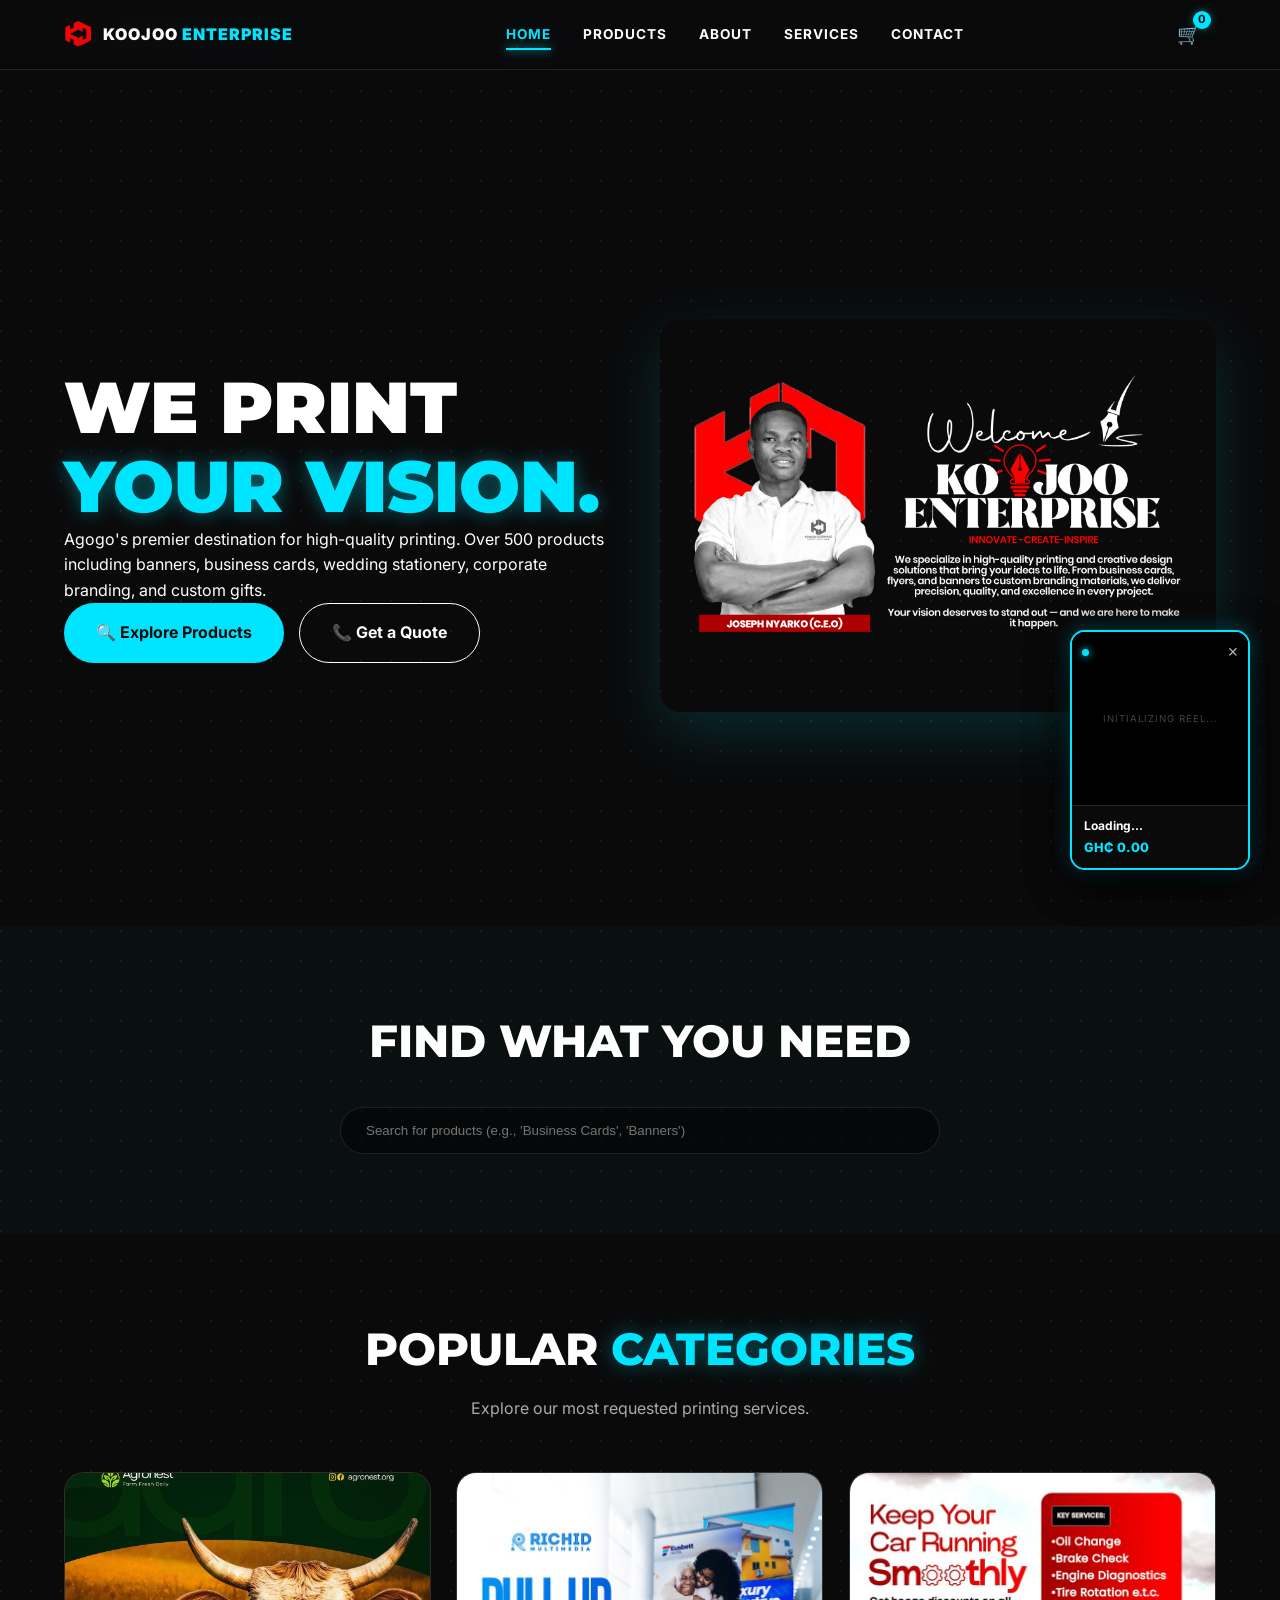
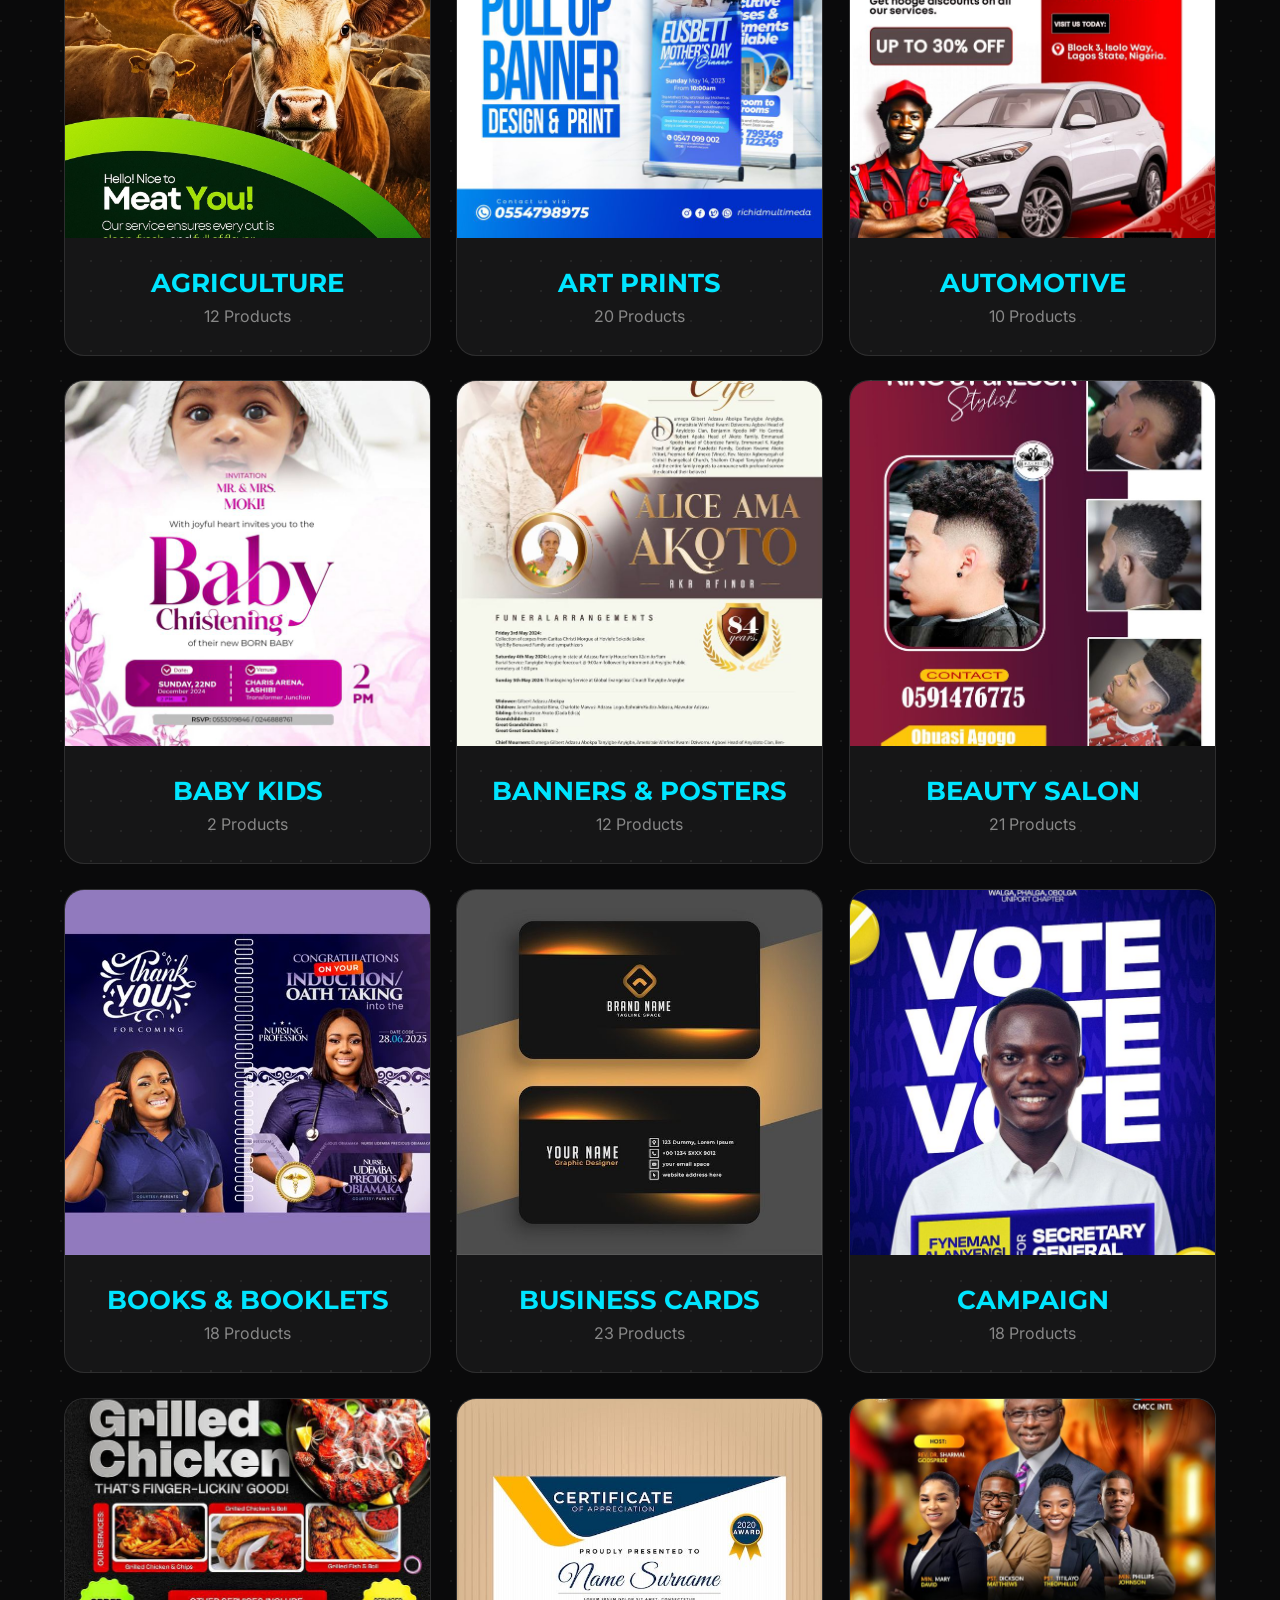
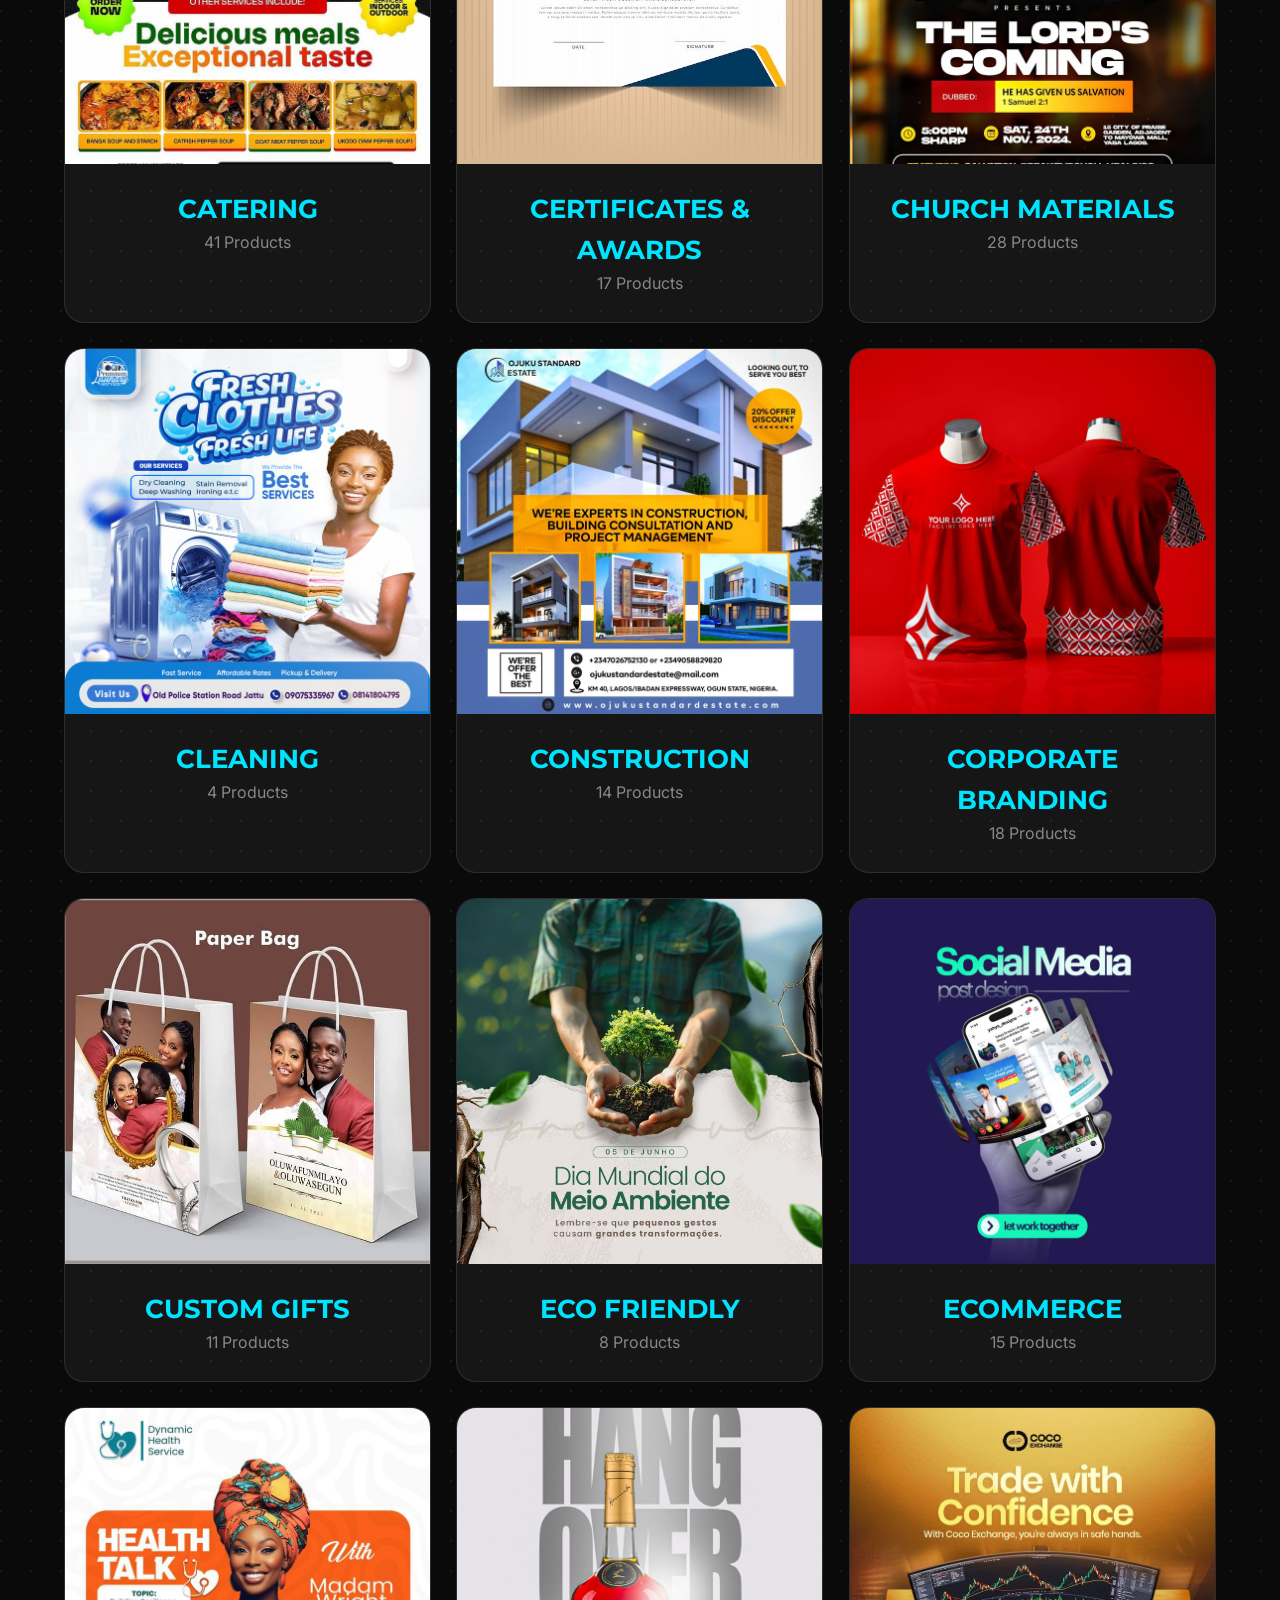
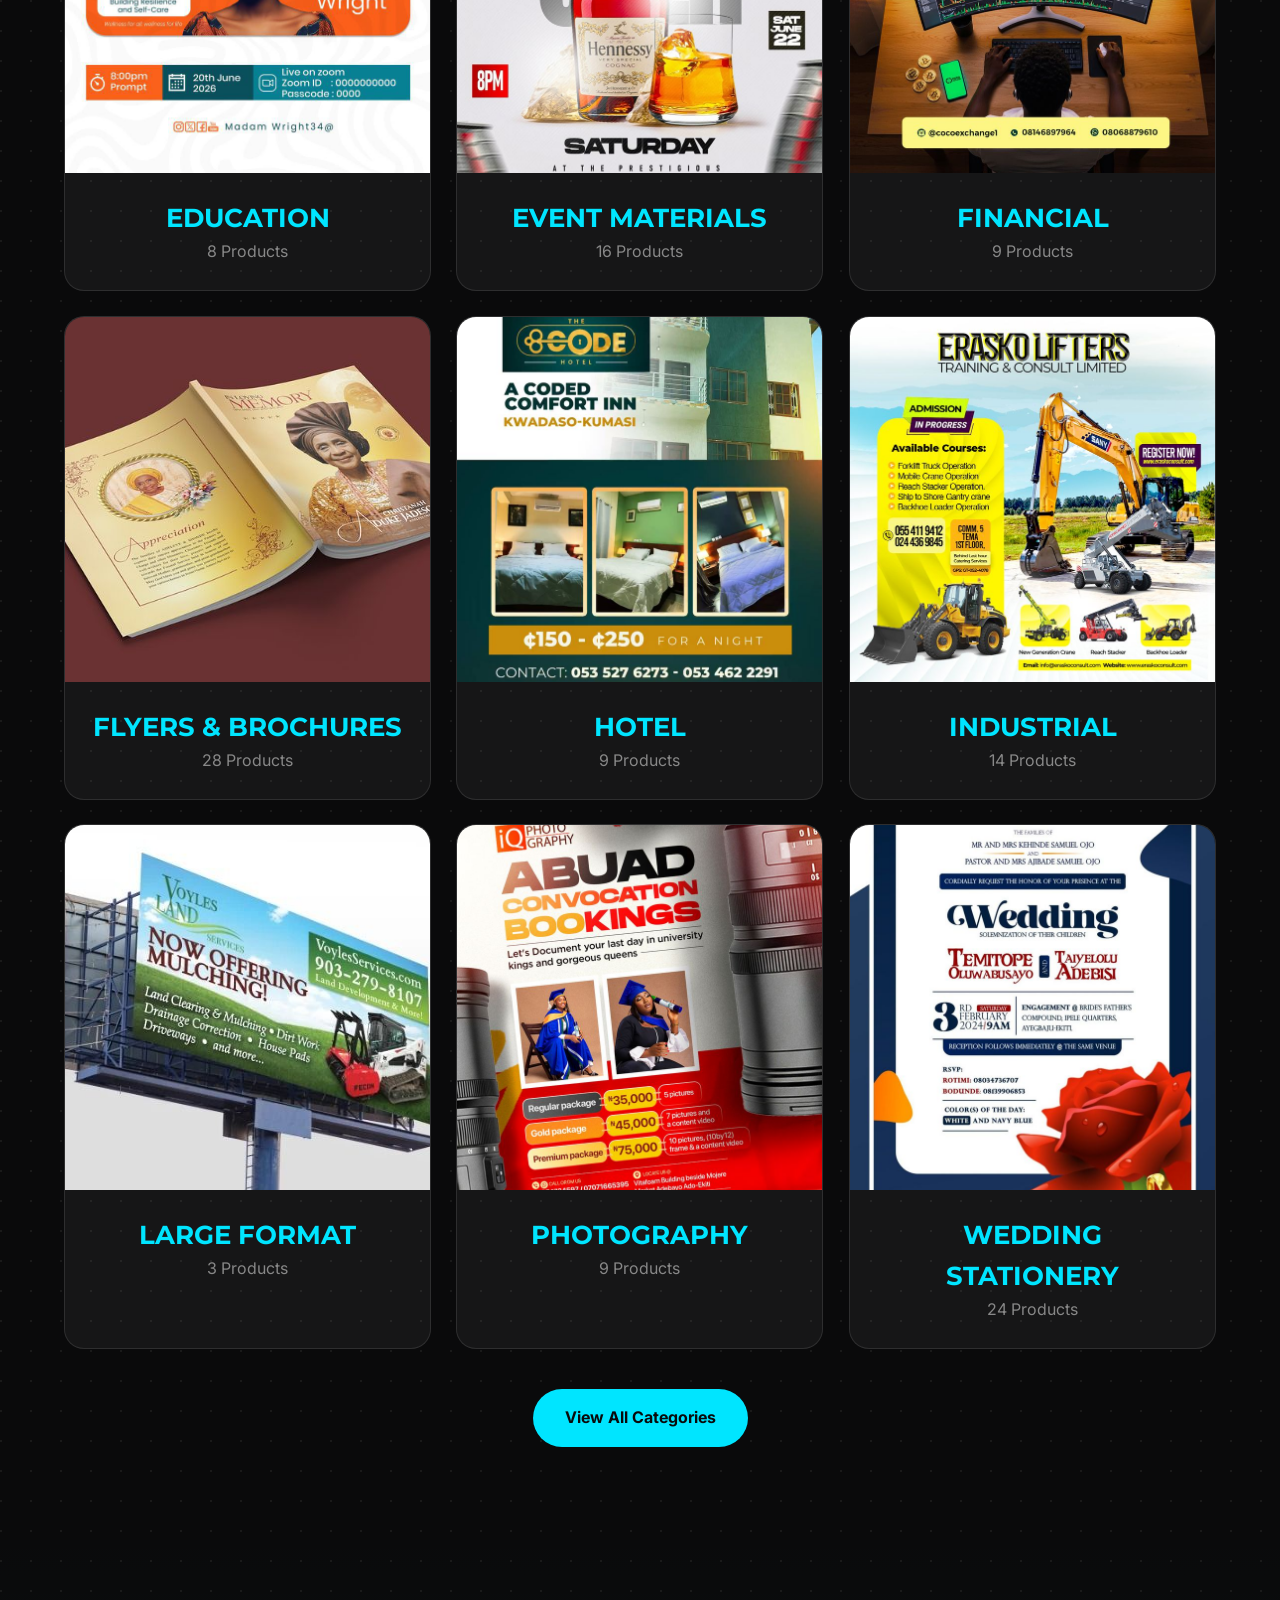
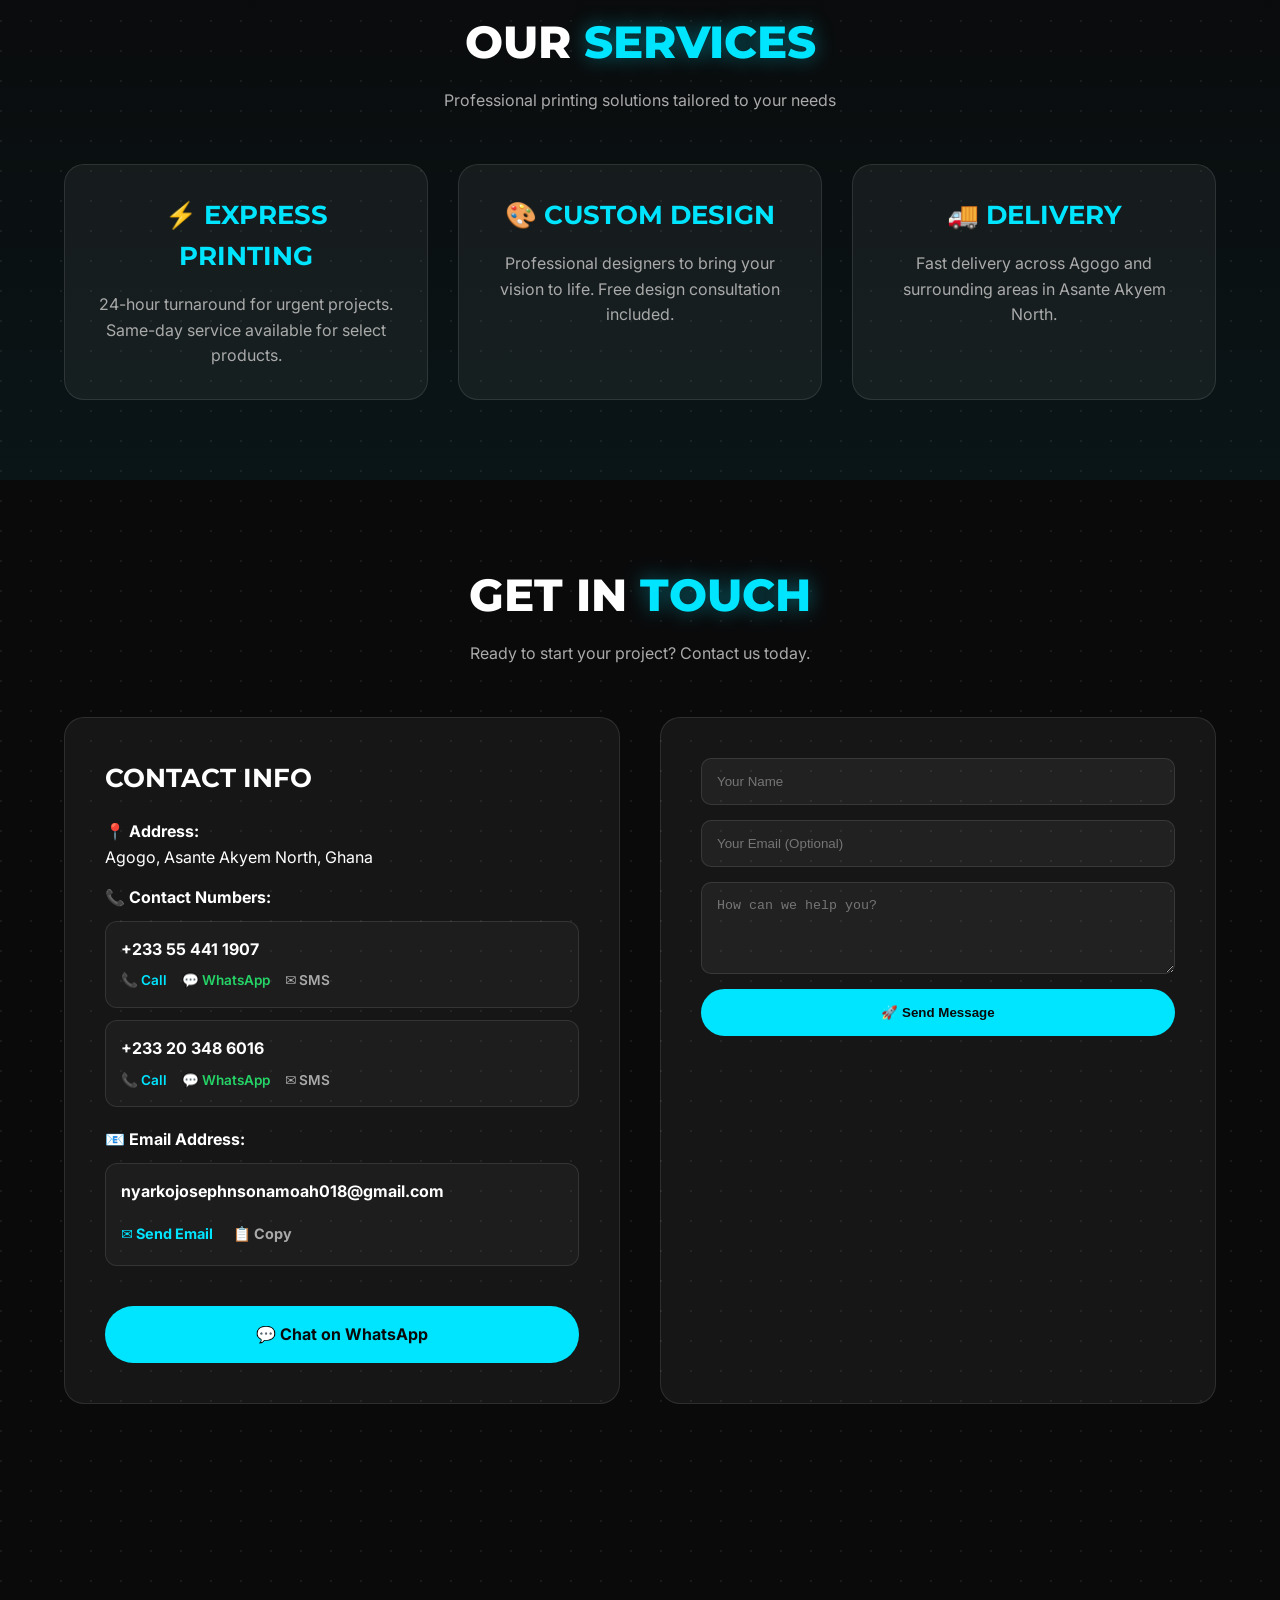
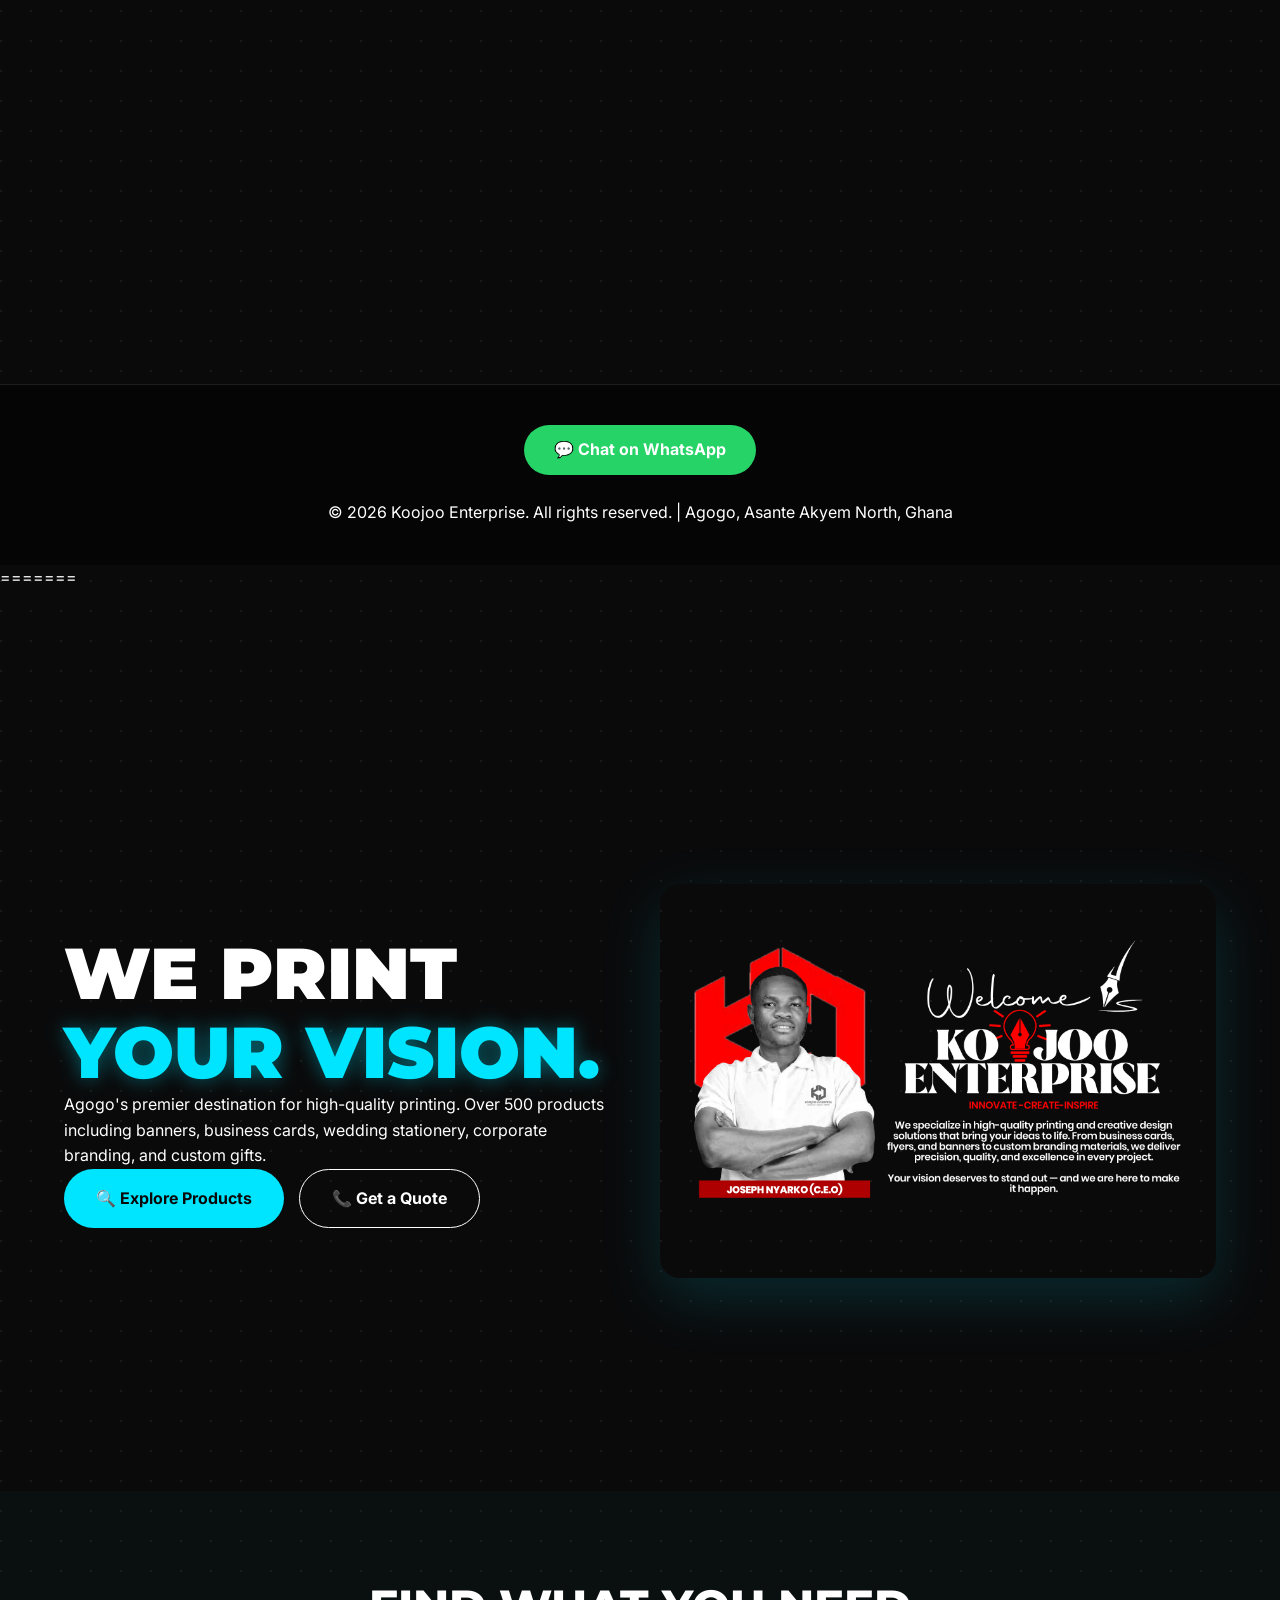
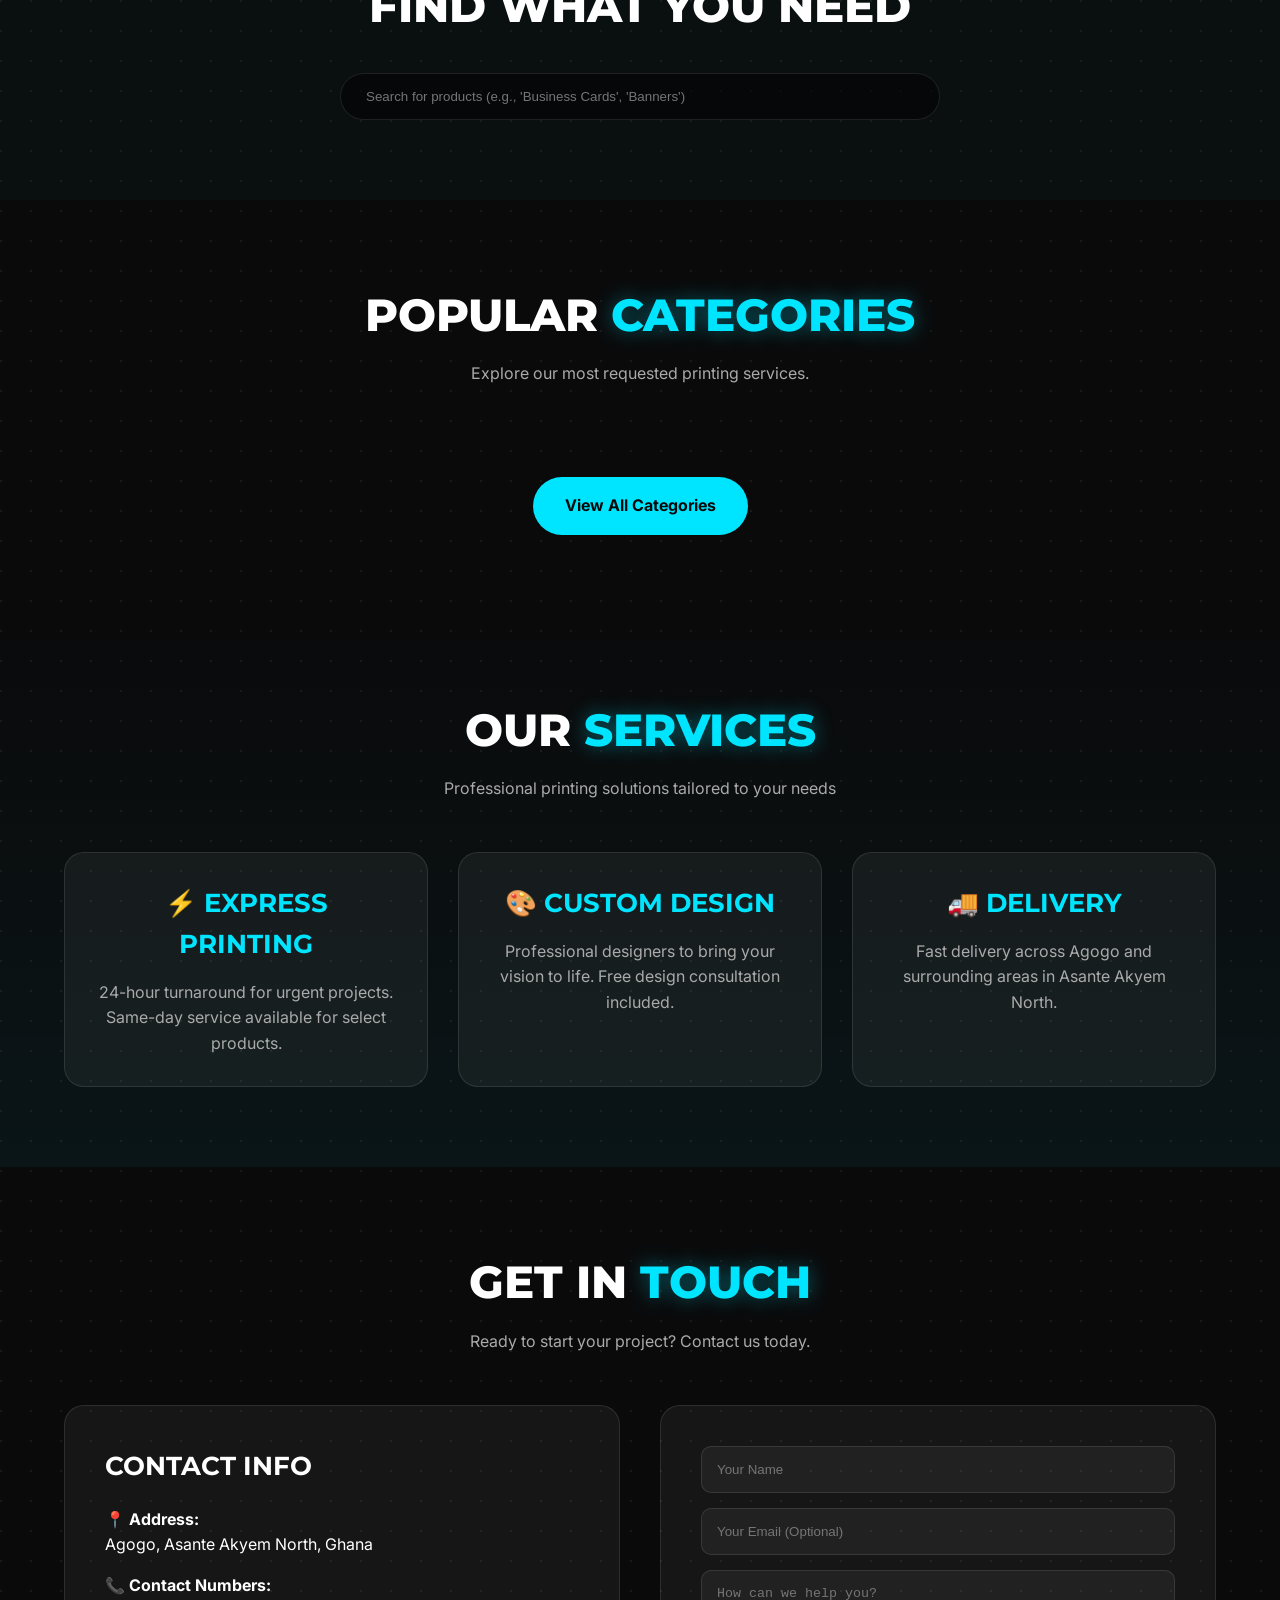
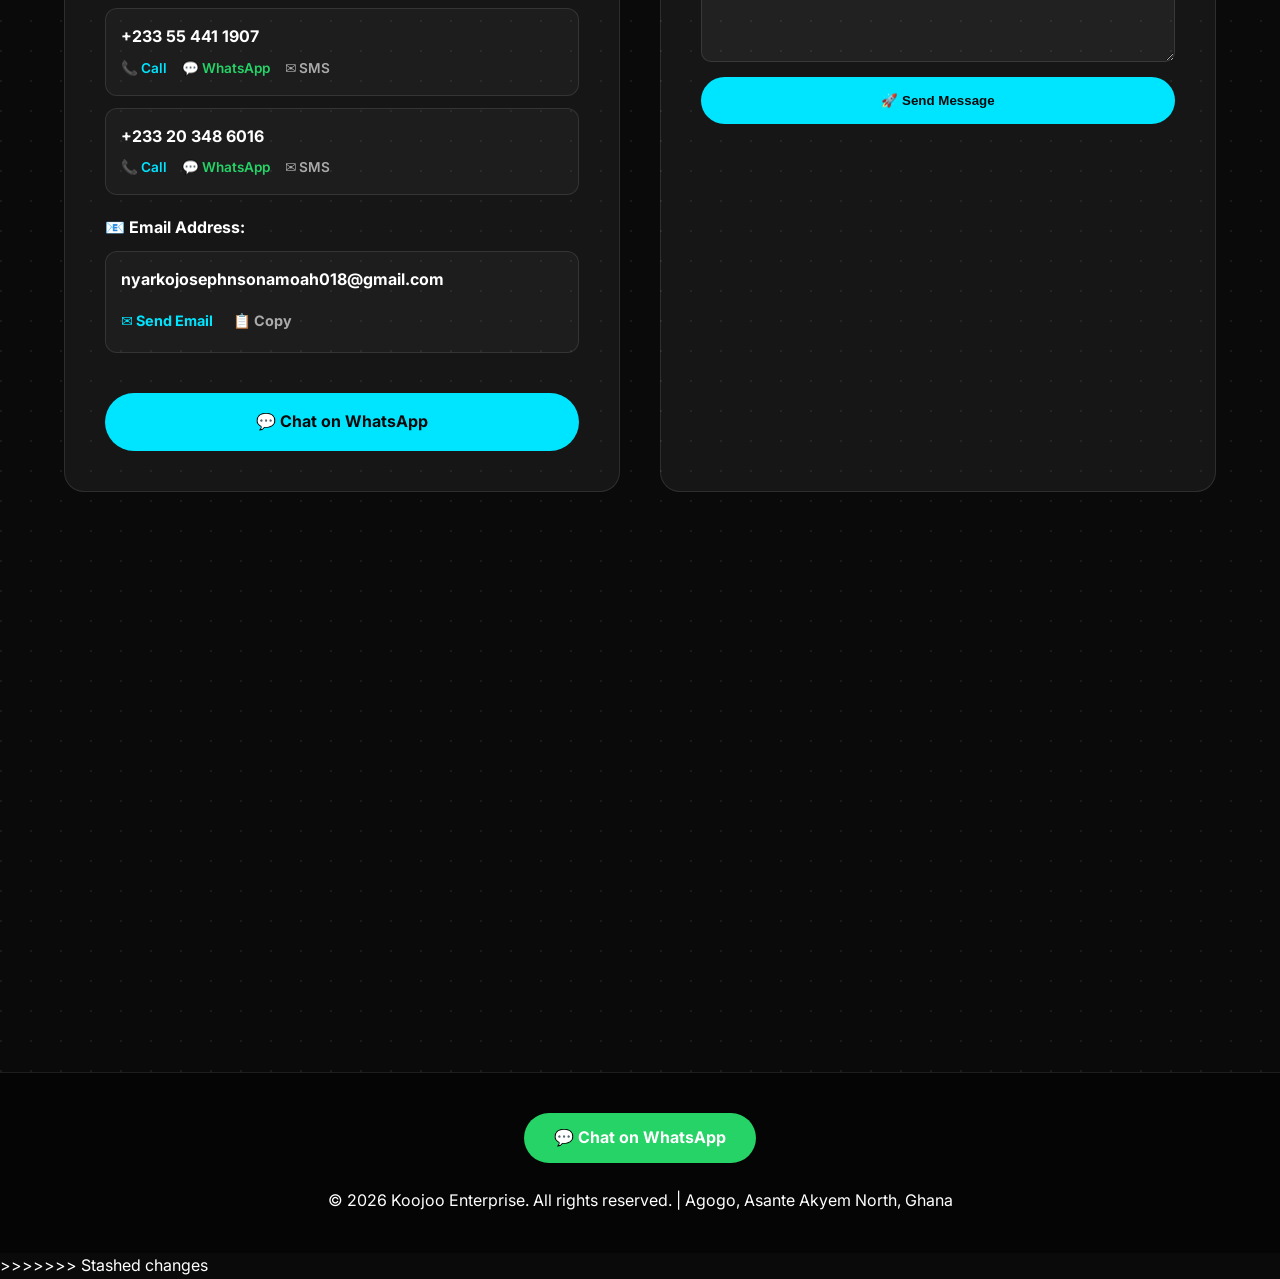
==== index.html @ 6f065e7a "UPDATED CHAGES" ====
<<<<<<< Updated upstream

<!DOCTYPE html>
<html lang="en">
<head>
    <meta charset="UTF-8">
    <meta name="viewport" content="width=device-width, initial-scale=1.0">
    <title>Koojoo Enterprise | Premium Printing Services</title>
    <meta name="description" content="Professional printing press in Asante Akyem North. 400+ products including banners, business cards, wedding stationery, flyers, church materials, event designs, and custom gifts.">
    <link href="https://fonts.googleapis.com/css2?family=Montserrat:wght@800;900&family=Inter:wght@400;600;700&display=swap" rel="stylesheet">
    <link rel="stylesheet" href="css/style.css">
    <link rel="apple-touch-icon" sizes="180x180" href="favicon_io/apple-touch-icon.png">
    <link rel="icon" type="image/png" sizes="32x32" href="favicon_io/favicon-32x32.png">
    <link rel="icon" type="image/png" sizes="16x16" href="favicon_io/favicon-16x16.png">
    <link rel="manifest" href="favicon_io/site.webmanifest">
    <link rel="icon" type="image/x-icon" href="favicon_io/favicon.ico">
    <meta http-equiv="X-Frame-Options" content="DENY">
    <meta http-equiv="X-Content-Type-Options" content="nosniff">
    <meta http-equiv="Content-Security-Policy" content="default-src 'self'; script-src 'self' 'unsafe-inline' https://maps.googleapis.com; style-src 'self' 'unsafe-inline' https://fonts.googleapis.com; font-src 'self' https://fonts.gstatic.com; img-src 'self' data: https://via.placeholder.com https://maps.gstatic.com https://maps.googleapis.com; frame-src https://www.google.com;">
    <link rel="preload" as="image" href="images/hero/welcome image.png">
    <style>
        /* Custom tweaks for landing page */
        .featured-grid {
            display: grid;
            grid-template-columns: repeat(auto-fill, minmax(280px, 1fr));
            gap: 25px;
        }
        .hero { padding-top: 140px; } /* Push down for fixed nav */
    </style>
</head>
<body>

    <!-- NAVIGATION -->
    <nav class="navbar" id="navbar">
        <a href="index.html" class="logo">
            <img src="logo/logo.png" alt="Koojoo Enterprise Logo">
            <span>KOOJOO <span>ENTERPRISE</span></span>
        </a>

        <div class="nav-links" id="navLinks">
            <a href="index.html" class="active">Home</a>
            <a href="products.html">Products</a>
            <a href="about.html">About</a>
            <a href="#services">Services</a>
            <a href="#contact">Contact</a>
        </div>

        <div style="display: flex; align-items: center; gap: 15px;">
            <div class="cart-btn-nav" onclick="toggleCart()">
                🛒 <span class="cart-count">0</span>
            </div>
            <button class="mobile-nav-toggle" onclick="toggleMobileNav()" aria-label="Toggle Menu">
                <span></span>
                <span></span>
                <span></span>
            </button>
        </div>
    </nav>

    <!-- HERO SECTION -->
    <header class="hero">
        <div class="hero-content">
            <h1>WE PRINT <br><span class="highlight">YOUR VISION.</span></h1>
            <p>Agogo's premier destination for high-quality printing. Over 500 products including banners, business cards, wedding stationery, corporate branding, and custom gifts.</p>
            <div style="display: flex; gap: 15px;">
                <a href="products.html" class="btn-primary">🔍 Explore Products</a>
                <a href="#contact" class="btn-secondary" style="border: 1px solid var(--white); padding: 1rem 2rem; border-radius: 50px; font-weight: 700; color:white;">📞 Get a Quote</a>
            </div>
        </div>
        <div class="hero-image">
            <img src="images/hero/welcome image.png" alt="Welcome to Koojoo Enterprise" fetchpriority="high" onerror="this.style.display='none'">
        </div>
    </header>

    <!-- SEARCH SECTION -->
    <section class="container" style="background: rgba(0,229,255,0.02); text-align: center;">
        <h2 style="margin-bottom: 30px;">Find What You Need</h2>
        <div class="search-box" style="position: relative; max-width: 600px; margin: 0 auto;">
            <input type="text" id="masterSearch" placeholder="Search for products (e.g., 'Business Cards', 'Banners')" 
                   style="width: 100%; padding: 15px 25px; border-radius: 50px; border: 1px solid var(--border); background: rgba(0,0,0,0.5); color: white; outline: none;">
            <div id="searchResults" class="search-results">
                <!-- Results injected here -->
            </div>
        </div>
    </section>

    <!-- FEATURED CATEGORIES -->
    <section class="container" id="categories">
        <div class="section-header">
            <h2>Popular <span class="highlight">Categories</span></h2>
            <p>Explore our most requested printing services.</p>
        </div>
        
        <div class="featured-grid" id="home-categories">
            <!-- Categories injected by JS -->
        </div>

        <div style="text-align: center; margin-top: 40px;">
            <a href="products.html" class="btn-primary">View All Categories</a>
        </div>
    </section>

    <!-- SERVICES SECTION -->
    <section class="container" id="services" style="background: linear-gradient(to bottom, transparent, rgba(0,229,255,0.05));">
        <div class="section-header">
            <h2>Our <span class="highlight">Services</span></h2>
            <p>Professional printing solutions tailored to your needs</p>
        </div>

        <div class="grid-auto">
            <div class="card" style="padding: 30px; text-align: center;">
                <h3 style="color: var(--primary); margin-bottom: 15px;">⚡ Express Printing</h3>
                <p style="color: #aaa;">24-hour turnaround for urgent projects. Same-day service available for select products.</p>
            </div>
            <div class="card" style="padding: 30px; text-align: center;">
                <h3 style="color: var(--primary); margin-bottom: 15px;">🎨 Custom Design</h3>
                <p style="color: #aaa;">Professional designers to bring your vision to life. Free design consultation included.</p>
            </div>
            <div class="card" style="padding: 30px; text-align: center;">
                <h3 style="color: var(--primary); margin-bottom: 15px;">🚚 Delivery</h3>
                <p style="color: #aaa;">Fast delivery across Agogo and surrounding areas in Asante Akyem North.</p>
            </div>
        </div>
    </section>

    <!-- CONTACT SECTION -->
    <section class="container" id="contact">
        <div class="section-header">
            <h2>Get In <span class="highlight">Touch</span></h2>
            <p>Ready to start your project? Contact us today.</p>
        </div>

        <div style="display: grid; grid-template-columns: repeat(auto-fit, minmax(300px, 1fr)); gap: 40px;">
            <div style="background: var(--glass); padding: 40px; border-radius: 20px; border: 1px solid var(--border);">
                <h3 style="margin-bottom: 20px;">Contact Info</h3>
                <p style="margin-bottom: 15px;"><strong>📍 Address:</strong><br>Agogo, Asante Akyem North, Ghana</p>
                
                <div style="margin-bottom: 20px;">
                    <strong style="display: block; margin-bottom: 10px;">📞 Contact Numbers:</strong>
                    <div style="display: flex; flex-direction: column; gap: 12px;">
                        <!-- Primary Number -->
                        <div style="background: rgba(255,255,255,0.03); padding: 15px; border-radius: 12px; border: 1px solid var(--border);">
                            <div style="font-weight: 700; color: var(--white); margin-bottom: 8px;">+233 55 441 1907</div>
                            <div style="display: flex; gap: 15px; font-size: 0.85rem; font-weight: 600;">
                                <a href="tel:+233554411907" style="color: var(--primary); display: flex; align-items: center; gap: 4px;">📞 Call</a>
                                <a href="https://wa.me/233554411907" target="_blank" style="color: #25d366; display: flex; align-items: center; gap: 4px;">💬 WhatsApp</a>
                                <a href="sms:+233554411907" style="color: var(--text-muted); display: flex; align-items: center; gap: 4px;">✉️ SMS</a>
                            </div>
                        </div>
                        <!-- Secondary Number -->
                        <div style="background: rgba(255,255,255,0.03); padding: 15px; border-radius: 12px; border: 1px solid var(--border);">
                            <div style="font-weight: 700; color: var(--white); margin-bottom: 8px;">+233 20 348 6016</div>
                            <div style="display: flex; gap: 15px; font-size: 0.85rem; font-weight: 600;">
                                <a href="tel:+233203486016" style="color: var(--primary); display: flex; align-items: center; gap: 4px;">📞 Call</a>
                                <a href="https://wa.me/233203486016" target="_blank" style="color: #25d366; display: flex; align-items: center; gap: 4px;">💬 WhatsApp</a>
                                <a href="sms:+233203486016" style="color: var(--text-muted); display: flex; align-items: center; gap: 4px;">✉️ SMS</a>
                            </div>
                        </div>
                    </div>
                </div>

                <div style="margin-bottom: 20px;">
                    <strong style="display: block; margin-bottom: 10px;">📧 Email Address:</strong>
                    <div style="background: rgba(255,255,255,0.03); padding: 15px; border-radius: 12px; border: 1px solid var(--border);">
                        <a href="mailto:nyarkojosephnsonamoah018@gmail.com" id="emailAddress" style="font-weight: 700; color: var(--white); margin-bottom: 12px; word-break: break-all; display: block; text-decoration: none; transition: color 0.3s;">nyarkojosephnsonamoah018@gmail.com</a>
                        <div style="display: flex; gap: 20px; font-size: 0.9rem; font-weight: 700;">
                            <a href="mailto:nyarkojosephnsonamoah018@gmail.com" style="color: var(--primary); display: flex; align-items: center; gap: 6px; padding: 5px 0;">✉️ Send Email</a>
                            <a href="javascript:void(0)" onclick="copyEmail()" id="copyBtn" style="color: var(--text-muted); display: flex; align-items: center; gap: 6px; padding: 5px 0;">📋 Copy</a>
                        </div>
                    </div>
                </div>

                <script>
                    function copyEmail() {
                        const email = document.getElementById('emailAddress').innerText;
                        navigator.clipboard.writeText(email).then(() => {
                            const btn = document.getElementById('copyBtn');
                            const originalText = btn.innerHTML;
                            btn.innerHTML = '✅ Copied!';
                            btn.style.color = 'var(--primary)';
                            setTimeout(() => {
                                btn.innerHTML = originalText;
                                btn.style.color = 'var(--text-muted)';
                            }, 2000);
                        });
                    }
                </script>
                <a href="https://wa.me/233554411907" class="btn-primary" target="_blank" style="margin-top: 20px; width: 100%; justify-content: center;">💬 Chat on WhatsApp</a>
            </div>

            <div style="background: var(--glass); padding: 40px; border-radius: 20px; border: 1px solid var(--border);">
                <form id="contactForm">
                    <input type="text" id="contactName" placeholder="Your Name" required style="width: 100%; padding: 15px; margin-bottom: 15px; background: rgba(255,255,255,0.05); border: 1px solid var(--border); border-radius: 10px; color: white;">
                    <input type="email" id="contactEmail" placeholder="Your Email (Optional)" style="width: 100%; padding: 15px; margin-bottom: 15px; background: rgba(255,255,255,0.05); border: 1px solid var(--border); border-radius: 10px; color: white;">
                    <textarea id="contactMessage" placeholder="How can we help you?" required rows="4" style="width: 100%; padding: 15px; margin-bottom: 15px; background: rgba(255,255,255,0.05); border: 1px solid var(--border); border-radius: 10px; color: white;"></textarea>
                    <button type="submit" class="btn-primary" style="width: 100%;">🚀 Send Message</button>
                </form>
            </div>
        </div>

        <div class="map-container" style="margin-top: 50px;">
            <iframe src="https://www.google.com/maps/embed?pb=!1m18!1m12!1m3!1d15000!2d-1.0838317!3d6.7977585!2m3!1f0!2f0!3f0!3m2!1i1024!2i768!4f13.1!3m3!1m2!1s0xfd94186411d3101%3A0x6b16027429683952!2sAgogo!5e0!3m2!1sen!2sgh!4v1709156000000!5m2!1sen!2sgh"
                    width="100%" height="450" style="border:0; border-radius: 20px;" allowfullscreen="" loading="lazy" referrerpolicy="no-referrer-when-downgrade"></iframe>
        </div>
    </section>

    <!-- PRODUCT VIDEO PREVIEW (FLOAT REEL) -->
    <div class="product-reel-pip" id="productReel" onclick="goToReelProduct()" style="cursor: pointer;">
        <div class="pip-header">
            <div class="pip-status-dot"></div>
            <button onclick="closeReel(event)">&times;</button>
        </div>
        <div class="pip-content" id="pipContent">
            <!-- Product images cycle here -->
             <div class="pip-loading">Initializing Reel...</div>
        </div>
        <div class="pip-info">
            <div id="pipName">Loading...</div>
            <div id="pipPrice">GH₵ 0.00</div>
        </div>
        <div class="pip-overlay"></div>
    </div>

    <!-- FOOTER -->
    <footer style="background: #050505; border-top: 1px solid var(--border); padding: 40px 5%; text-align: center;">
        <div style="margin-bottom: 25px;">
            <a href="https://wa.me/233554411907" class="cta-btn" target="_blank" style="display: inline-flex; margin: 0 auto; padding: 12px 30px; font-size: 1rem;">💬 Chat on WhatsApp</a>
        </div>
        <p>© 2026 Koojoo Enterprise. All rights reserved. | Agogo, Asante Akyem North, Ghana</p>
    </footer>

    <!-- SCRIPTS -->
    <script src="js/data.js"></script>
    <script src="js/app.js"></script>
</body>
</html>
=======

<!DOCTYPE html>
<html lang="en">
<head>
    <meta charset="UTF-8">
    <meta name="viewport" content="width=device-width, initial-scale=1.0">
    <title>Koojoo Enterprise | Premium Printing Services</title>
    <meta name="description" content="Professional printing press in Asante Akyem North. 400+ products including banners, business cards, wedding stationery, flyers, church materials, event designs, and custom gifts.">
    <link href="https://fonts.googleapis.com/css2?family=Montserrat:wght@800;900&family=Inter:wght@400;600;700&display=swap" rel="stylesheet">
    <link rel="stylesheet" href="css/style.css">
    <link rel="apple-touch-icon" sizes="180x180" href="favicon_io/apple-touch-icon.png">
    <link rel="icon" type="image/png" sizes="32x32" href="favicon_io/favicon-32x32.png">
    <link rel="icon" type="image/png" sizes="16x16" href="favicon_io/favicon-16x16.png">
    <link rel="manifest" href="favicon_io/site.webmanifest">
    <link rel="icon" type="image/x-icon" href="favicon_io/favicon.ico">
    <meta http-equiv="X-Frame-Options" content="DENY">
    <meta http-equiv="X-Content-Type-Options" content="nosniff">
    <meta http-equiv="Content-Security-Policy" content="default-src 'self'; script-src 'self' 'unsafe-inline' https://maps.googleapis.com; style-src 'self' 'unsafe-inline' https://fonts.googleapis.com; font-src 'self' https://fonts.gstatic.com; img-src 'self' data: https://via.placeholder.com https://maps.gstatic.com https://maps.googleapis.com; frame-src https://www.google.com;">
    <link rel="preload" as="image" href="images/hero/welcome image.png">
    <style>
        /* Custom tweaks for landing page */
        .featured-grid {
            display: grid;
            grid-template-columns: repeat(auto-fill, minmax(280px, 1fr));
            gap: 25px;
        }
        .hero { padding-top: 140px; } /* Push down for fixed nav */
    </style>
</head>
<body>

    <!-- NAVIGATION -->
    <nav class="navbar" id="navbar">
        <a href="index.html" class="logo">
            <img src="logo/logo.png" alt="Koojoo Enterprise Logo">
            <span>KOOJOO <span>ENTERPRISE</span></span>
        </a>

        <div class="nav-links" id="navLinks">
            <a href="index.html" class="active">Home</a>
            <a href="products.html">Products</a>
            <a href="about.html">About</a>
            <a href="#services">Services</a>
            <a href="#contact">Contact</a>
        </div>

        <div style="display: flex; align-items: center; gap: 15px;">
            <div class="cart-btn-nav" onclick="toggleCart()">
                🛒 <span class="cart-count">0</span>
            </div>
            <button class="mobile-nav-toggle" onclick="toggleMobileNav()" aria-label="Toggle Menu">
                <span></span>
                <span></span>
                <span></span>
            </button>
        </div>
    </nav>

    <!-- HERO SECTION -->
    <header class="hero">
        <div class="hero-content">
            <h1>WE PRINT <br><span class="highlight">YOUR VISION.</span></h1>
            <p>Agogo's premier destination for high-quality printing. Over 500 products including banners, business cards, wedding stationery, corporate branding, and custom gifts.</p>
            <div style="display: flex; gap: 15px;">
                <a href="products.html" class="btn-primary">🔍 Explore Products</a>
                <a href="#contact" class="btn-secondary" style="border: 1px solid var(--white); padding: 1rem 2rem; border-radius: 50px; font-weight: 700; color:white;">📞 Get a Quote</a>
            </div>
        </div>
        <div class="hero-image">
            <img src="images/hero/welcome image.png" alt="Welcome to Koojoo Enterprise" fetchpriority="high" onerror="this.style.display='none'">
        </div>
    </header>

    <!-- SEARCH SECTION -->
    <section class="container" style="background: rgba(0,229,255,0.02); text-align: center;">
        <h2 style="margin-bottom: 30px;">Find What You Need</h2>
        <div class="search-box" style="position: relative; max-width: 600px; margin: 0 auto;">
            <input type="text" id="masterSearch" placeholder="Search for products (e.g., 'Business Cards', 'Banners')" 
                   style="width: 100%; padding: 15px 25px; border-radius: 50px; border: 1px solid var(--border); background: rgba(0,0,0,0.5); color: white; outline: none;">
            <div id="searchResults" class="search-results">
                <!-- Results injected here -->
            </div>
        </div>
    </section>

    <!-- FEATURED CATEGORIES -->
    <section class="container" id="categories">
        <div class="section-header">
            <h2>Popular <span class="highlight">Categories</span></h2>
            <p>Explore our most requested printing services.</p>
        </div>
        
        <div class="featured-grid" id="home-categories">
            <!-- Categories injected by JS -->
        </div>

        <div style="text-align: center; margin-top: 40px;">
            <a href="products.html" class="btn-primary">View All Categories</a>
        </div>
    </section>

    <!-- SERVICES SECTION -->
    <section class="container" id="services" style="background: linear-gradient(to bottom, transparent, rgba(0,229,255,0.05));">
        <div class="section-header">
            <h2>Our <span class="highlight">Services</span></h2>
            <p>Professional printing solutions tailored to your needs</p>
        </div>

        <div class="grid-auto">
            <div class="card" style="padding: 30px; text-align: center;">
                <h3 style="color: var(--primary); margin-bottom: 15px;">⚡ Express Printing</h3>
                <p style="color: #aaa;">24-hour turnaround for urgent projects. Same-day service available for select products.</p>
            </div>
            <div class="card" style="padding: 30px; text-align: center;">
                <h3 style="color: var(--primary); margin-bottom: 15px;">🎨 Custom Design</h3>
                <p style="color: #aaa;">Professional designers to bring your vision to life. Free design consultation included.</p>
            </div>
            <div class="card" style="padding: 30px; text-align: center;">
                <h3 style="color: var(--primary); margin-bottom: 15px;">🚚 Delivery</h3>
                <p style="color: #aaa;">Fast delivery across Agogo and surrounding areas in Asante Akyem North.</p>
            </div>
        </div>
    </section>

    <!-- CONTACT SECTION -->
    <section class="container" id="contact">
        <div class="section-header">
            <h2>Get In <span class="highlight">Touch</span></h2>
            <p>Ready to start your project? Contact us today.</p>
        </div>

        <div style="display: grid; grid-template-columns: repeat(auto-fit, minmax(300px, 1fr)); gap: 40px;">
            <div style="background: var(--glass); padding: 40px; border-radius: 20px; border: 1px solid var(--border);">
                <h3 style="margin-bottom: 20px;">Contact Info</h3>
                <p style="margin-bottom: 15px;"><strong>📍 Address:</strong><br>Agogo, Asante Akyem North, Ghana</p>
                
                <div style="margin-bottom: 20px;">
                    <strong style="display: block; margin-bottom: 10px;">📞 Contact Numbers:</strong>
                    <div style="display: flex; flex-direction: column; gap: 12px;">
                        <!-- Primary Number -->
                        <div style="background: rgba(255,255,255,0.03); padding: 15px; border-radius: 12px; border: 1px solid var(--border);">
                            <div style="font-weight: 700; color: var(--white); margin-bottom: 8px;">+233 55 441 1907</div>
                            <div style="display: flex; gap: 15px; font-size: 0.85rem; font-weight: 600;">
                                <a href="tel:+233554411907" style="color: var(--primary); display: flex; align-items: center; gap: 4px;">📞 Call</a>
                                <a href="https://wa.me/233554411907" target="_blank" style="color: #25d366; display: flex; align-items: center; gap: 4px;">💬 WhatsApp</a>
                                <a href="sms:+233554411907" style="color: var(--text-muted); display: flex; align-items: center; gap: 4px;">✉️ SMS</a>
                            </div>
                        </div>
                        <!-- Secondary Number -->
                        <div style="background: rgba(255,255,255,0.03); padding: 15px; border-radius: 12px; border: 1px solid var(--border);">
                            <div style="font-weight: 700; color: var(--white); margin-bottom: 8px;">+233 20 348 6016</div>
                            <div style="display: flex; gap: 15px; font-size: 0.85rem; font-weight: 600;">
                                <a href="tel:+233203486016" style="color: var(--primary); display: flex; align-items: center; gap: 4px;">📞 Call</a>
                                <a href="https://wa.me/233203486016" target="_blank" style="color: #25d366; display: flex; align-items: center; gap: 4px;">💬 WhatsApp</a>
                                <a href="sms:+233203486016" style="color: var(--text-muted); display: flex; align-items: center; gap: 4px;">✉️ SMS</a>
                            </div>
                        </div>
                    </div>
                </div>

                <div style="margin-bottom: 20px;">
                    <strong style="display: block; margin-bottom: 10px;">📧 Email Address:</strong>
                    <div style="background: rgba(255,255,255,0.03); padding: 15px; border-radius: 12px; border: 1px solid var(--border);">
                        <a href="mailto:nyarkojosephnsonamoah018@gmail.com" id="emailAddress" style="font-weight: 700; color: var(--white); margin-bottom: 12px; word-break: break-all; display: block; text-decoration: none; transition: color 0.3s;">nyarkojosephnsonamoah018@gmail.com</a>
                        <div style="display: flex; gap: 20px; font-size: 0.9rem; font-weight: 700;">
                            <a href="mailto:nyarkojosephnsonamoah018@gmail.com" style="color: var(--primary); display: flex; align-items: center; gap: 6px; padding: 5px 0;">✉️ Send Email</a>
                            <a href="javascript:void(0)" onclick="copyEmail()" id="copyBtn" style="color: var(--text-muted); display: flex; align-items: center; gap: 6px; padding: 5px 0;">📋 Copy</a>
                        </div>
                    </div>
                </div>

                <script>
                    function copyEmail() {
                        const email = document.getElementById('emailAddress').innerText;
                        navigator.clipboard.writeText(email).then(() => {
                            const btn = document.getElementById('copyBtn');
                            const originalText = btn.innerHTML;
                            btn.innerHTML = '✅ Copied!';
                            btn.style.color = 'var(--primary)';
                            setTimeout(() => {
                                btn.innerHTML = originalText;
                                btn.style.color = 'var(--text-muted)';
                            }, 2000);
                        });
                    }
                </script>
                <a href="https://wa.me/233554411907" class="btn-primary" target="_blank" style="margin-top: 20px; width: 100%; justify-content: center;">💬 Chat on WhatsApp</a>
            </div>

            <div style="background: var(--glass); padding: 40px; border-radius: 20px; border: 1px solid var(--border);">
                <form id="contactForm">
                    <input type="text" id="contactName" placeholder="Your Name" required style="width: 100%; padding: 15px; margin-bottom: 15px; background: rgba(255,255,255,0.05); border: 1px solid var(--border); border-radius: 10px; color: white;">
                    <input type="email" id="contactEmail" placeholder="Your Email (Optional)" style="width: 100%; padding: 15px; margin-bottom: 15px; background: rgba(255,255,255,0.05); border: 1px solid var(--border); border-radius: 10px; color: white;">
                    <textarea id="contactMessage" placeholder="How can we help you?" required rows="4" style="width: 100%; padding: 15px; margin-bottom: 15px; background: rgba(255,255,255,0.05); border: 1px solid var(--border); border-radius: 10px; color: white;"></textarea>
                    <button type="submit" class="btn-primary" style="width: 100%;">🚀 Send Message</button>
                </form>
            </div>
        </div>

        <div class="map-container" style="margin-top: 50px;">
            <iframe src="https://www.google.com/maps/embed?pb=!1m18!1m12!1m3!1d15000!2d-1.0838317!3d6.7977585!2m3!1f0!2f0!3f0!3m2!1i1024!2i768!4f13.1!3m3!1m2!1s0xfd94186411d3101%3A0x6b16027429683952!2sAgogo!5e0!3m2!1sen!2sgh!4v1709156000000!5m2!1sen!2sgh"
                    width="100%" height="450" style="border:0; border-radius: 20px;" allowfullscreen="" loading="lazy" referrerpolicy="no-referrer-when-downgrade"></iframe>
        </div>
    </section>

    <!-- PRODUCT VIDEO PREVIEW (FLOAT REEL) -->
    <div class="product-reel-pip" id="productReel" onclick="goToReelProduct()" style="cursor: pointer;">
        <div class="pip-header">
            <div class="pip-status-dot"></div>
            <button onclick="closeReel(event)">&times;</button>
        </div>
        <div class="pip-content" id="pipContent">
            <!-- Product images cycle here -->
             <div class="pip-loading">Initializing Reel...</div>
        </div>
        <div class="pip-info">
            <div id="pipName">Loading...</div>
            <div id="pipPrice">GH₵ 0.00</div>
        </div>
        <div class="pip-overlay"></div>
    </div>

    <!-- FOOTER -->
    <footer style="background: #050505; border-top: 1px solid var(--border); padding: 40px 5%; text-align: center;">
        <div style="margin-bottom: 25px;">
            <a href="https://wa.me/233554411907" class="cta-btn" target="_blank" style="display: inline-flex; margin: 0 auto; padding: 12px 30px; font-size: 1rem;">💬 Chat on WhatsApp</a>
        </div>
        <p>© 2026 Koojoo Enterprise. All rights reserved. | Agogo, Asante Akyem North, Ghana</p>
    </footer>

    <!-- SCRIPTS -->
    <script src="js/data.js"></script>
    <script src="js/app.js"></script>
</body>
</html>
>>>>>>> Stashed changes
---- css/style.css ----
/* ========================================
   ROOT VARIABLES & RESET
   ======================================== */
:root {
    --primary: #00E5FF;
    --primary-glow: rgba(0, 229, 255, 0.4);
    --dark: #0A0A0B;
    --dark-overlay: rgba(10, 10, 11, 0.95);
    --glass: rgba(255, 255, 255, 0.05);
    --border: rgba(255, 255, 255, 0.1);
    --light: #f8f9fa;
    --white: #ffffff;
    --success: #25d366;
    --text-muted: #aaa;
    --nav-height: 70px;
    --container-padding: 5%;
}

* { 
    margin: 0; 
    padding: 0; 
    box-sizing: border-box; 
    -webkit-tap-highlight-color: transparent; 
}

html { 
    scroll-behavior: smooth; 
    font-size: 16px; 
}

body {
    background-color: var(--dark);
    color: var(--white);
    font-family: 'Inter', system-ui, -apple-system, sans-serif;
    background-image: radial-gradient(circle at 1px 1px, #1a1a1a 1px, transparent 0);
    background-size: 30px 30px;
    line-height: 1.6;
    overflow-x: hidden;
    text-rendering: optimizeLegibility;
    -webkit-font-smoothing: antialiased;
}

/* --- TYPOGRAPHY (FLUID) --- */
h1 { font-family: 'Montserrat', sans-serif; font-size: clamp(2rem, 8vw, 4.5rem); font-weight: 900; line-height: 1.1; text-transform: uppercase; }
h2 { font-family: 'Montserrat', sans-serif; font-size: clamp(1.5rem, 5vw, 2.8rem); font-weight: 800; text-transform: uppercase; }
h3 { font-family: 'Montserrat', sans-serif; font-size: clamp(1.1rem, 3vw, 1.6rem); font-weight: 700; text-transform: uppercase; }

.highlight {
    color: var(--primary);
    text-shadow: 0 0 20px var(--primary-glow);
}

a { text-decoration: none; color: inherit; transition: all 0.3s ease; }
ul { list-style: none; }

/* --- NAVIGATION --- */
.navbar {
    display: flex;
    justify-content: space-between;
    align-items: center;
    padding: 0 var(--container-padding);
    position: fixed;
    width: 100%;
    height: var(--nav-height);
    top: 0;
    z-index: 1000;
    background: var(--dark-overlay);
    backdrop-filter: blur(15px);
    border-bottom: 1px solid var(--border);
}

.logo {
    display: flex;
    align-items: center;
    gap: 10px;
    font-size: 1rem;
    letter-spacing: 1px;
    font-weight: 900;
    text-decoration: none;
    color: var(--white);
}

.logo img {
    height: 30px;
    width: auto;
    object-fit: contain;
}

.logo span span { color: var(--primary); }

.nav-links {
    display: flex;
    gap: clamp(15px, 2.5vw, 35px);
    align-items: center;
}

.nav-links a {
    font-size: 0.85rem;
    font-weight: 700;
    text-transform: uppercase;
    letter-spacing: 1px;
    position: relative;
    padding: 5px 0;
    color: var(--white);
}

.nav-links a:hover, .nav-links a.active { 
    color: var(--primary);
}

/* Animated Underline */
.nav-links a::after {
    content: '';
    position: absolute;
    bottom: 0; left: 0;
    width: 0; height: 2px;
    background: var(--primary);
    transition: 0.3s;
    box-shadow: 0 0 10px var(--primary);
}

.nav-links a:hover::after,
.nav-links a.active::after {
    width: 100%;
}

.cart-btn-nav {
    position: relative;
    font-size: 1.2rem;
    cursor: pointer;
    margin-right: 15px;
}

.cart-count {
    position: absolute;
    top: -8px;
    right: -10px;
    background: var(--primary);
    color: var(--dark);
    font-size: 0.7rem;
    width: 18px;
    height: 18px;
    border-radius: 50%;
    display: flex;
    align-items: center;
    justify-content: center;
    font-weight: bold;
    box-shadow: 0 0 10px var(--primary-glow);
}

/* --- MOBILE NAV TOGGLE --- */
.mobile-nav-toggle {
    display: none;
    flex-direction: column;
    gap: 5px;
    background: none;
    border: none;
    cursor: pointer;
    padding: 5px;
    z-index: 1001;
}

.mobile-nav-toggle span {
    display: block;
    width: 25px;
    height: 2px;
    background: var(--white);
    transition: 0.3s;
}

.mobile-nav-toggle.active span:nth-child(1) { transform: translateY(7px) rotate(45deg); }
.mobile-nav-toggle.active span:nth-child(2) { opacity: 0; }
.mobile-nav-toggle.active span:nth-child(3) { transform: translateY(-7px) rotate(-45deg); }

@media (max-width: 992px) {
    .nav-links {
        position: fixed;
        top: 0; right: -100%;
        width: 100%; height: 100vh;
        background: var(--dark);
        flex-direction: column;
        justify-content: center;
        align-items: center;
        gap: 40px;
        transition: 0.4s cubic-bezier(0.4, 0, 0.2, 1);
        z-index: 1000;
    }

    .nav-links.active { right: 0; }
    .nav-links a { font-size: 1.5rem; }
    .mobile-nav-toggle { display: flex; }
}

/* --- HERO SECTION --- */
.hero {
    min-height: 100vh;
    display: flex;
    align-items: center;
    padding: calc(var(--nav-height) + 40px) var(--container-padding) 60px;
    gap: 40px;
}

@media (max-width: 992px) {
    .hero {
        flex-direction: column;
        text-align: center;
        justify-content: center;
    }
}

.hero-content {
    flex: 1;
    width: 100%;
}

.hero-image {
    flex: 1;
    width: 100%;
    display: flex;
    justify-content: center;
}

.hero-image img {
    width: 100%;
    max-width: 600px;
    height: auto;
    border-radius: 20px;
    box-shadow: 0 20px 60px rgba(0, 229, 255, 0.15);
}

.btn-primary {
    background: var(--primary);
    color: var(--dark);
    padding: 1rem 2rem;
    border-radius: 50px;
    font-weight: 700;
    display: inline-flex;
    align-items: center;
    justify-content: center;
    gap: 10px;
    border: none;
    cursor: pointer;
    width: fit-content;
}

@media (max-width: 480px) {
    .btn-primary { width: 100%; }
}

.btn-primary:hover {
    background: var(--white);
    transform: translateY(-3px);
}

.btn-secondary {
    border: 1px solid var(--white);
    padding: 1rem 2rem;
    border-radius: 50px;
    font-weight: 700;
    color: var(--white);
    display: inline-flex;
    align-items: center;
    justify-content: center;
    transition: 0.3s;
}

.btn-secondary:hover {
    background: var(--white);
    color: var(--dark);
    transform: translateY(-3px);
}

.cta-btn {
    background: var(--success);
    color: var(--white);
    padding: 0.5rem 1.5rem;
    border-radius: 50px;
    font-weight: 700;
    display: inline-flex;
    align-items: center;
    gap: 8px;
    transition: 0.3s;
}

.cta-btn:hover {
    transform: translateY(-3px);
    box-shadow: 0 10px 20px rgba(37, 211, 102, 0.3);
}

/* --- GRID LAYOUTS --- */
.container { padding: 80px var(--container-padding); }

@media (max-width: 768px) {
    .container { padding: 60px var(--container-padding); }
}

.section-header { text-align: center; margin-bottom: 50px; }
.section-header p { color: var(--text-muted); max-width: 600px; margin: 10px auto 0; }

.grid-auto {
    display: grid;
    grid-template-columns: repeat(auto-fill, minmax(300px, 1fr));
    gap: 30px;
}

.featured-grid {
    display: grid;
    grid-template-columns: repeat(auto-fill, minmax(280px, 1fr));
    gap: 25px;
}

@media (max-width: 480px) {
    .grid-auto, .featured-grid {
        grid-template-columns: 1fr;
        gap: 20px;
    }
}

/* --- FLOATING PRODUCT REEL (PIP) --- */
.product-reel-pip {
    position: fixed;
    bottom: 30px;
    right: 30px;
    width: 180px;
    height: 240px;
    background: #000;
    border-radius: 15px;
    overflow: hidden;
    z-index: 5000;
    border: 2px solid var(--primary);
    box-shadow: 0 10px 40px rgba(0,0,0,0.8), 0 0 20px rgba(0,229,255,0.2);
    display: flex;
    flex-direction: column;
    transition: all 0.5s cubic-bezier(0.4, 0, 0.2, 1);
    animation: slideInPip 1s ease-out forwards;
}

@keyframes slideInPip {
    from { transform: translateX(120%) scale(0.8); opacity: 0; }
    to { transform: translateX(0) scale(1); opacity: 1; }
}

.pip-header {
    position: absolute;
    top: 0; left: 0; right: 0;
    padding: 10px;
    display: flex;
    justify-content: space-between;
    align-items: center;
    z-index: 10;
    background: linear-gradient(to bottom, rgba(0,0,0,0.8), transparent);
}

.pip-status-dot {
    width: 7px;
    height: 7px;
    background: var(--primary);
    border-radius: 50%;
    box-shadow: 0 0 8px var(--primary);
    animation: pulse-cyan 2s infinite;
}

@keyframes pulse-cyan {
    0% { opacity: 1; transform: scale(1); }
    50% { opacity: 0.5; transform: scale(1.2); }
    100% { opacity: 1; transform: scale(1); }
}

.pip-header button {
    background: none;
    border: none;
    color: white;
    font-size: 1.1rem;
    cursor: pointer;
    opacity: 0.7;
}

.pip-content {
    flex: 1;
    position: relative;
    background: #000;
    display: flex;
    align-items: center;
    justify-content: center;
    overflow: hidden;
    transition: opacity 1s ease-in-out, filter 1s ease-in-out;
}

.pip-content.blending {
    opacity: 0;
    filter: blur(10px) brightness(1.5);
}

.pip-content img {
    max-width: 85%;
    max-height: 85%;
    object-fit: contain;
    transition: transform 6s ease-in-out;
    filter: brightness(1.05) contrast(1.05);
    transform: scale(0.95);
}

.pip-content .zoom-effect {
    transform: scale(1.1);
}

.pip-info {
    background: #0a0a0b;
    padding: 10px 12px;
    border-top: 1px solid var(--border);
    position: relative;
    z-index: 5;
}

#pipName {
    font-weight: 700;
    font-size: 0.75rem;
    color: var(--white);
    margin-bottom: 2px;
    white-space: nowrap;
    overflow: hidden;
    text-overflow: ellipsis;
}

#pipPrice {
    color: var(--primary);
    font-size: 0.8rem;
    font-weight: 800;
}

.pip-overlay {
    position: absolute;
    inset: 0;
    pointer-events: none;
    box-shadow: inset 0 0 30px rgba(0,0,0,0.5);
    z-index: 4;
}

.pip-loading {
    font-size: 0.6rem;
    color: #444;
    text-transform: uppercase;
    letter-spacing: 1px;
}

@media (max-width: 768px) {
    .product-reel-pip {
        width: 140px;
        height: 180px;
        bottom: 20px;
        right: 20px;
        border-radius: 12px;
    }
    #pipName { font-size: 0.65rem; }
    #pipPrice { font-size: 0.7rem; }
}

/* --- CARDS --- */
.card {
    background: var(--glass);
    border: 1px solid var(--border);
    border-radius: 20px;
    overflow: hidden;
    transition: 0.4s;
    height: 100%;
    display: flex;
    flex-direction: column;
}

.card:hover {
    border-color: var(--primary);
    transform: translateY(-10px);
    background: rgba(255, 255, 255, 0.08);
}

.card-image {
    width: 100%;
    aspect-ratio: 1;
    overflow: hidden;
}

.card-image img {
    width: 100%;
    height: 100%;
    object-fit: cover;
    transition: 0.5s;
}

.card:hover .card-image img { transform: scale(1.1); }

.card-content { 
    padding: 25px; 
    flex: 1;
    display: flex;
    flex-direction: column;
}

.card-title { font-size: 1.25rem; margin-bottom: 10px; }
.card-price { color: var(--primary); font-weight: 800; font-size: 1.5rem; margin-bottom: 15px; }

.btn-sm {
    padding: 0.5rem 1rem;
    border-radius: 20px;
    font-size: 0.85rem;
    border: 1px solid var(--border);
    background: rgba(255,255,255,0.1);
    color: white;
    cursor: pointer;
    transition: 0.3s;
    text-align: center;
}

.btn-sm:hover { background: var(--primary); color: var(--dark); border-color: var(--primary); }

/* --- CART MODAL --- */
.cart-overlay {
    position: fixed;
    inset: 0;
    background: rgba(0,0,0,0.85);
    z-index: 2000;
    display: none;
    opacity: 0;
    transition: 0.3s;
    backdrop-filter: blur(5px);
}

.cart-overlay.open { display: block; opacity: 1; }

.cart-sidebar {
    position: absolute;
    top: 0; right: 0; bottom: 0;
    width: 100%;
    max-width: 450px;
    background: #0A0A0B;
    border-left: 1px solid var(--border);
    transform: translateX(100%);
    transition: 0.4s cubic-bezier(0.4, 0, 0.2, 1);
    display: flex;
    flex-direction: column;
}

.cart-overlay.open .cart-sidebar { transform: translateX(0); }

.cart-header {
    padding: 25px;
    border-bottom: 1px solid var(--border);
    display: flex;
    justify-content: space-between;
    align-items: center;
}

.cart-items {
    flex: 1;
    overflow-y: auto;
    padding: 25px;
}

.cart-item {
    display: flex;
    gap: 15px;
    margin-bottom: 20px;
    padding-bottom: 15px;
    border-bottom: 1px solid var(--border);
}

.cart-item-details { flex: 1; }
.cart-item-title { font-weight: 700; margin-bottom: 5px; }
.cart-item-price { color: var(--primary); font-weight: 600; }

.cart-controls {
    display: flex;
    align-items: center;
    gap: 10px;
    margin-top: 10px;
}

.cart-controls button {
    background: var(--glass);
    border: 1px solid var(--border);
    color: white;
    width: 25px;
    height: 25px;
    border-radius: 5px;
    cursor: pointer;
}

.cart-footer {
    padding: 25px;
    border-top: 1px solid var(--border);
    background: #050505;
}

.cart-total {
    display: flex;
    justify-content: space-between;
    font-size: 1.25rem;
    font-weight: 800;
    margin-bottom: 20px;
}

.btn-checkout {
    width: 100%;
    background: var(--success);
    color: white;
    border: none;
    padding: 15px;
    border-radius: 12px;
    font-weight: 800;
    cursor: pointer;
    transition: 0.3s;
}

.btn-checkout:hover { opacity: 0.9; transform: translateY(-2px); }

/* --- PRODUCTS PAGE LAYOUT --- */
.products-page {
    padding-top: var(--nav-height);
}

.main-layout {
    display: flex;
    min-height: calc(100vh - var(--nav-height));
}

.sidebar {
    width: 300px;
    background: rgba(10, 10, 11, 0.5);
    border-right: 1px solid var(--border);
    overflow-y: auto;
    height: calc(100vh - var(--nav-height));
    position: sticky;
    top: var(--nav-height);
    z-index: 100;
}

.sidebar-header {
    padding: 20px;
    border-bottom: 1px solid var(--border);
    display: flex;
    justify-content: space-between;
    align-items: center;
}

.category-list {
    padding: 15px;
}

.category-list li {
    padding: 12px 20px;
    margin-bottom: 8px;
    border-radius: 10px;
    cursor: pointer;
    transition: 0.3s;
    font-weight: 600;
    font-size: 0.9rem;
    color: var(--text-muted);
}

.category-list li:hover {
    background: var(--glass);
    color: var(--primary);
}

.category-list li.active {
    background: var(--primary);
    color: var(--dark);
    box-shadow: 0 0 15px var(--primary-glow);
}

.content-area {
    flex: 1;
    padding: 40px var(--container-padding);
}

.content-header {
    display: flex;
    justify-content: space-between;
    align-items: center;
    margin-bottom: 40px;
    gap: 30px;
}

.search-box-mini {
    position: relative;
    width: 350px;
}

.search-box-mini input {
    width: 100%;
    padding: 12px 20px;
    border-radius: 50px;
    border: 1px solid var(--border);
    background: var(--glass);
    color: white;
    outline: none;
}

.search-box-mini input:focus { border-color: var(--primary); }

.mobile-filter-btn {
    display: none;
    background: var(--primary);
    color: var(--dark);
    border: none;
    padding: 10px 20px;
    border-radius: 50px;
    font-weight: 800;
    cursor: pointer;
}

.mobile-close { display: none; background: none; border: none; color: white; font-size: 1.5rem; }

/* --- SEARCH RESULTS --- */
.search-results {
    position: absolute;
    top: 100%; left: 0; right: 0;
    background: #111;
    border: 1px solid var(--border);
    border-radius: 15px;
    margin-top: 10px;
    max-height: 350px;
    overflow-y: auto;
    display: none;
    z-index: 2000;
}

.search-results.active { display: block; }

.search-result-item {
    padding: 15px 20px;
    border-bottom: 1px solid var(--border);
    cursor: pointer;
    display: flex;
    justify-content: space-between;
    transition: 0.3s;
}

.search-result-item:hover { background: var(--glass); color: var(--primary); }

/* --- RESPONSIVE ADJUSTMENTS --- */
@media (max-width: 992px) {
    .sidebar {
        position: fixed;
        left: -100%;
        top: 0;
        height: 100vh;
        width: 300px;
        z-index: 3000;
        background: var(--dark);
        transition: 0.4s cubic-bezier(0.4, 0, 0.2, 1);
    }
    
    .sidebar.active { left: 0; }
    
    .mobile-filter-btn, .mobile-close { display: block; }
    
    .content-header {
        flex-direction: column;
        align-items: flex-start;
    }
    
    .search-box-mini { width: 100%; }
}

@media (max-width: 768px) {
    .container { padding: 60px var(--container-padding); }
    .content-area { padding: 30px 20px; }
}

@media (max-width: 480px) {
    :root { --nav-height: 60px; }
    .container { padding: 40px 15px; }
    .hero { padding-top: calc(var(--nav-height) + 20px); }
    .card-content { padding: 15px; }
    .grid-auto { grid-template-columns: 1fr; }
}

/* --- ANIMATIONS --- */
.reveal {
    opacity: 0;
    transform: translateY(20px);
    transition: all 0.6s cubic-bezier(0.4, 0, 0.2, 1);
    will-change: transform, opacity;
}

.reveal.active {
    opacity: 1;
    transform: translateY(0);
}
---- css/style.css ----
/* ========================================
   ROOT VARIABLES & RESET
   ======================================== */
:root {
    --primary: #00E5FF;
    --primary-glow: rgba(0, 229, 255, 0.4);
    --dark: #0A0A0B;
    --dark-overlay: rgba(10, 10, 11, 0.95);
    --glass: rgba(255, 255, 255, 0.05);
    --border: rgba(255, 255, 255, 0.1);
    --light: #f8f9fa;
    --white: #ffffff;
    --success: #25d366;
    --text-muted: #aaa;
    --nav-height: 70px;
    --container-padding: 5%;
}

* { 
    margin: 0; 
    padding: 0; 
    box-sizing: border-box; 
    -webkit-tap-highlight-color: transparent; 
}

html { 
    scroll-behavior: smooth; 
    font-size: 16px; 
}

body {
    background-color: var(--dark);
    color: var(--white);
    font-family: 'Inter', system-ui, -apple-system, sans-serif;
    background-image: radial-gradient(circle at 1px 1px, #1a1a1a 1px, transparent 0);
    background-size: 30px 30px;
    line-height: 1.6;
    overflow-x: hidden;
    text-rendering: optimizeLegibility;
    -webkit-font-smoothing: antialiased;
}

/* --- TYPOGRAPHY (FLUID) --- */
h1 { font-family: 'Montserrat', sans-serif; font-size: clamp(2rem, 8vw, 4.5rem); font-weight: 900; line-height: 1.1; text-transform: uppercase; }
h2 { font-family: 'Montserrat', sans-serif; font-size: clamp(1.5rem, 5vw, 2.8rem); font-weight: 800; text-transform: uppercase; }
h3 { font-family: 'Montserrat', sans-serif; font-size: clamp(1.1rem, 3vw, 1.6rem); font-weight: 700; text-transform: uppercase; }

.highlight {
    color: var(--primary);
    text-shadow: 0 0 20px var(--primary-glow);
}

a { text-decoration: none; color: inherit; transition: all 0.3s ease; }
ul { list-style: none; }

/* --- NAVIGATION --- */
.navbar {
    display: flex;
    justify-content: space-between;
    align-items: center;
    padding: 0 var(--container-padding);
    position: fixed;
    width: 100%;
    height: var(--nav-height);
    top: 0;
    z-index: 1000;
    background: var(--dark-overlay);
    backdrop-filter: blur(15px);
    border-bottom: 1px solid var(--border);
}

.logo {
    display: flex;
    align-items: center;
    gap: 10px;
    font-size: 1rem;
    letter-spacing: 1px;
    font-weight: 900;
    text-decoration: none;
    color: var(--white);
}

.logo img {
    height: 30px;
    width: auto;
    object-fit: contain;
}

.logo span span { color: var(--primary); }

.nav-links {
    display: flex;
    gap: clamp(15px, 2.5vw, 35px);
    align-items: center;
}

.nav-links a {
    font-size: 0.85rem;
    font-weight: 700;
    text-transform: uppercase;
    letter-spacing: 1px;
    position: relative;
    padding: 5px 0;
    color: var(--white);
}

.nav-links a:hover, .nav-links a.active { 
    color: var(--primary);
}

/* Animated Underline */
.nav-links a::after {
    content: '';
    position: absolute;
    bottom: 0; left: 0;
    width: 0; height: 2px;
    background: var(--primary);
    transition: 0.3s;
    box-shadow: 0 0 10px var(--primary);
}

.nav-links a:hover::after,
.nav-links a.active::after {
    width: 100%;
}

.cart-btn-nav {
    position: relative;
    font-size: 1.2rem;
    cursor: pointer;
    margin-right: 15px;
}

.cart-count {
    position: absolute;
    top: -8px;
    right: -10px;
    background: var(--primary);
    color: var(--dark);
    font-size: 0.7rem;
    width: 18px;
    height: 18px;
    border-radius: 50%;
    display: flex;
    align-items: center;
    justify-content: center;
    font-weight: bold;
    box-shadow: 0 0 10px var(--primary-glow);
}

/* --- MOBILE NAV TOGGLE --- */
.mobile-nav-toggle {
    display: none;
    flex-direction: column;
    gap: 5px;
    background: none;
    border: none;
    cursor: pointer;
    padding: 5px;
    z-index: 1001;
}

.mobile-nav-toggle span {
    display: block;
    width: 25px;
    height: 2px;
    background: var(--white);
    transition: 0.3s;
}

.mobile-nav-toggle.active span:nth-child(1) { transform: translateY(7px) rotate(45deg); }
.mobile-nav-toggle.active span:nth-child(2) { opacity: 0; }
.mobile-nav-toggle.active span:nth-child(3) { transform: translateY(-7px) rotate(-45deg); }

@media (max-width: 992px) {
    .nav-links {
        position: fixed;
        top: 0; right: -100%;
        width: 100%; height: 100vh;
        background: var(--dark);
        flex-direction: column;
        justify-content: center;
        align-items: center;
        gap: 40px;
        transition: 0.4s cubic-bezier(0.4, 0, 0.2, 1);
        z-index: 1000;
    }

    .nav-links.active { right: 0; }
    .nav-links a { font-size: 1.5rem; }
    .mobile-nav-toggle { display: flex; }
}

/* --- HERO SECTION --- */
.hero {
    min-height: 100vh;
    display: flex;
    align-items: center;
    padding: calc(var(--nav-height) + 40px) var(--container-padding) 60px;
    gap: 40px;
}

@media (max-width: 992px) {
    .hero {
        flex-direction: column;
        text-align: center;
        justify-content: center;
    }
}

.hero-content {
    flex: 1;
    width: 100%;
}

.hero-image {
    flex: 1;
    width: 100%;
    display: flex;
    justify-content: center;
}

.hero-image img {
    width: 100%;
    max-width: 600px;
    height: auto;
    border-radius: 20px;
    box-shadow: 0 20px 60px rgba(0, 229, 255, 0.15);
}

.btn-primary {
    background: var(--primary);
    color: var(--dark);
    padding: 1rem 2rem;
    border-radius: 50px;
    font-weight: 700;
    display: inline-flex;
    align-items: center;
    justify-content: center;
    gap: 10px;
    border: none;
    cursor: pointer;
    width: fit-content;
}

@media (max-width: 480px) {
    .btn-primary { width: 100%; }
}

.btn-primary:hover {
    background: var(--white);
    transform: translateY(-3px);
}

.btn-secondary {
    border: 1px solid var(--white);
    padding: 1rem 2rem;
    border-radius: 50px;
    font-weight: 700;
    color: var(--white);
    display: inline-flex;
    align-items: center;
    justify-content: center;
    transition: 0.3s;
}

.btn-secondary:hover {
    background: var(--white);
    color: var(--dark);
    transform: translateY(-3px);
}

.cta-btn {
    background: var(--success);
    color: var(--white);
    padding: 0.5rem 1.5rem;
    border-radius: 50px;
    font-weight: 700;
    display: inline-flex;
    align-items: center;
    gap: 8px;
    transition: 0.3s;
}

.cta-btn:hover {
    transform: translateY(-3px);
    box-shadow: 0 10px 20px rgba(37, 211, 102, 0.3);
}

/* --- GRID LAYOUTS --- */
.container { padding: 80px var(--container-padding); }

@media (max-width: 768px) {
    .container { padding: 60px var(--container-padding); }
}

.section-header { text-align: center; margin-bottom: 50px; }
.section-header p { color: var(--text-muted); max-width: 600px; margin: 10px auto 0; }

.grid-auto {
    display: grid;
    grid-template-columns: repeat(auto-fill, minmax(300px, 1fr));
    gap: 30px;
}

.featured-grid {
    display: grid;
    grid-template-columns: repeat(auto-fill, minmax(280px, 1fr));
    gap: 25px;
}

@media (max-width: 480px) {
    .grid-auto, .featured-grid {
        grid-template-columns: 1fr;
        gap: 20px;
    }
}

/* --- FLOATING PRODUCT REEL (PIP) --- */
.product-reel-pip {
    position: fixed;
    bottom: 30px;
    right: 30px;
    width: 180px;
    height: 240px;
    background: #000;
    border-radius: 15px;
    overflow: hidden;
    z-index: 5000;
    border: 2px solid var(--primary);
    box-shadow: 0 10px 40px rgba(0,0,0,0.8), 0 0 20px rgba(0,229,255,0.2);
    display: flex;
    flex-direction: column;
    transition: all 0.5s cubic-bezier(0.4, 0, 0.2, 1);
    animation: slideInPip 1s ease-out forwards;
}

@keyframes slideInPip {
    from { transform: translateX(120%) scale(0.8); opacity: 0; }
    to { transform: translateX(0) scale(1); opacity: 1; }
}

.pip-header {
    position: absolute;
    top: 0; left: 0; right: 0;
    padding: 10px;
    display: flex;
    justify-content: space-between;
    align-items: center;
    z-index: 10;
    background: linear-gradient(to bottom, rgba(0,0,0,0.8), transparent);
}

.pip-status-dot {
    width: 7px;
    height: 7px;
    background: var(--primary);
    border-radius: 50%;
    box-shadow: 0 0 8px var(--primary);
    animation: pulse-cyan 2s infinite;
}

@keyframes pulse-cyan {
    0% { opacity: 1; transform: scale(1); }
    50% { opacity: 0.5; transform: scale(1.2); }
    100% { opacity: 1; transform: scale(1); }
}

.pip-header button {
    background: none;
    border: none;
    color: white;
    font-size: 1.1rem;
    cursor: pointer;
    opacity: 0.7;
}

.pip-content {
    flex: 1;
    position: relative;
    background: #000;
    display: flex;
    align-items: center;
    justify-content: center;
    overflow: hidden;
    transition: opacity 1s ease-in-out, filter 1s ease-in-out;
}

.pip-content.blending {
    opacity: 0;
    filter: blur(10px) brightness(1.5);
}

.pip-content img {
    max-width: 85%;
    max-height: 85%;
    object-fit: contain;
    transition: transform 6s ease-in-out;
    filter: brightness(1.05) contrast(1.05);
    transform: scale(0.95);
}

.pip-content .zoom-effect {
    transform: scale(1.1);
}

.pip-info {
    background: #0a0a0b;
    padding: 10px 12px;
    border-top: 1px solid var(--border);
    position: relative;
    z-index: 5;
}

#pipName {
    font-weight: 700;
    font-size: 0.75rem;
    color: var(--white);
    margin-bottom: 2px;
    white-space: nowrap;
    overflow: hidden;
    text-overflow: ellipsis;
}

#pipPrice {
    color: var(--primary);
    font-size: 0.8rem;
    font-weight: 800;
}

.pip-overlay {
    position: absolute;
    inset: 0;
    pointer-events: none;
    box-shadow: inset 0 0 30px rgba(0,0,0,0.5);
    z-index: 4;
}

.pip-loading {
    font-size: 0.6rem;
    color: #444;
    text-transform: uppercase;
    letter-spacing: 1px;
}

@media (max-width: 768px) {
    .product-reel-pip {
        width: 140px;
        height: 180px;
        bottom: 20px;
        right: 20px;
        border-radius: 12px;
    }
    #pipName { font-size: 0.65rem; }
    #pipPrice { font-size: 0.7rem; }
}

/* --- CARDS --- */
.card {
    background: var(--glass);
    border: 1px solid var(--border);
    border-radius: 20px;
    overflow: hidden;
    transition: 0.4s;
    height: 100%;
    display: flex;
    flex-direction: column;
}

.card:hover {
    border-color: var(--primary);
    transform: translateY(-10px);
    background: rgba(255, 255, 255, 0.08);
}

.card-image {
    width: 100%;
    aspect-ratio: 1;
    overflow: hidden;
}

.card-image img {
    width: 100%;
    height: 100%;
    object-fit: cover;
    transition: 0.5s;
}

.card:hover .card-image img { transform: scale(1.1); }

.card-content { 
    padding: 25px; 
    flex: 1;
    display: flex;
    flex-direction: column;
}

.card-title { font-size: 1.25rem; margin-bottom: 10px; }
.card-price { color: var(--primary); font-weight: 800; font-size: 1.5rem; margin-bottom: 15px; }

.btn-sm {
    padding: 0.5rem 1rem;
    border-radius: 20px;
    font-size: 0.85rem;
    border: 1px solid var(--border);
    background: rgba(255,255,255,0.1);
    color: white;
    cursor: pointer;
    transition: 0.3s;
    text-align: center;
}

.btn-sm:hover { background: var(--primary); color: var(--dark); border-color: var(--primary); }

/* --- CART MODAL --- */
.cart-overlay {
    position: fixed;
    inset: 0;
    background: rgba(0,0,0,0.85);
    z-index: 2000;
    display: none;
    opacity: 0;
    transition: 0.3s;
    backdrop-filter: blur(5px);
}

.cart-overlay.open { display: block; opacity: 1; }

.cart-sidebar {
    position: absolute;
    top: 0; right: 0; bottom: 0;
    width: 100%;
    max-width: 450px;
    background: #0A0A0B;
    border-left: 1px solid var(--border);
    transform: translateX(100%);
    transition: 0.4s cubic-bezier(0.4, 0, 0.2, 1);
    display: flex;
    flex-direction: column;
}

.cart-overlay.open .cart-sidebar { transform: translateX(0); }

.cart-header {
    padding: 25px;
    border-bottom: 1px solid var(--border);
    display: flex;
    justify-content: space-between;
    align-items: center;
}

.cart-items {
    flex: 1;
    overflow-y: auto;
    padding: 25px;
}

.cart-item {
    display: flex;
    gap: 15px;
    margin-bottom: 20px;
    padding-bottom: 15px;
    border-bottom: 1px solid var(--border);
}

.cart-item-details { flex: 1; }
.cart-item-title { font-weight: 700; margin-bottom: 5px; }
.cart-item-price { color: var(--primary); font-weight: 600; }

.cart-controls {
    display: flex;
    align-items: center;
    gap: 10px;
    margin-top: 10px;
}

.cart-controls button {
    background: var(--glass);
    border: 1px solid var(--border);
    color: white;
    width: 25px;
    height: 25px;
    border-radius: 5px;
    cursor: pointer;
}

.cart-footer {
    padding: 25px;
    border-top: 1px solid var(--border);
    background: #050505;
}

.cart-total {
    display: flex;
    justify-content: space-between;
    font-size: 1.25rem;
    font-weight: 800;
    margin-bottom: 20px;
}

.btn-checkout {
    width: 100%;
    background: var(--success);
    color: white;
    border: none;
    padding: 15px;
    border-radius: 12px;
    font-weight: 800;
    cursor: pointer;
    transition: 0.3s;
}

.btn-checkout:hover { opacity: 0.9; transform: translateY(-2px); }

/* --- PRODUCTS PAGE LAYOUT --- */
.products-page {
    padding-top: var(--nav-height);
}

.main-layout {
    display: flex;
    min-height: calc(100vh - var(--nav-height));
}

.sidebar {
    width: 300px;
    background: rgba(10, 10, 11, 0.5);
    border-right: 1px solid var(--border);
    overflow-y: auto;
    height: calc(100vh - var(--nav-height));
    position: sticky;
    top: var(--nav-height);
    z-index: 100;
}

.sidebar-header {
    padding: 20px;
    border-bottom: 1px solid var(--border);
    display: flex;
    justify-content: space-between;
    align-items: center;
}

.category-list {
    padding: 15px;
}

.category-list li {
    padding: 12px 20px;
    margin-bottom: 8px;
    border-radius: 10px;
    cursor: pointer;
    transition: 0.3s;
    font-weight: 600;
    font-size: 0.9rem;
    color: var(--text-muted);
}

.category-list li:hover {
    background: var(--glass);
    color: var(--primary);
}

.category-list li.active {
    background: var(--primary);
    color: var(--dark);
    box-shadow: 0 0 15px var(--primary-glow);
}

.content-area {
    flex: 1;
    padding: 40px var(--container-padding);
}

.content-header {
    display: flex;
    justify-content: space-between;
    align-items: center;
    margin-bottom: 40px;
    gap: 30px;
}

.search-box-mini {
    position: relative;
    width: 350px;
}

.search-box-mini input {
    width: 100%;
    padding: 12px 20px;
    border-radius: 50px;
    border: 1px solid var(--border);
    background: var(--glass);
    color: white;
    outline: none;
}

.search-box-mini input:focus { border-color: var(--primary); }

.mobile-filter-btn {
    display: none;
    background: var(--primary);
    color: var(--dark);
    border: none;
    padding: 10px 20px;
    border-radius: 50px;
    font-weight: 800;
    cursor: pointer;
}

.mobile-close { display: none; background: none; border: none; color: white; font-size: 1.5rem; }

/* --- SEARCH RESULTS --- */
.search-results {
    position: absolute;
    top: 100%; left: 0; right: 0;
    background: #111;
    border: 1px solid var(--border);
    border-radius: 15px;
    margin-top: 10px;
    max-height: 350px;
    overflow-y: auto;
    display: none;
    z-index: 2000;
}

.search-results.active { display: block; }

.search-result-item {
    padding: 15px 20px;
    border-bottom: 1px solid var(--border);
    cursor: pointer;
    display: flex;
    justify-content: space-between;
    transition: 0.3s;
}

.search-result-item:hover { background: var(--glass); color: var(--primary); }

/* --- RESPONSIVE ADJUSTMENTS --- */
@media (max-width: 992px) {
    .sidebar {
        position: fixed;
        left: -100%;
        top: 0;
        height: 100vh;
        width: 300px;
        z-index: 3000;
        background: var(--dark);
        transition: 0.4s cubic-bezier(0.4, 0, 0.2, 1);
    }
    
    .sidebar.active { left: 0; }
    
    .mobile-filter-btn, .mobile-close { display: block; }
    
    .content-header {
        flex-direction: column;
        align-items: flex-start;
    }
    
    .search-box-mini { width: 100%; }
}

@media (max-width: 768px) {
    .container { padding: 60px var(--container-padding); }
    .content-area { padding: 30px 20px; }
}

@media (max-width: 480px) {
    :root { --nav-height: 60px; }
    .container { padding: 40px 15px; }
    .hero { padding-top: calc(var(--nav-height) + 20px); }
    .card-content { padding: 15px; }
    .grid-auto { grid-template-columns: 1fr; }
}

/* --- ANIMATIONS --- */
.reveal {
    opacity: 0;
    transform: translateY(20px);
    transition: all 0.6s cubic-bezier(0.4, 0, 0.2, 1);
    will-change: transform, opacity;
}

.reveal.active {
    opacity: 1;
    transform: translateY(0);
}
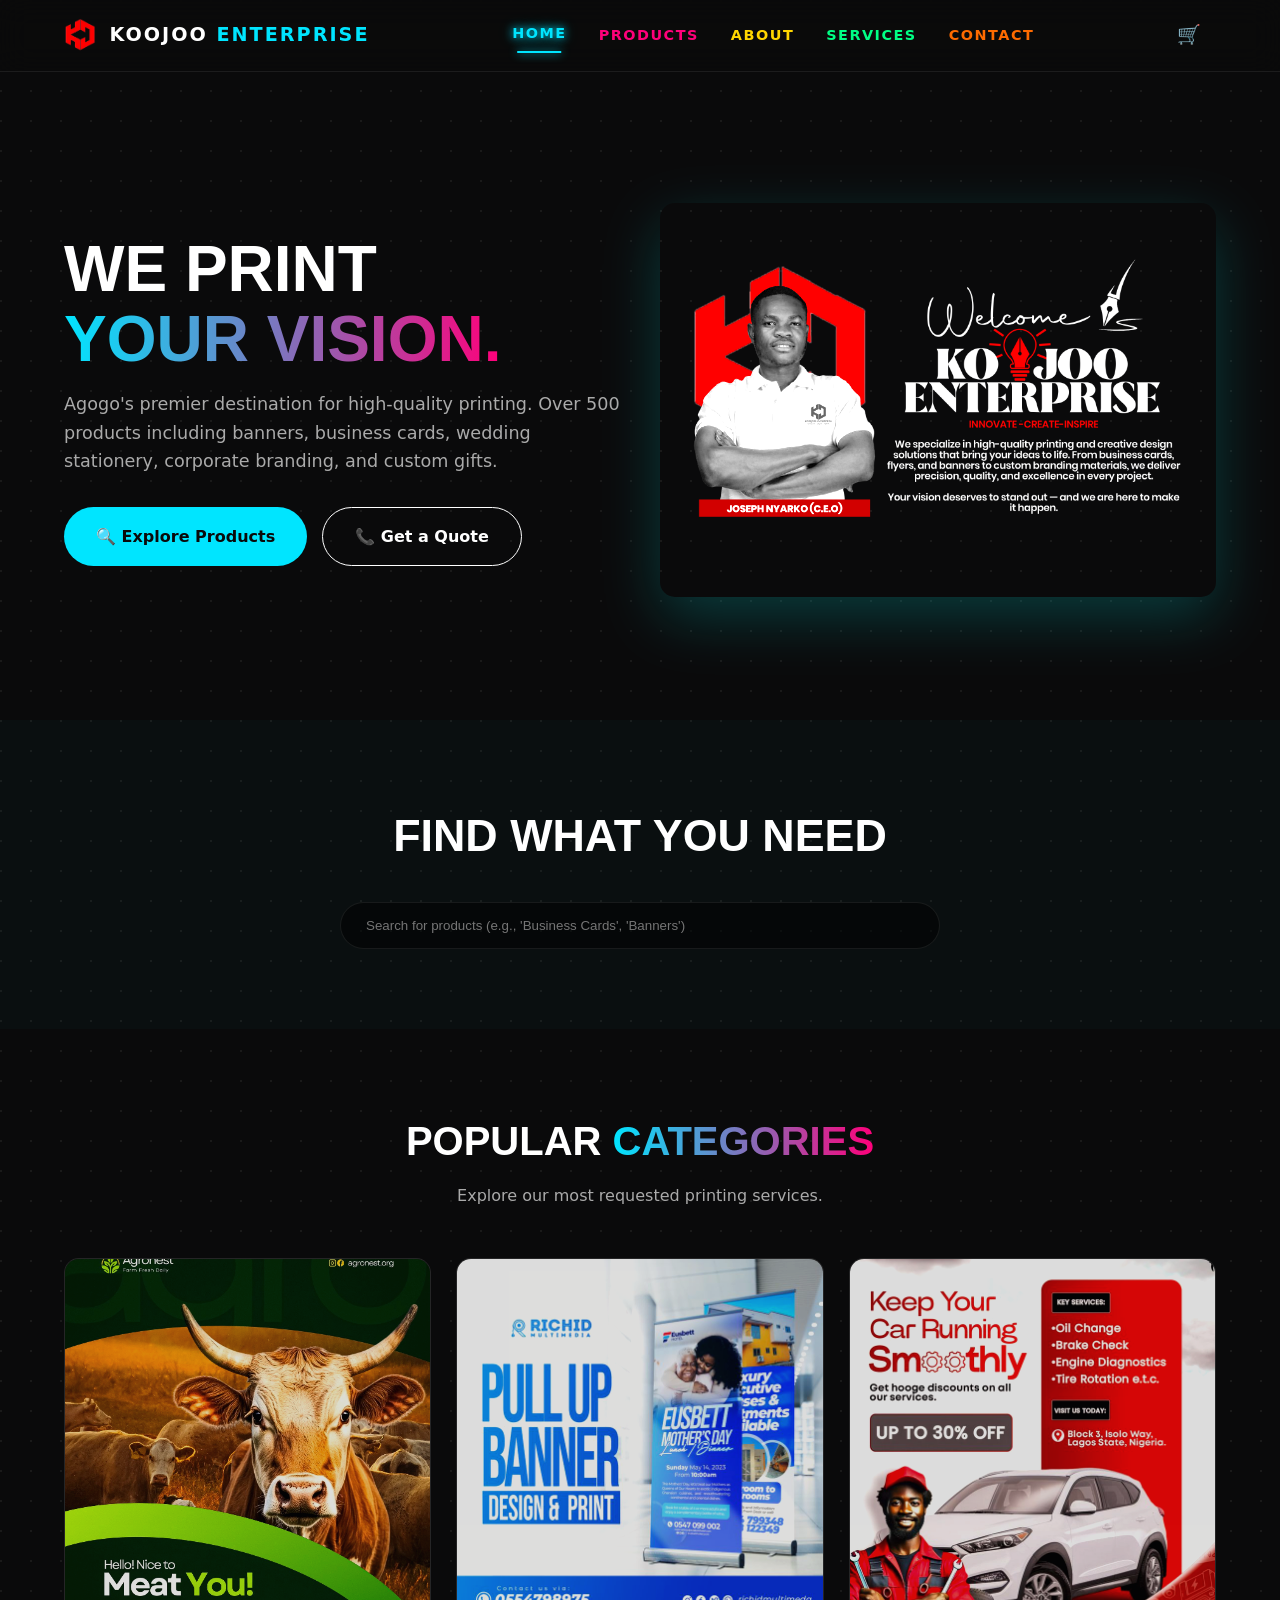
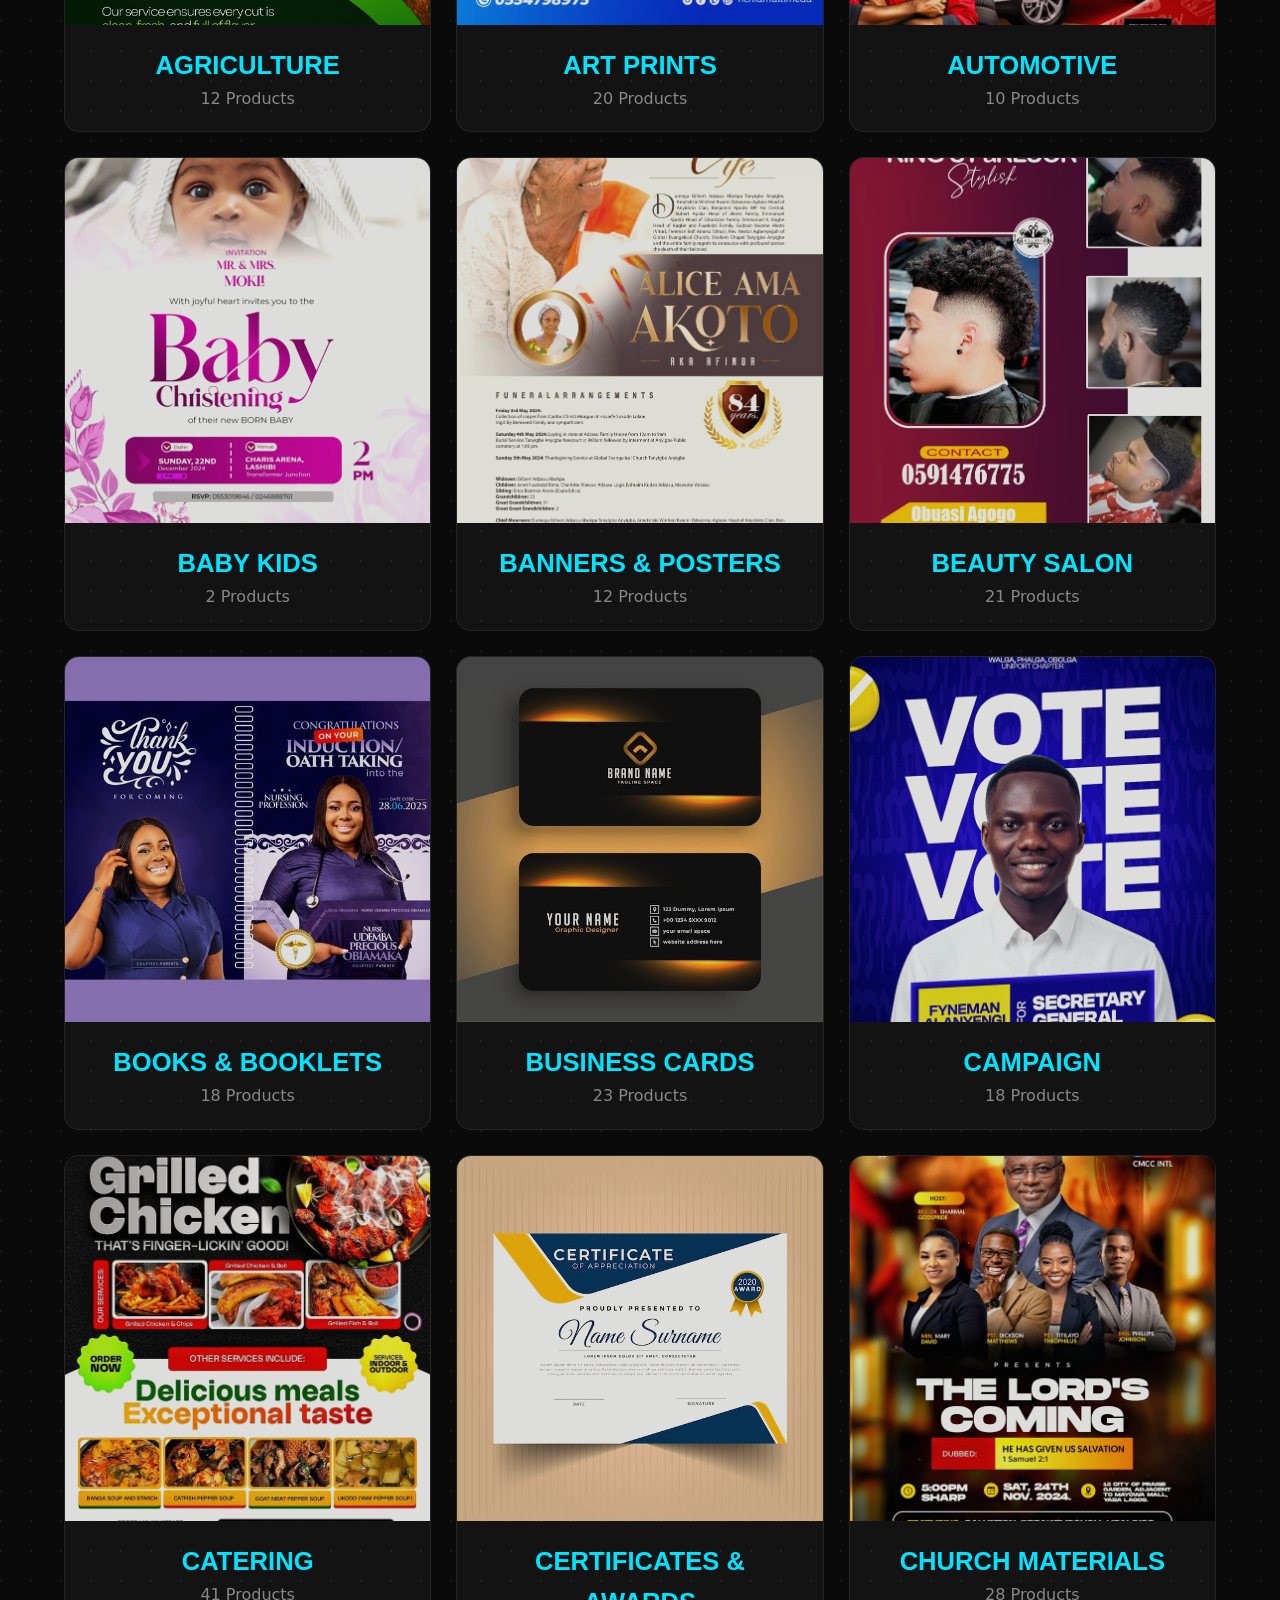
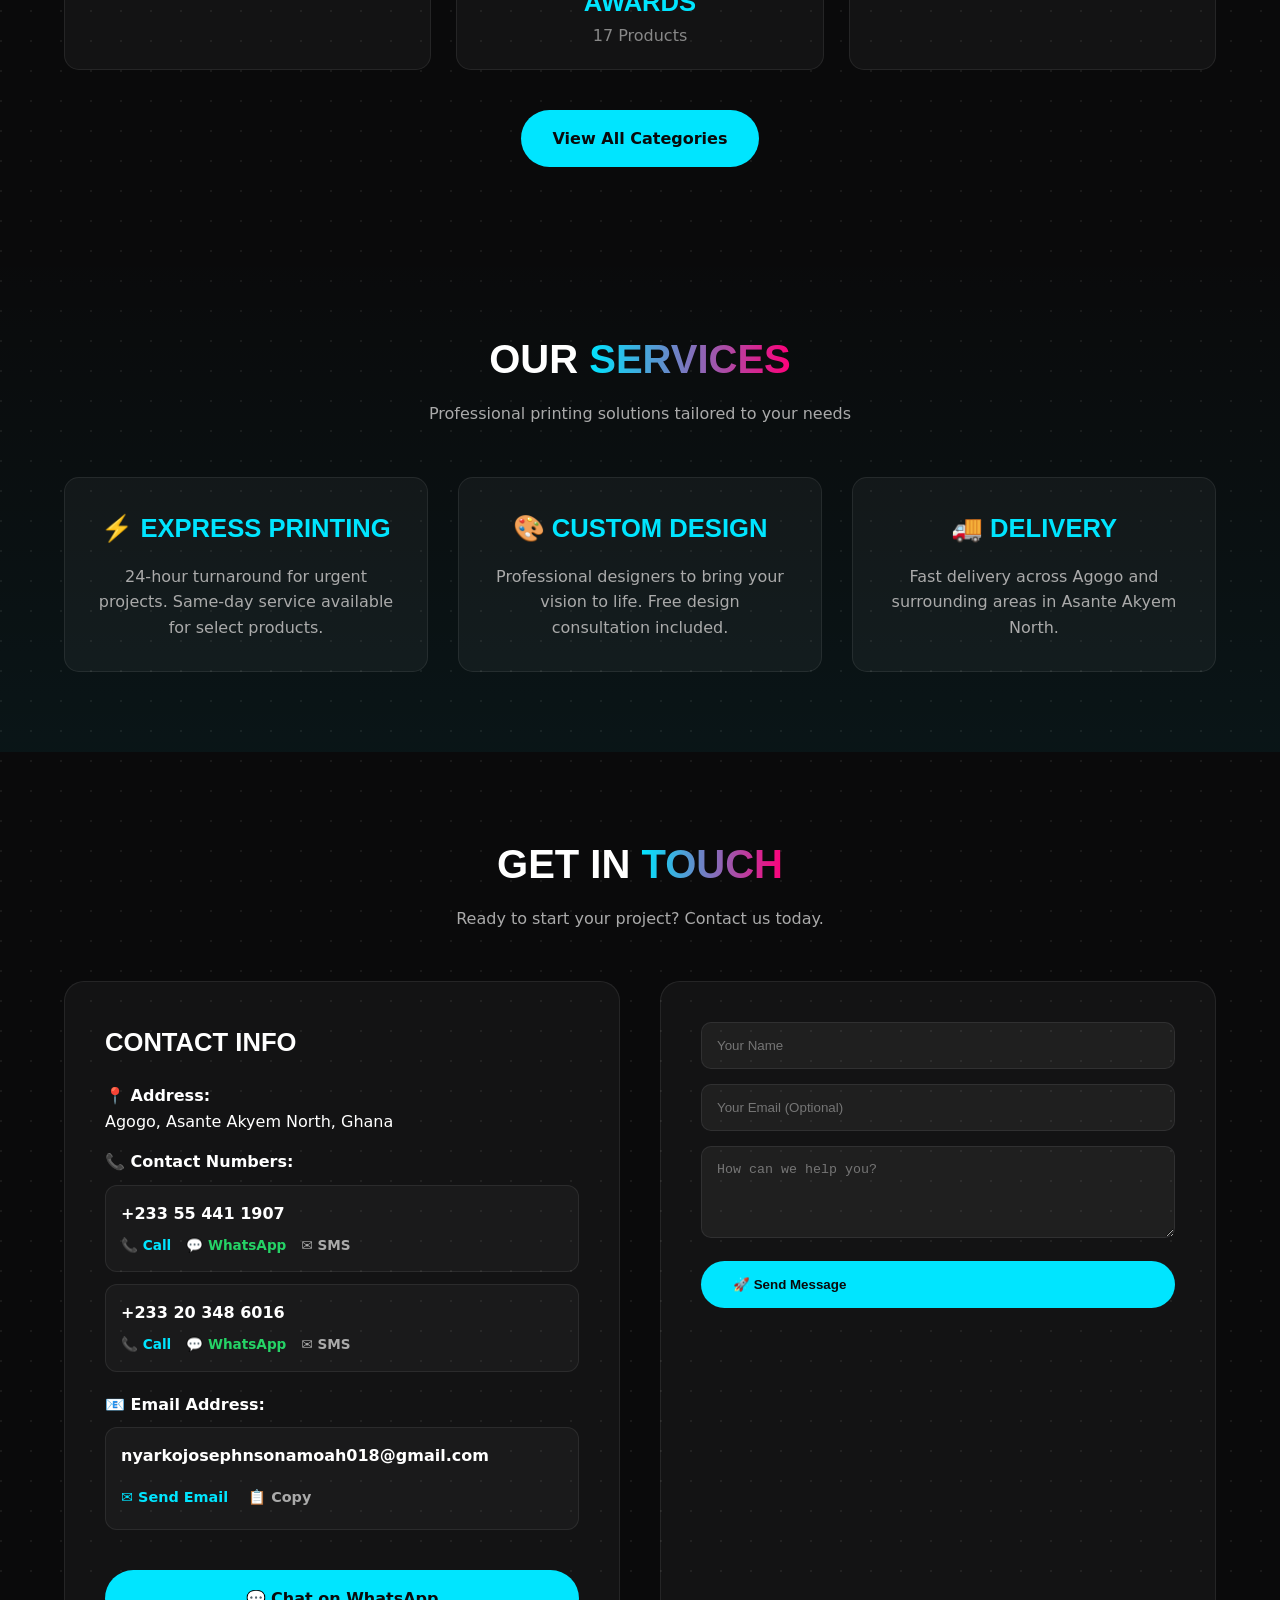
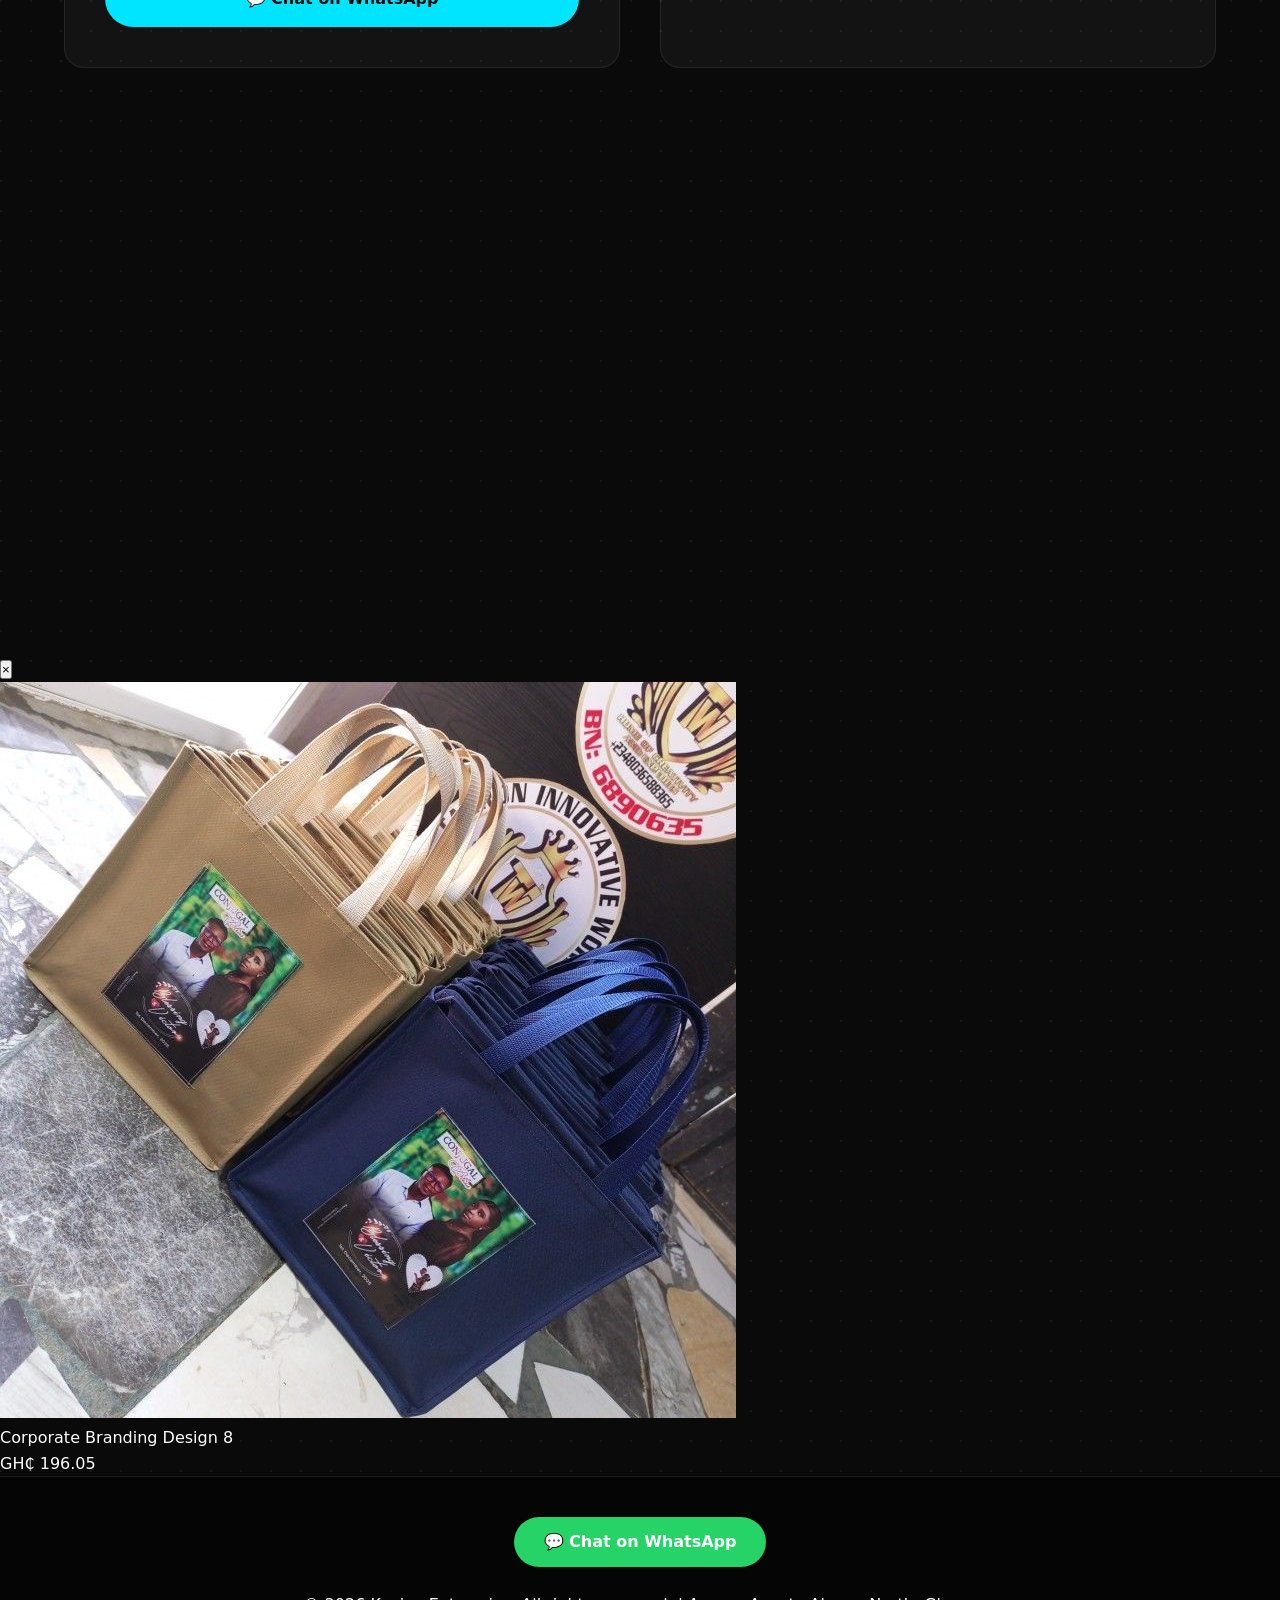
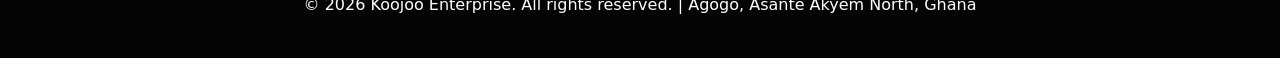
==== commit ebe06efe: "Revert "UPDATED CHAGES" This reverts commit 6f065e7a95839b5dd52705d7085e463180535ab5." ====
--- a/index.html
+++ b/index.html
@@ -1,4 +1,3 @@
-<<<<<<< Updated upstream
 
 <!DOCTYPE html>
 <html lang="en">
@@ -234,240 +233,3 @@
     <script src="js/app.js"></script>
 </body>
 </html>
-=======
-
-<!DOCTYPE html>
-<html lang="en">
-<head>
-    <meta charset="UTF-8">
-    <meta name="viewport" content="width=device-width, initial-scale=1.0">
-    <title>Koojoo Enterprise | Premium Printing Services</title>
-    <meta name="description" content="Professional printing press in Asante Akyem North. 400+ products including banners, business cards, wedding stationery, flyers, church materials, event designs, and custom gifts.">
-    <link href="https://fonts.googleapis.com/css2?family=Montserrat:wght@800;900&family=Inter:wght@400;600;700&display=swap" rel="stylesheet">
-    <link rel="stylesheet" href="css/style.css">
-    <link rel="apple-touch-icon" sizes="180x180" href="favicon_io/apple-touch-icon.png">
-    <link rel="icon" type="image/png" sizes="32x32" href="favicon_io/favicon-32x32.png">
-    <link rel="icon" type="image/png" sizes="16x16" href="favicon_io/favicon-16x16.png">
-    <link rel="manifest" href="favicon_io/site.webmanifest">
-    <link rel="icon" type="image/x-icon" href="favicon_io/favicon.ico">
-    <meta http-equiv="X-Frame-Options" content="DENY">
-    <meta http-equiv="X-Content-Type-Options" content="nosniff">
-    <meta http-equiv="Content-Security-Policy" content="default-src 'self'; script-src 'self' 'unsafe-inline' https://maps.googleapis.com; style-src 'self' 'unsafe-inline' https://fonts.googleapis.com; font-src 'self' https://fonts.gstatic.com; img-src 'self' data: https://via.placeholder.com https://maps.gstatic.com https://maps.googleapis.com; frame-src https://www.google.com;">
-    <link rel="preload" as="image" href="images/hero/welcome image.png">
-    <style>
-        /* Custom tweaks for landing page */
-        .featured-grid {
-            display: grid;
-            grid-template-columns: repeat(auto-fill, minmax(280px, 1fr));
-            gap: 25px;
-        }
-        .hero { padding-top: 140px; } /* Push down for fixed nav */
-    </style>
-</head>
-<body>
-
-    <!-- NAVIGATION -->
-    <nav class="navbar" id="navbar">
-        <a href="index.html" class="logo">
-            <img src="logo/logo.png" alt="Koojoo Enterprise Logo">
-            <span>KOOJOO <span>ENTERPRISE</span></span>
-        </a>
-
-        <div class="nav-links" id="navLinks">
-            <a href="index.html" class="active">Home</a>
-            <a href="products.html">Products</a>
-            <a href="about.html">About</a>
-            <a href="#services">Services</a>
-            <a href="#contact">Contact</a>
-        </div>
-
-        <div style="display: flex; align-items: center; gap: 15px;">
-            <div class="cart-btn-nav" onclick="toggleCart()">
-                🛒 <span class="cart-count">0</span>
-            </div>
-            <button class="mobile-nav-toggle" onclick="toggleMobileNav()" aria-label="Toggle Menu">
-                <span></span>
-                <span></span>
-                <span></span>
-            </button>
-        </div>
-    </nav>
-
-    <!-- HERO SECTION -->
-    <header class="hero">
-        <div class="hero-content">
-            <h1>WE PRINT <br><span class="highlight">YOUR VISION.</span></h1>
-            <p>Agogo's premier destination for high-quality printing. Over 500 products including banners, business cards, wedding stationery, corporate branding, and custom gifts.</p>
-            <div style="display: flex; gap: 15px;">
-                <a href="products.html" class="btn-primary">🔍 Explore Products</a>
-                <a href="#contact" class="btn-secondary" style="border: 1px solid var(--white); padding: 1rem 2rem; border-radius: 50px; font-weight: 700; color:white;">📞 Get a Quote</a>
-            </div>
-        </div>
-        <div class="hero-image">
-            <img src="images/hero/welcome image.png" alt="Welcome to Koojoo Enterprise" fetchpriority="high" onerror="this.style.display='none'">
-        </div>
-    </header>
-
-    <!-- SEARCH SECTION -->
-    <section class="container" style="background: rgba(0,229,255,0.02); text-align: center;">
-        <h2 style="margin-bottom: 30px;">Find What You Need</h2>
-        <div class="search-box" style="position: relative; max-width: 600px; margin: 0 auto;">
-            <input type="text" id="masterSearch" placeholder="Search for products (e.g., 'Business Cards', 'Banners')" 
-                   style="width: 100%; padding: 15px 25px; border-radius: 50px; border: 1px solid var(--border); background: rgba(0,0,0,0.5); color: white; outline: none;">
-            <div id="searchResults" class="search-results">
-                <!-- Results injected here -->
-            </div>
-        </div>
-    </section>
-
-    <!-- FEATURED CATEGORIES -->
-    <section class="container" id="categories">
-        <div class="section-header">
-            <h2>Popular <span class="highlight">Categories</span></h2>
-            <p>Explore our most requested printing services.</p>
-        </div>
-        
-        <div class="featured-grid" id="home-categories">
-            <!-- Categories injected by JS -->
-        </div>
-
-        <div style="text-align: center; margin-top: 40px;">
-            <a href="products.html" class="btn-primary">View All Categories</a>
-        </div>
-    </section>
-
-    <!-- SERVICES SECTION -->
-    <section class="container" id="services" style="background: linear-gradient(to bottom, transparent, rgba(0,229,255,0.05));">
-        <div class="section-header">
-            <h2>Our <span class="highlight">Services</span></h2>
-            <p>Professional printing solutions tailored to your needs</p>
-        </div>
-
-        <div class="grid-auto">
-            <div class="card" style="padding: 30px; text-align: center;">
-                <h3 style="color: var(--primary); margin-bottom: 15px;">⚡ Express Printing</h3>
-                <p style="color: #aaa;">24-hour turnaround for urgent projects. Same-day service available for select products.</p>
-            </div>
-            <div class="card" style="padding: 30px; text-align: center;">
-                <h3 style="color: var(--primary); margin-bottom: 15px;">🎨 Custom Design</h3>
-                <p style="color: #aaa;">Professional designers to bring your vision to life. Free design consultation included.</p>
-            </div>
-            <div class="card" style="padding: 30px; text-align: center;">
-                <h3 style="color: var(--primary); margin-bottom: 15px;">🚚 Delivery</h3>
-                <p style="color: #aaa;">Fast delivery across Agogo and surrounding areas in Asante Akyem North.</p>
-            </div>
-        </div>
-    </section>
-
-    <!-- CONTACT SECTION -->
-    <section class="container" id="contact">
-        <div class="section-header">
-            <h2>Get In <span class="highlight">Touch</span></h2>
-            <p>Ready to start your project? Contact us today.</p>
-        </div>
-
-        <div style="display: grid; grid-template-columns: repeat(auto-fit, minmax(300px, 1fr)); gap: 40px;">
-            <div style="background: var(--glass); padding: 40px; border-radius: 20px; border: 1px solid var(--border);">
-                <h3 style="margin-bottom: 20px;">Contact Info</h3>
-                <p style="margin-bottom: 15px;"><strong>📍 Address:</strong><br>Agogo, Asante Akyem North, Ghana</p>
-                
-                <div style="margin-bottom: 20px;">
-                    <strong style="display: block; margin-bottom: 10px;">📞 Contact Numbers:</strong>
-                    <div style="display: flex; flex-direction: column; gap: 12px;">
-                        <!-- Primary Number -->
-                        <div style="background: rgba(255,255,255,0.03); padding: 15px; border-radius: 12px; border: 1px solid var(--border);">
-                            <div style="font-weight: 700; color: var(--white); margin-bottom: 8px;">+233 55 441 1907</div>
-                            <div style="display: flex; gap: 15px; font-size: 0.85rem; font-weight: 600;">
-                                <a href="tel:+233554411907" style="color: var(--primary); display: flex; align-items: center; gap: 4px;">📞 Call</a>
-                                <a href="https://wa.me/233554411907" target="_blank" style="color: #25d366; display: flex; align-items: center; gap: 4px;">💬 WhatsApp</a>
-                                <a href="sms:+233554411907" style="color: var(--text-muted); display: flex; align-items: center; gap: 4px;">✉️ SMS</a>
-                            </div>
-                        </div>
-                        <!-- Secondary Number -->
-                        <div style="background: rgba(255,255,255,0.03); padding: 15px; border-radius: 12px; border: 1px solid var(--border);">
-                            <div style="font-weight: 700; color: var(--white); margin-bottom: 8px;">+233 20 348 6016</div>
-                            <div style="display: flex; gap: 15px; font-size: 0.85rem; font-weight: 600;">
-                                <a href="tel:+233203486016" style="color: var(--primary); display: flex; align-items: center; gap: 4px;">📞 Call</a>
-                                <a href="https://wa.me/233203486016" target="_blank" style="color: #25d366; display: flex; align-items: center; gap: 4px;">💬 WhatsApp</a>
-                                <a href="sms:+233203486016" style="color: var(--text-muted); display: flex; align-items: center; gap: 4px;">✉️ SMS</a>
-                            </div>
-                        </div>
-                    </div>
-                </div>
-
-                <div style="margin-bottom: 20px;">
-                    <strong style="display: block; margin-bottom: 10px;">📧 Email Address:</strong>
-                    <div style="background: rgba(255,255,255,0.03); padding: 15px; border-radius: 12px; border: 1px solid var(--border);">
-                        <a href="mailto:nyarkojosephnsonamoah018@gmail.com" id="emailAddress" style="font-weight: 700; color: var(--white); margin-bottom: 12px; word-break: break-all; display: block; text-decoration: none; transition: color 0.3s;">nyarkojosephnsonamoah018@gmail.com</a>
-                        <div style="display: flex; gap: 20px; font-size: 0.9rem; font-weight: 700;">
-                            <a href="mailto:nyarkojosephnsonamoah018@gmail.com" style="color: var(--primary); display: flex; align-items: center; gap: 6px; padding: 5px 0;">✉️ Send Email</a>
-                            <a href="javascript:void(0)" onclick="copyEmail()" id="copyBtn" style="color: var(--text-muted); display: flex; align-items: center; gap: 6px; padding: 5px 0;">📋 Copy</a>
-                        </div>
-                    </div>
-                </div>
-
-                <script>
-                    function copyEmail() {
-                        const email = document.getElementById('emailAddress').innerText;
-                        navigator.clipboard.writeText(email).then(() => {
-                            const btn = document.getElementById('copyBtn');
-                            const originalText = btn.innerHTML;
-                            btn.innerHTML = '✅ Copied!';
-                            btn.style.color = 'var(--primary)';
-                            setTimeout(() => {
-                                btn.innerHTML = originalText;
-                                btn.style.color = 'var(--text-muted)';
-                            }, 2000);
-                        });
-                    }
-                </script>
-                <a href="https://wa.me/233554411907" class="btn-primary" target="_blank" style="margin-top: 20px; width: 100%; justify-content: center;">💬 Chat on WhatsApp</a>
-            </div>
-
-            <div style="background: var(--glass); padding: 40px; border-radius: 20px; border: 1px solid var(--border);">
-                <form id="contactForm">
-                    <input type="text" id="contactName" placeholder="Your Name" required style="width: 100%; padding: 15px; margin-bottom: 15px; background: rgba(255,255,255,0.05); border: 1px solid var(--border); border-radius: 10px; color: white;">
-                    <input type="email" id="contactEmail" placeholder="Your Email (Optional)" style="width: 100%; padding: 15px; margin-bottom: 15px; background: rgba(255,255,255,0.05); border: 1px solid var(--border); border-radius: 10px; color: white;">
-                    <textarea id="contactMessage" placeholder="How can we help you?" required rows="4" style="width: 100%; padding: 15px; margin-bottom: 15px; background: rgba(255,255,255,0.05); border: 1px solid var(--border); border-radius: 10px; color: white;"></textarea>
-                    <button type="submit" class="btn-primary" style="width: 100%;">🚀 Send Message</button>
-                </form>
-            </div>
-        </div>
-
-        <div class="map-container" style="margin-top: 50px;">
-            <iframe src="https://www.google.com/maps/embed?pb=!1m18!1m12!1m3!1d15000!2d-1.0838317!3d6.7977585!2m3!1f0!2f0!3f0!3m2!1i1024!2i768!4f13.1!3m3!1m2!1s0xfd94186411d3101%3A0x6b16027429683952!2sAgogo!5e0!3m2!1sen!2sgh!4v1709156000000!5m2!1sen!2sgh"
-                    width="100%" height="450" style="border:0; border-radius: 20px;" allowfullscreen="" loading="lazy" referrerpolicy="no-referrer-when-downgrade"></iframe>
-        </div>
-    </section>
-
-    <!-- PRODUCT VIDEO PREVIEW (FLOAT REEL) -->
-    <div class="product-reel-pip" id="productReel" onclick="goToReelProduct()" style="cursor: pointer;">
-        <div class="pip-header">
-            <div class="pip-status-dot"></div>
-            <button onclick="closeReel(event)">&times;</button>
-        </div>
-        <div class="pip-content" id="pipContent">
-            <!-- Product images cycle here -->
-             <div class="pip-loading">Initializing Reel...</div>
-        </div>
-        <div class="pip-info">
-            <div id="pipName">Loading...</div>
-            <div id="pipPrice">GH₵ 0.00</div>
-        </div>
-        <div class="pip-overlay"></div>
-    </div>
-
-    <!-- FOOTER -->
-    <footer style="background: #050505; border-top: 1px solid var(--border); padding: 40px 5%; text-align: center;">
-        <div style="margin-bottom: 25px;">
-            <a href="https://wa.me/233554411907" class="cta-btn" target="_blank" style="display: inline-flex; margin: 0 auto; padding: 12px 30px; font-size: 1rem;">💬 Chat on WhatsApp</a>
-        </div>
-        <p>© 2026 Koojoo Enterprise. All rights reserved. | Agogo, Asante Akyem North, Ghana</p>
-    </footer>
-
-    <!-- SCRIPTS -->
-    <script src="js/data.js"></script>
-    <script src="js/app.js"></script>
-</body>
-</html>
->>>>>>> Stashed changes
--- a/css/style.css
+++ b/css/style.css
@@ -1,19 +1,19 @@
+
 /* ========================================
    ROOT VARIABLES & RESET
    ======================================== */
 :root {
     --primary: #00E5FF;
-    --primary-glow: rgba(0, 229, 255, 0.4);
+    --secondary: #FF007A;
+    --yellow: #FFD600;
     --dark: #0A0A0B;
-    --dark-overlay: rgba(10, 10, 11, 0.95);
-    --glass: rgba(255, 255, 255, 0.05);
-    --border: rgba(255, 255, 255, 0.1);
+    --dark-overlay: rgba(10, 10, 11, 0.9);
+    --glass: rgba(255, 255, 255, 0.04);
+    --border: rgba(255, 255, 255, 0.08);
     --light: #f8f9fa;
     --white: #ffffff;
     --success: #25d366;
     --text-muted: #aaa;
-    --nav-height: 70px;
-    --container-padding: 5%;
 }
 
 * { 
@@ -41,16 +41,17 @@
 }
 
 /* --- TYPOGRAPHY (FLUID) --- */
-h1 { font-family: 'Montserrat', sans-serif; font-size: clamp(2rem, 8vw, 4.5rem); font-weight: 900; line-height: 1.1; text-transform: uppercase; }
-h2 { font-family: 'Montserrat', sans-serif; font-size: clamp(1.5rem, 5vw, 2.8rem); font-weight: 800; text-transform: uppercase; }
-h3 { font-family: 'Montserrat', sans-serif; font-size: clamp(1.1rem, 3vw, 1.6rem); font-weight: 700; text-transform: uppercase; }
+h1 { font-family: 'Montserrat', sans-serif; font-size: clamp(2.2rem, 8vw, 4.5rem); font-weight: 900; line-height: 1.1; text-transform: uppercase; }
+h2 { font-family: 'Montserrat', sans-serif; font-size: clamp(1.8rem, 5vw, 2.8rem); font-weight: 800; text-transform: uppercase; }
+h3 { font-family: 'Montserrat', sans-serif; font-size: clamp(1.2rem, 3vw, 1.6rem); font-weight: 700; text-transform: uppercase; }
 
 .highlight {
-    color: var(--primary);
-    text-shadow: 0 0 20px var(--primary-glow);
-}
-
-a { text-decoration: none; color: inherit; transition: all 0.3s ease; }
+    background: linear-gradient(to right, var(--primary), var(--secondary));
+    -webkit-background-clip: text;
+    -webkit-text-fill-color: transparent;
+}
+
+a { text-decoration: none; color: inherit; transition: color 0.3s ease, transform 0.3s ease; }
 ul { list-style: none; }
 
 /* --- NAVIGATION --- */
@@ -58,10 +59,9 @@
     display: flex;
     justify-content: space-between;
     align-items: center;
-    padding: 0 var(--container-padding);
+    padding: 1rem 5%;
     position: fixed;
     width: 100%;
-    height: var(--nav-height);
     top: 0;
     z-index: 1000;
     background: var(--dark-overlay);
@@ -72,16 +72,16 @@
 .logo {
     display: flex;
     align-items: center;
-    gap: 10px;
-    font-size: 1rem;
-    letter-spacing: 1px;
+    gap: 12px;
+    font-size: 1.2rem;
+    letter-spacing: 2px;
     font-weight: 900;
     text-decoration: none;
     color: var(--white);
 }
 
 .logo img {
-    height: 30px;
+    height: 35px;
     width: auto;
     object-fit: contain;
 }
@@ -95,68 +95,60 @@
 }
 
 .nav-links a {
-    font-size: 0.85rem;
+    font-size: 0.9rem;
     font-weight: 700;
     text-transform: uppercase;
-    letter-spacing: 1px;
+    letter-spacing: 1.5px;
+    transition: all 0.3s cubic-bezier(0.4, 0, 0.2, 1);
     position: relative;
-    padding: 5px 0;
-    color: var(--white);
-}
-
-.nav-links a:hover, .nav-links a.active { 
-    color: var(--primary);
-}
+    padding: 8px 0;
+}
+
+/* Individual Neon Glows */
+.nav-links a:nth-child(1) { color: #00E5FF; } /* Home - Cyan */
+.nav-links a:nth-child(1):hover, .nav-links a:nth-child(1).active { text-shadow: 0 0 8px #00E5FF, 0 0 15px rgba(0,229,255,0.4); }
+
+.nav-links a:nth-child(2) { color: #FF007A; } /* Products - Magenta */
+.nav-links a:nth-child(2):hover, .nav-links a:nth-child(2).active { text-shadow: 0 0 8px #FF007A, 0 0 15px rgba(255,0,122,0.4); }
+
+.nav-links a:nth-child(3) { color: #FFD600; } /* About - Yellow */
+.nav-links a:nth-child(3):hover, .nav-links a:nth-child(3).active { text-shadow: 0 0 8px #FFD600, 0 0 15px rgba(255,214,0,0.4); }
+
+.nav-links a:nth-child(4) { color: #00FF85; } /* Services - Green */
+.nav-links a:nth-child(4):hover, .nav-links a:nth-child(4).active { text-shadow: 0 0 8px #00FF85, 0 0 15px rgba(0,255,133,0.4); }
+
+.nav-links a:nth-child(5) { color: #FF6B00; } /* Contact - Orange */
+.nav-links a:nth-child(5):hover, .nav-links a:nth-child(5).active { text-shadow: 0 0 8px #FF6B00, 0 0 15px rgba(255,107,0,0.4); }
 
 /* Animated Underline */
 .nav-links a::after {
     content: '';
     position: absolute;
-    bottom: 0; left: 0;
+    bottom: 0; left: 50%;
     width: 0; height: 2px;
-    background: var(--primary);
+    background: currentColor;
     transition: 0.3s;
-    box-shadow: 0 0 10px var(--primary);
+    transform: translateX(-50%);
+    box-shadow: 0 0 10px currentColor;
 }
 
 .nav-links a:hover::after,
 .nav-links a.active::after {
-    width: 100%;
-}
-
-.cart-btn-nav {
-    position: relative;
-    font-size: 1.2rem;
-    cursor: pointer;
-    margin-right: 15px;
-}
-
-.cart-count {
-    position: absolute;
-    top: -8px;
-    right: -10px;
-    background: var(--primary);
-    color: var(--dark);
-    font-size: 0.7rem;
-    width: 18px;
-    height: 18px;
-    border-radius: 50%;
-    display: flex;
-    align-items: center;
-    justify-content: center;
-    font-weight: bold;
-    box-shadow: 0 0 10px var(--primary-glow);
-}
+    width: 80%;
+}
+
+.nav-links a:hover,
+.nav-links a.active { transform: translateY(-2px); }
 
 /* --- MOBILE NAV TOGGLE --- */
 .mobile-nav-toggle {
     display: none;
     flex-direction: column;
-    gap: 5px;
+    gap: 6px;
     background: none;
     border: none;
     cursor: pointer;
-    padding: 5px;
+    padding: 10px;
     z-index: 1001;
 }
 
@@ -165,68 +157,112 @@
     width: 25px;
     height: 2px;
     background: var(--white);
-    transition: 0.3s;
-}
-
-.mobile-nav-toggle.active span:nth-child(1) { transform: translateY(7px) rotate(45deg); }
+    transition: 0.3s cubic-bezier(0.4, 0, 0.2, 1);
+}
+
+.mobile-nav-toggle.active span:nth-child(1) { transform: translateY(8px) rotate(45deg); }
 .mobile-nav-toggle.active span:nth-child(2) { opacity: 0; }
-.mobile-nav-toggle.active span:nth-child(3) { transform: translateY(-7px) rotate(-45deg); }
-
-@media (max-width: 992px) {
+.mobile-nav-toggle.active span:nth-child(3) { transform: translateY(-8px) rotate(-45deg); }
+
+@media (max-width: 768px) {
+    .mobile-nav-toggle { display: flex; }
+
     .nav-links {
         position: fixed;
         top: 0; right: -100%;
-        width: 100%; height: 100vh;
+        width: 80%; height: 100vh;
         background: var(--dark);
+        border-left: 1px solid var(--border);
         flex-direction: column;
         justify-content: center;
         align-items: center;
-        gap: 40px;
-        transition: 0.4s cubic-bezier(0.4, 0, 0.2, 1);
+        gap: 30px;
+        transition: 0.5s cubic-bezier(0.4, 0, 0.2, 1);
         z-index: 1000;
+        box-shadow: -20px 0 50px rgba(0,0,0,0.5);
     }
 
     .nav-links.active { right: 0; }
-    .nav-links a { font-size: 1.5rem; }
-    .mobile-nav-toggle { display: flex; }
-}
+    .nav-links a { font-size: 1.5rem; font-weight: 700; }
+}
+
+.cart-btn-nav {
+    position: relative;
+    font-size: 1.2rem;
+    cursor: pointer;
+    margin-right: 15px;
+}
+
+.cart-count {
+    position: absolute;
+    top: -8px;
+    right: -10px;
+    background: var(--secondary);
+    color: white;
+    font-size: 0.7rem;
+    width: 18px;
+    height: 18px;
+    border-radius: 50%;
+    display: flex;
+    align-items: center;
+    justify-content: center;
+    font-weight: bold;
+}
+
+.cta-btn {
+    background: var(--success);
+    color: var(--white);
+    padding: 0.5rem 1rem;
+    border-radius: 50px;
+    font-weight: 700;
+    font-size: 0.9rem;
+    display: flex;
+    align-items: center;
+    gap: 5px;
+}
+
+.cta-btn:hover { transform: translateY(-2px); box-shadow: 0 5px 20px rgba(37, 211, 102, 0.4); }
 
 /* --- HERO SECTION --- */
 .hero {
-    min-height: 100vh;
-    display: flex;
-    align-items: center;
-    padding: calc(var(--nav-height) + 40px) var(--container-padding) 60px;
+    min-height: 80vh;
+    display: flex;
+    align-items: center;
+    justify-content: space-between;
+    padding: 100px 5% 60px;
     gap: 40px;
 }
 
-@media (max-width: 992px) {
-    .hero {
-        flex-direction: column;
-        text-align: center;
-        justify-content: center;
-    }
-}
-
 .hero-content {
-    flex: 1;
-    width: 100%;
+    flex: 1; /* Keep text content flexible */
+    min-width: 300px;
 }
 
 .hero-image {
-    flex: 1;
-    width: 100%;
-    display: flex;
+    flex: 1; /* Revert flex to 1 to balance with content */
+    min-width: 300px;
+    display: flex;
+    align-items: center;
     justify-content: center;
 }
 
 .hero-image img {
     width: 100%;
-    max-width: 600px;
+    max-width: 700px; /* Reduced from 900px */
     height: auto;
-    border-radius: 20px;
-    box-shadow: 0 20px 60px rgba(0, 229, 255, 0.15);
-}
+    border-radius: 15px;
+    filter: contrast(1.1) brightness(1.05) saturate(1.15);
+    box-shadow: 0 20px 60px rgba(0, 229, 255, 0.2);
+    transition: 0.3s;
+}
+
+.hero-image img:hover {
+    transform: scale(1.03);
+    box-shadow: 0 30px 80px rgba(0, 229, 255, 0.3);
+}
+
+.hero h1 { font-size: clamp(2.5rem, 5vw, 4.5rem); margin-bottom: 1rem; }
+.hero p { color: var(--text-muted); max-width: 600px; margin-bottom: 2rem; font-size: 1.1rem; }
 
 .btn-primary {
     background: var(--primary);
@@ -236,246 +272,40 @@
     font-weight: 700;
     display: inline-flex;
     align-items: center;
-    justify-content: center;
-    gap: 10px;
+    gap: 8px;
     border: none;
     cursor: pointer;
-    width: fit-content;
-}
-
-@media (max-width: 480px) {
-    .btn-primary { width: 100%; }
 }
 
 .btn-primary:hover {
     background: var(--white);
     transform: translateY(-3px);
-}
-
-.btn-secondary {
-    border: 1px solid var(--white);
-    padding: 1rem 2rem;
-    border-radius: 50px;
-    font-weight: 700;
-    color: var(--white);
-    display: inline-flex;
-    align-items: center;
-    justify-content: center;
-    transition: 0.3s;
-}
-
-.btn-secondary:hover {
-    background: var(--white);
-    color: var(--dark);
-    transform: translateY(-3px);
-}
-
-.cta-btn {
-    background: var(--success);
-    color: var(--white);
-    padding: 0.5rem 1.5rem;
-    border-radius: 50px;
-    font-weight: 700;
-    display: inline-flex;
-    align-items: center;
-    gap: 8px;
-    transition: 0.3s;
-}
-
-.cta-btn:hover {
-    transform: translateY(-3px);
-    box-shadow: 0 10px 20px rgba(37, 211, 102, 0.3);
+    box-shadow: 0 10px 30px rgba(0, 229, 255, 0.3);
 }
 
 /* --- GRID LAYOUTS --- */
-.container { padding: 80px var(--container-padding); }
-
-@media (max-width: 768px) {
-    .container { padding: 60px var(--container-padding); }
-}
+.container { padding: 80px 5%; }
 
 .section-header { text-align: center; margin-bottom: 50px; }
-.section-header p { color: var(--text-muted); max-width: 600px; margin: 10px auto 0; }
+.section-header h2 { font-size: 2.5rem; margin-bottom: 10px; }
+.section-header p { color: var(--text-muted); }
 
 .grid-auto {
     display: grid;
-    grid-template-columns: repeat(auto-fill, minmax(300px, 1fr));
+    /* slightly larger columns for bigger previews */
+    grid-template-columns: repeat(auto-fill, minmax(320px, 1fr));
     gap: 30px;
 }
 
-.featured-grid {
-    display: grid;
-    grid-template-columns: repeat(auto-fill, minmax(280px, 1fr));
-    gap: 25px;
-}
-
-@media (max-width: 480px) {
-    .grid-auto, .featured-grid {
-        grid-template-columns: 1fr;
-        gap: 20px;
-    }
-}
-
-/* --- FLOATING PRODUCT REEL (PIP) --- */
-.product-reel-pip {
-    position: fixed;
-    bottom: 30px;
-    right: 30px;
-    width: 180px;
-    height: 240px;
-    background: #000;
-    border-radius: 15px;
-    overflow: hidden;
-    z-index: 5000;
-    border: 2px solid var(--primary);
-    box-shadow: 0 10px 40px rgba(0,0,0,0.8), 0 0 20px rgba(0,229,255,0.2);
-    display: flex;
-    flex-direction: column;
-    transition: all 0.5s cubic-bezier(0.4, 0, 0.2, 1);
-    animation: slideInPip 1s ease-out forwards;
-}
-
-@keyframes slideInPip {
-    from { transform: translateX(120%) scale(0.8); opacity: 0; }
-    to { transform: translateX(0) scale(1); opacity: 1; }
-}
-
-.pip-header {
-    position: absolute;
-    top: 0; left: 0; right: 0;
-    padding: 10px;
-    display: flex;
-    justify-content: space-between;
-    align-items: center;
-    z-index: 10;
-    background: linear-gradient(to bottom, rgba(0,0,0,0.8), transparent);
-}
-
-.pip-status-dot {
-    width: 7px;
-    height: 7px;
-    background: var(--primary);
-    border-radius: 50%;
-    box-shadow: 0 0 8px var(--primary);
-    animation: pulse-cyan 2s infinite;
-}
-
-@keyframes pulse-cyan {
-    0% { opacity: 1; transform: scale(1); }
-    50% { opacity: 0.5; transform: scale(1.2); }
-    100% { opacity: 1; transform: scale(1); }
-}
-
-.pip-header button {
-    background: none;
-    border: none;
-    color: white;
-    font-size: 1.1rem;
-    cursor: pointer;
-    opacity: 0.7;
-}
-
-.pip-content {
-    flex: 1;
-    position: relative;
-    background: #000;
-    display: flex;
-    align-items: center;
-    justify-content: center;
-    overflow: hidden;
-    transition: opacity 1s ease-in-out, filter 1s ease-in-out;
-}
-
-.pip-content.blending {
-    opacity: 0;
-    filter: blur(10px) brightness(1.5);
-}
-
-.pip-content img {
-    max-width: 85%;
-    max-height: 85%;
-    object-fit: contain;
-    transition: transform 6s ease-in-out;
-    filter: brightness(1.05) contrast(1.05);
-    transform: scale(0.95);
-}
-
-.pip-content .zoom-effect {
-    transform: scale(1.1);
-}
-
-.pip-info {
-    background: #0a0a0b;
-    padding: 10px 12px;
-    border-top: 1px solid var(--border);
-    position: relative;
-    z-index: 5;
-}
-
-#pipName {
-    font-weight: 700;
-    font-size: 0.75rem;
-    color: var(--white);
-    margin-bottom: 2px;
-    white-space: nowrap;
-    overflow: hidden;
-    text-overflow: ellipsis;
-}
-
-#pipPrice {
-    color: var(--primary);
-    font-size: 0.8rem;
-    font-weight: 800;
-}
-
-.pip-overlay {
-    position: absolute;
-    inset: 0;
-    pointer-events: none;
-    box-shadow: inset 0 0 30px rgba(0,0,0,0.5);
-    z-index: 4;
-}
-
-.pip-loading {
-    font-size: 0.6rem;
-    color: #444;
-    text-transform: uppercase;
-    letter-spacing: 1px;
-}
-
-@media (max-width: 768px) {
-    .product-reel-pip {
-        width: 140px;
-        height: 180px;
-        bottom: 20px;
-        right: 20px;
-        border-radius: 12px;
-    }
-    #pipName { font-size: 0.65rem; }
-    #pipPrice { font-size: 0.7rem; }
-}
-
-/* --- CARDS --- */
-.card {
-    background: var(--glass);
-    border: 1px solid var(--border);
-    border-radius: 20px;
-    overflow: hidden;
-    transition: 0.4s;
-    height: 100%;
-    display: flex;
-    flex-direction: column;
-}
-
-.card:hover {
-    border-color: var(--primary);
-    transform: translateY(-10px);
-    background: rgba(255, 255, 255, 0.08);
-}
-
+/* enlarge card images for better preview quality */
 .card-image {
     width: 100%;
-    aspect-ratio: 1;
+    aspect-ratio: 1 / 1;
+    background: #1a1a1b;
+    display: flex;
+    align-items: center;
+    justify-content: center;
+    position: relative;
     overflow: hidden;
 }
 
@@ -483,20 +313,46 @@
     width: 100%;
     height: 100%;
     object-fit: cover;
-    transition: 0.5s;
-}
-
-.card:hover .card-image img { transform: scale(1.1); }
+    opacity: 0.85;
+    transition: 0.5s cubic-bezier(0.4, 0, 0.2, 1);
+    filter: contrast(1.05) brightness(1.02) saturate(1.1) sepia(0.05);
+    image-rendering: -webkit-optimize-contrast;
+    image-rendering: crisp-edges;
+}
+
+.card:hover .card-image img {
+    opacity: 1;
+    transform: scale(1.1);
+    filter: contrast(1.1) brightness(1.05) saturate(1.2) sepia(0);
+}
+
+/* --- PRODUCT & CATEGORY CARDS --- */
+.card {
+    background: var(--glass);
+    border: 1px solid var(--border);
+    border-radius: 15px;
+    overflow: hidden;
+    transition: 0.4s cubic-bezier(0.4, 0, 0.2, 1);
+    position: relative;
+    display: flex;
+    flex-direction: column;
+}
+
+.card:hover {
+    border-color: var(--primary);
+    transform: translateY(-8px);
+    box-shadow: 0 20px 40px rgba(0, 229, 255, 0.15);
+}
 
 .card-content { 
-    padding: 25px; 
-    flex: 1;
+    padding: 20px; 
+    flex-grow: 1;
     display: flex;
     flex-direction: column;
 }
-
-.card-title { font-size: 1.25rem; margin-bottom: 10px; }
-.card-price { color: var(--primary); font-weight: 800; font-size: 1.5rem; margin-bottom: 15px; }
+.card-title { font-size: 1.1rem; margin-bottom: 5px; color: var(--white); }
+.card-price { color: var(--primary); font-weight: 700; font-size: 1.2rem; margin-bottom: 15px; display: block; }
+.card-meta { color: var(--text-muted); font-size: 0.9rem; margin-bottom: 15px; display: block;}
 
 .btn-sm {
     padding: 0.5rem 1rem;
@@ -507,21 +363,21 @@
     color: white;
     cursor: pointer;
     transition: 0.3s;
-    text-align: center;
 }
 
 .btn-sm:hover { background: var(--primary); color: var(--dark); border-color: var(--primary); }
+
+.btn-add { width: 100%; text-align: center; }
 
 /* --- CART MODAL --- */
 .cart-overlay {
     position: fixed;
-    inset: 0;
-    background: rgba(0,0,0,0.85);
+    top: 0; right: 0; bottom: 0; left: 0;
+    background: rgba(0,0,0,0.8);
     z-index: 2000;
     display: none;
     opacity: 0;
     transition: 0.3s;
-    backdrop-filter: blur(5px);
 }
 
 .cart-overlay.open { display: block; opacity: 1; }
@@ -529,12 +385,12 @@
 .cart-sidebar {
     position: absolute;
     top: 0; right: 0; bottom: 0;
-    width: 100%;
-    max-width: 450px;
-    background: #0A0A0B;
+    width: 400px;
+    max-width: 90%;
+    background: #111;
     border-left: 1px solid var(--border);
     transform: translateX(100%);
-    transition: 0.4s cubic-bezier(0.4, 0, 0.2, 1);
+    transition: 0.3s;
     display: flex;
     flex-direction: column;
 }
@@ -542,7 +398,7 @@
 .cart-overlay.open .cart-sidebar { transform: translateX(0); }
 
 .cart-header {
-    padding: 25px;
+    padding: 20px;
     border-bottom: 1px solid var(--border);
     display: flex;
     justify-content: space-between;
@@ -552,49 +408,69 @@
 .cart-items {
     flex: 1;
     overflow-y: auto;
-    padding: 25px;
+    padding: 20px;
 }
 
 .cart-item {
     display: flex;
     gap: 15px;
     margin-bottom: 20px;
+    border-bottom: 1px solid var(--border);
     padding-bottom: 15px;
-    border-bottom: 1px solid var(--border);
+}
+
+.cart-item-img {
+    width: 60px;
+    height: 60px;
+    background: #222;
+    border-radius: 8px;
+    display: flex;
+    align-items: center;
+    justify-content: center;
+    font-size: 1.5rem;
 }
 
 .cart-item-details { flex: 1; }
-.cart-item-title { font-weight: 700; margin-bottom: 5px; }
-.cart-item-price { color: var(--primary); font-weight: 600; }
+.cart-item-title { font-weight: 600; margin-bottom: 5px; font-size: 0.95rem; }
+.cart-item-price { color: var(--primary); font-size: 0.9rem; }
 
 .cart-controls {
     display: flex;
     align-items: center;
     gap: 10px;
-    margin-top: 10px;
-}
-
-.cart-controls button {
-    background: var(--glass);
-    border: 1px solid var(--border);
+    margin-top: 5px;
+}
+
+.qty-btn {
+    background: var(--border);
     color: white;
+    border: none;
     width: 25px;
     height: 25px;
     border-radius: 5px;
     cursor: pointer;
 }
 
+.remove-btn {
+    color: var(--secondary);
+    background: none;
+    border: none;
+    font-size: 0.8rem;
+    cursor: pointer;
+    margin-left: auto;
+}
+
 .cart-footer {
-    padding: 25px;
+    padding: 20px;
     border-top: 1px solid var(--border);
-    background: #050505;
+    background: #0f0f0f;
 }
 
 .cart-total {
     display: flex;
     justify-content: space-between;
-    font-size: 1.25rem;
-    font-weight: 800;
+    font-size: 1.2rem;
+    font-weight: bold;
     margin-bottom: 20px;
 }
 
@@ -604,32 +480,38 @@
     color: white;
     border: none;
     padding: 15px;
-    border-radius: 12px;
-    font-weight: 800;
-    cursor: pointer;
-    transition: 0.3s;
-}
-
-.btn-checkout:hover { opacity: 0.9; transform: translateY(-2px); }
+    border-radius: 10px;
+    font-weight: bold;
+    font-size: 1rem;
+    cursor: pointer;
+    display: flex;
+    align-items: center;
+    justify-content: center;
+    gap: 10px;
+}
+
+.btn-checkout:hover { background: #1ebc57; }
+
+
 
 /* --- PRODUCTS PAGE LAYOUT --- */
 .products-page {
-    padding-top: var(--nav-height);
+    padding-top: 80px;
 }
 
 .main-layout {
     display: flex;
-    min-height: calc(100vh - var(--nav-height));
+    min-height: calc(100vh - 80px);
 }
 
 .sidebar {
-    width: 300px;
-    background: rgba(10, 10, 11, 0.5);
+    width: 280px;
+    background: #0f0f10;
     border-right: 1px solid var(--border);
     overflow-y: auto;
-    height: calc(100vh - var(--nav-height));
+    height: calc(100vh - 80px);
     position: sticky;
-    top: var(--nav-height);
+    top: 80px;
     z-index: 100;
 }
 
@@ -642,18 +524,16 @@
 }
 
 .category-list {
-    padding: 15px;
+    padding: 10px;
 }
 
 .category-list li {
-    padding: 12px 20px;
-    margin-bottom: 8px;
-    border-radius: 10px;
+    padding: 12px 15px;
+    margin-bottom: 5px;
+    border-radius: 8px;
     cursor: pointer;
     transition: 0.3s;
-    font-weight: 600;
     font-size: 0.9rem;
-    color: var(--text-muted);
 }
 
 .category-list li:hover {
@@ -664,12 +544,13 @@
 .category-list li.active {
     background: var(--primary);
     color: var(--dark);
-    box-shadow: 0 0 15px var(--primary-glow);
+    font-weight: 700;
 }
 
 .content-area {
     flex: 1;
-    padding: 40px var(--container-padding);
+    padding: 30px 5%;
+    overflow-x: hidden;
 }
 
 .content-header {
@@ -677,113 +558,150 @@
     justify-content: space-between;
     align-items: center;
     margin-bottom: 40px;
-    gap: 30px;
+    gap: 20px;
 }
 
 .search-box-mini {
     position: relative;
-    width: 350px;
+    width: 300px;
 }
 
 .search-box-mini input {
     width: 100%;
-    padding: 12px 20px;
+    padding: 10px 20px;
     border-radius: 50px;
     border: 1px solid var(--border);
     background: var(--glass);
     color: white;
-    outline: none;
-}
-
-.search-box-mini input:focus { border-color: var(--primary); }
+}
 
 .mobile-filter-btn {
     display: none;
     background: var(--primary);
     color: var(--dark);
     border: none;
-    padding: 10px 20px;
-    border-radius: 50px;
-    font-weight: 800;
-    cursor: pointer;
-}
-
-.mobile-close { display: none; background: none; border: none; color: white; font-size: 1.5rem; }
-
-/* --- SEARCH RESULTS --- */
-.search-results {
-    position: absolute;
-    top: 100%; left: 0; right: 0;
-    background: #111;
-    border: 1px solid var(--border);
-    border-radius: 15px;
-    margin-top: 10px;
-    max-height: 350px;
-    overflow-y: auto;
+    padding: 8px 15px;
+    border-radius: 20px;
+    font-weight: 700;
+    cursor: pointer;
+}
+
+.mobile-close {
     display: none;
-    z-index: 2000;
-}
-
-.search-results.active { display: block; }
-
-.search-result-item {
-    padding: 15px 20px;
-    border-bottom: 1px solid var(--border);
-    cursor: pointer;
-    display: flex;
-    justify-content: space-between;
-    transition: 0.3s;
-}
-
-.search-result-item:hover { background: var(--glass); color: var(--primary); }
-
-/* --- RESPONSIVE ADJUSTMENTS --- */
+}
+
+/* --- RESPONSIVE UPDATES --- */
 @media (max-width: 992px) {
     .sidebar {
         position: fixed;
         left: -100%;
         top: 0;
-        height: 100vh;
+        height: 100%;
+        transition: 0.3s;
+        z-index: 2000;
         width: 300px;
-        z-index: 3000;
-        background: var(--dark);
-        transition: 0.4s cubic-bezier(0.4, 0, 0.2, 1);
-    }
-    
-    .sidebar.active { left: 0; }
-    
-    .mobile-filter-btn, .mobile-close { display: block; }
+    }
+    
+    .sidebar.active {
+        left: 0;
+    }
+    
+    .mobile-filter-btn, .mobile-close {
+        display: block;
+    }
     
     .content-header {
         flex-direction: column;
         align-items: flex-start;
     }
-    
-    .search-box-mini { width: 100%; }
 }
 
 @media (max-width: 768px) {
-    .container { padding: 60px var(--container-padding); }
-    .content-area { padding: 30px 20px; }
+    .navbar {
+        padding: 0.8rem 4%;
+    }
+    
+    .nav-links { 
+        display: none; 
+    }
+    
+    .hero {
+        min-height: 60vh;
+        text-align: center;
+        padding-top: 120px;
+    }
+    
+    .hero-content {
+        margin: 0 auto;
+    }
+
+    .hero h1 { font-size: 2.2rem; }
+    
+    .grid-auto {
+        grid-template-columns: repeat(auto-fill, minmax(160px, 1fr));
+        gap: 15px;
+    }
+    
+    .card-content {
+        padding: 15px;
+    }
+    
+    .card-title {
+        font-size: 0.95rem;
+    }
+
+    .cart-sidebar { 
+        width: 100%; 
+    }
 }
 
 @media (max-width: 480px) {
-    :root { --nav-height: 60px; }
-    .container { padding: 40px 15px; }
-    .hero { padding-top: calc(var(--nav-height) + 20px); }
-    .card-content { padding: 15px; }
-    .grid-auto { grid-template-columns: 1fr; }
-}
-
-/* --- ANIMATIONS --- */
-.reveal {
-    opacity: 0;
-    transform: translateY(20px);
-    transition: all 0.6s cubic-bezier(0.4, 0, 0.2, 1);
-    will-change: transform, opacity;
-}
-
-.reveal.active {
-    opacity: 1;
-    transform: translateY(0);
-}
+    .grid-auto {
+        grid-template-columns: 1fr 1fr;
+    }
+    
+    .hero h1 { font-size: 1.8rem; }
+    
+    .btn-primary {
+        padding: 0.8rem 1.5rem;
+        font-size: 0.9rem;
+    }
+}
+
+
+/* --- SEARCH RESULTS --- */
+.search-results {
+    position: absolute;
+    top: 100%;
+    left: 0;
+    right: 0;
+    background: #111;
+    border: 1px solid var(--border);
+    border-radius: 15px;
+    margin-top: 10px;
+    max-height: 300px;
+    overflow-y: auto;
+    display: none;
+    z-index: 100;
+    text-align: left;
+}
+
+.search-results.active { display: block; }
+
+.search-result-item {
+    padding: 15px 25px;
+    border-bottom: 1px solid var(--border);
+    cursor: pointer;
+    transition: all 0.3s;
+    display: flex;
+    justify-content: space-between;
+    align-items: center;
+}
+
+.search-result-item:hover {
+    background: rgba(0,229,255,0.1);
+}
+
+.search-result-item:last-child { border-bottom: none; }
+
+.no-results { padding: 20px; text-align: center; color: #666; }
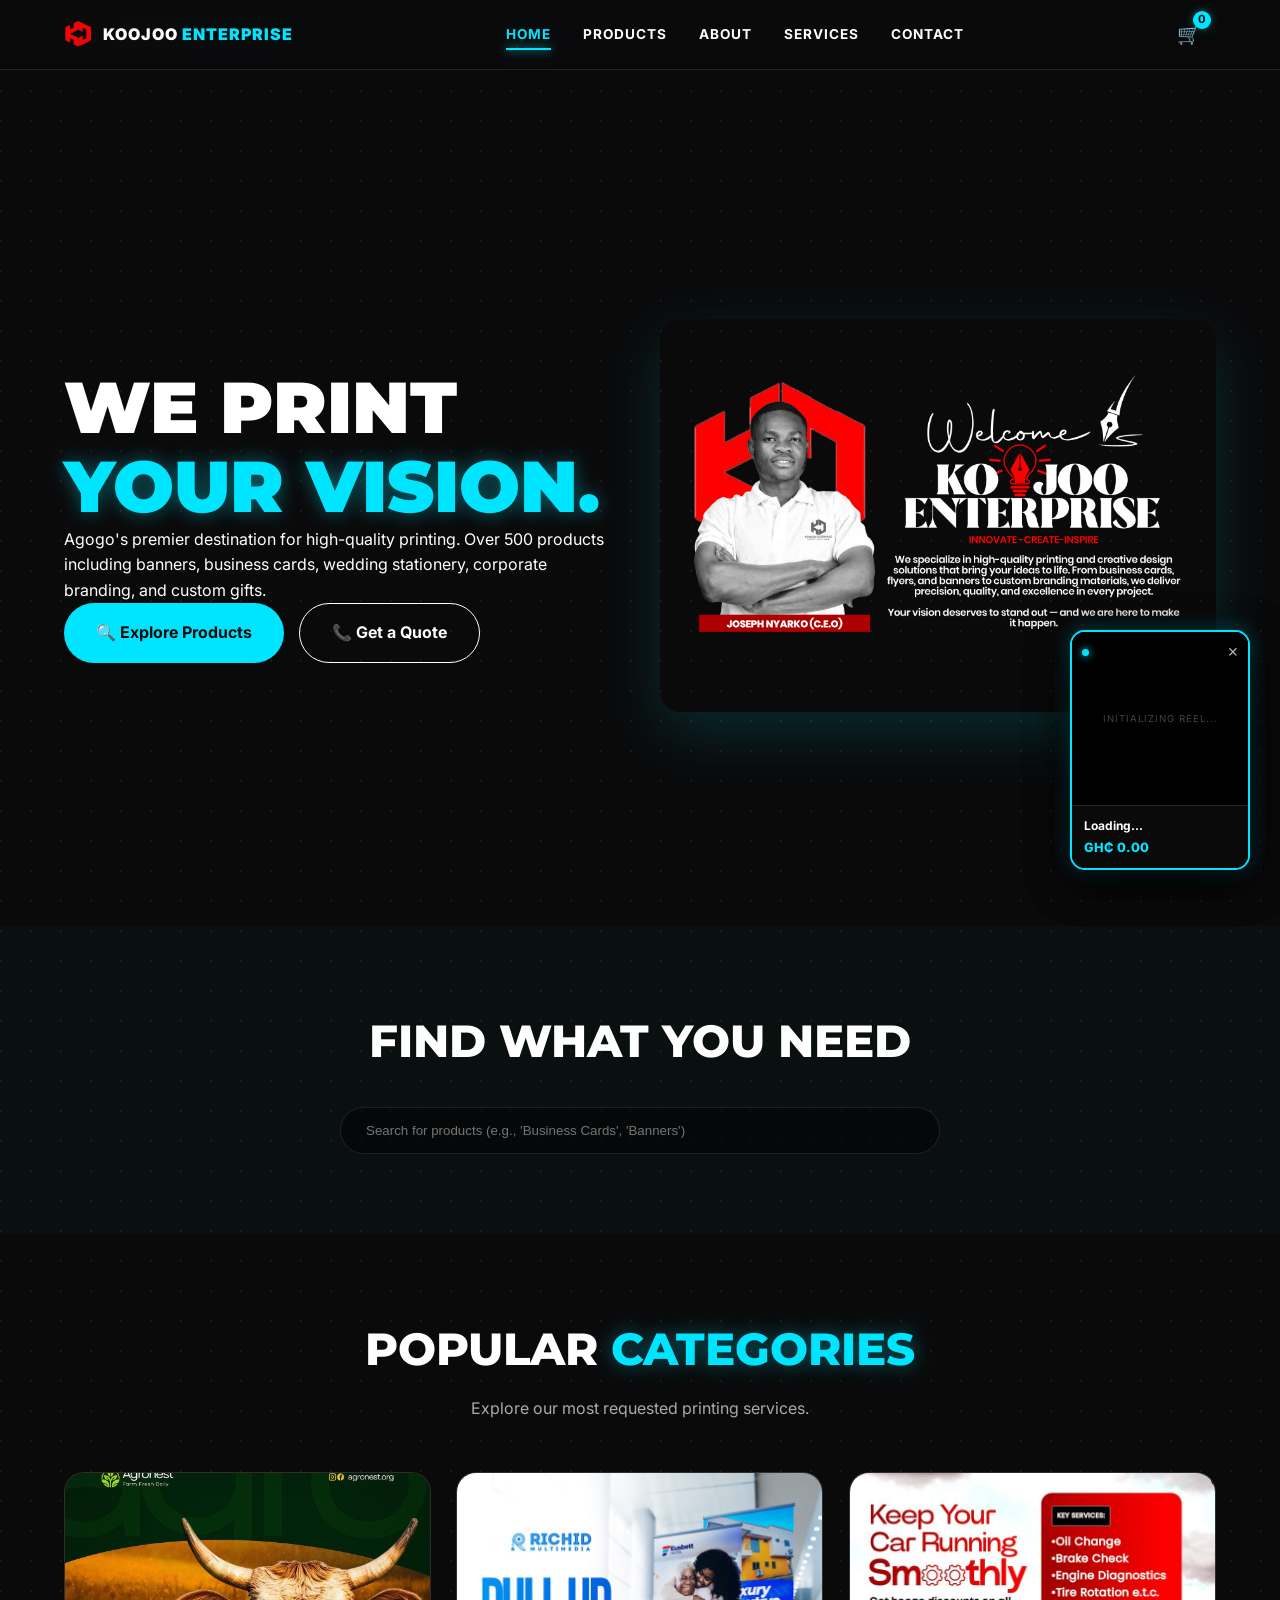
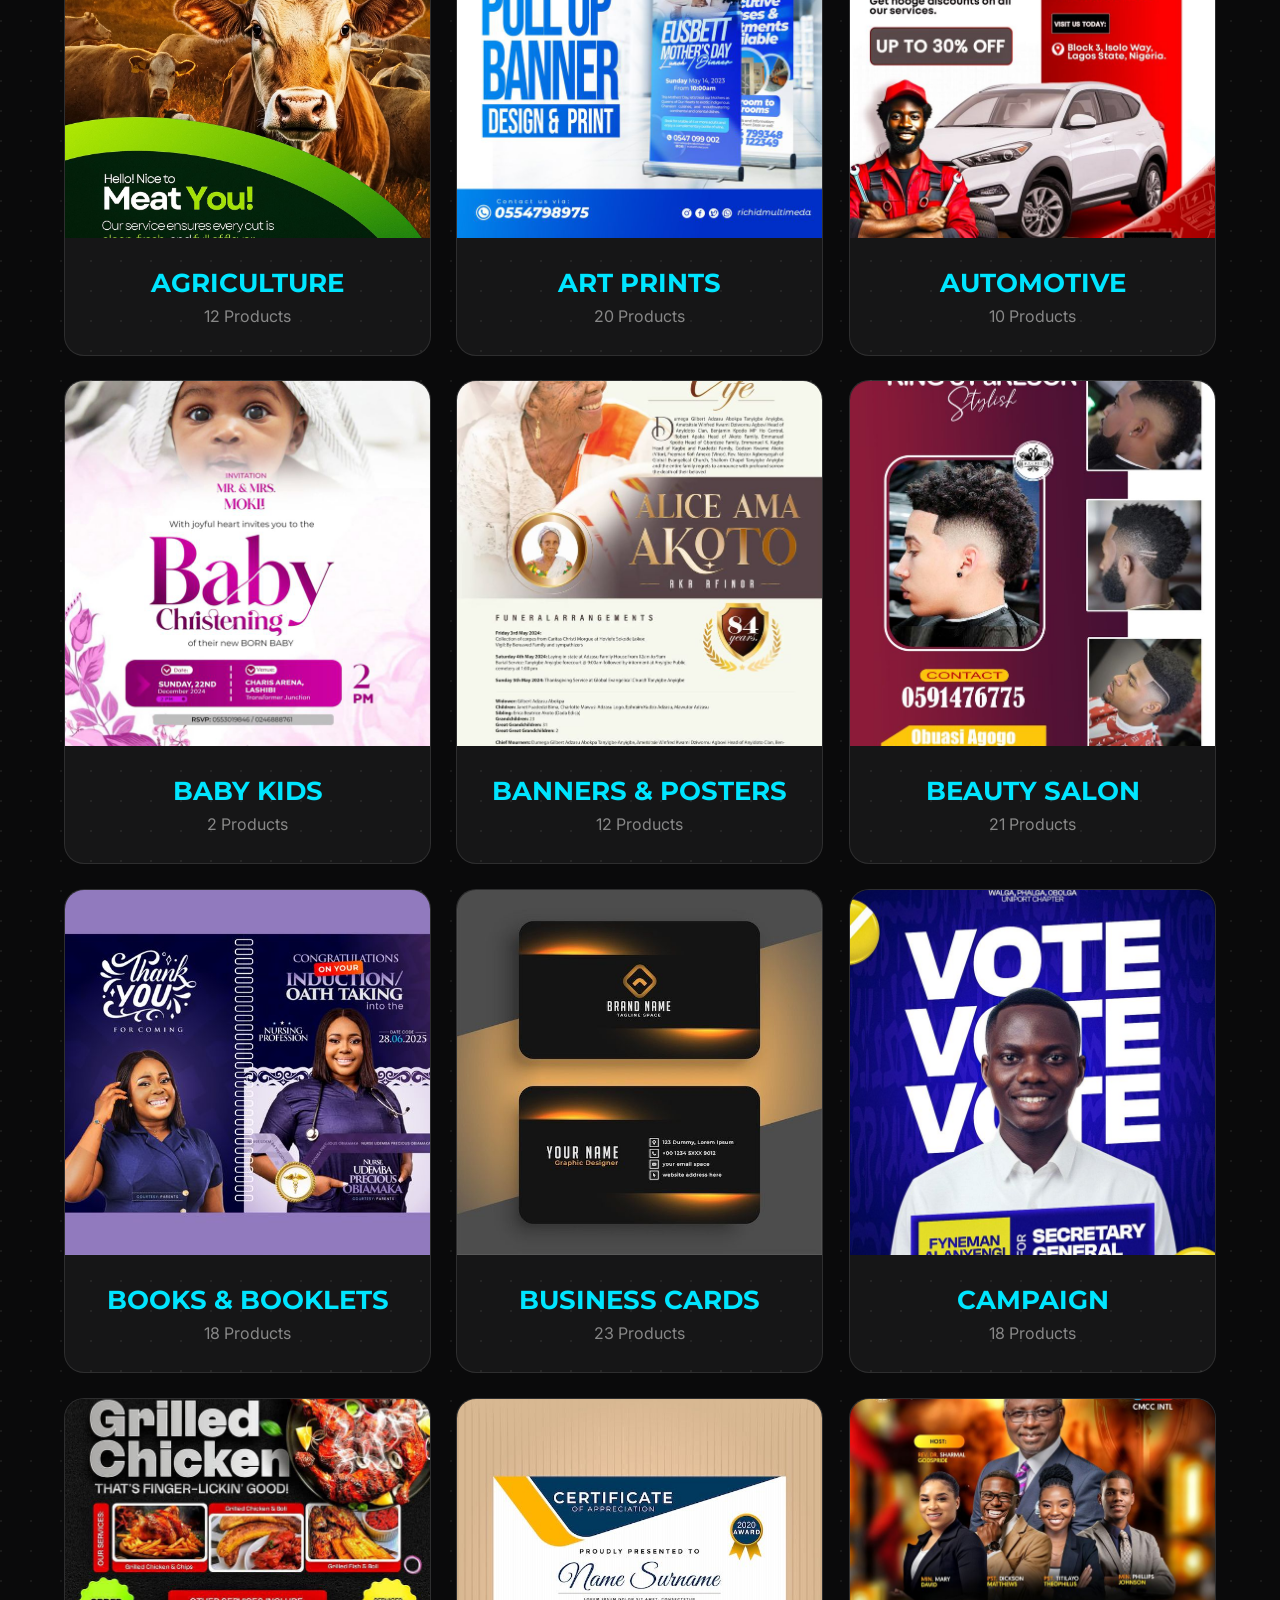
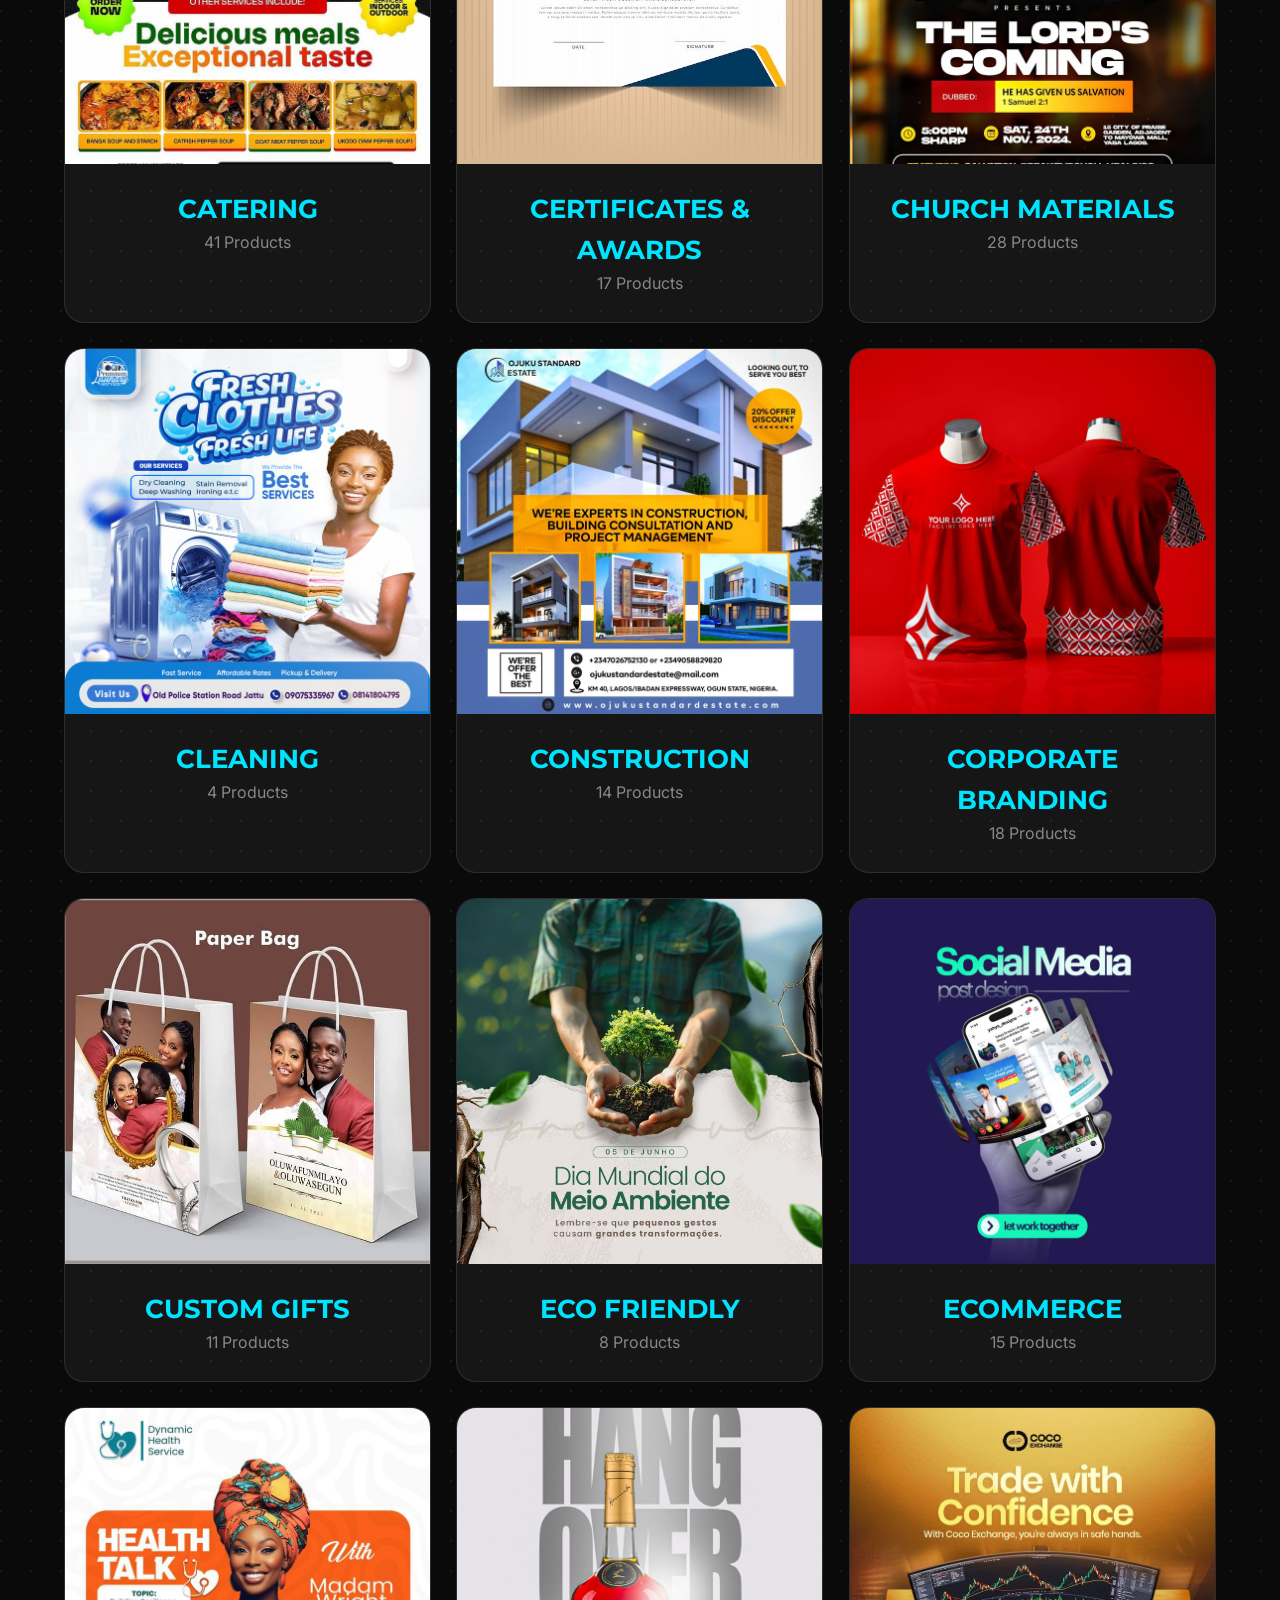
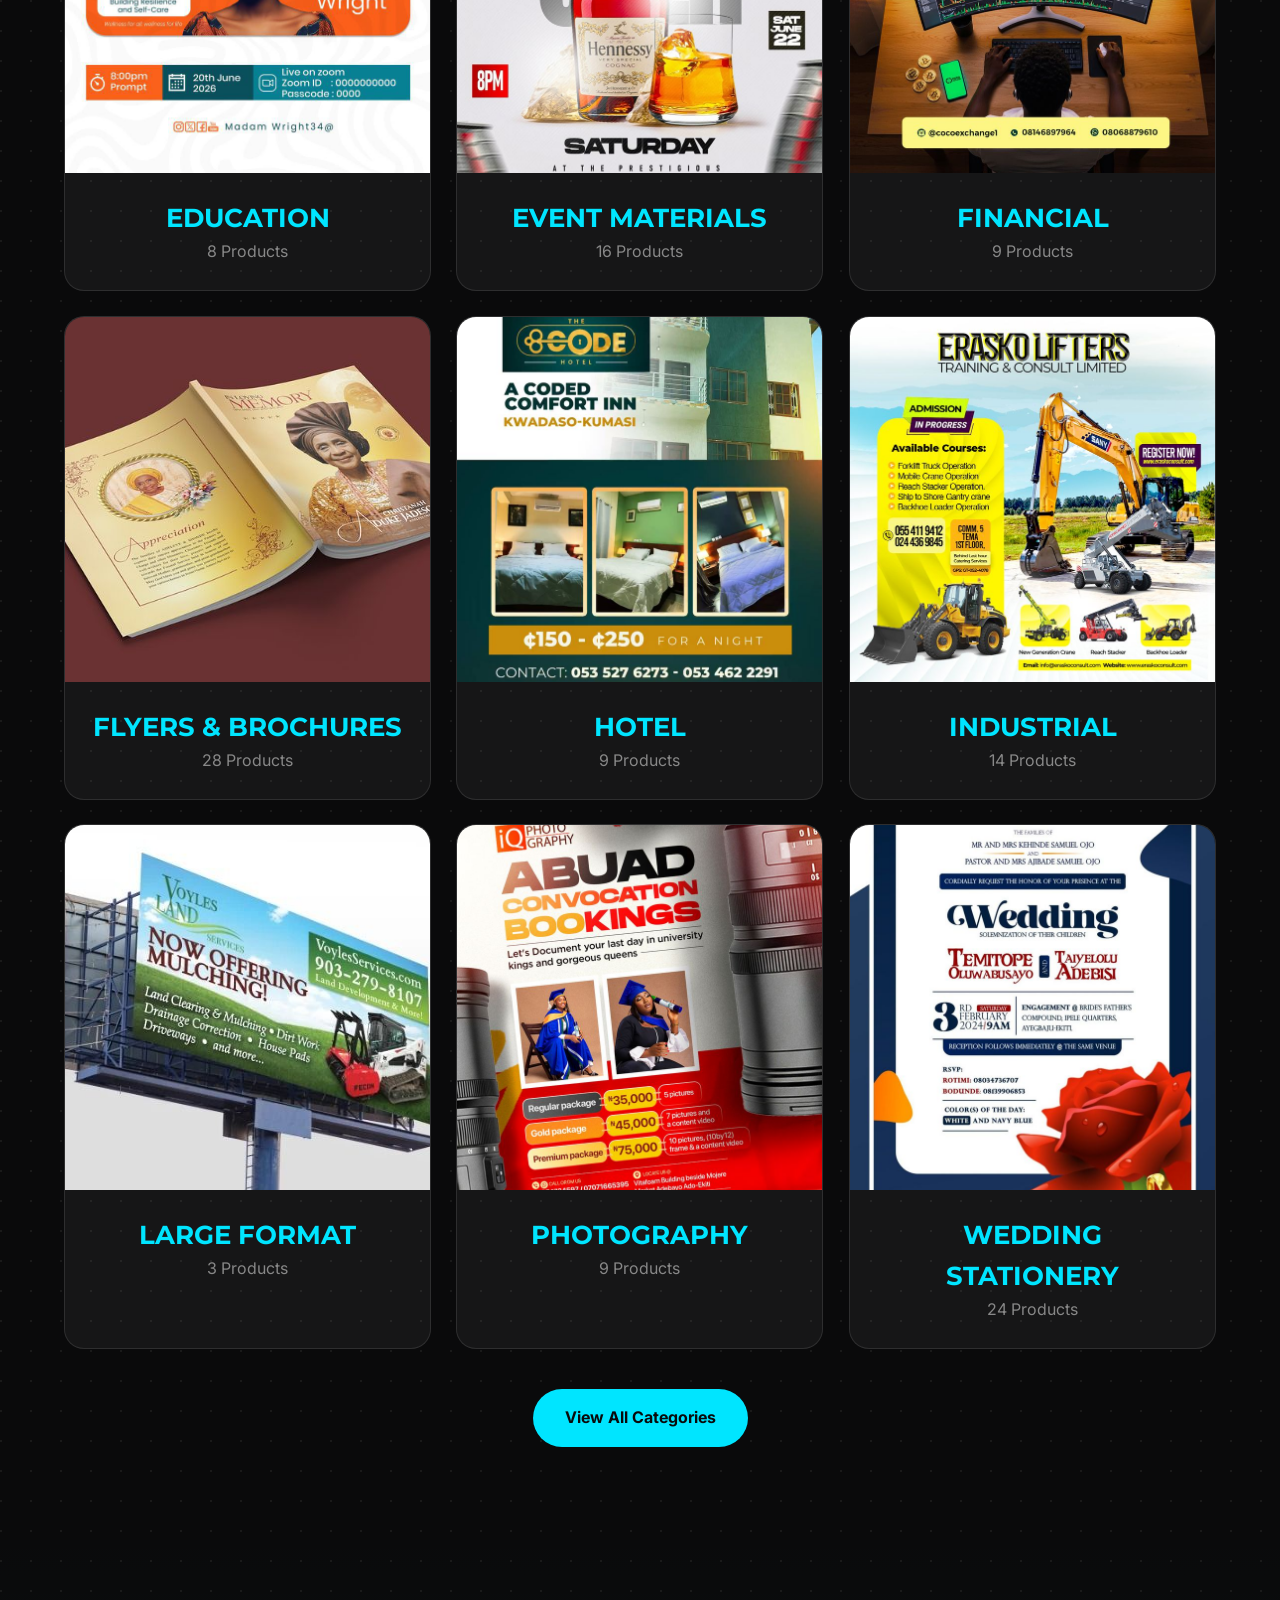
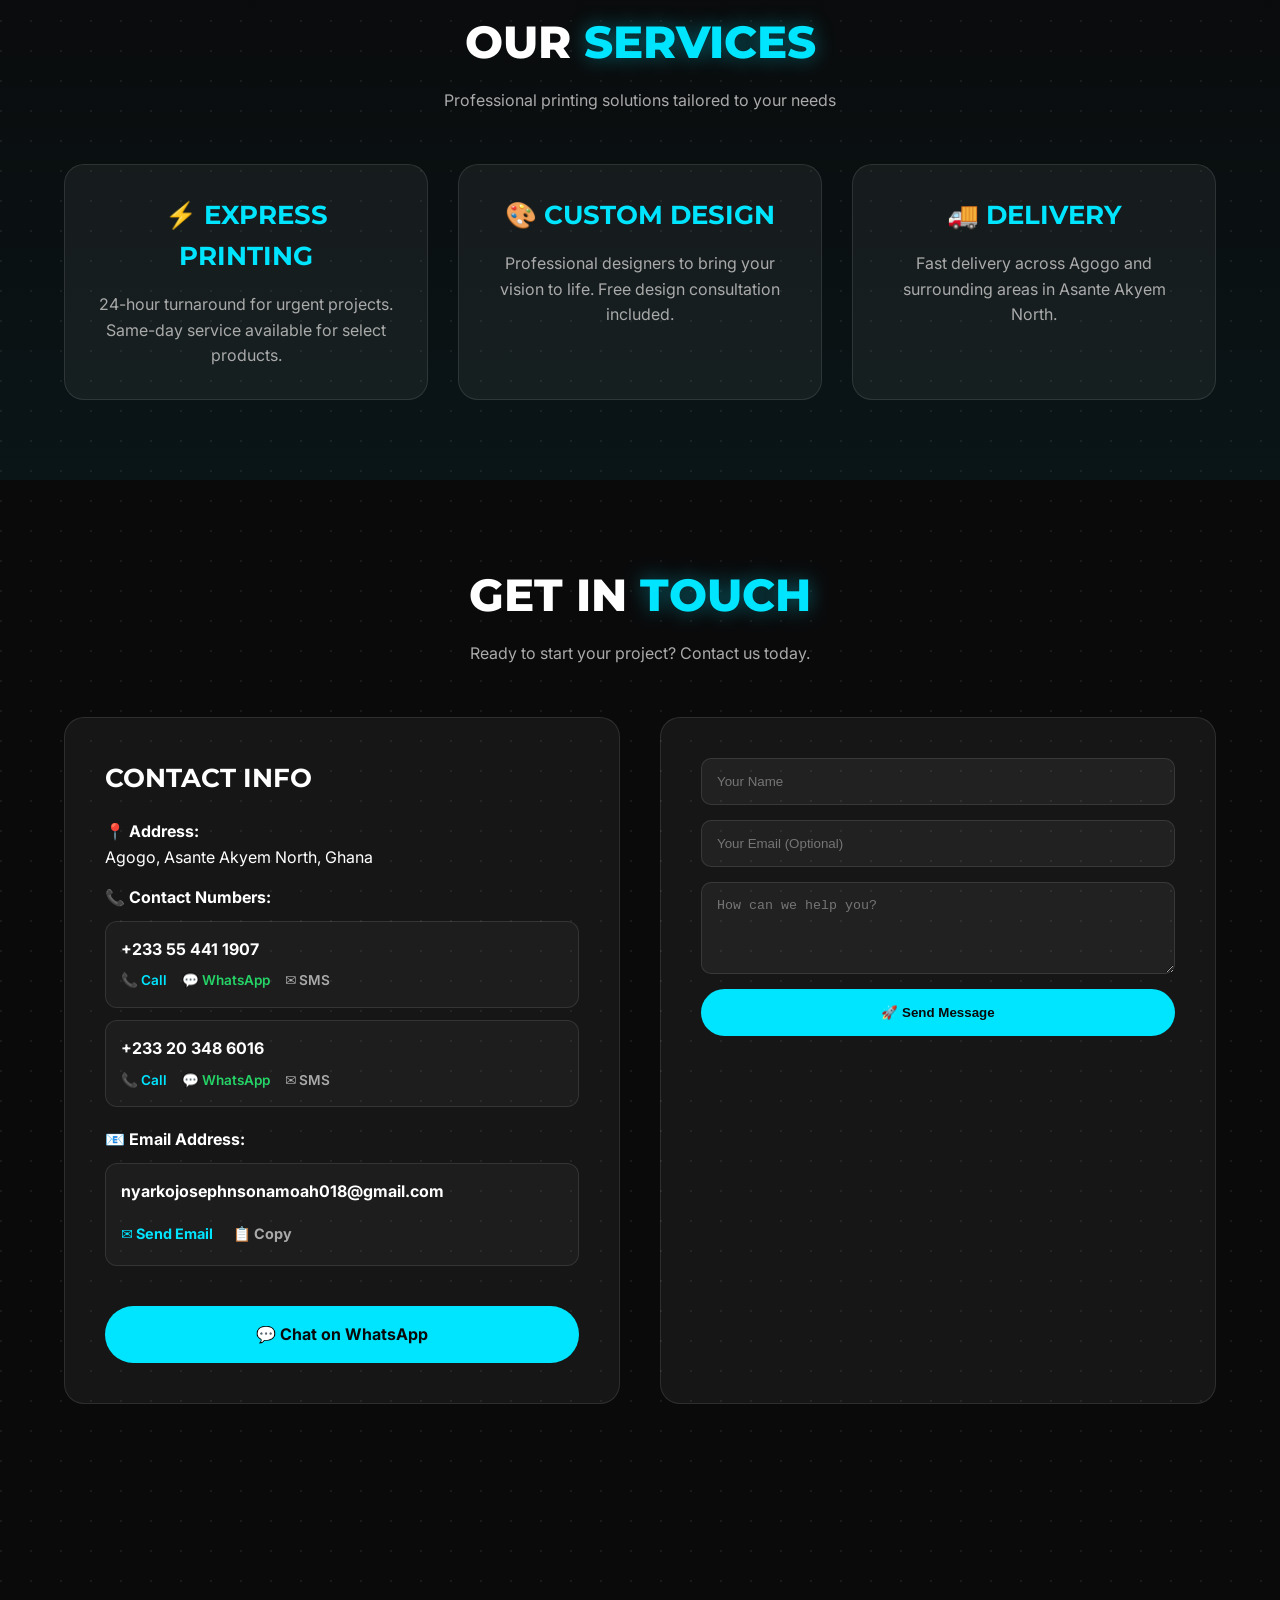
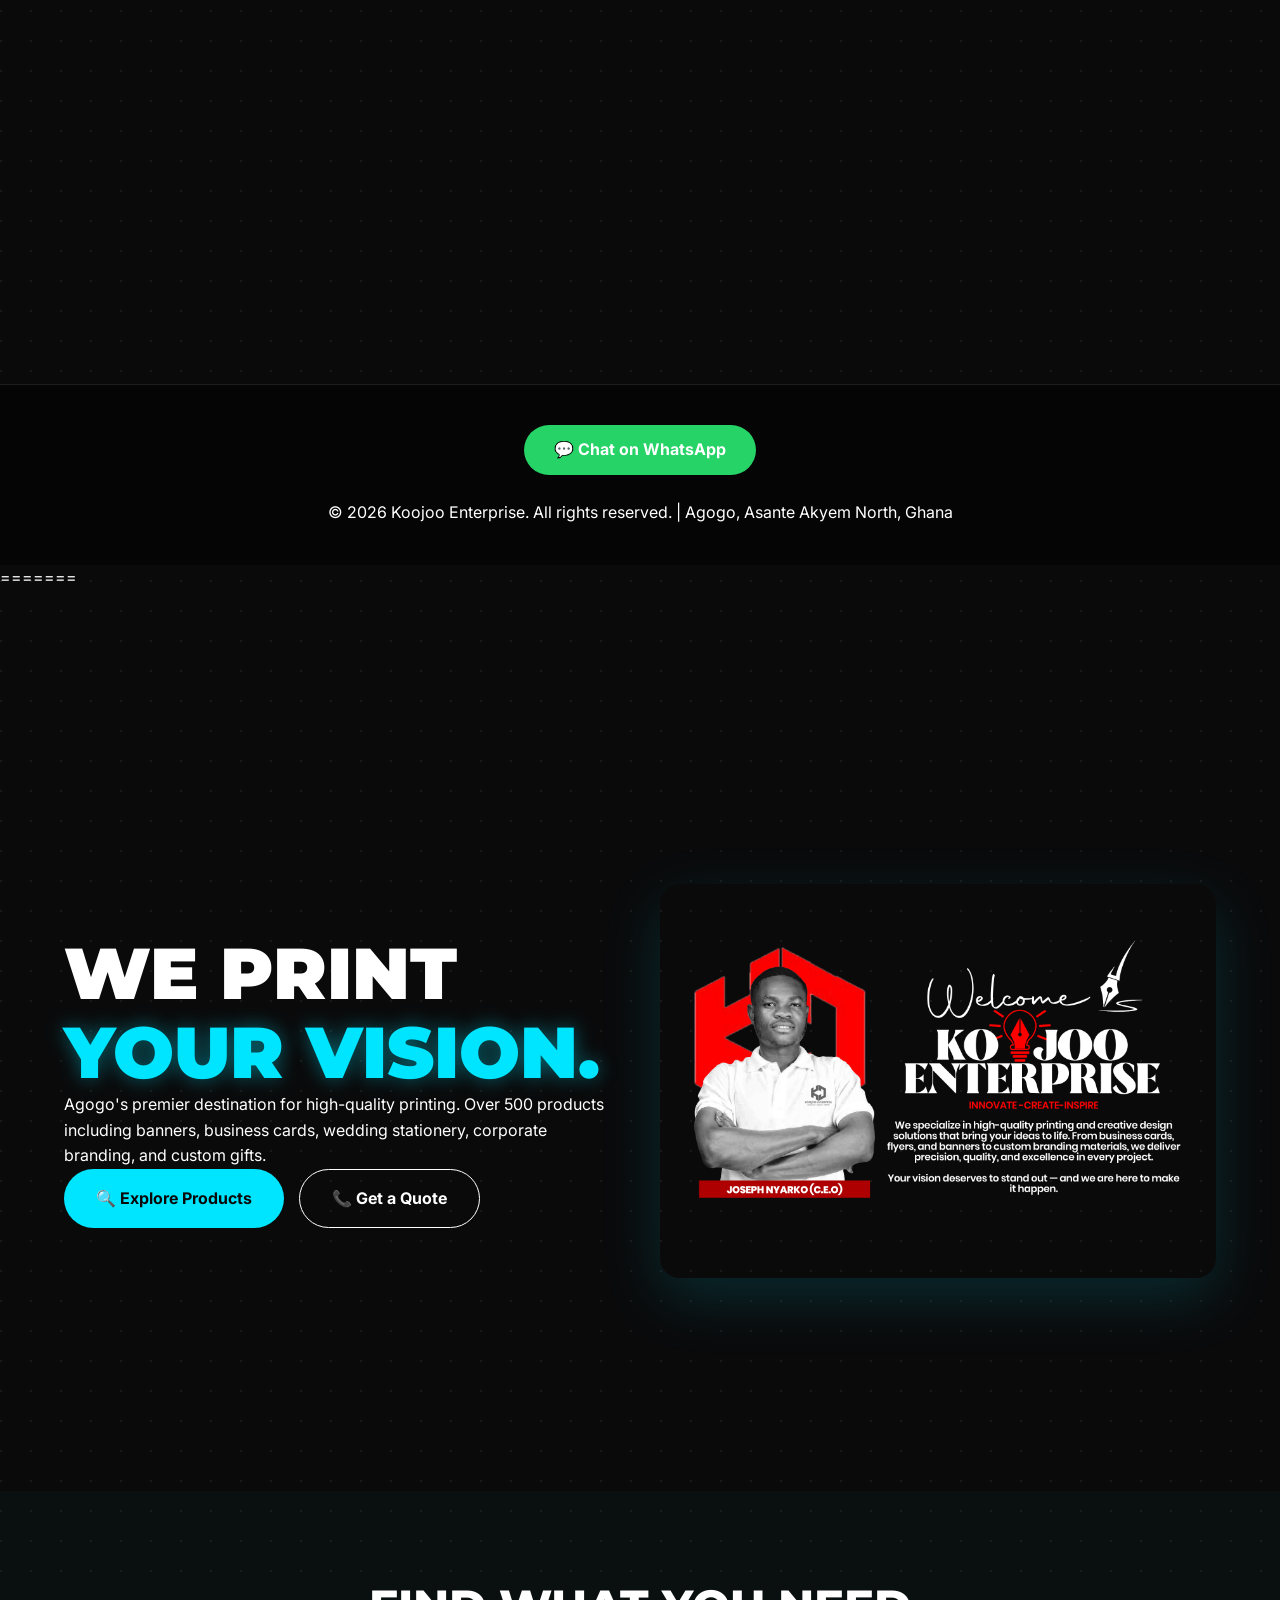
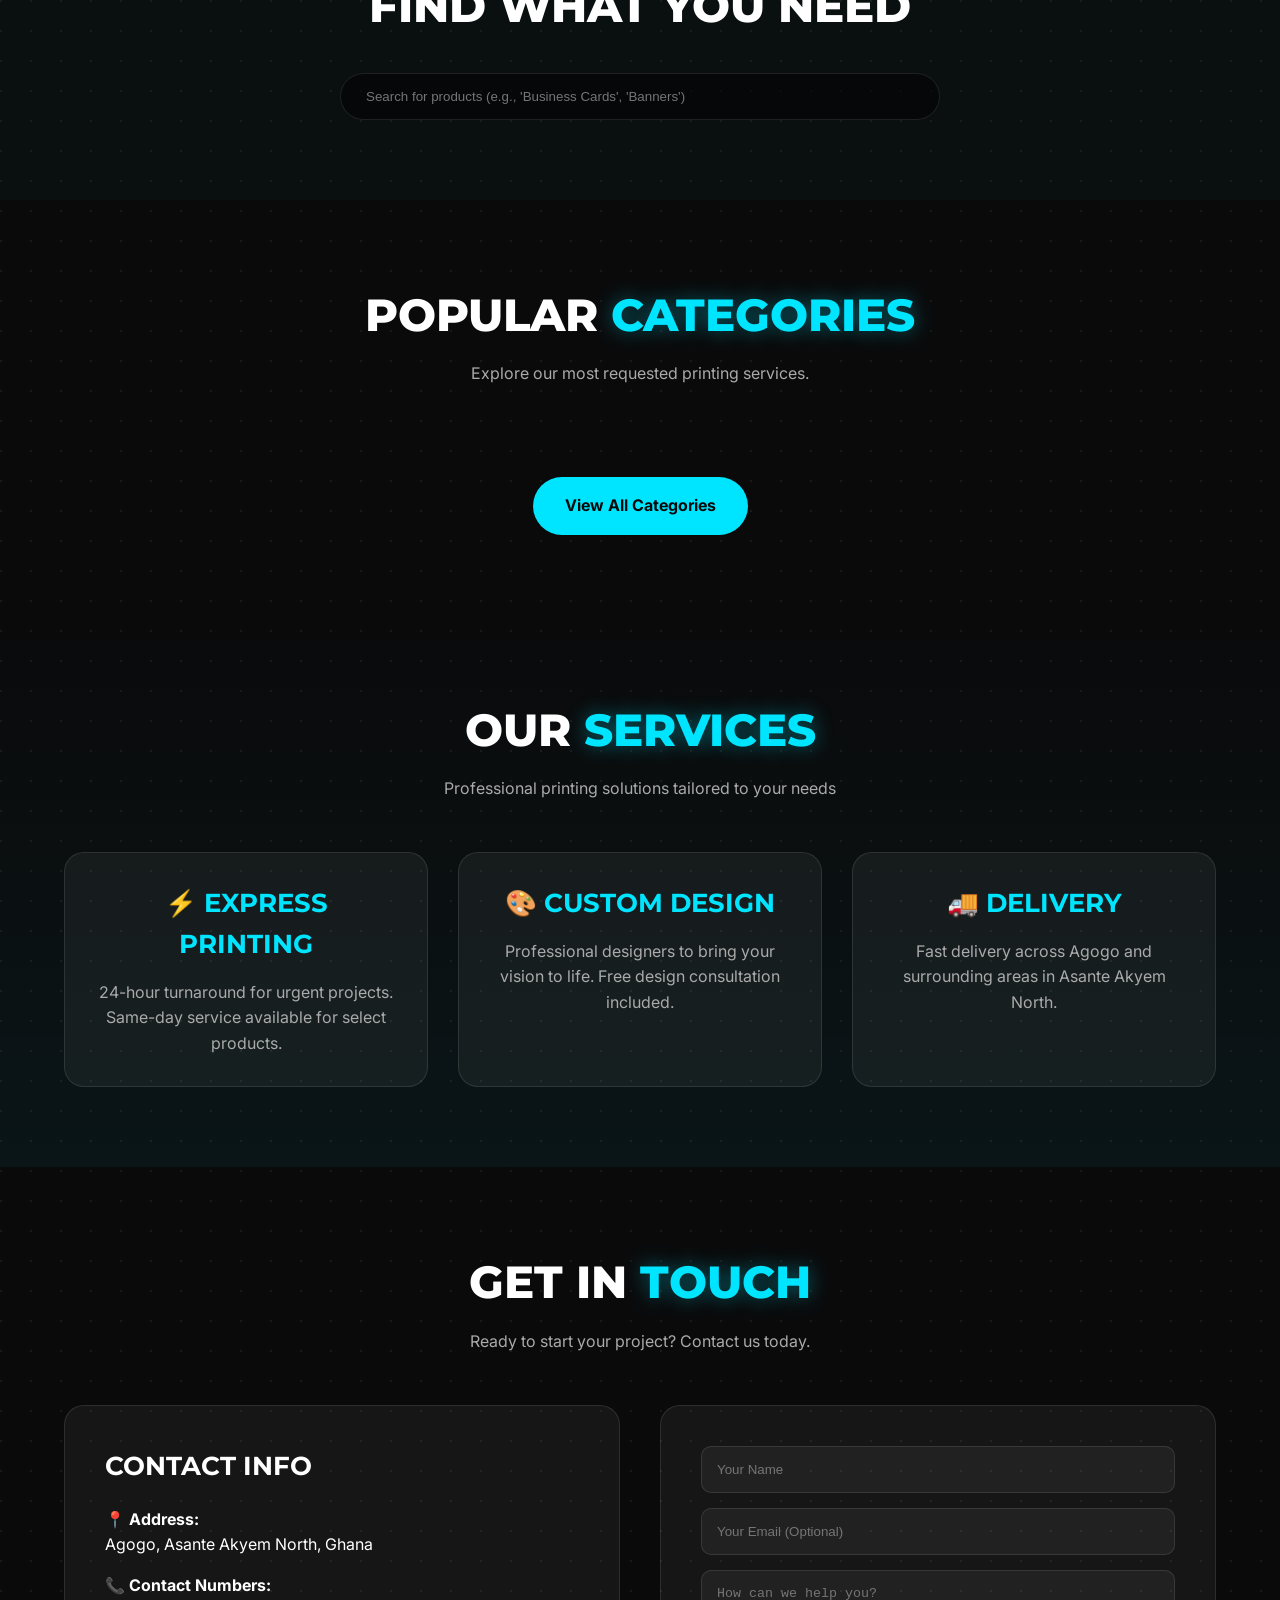
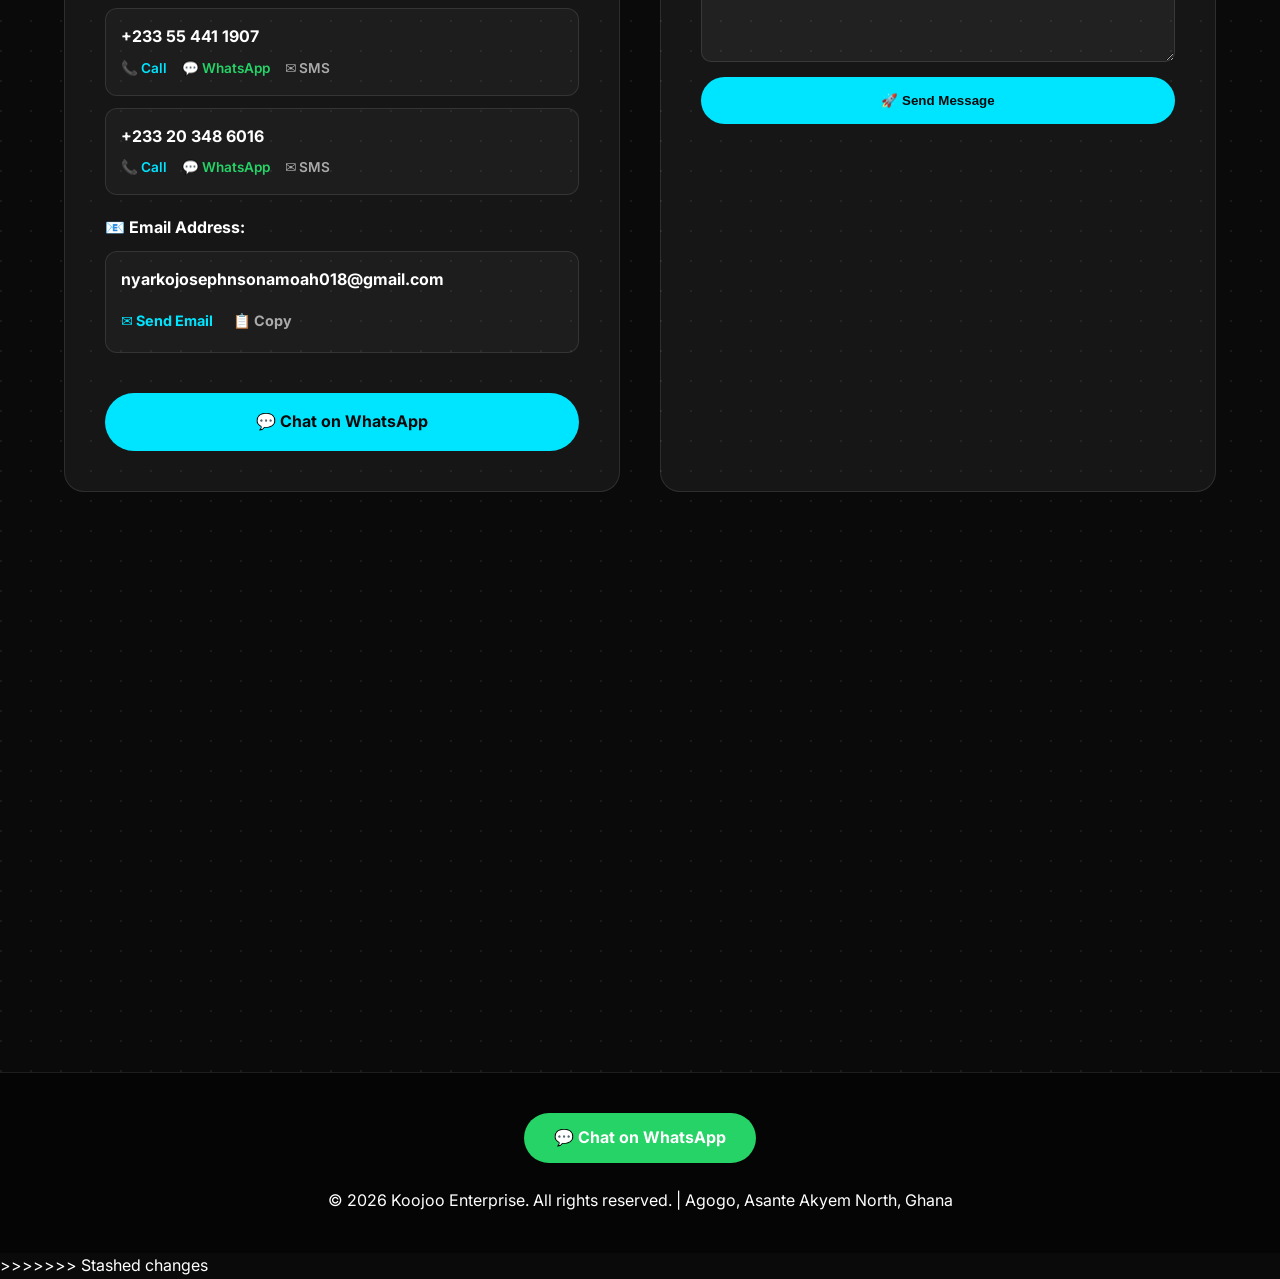
==== commit 5e09dbc0: "Reapply "UPDATED CHAGES" This reverts commit ebe06efe98c3616ad16f2248408660991670e56d." ====
--- a/index.html
+++ b/index.html
@@ -1,3 +1,4 @@
+<<<<<<< Updated upstream
 
 <!DOCTYPE html>
 <html lang="en">
@@ -233,3 +234,240 @@
     <script src="js/app.js"></script>
 </body>
 </html>
+=======
+
+<!DOCTYPE html>
+<html lang="en">
+<head>
+    <meta charset="UTF-8">
+    <meta name="viewport" content="width=device-width, initial-scale=1.0">
+    <title>Koojoo Enterprise | Premium Printing Services</title>
+    <meta name="description" content="Professional printing press in Asante Akyem North. 400+ products including banners, business cards, wedding stationery, flyers, church materials, event designs, and custom gifts.">
+    <link href="https://fonts.googleapis.com/css2?family=Montserrat:wght@800;900&family=Inter:wght@400;600;700&display=swap" rel="stylesheet">
+    <link rel="stylesheet" href="css/style.css">
+    <link rel="apple-touch-icon" sizes="180x180" href="favicon_io/apple-touch-icon.png">
+    <link rel="icon" type="image/png" sizes="32x32" href="favicon_io/favicon-32x32.png">
+    <link rel="icon" type="image/png" sizes="16x16" href="favicon_io/favicon-16x16.png">
+    <link rel="manifest" href="favicon_io/site.webmanifest">
+    <link rel="icon" type="image/x-icon" href="favicon_io/favicon.ico">
+    <meta http-equiv="X-Frame-Options" content="DENY">
+    <meta http-equiv="X-Content-Type-Options" content="nosniff">
+    <meta http-equiv="Content-Security-Policy" content="default-src 'self'; script-src 'self' 'unsafe-inline' https://maps.googleapis.com; style-src 'self' 'unsafe-inline' https://fonts.googleapis.com; font-src 'self' https://fonts.gstatic.com; img-src 'self' data: https://via.placeholder.com https://maps.gstatic.com https://maps.googleapis.com; frame-src https://www.google.com;">
+    <link rel="preload" as="image" href="images/hero/welcome image.png">
+    <style>
+        /* Custom tweaks for landing page */
+        .featured-grid {
+            display: grid;
+            grid-template-columns: repeat(auto-fill, minmax(280px, 1fr));
+            gap: 25px;
+        }
+        .hero { padding-top: 140px; } /* Push down for fixed nav */
+    </style>
+</head>
+<body>
+
+    <!-- NAVIGATION -->
+    <nav class="navbar" id="navbar">
+        <a href="index.html" class="logo">
+            <img src="logo/logo.png" alt="Koojoo Enterprise Logo">
+            <span>KOOJOO <span>ENTERPRISE</span></span>
+        </a>
+
+        <div class="nav-links" id="navLinks">
+            <a href="index.html" class="active">Home</a>
+            <a href="products.html">Products</a>
+            <a href="about.html">About</a>
+            <a href="#services">Services</a>
+            <a href="#contact">Contact</a>
+        </div>
+
+        <div style="display: flex; align-items: center; gap: 15px;">
+            <div class="cart-btn-nav" onclick="toggleCart()">
+                🛒 <span class="cart-count">0</span>
+            </div>
+            <button class="mobile-nav-toggle" onclick="toggleMobileNav()" aria-label="Toggle Menu">
+                <span></span>
+                <span></span>
+                <span></span>
+            </button>
+        </div>
+    </nav>
+
+    <!-- HERO SECTION -->
+    <header class="hero">
+        <div class="hero-content">
+            <h1>WE PRINT <br><span class="highlight">YOUR VISION.</span></h1>
+            <p>Agogo's premier destination for high-quality printing. Over 500 products including banners, business cards, wedding stationery, corporate branding, and custom gifts.</p>
+            <div style="display: flex; gap: 15px;">
+                <a href="products.html" class="btn-primary">🔍 Explore Products</a>
+                <a href="#contact" class="btn-secondary" style="border: 1px solid var(--white); padding: 1rem 2rem; border-radius: 50px; font-weight: 700; color:white;">📞 Get a Quote</a>
+            </div>
+        </div>
+        <div class="hero-image">
+            <img src="images/hero/welcome image.png" alt="Welcome to Koojoo Enterprise" fetchpriority="high" onerror="this.style.display='none'">
+        </div>
+    </header>
+
+    <!-- SEARCH SECTION -->
+    <section class="container" style="background: rgba(0,229,255,0.02); text-align: center;">
+        <h2 style="margin-bottom: 30px;">Find What You Need</h2>
+        <div class="search-box" style="position: relative; max-width: 600px; margin: 0 auto;">
+            <input type="text" id="masterSearch" placeholder="Search for products (e.g., 'Business Cards', 'Banners')" 
+                   style="width: 100%; padding: 15px 25px; border-radius: 50px; border: 1px solid var(--border); background: rgba(0,0,0,0.5); color: white; outline: none;">
+            <div id="searchResults" class="search-results">
+                <!-- Results injected here -->
+            </div>
+        </div>
+    </section>
+
+    <!-- FEATURED CATEGORIES -->
+    <section class="container" id="categories">
+        <div class="section-header">
+            <h2>Popular <span class="highlight">Categories</span></h2>
+            <p>Explore our most requested printing services.</p>
+        </div>
+        
+        <div class="featured-grid" id="home-categories">
+            <!-- Categories injected by JS -->
+        </div>
+
+        <div style="text-align: center; margin-top: 40px;">
+            <a href="products.html" class="btn-primary">View All Categories</a>
+        </div>
+    </section>
+
+    <!-- SERVICES SECTION -->
+    <section class="container" id="services" style="background: linear-gradient(to bottom, transparent, rgba(0,229,255,0.05));">
+        <div class="section-header">
+            <h2>Our <span class="highlight">Services</span></h2>
+            <p>Professional printing solutions tailored to your needs</p>
+        </div>
+
+        <div class="grid-auto">
+            <div class="card" style="padding: 30px; text-align: center;">
+                <h3 style="color: var(--primary); margin-bottom: 15px;">⚡ Express Printing</h3>
+                <p style="color: #aaa;">24-hour turnaround for urgent projects. Same-day service available for select products.</p>
+            </div>
+            <div class="card" style="padding: 30px; text-align: center;">
+                <h3 style="color: var(--primary); margin-bottom: 15px;">🎨 Custom Design</h3>
+                <p style="color: #aaa;">Professional designers to bring your vision to life. Free design consultation included.</p>
+            </div>
+            <div class="card" style="padding: 30px; text-align: center;">
+                <h3 style="color: var(--primary); margin-bottom: 15px;">🚚 Delivery</h3>
+                <p style="color: #aaa;">Fast delivery across Agogo and surrounding areas in Asante Akyem North.</p>
+            </div>
+        </div>
+    </section>
+
+    <!-- CONTACT SECTION -->
+    <section class="container" id="contact">
+        <div class="section-header">
+            <h2>Get In <span class="highlight">Touch</span></h2>
+            <p>Ready to start your project? Contact us today.</p>
+        </div>
+
+        <div style="display: grid; grid-template-columns: repeat(auto-fit, minmax(300px, 1fr)); gap: 40px;">
+            <div style="background: var(--glass); padding: 40px; border-radius: 20px; border: 1px solid var(--border);">
+                <h3 style="margin-bottom: 20px;">Contact Info</h3>
+                <p style="margin-bottom: 15px;"><strong>📍 Address:</strong><br>Agogo, Asante Akyem North, Ghana</p>
+                
+                <div style="margin-bottom: 20px;">
+                    <strong style="display: block; margin-bottom: 10px;">📞 Contact Numbers:</strong>
+                    <div style="display: flex; flex-direction: column; gap: 12px;">
+                        <!-- Primary Number -->
+                        <div style="background: rgba(255,255,255,0.03); padding: 15px; border-radius: 12px; border: 1px solid var(--border);">
+                            <div style="font-weight: 700; color: var(--white); margin-bottom: 8px;">+233 55 441 1907</div>
+                            <div style="display: flex; gap: 15px; font-size: 0.85rem; font-weight: 600;">
+                                <a href="tel:+233554411907" style="color: var(--primary); display: flex; align-items: center; gap: 4px;">📞 Call</a>
+                                <a href="https://wa.me/233554411907" target="_blank" style="color: #25d366; display: flex; align-items: center; gap: 4px;">💬 WhatsApp</a>
+                                <a href="sms:+233554411907" style="color: var(--text-muted); display: flex; align-items: center; gap: 4px;">✉️ SMS</a>
+                            </div>
+                        </div>
+                        <!-- Secondary Number -->
+                        <div style="background: rgba(255,255,255,0.03); padding: 15px; border-radius: 12px; border: 1px solid var(--border);">
+                            <div style="font-weight: 700; color: var(--white); margin-bottom: 8px;">+233 20 348 6016</div>
+                            <div style="display: flex; gap: 15px; font-size: 0.85rem; font-weight: 600;">
+                                <a href="tel:+233203486016" style="color: var(--primary); display: flex; align-items: center; gap: 4px;">📞 Call</a>
+                                <a href="https://wa.me/233203486016" target="_blank" style="color: #25d366; display: flex; align-items: center; gap: 4px;">💬 WhatsApp</a>
+                                <a href="sms:+233203486016" style="color: var(--text-muted); display: flex; align-items: center; gap: 4px;">✉️ SMS</a>
+                            </div>
+                        </div>
+                    </div>
+                </div>
+
+                <div style="margin-bottom: 20px;">
+                    <strong style="display: block; margin-bottom: 10px;">📧 Email Address:</strong>
+                    <div style="background: rgba(255,255,255,0.03); padding: 15px; border-radius: 12px; border: 1px solid var(--border);">
+                        <a href="mailto:nyarkojosephnsonamoah018@gmail.com" id="emailAddress" style="font-weight: 700; color: var(--white); margin-bottom: 12px; word-break: break-all; display: block; text-decoration: none; transition: color 0.3s;">nyarkojosephnsonamoah018@gmail.com</a>
+                        <div style="display: flex; gap: 20px; font-size: 0.9rem; font-weight: 700;">
+                            <a href="mailto:nyarkojosephnsonamoah018@gmail.com" style="color: var(--primary); display: flex; align-items: center; gap: 6px; padding: 5px 0;">✉️ Send Email</a>
+                            <a href="javascript:void(0)" onclick="copyEmail()" id="copyBtn" style="color: var(--text-muted); display: flex; align-items: center; gap: 6px; padding: 5px 0;">📋 Copy</a>
+                        </div>
+                    </div>
+                </div>
+
+                <script>
+                    function copyEmail() {
+                        const email = document.getElementById('emailAddress').innerText;
+                        navigator.clipboard.writeText(email).then(() => {
+                            const btn = document.getElementById('copyBtn');
+                            const originalText = btn.innerHTML;
+                            btn.innerHTML = '✅ Copied!';
+                            btn.style.color = 'var(--primary)';
+                            setTimeout(() => {
+                                btn.innerHTML = originalText;
+                                btn.style.color = 'var(--text-muted)';
+                            }, 2000);
+                        });
+                    }
+                </script>
+                <a href="https://wa.me/233554411907" class="btn-primary" target="_blank" style="margin-top: 20px; width: 100%; justify-content: center;">💬 Chat on WhatsApp</a>
+            </div>
+
+            <div style="background: var(--glass); padding: 40px; border-radius: 20px; border: 1px solid var(--border);">
+                <form id="contactForm">
+                    <input type="text" id="contactName" placeholder="Your Name" required style="width: 100%; padding: 15px; margin-bottom: 15px; background: rgba(255,255,255,0.05); border: 1px solid var(--border); border-radius: 10px; color: white;">
+                    <input type="email" id="contactEmail" placeholder="Your Email (Optional)" style="width: 100%; padding: 15px; margin-bottom: 15px; background: rgba(255,255,255,0.05); border: 1px solid var(--border); border-radius: 10px; color: white;">
+                    <textarea id="contactMessage" placeholder="How can we help you?" required rows="4" style="width: 100%; padding: 15px; margin-bottom: 15px; background: rgba(255,255,255,0.05); border: 1px solid var(--border); border-radius: 10px; color: white;"></textarea>
+                    <button type="submit" class="btn-primary" style="width: 100%;">🚀 Send Message</button>
+                </form>
+            </div>
+        </div>
+
+        <div class="map-container" style="margin-top: 50px;">
+            <iframe src="https://www.google.com/maps/embed?pb=!1m18!1m12!1m3!1d15000!2d-1.0838317!3d6.7977585!2m3!1f0!2f0!3f0!3m2!1i1024!2i768!4f13.1!3m3!1m2!1s0xfd94186411d3101%3A0x6b16027429683952!2sAgogo!5e0!3m2!1sen!2sgh!4v1709156000000!5m2!1sen!2sgh"
+                    width="100%" height="450" style="border:0; border-radius: 20px;" allowfullscreen="" loading="lazy" referrerpolicy="no-referrer-when-downgrade"></iframe>
+        </div>
+    </section>
+
+    <!-- PRODUCT VIDEO PREVIEW (FLOAT REEL) -->
+    <div class="product-reel-pip" id="productReel" onclick="goToReelProduct()" style="cursor: pointer;">
+        <div class="pip-header">
+            <div class="pip-status-dot"></div>
+            <button onclick="closeReel(event)">&times;</button>
+        </div>
+        <div class="pip-content" id="pipContent">
+            <!-- Product images cycle here -->
+             <div class="pip-loading">Initializing Reel...</div>
+        </div>
+        <div class="pip-info">
+            <div id="pipName">Loading...</div>
+            <div id="pipPrice">GH₵ 0.00</div>
+        </div>
+        <div class="pip-overlay"></div>
+    </div>
+
+    <!-- FOOTER -->
+    <footer style="background: #050505; border-top: 1px solid var(--border); padding: 40px 5%; text-align: center;">
+        <div style="margin-bottom: 25px;">
+            <a href="https://wa.me/233554411907" class="cta-btn" target="_blank" style="display: inline-flex; margin: 0 auto; padding: 12px 30px; font-size: 1rem;">💬 Chat on WhatsApp</a>
+        </div>
+        <p>© 2026 Koojoo Enterprise. All rights reserved. | Agogo, Asante Akyem North, Ghana</p>
+    </footer>
+
+    <!-- SCRIPTS -->
+    <script src="js/data.js"></script>
+    <script src="js/app.js"></script>
+</body>
+</html>
+>>>>>>> Stashed changes
--- a/css/style.css
+++ b/css/style.css
@@ -1,19 +1,19 @@
-
 /* ========================================
    ROOT VARIABLES & RESET
    ======================================== */
 :root {
     --primary: #00E5FF;
-    --secondary: #FF007A;
-    --yellow: #FFD600;
+    --primary-glow: rgba(0, 229, 255, 0.4);
     --dark: #0A0A0B;
-    --dark-overlay: rgba(10, 10, 11, 0.9);
-    --glass: rgba(255, 255, 255, 0.04);
-    --border: rgba(255, 255, 255, 0.08);
+    --dark-overlay: rgba(10, 10, 11, 0.95);
+    --glass: rgba(255, 255, 255, 0.05);
+    --border: rgba(255, 255, 255, 0.1);
     --light: #f8f9fa;
     --white: #ffffff;
     --success: #25d366;
     --text-muted: #aaa;
+    --nav-height: 70px;
+    --container-padding: 5%;
 }
 
 * { 
@@ -41,17 +41,16 @@
 }
 
 /* --- TYPOGRAPHY (FLUID) --- */
-h1 { font-family: 'Montserrat', sans-serif; font-size: clamp(2.2rem, 8vw, 4.5rem); font-weight: 900; line-height: 1.1; text-transform: uppercase; }
-h2 { font-family: 'Montserrat', sans-serif; font-size: clamp(1.8rem, 5vw, 2.8rem); font-weight: 800; text-transform: uppercase; }
-h3 { font-family: 'Montserrat', sans-serif; font-size: clamp(1.2rem, 3vw, 1.6rem); font-weight: 700; text-transform: uppercase; }
+h1 { font-family: 'Montserrat', sans-serif; font-size: clamp(2rem, 8vw, 4.5rem); font-weight: 900; line-height: 1.1; text-transform: uppercase; }
+h2 { font-family: 'Montserrat', sans-serif; font-size: clamp(1.5rem, 5vw, 2.8rem); font-weight: 800; text-transform: uppercase; }
+h3 { font-family: 'Montserrat', sans-serif; font-size: clamp(1.1rem, 3vw, 1.6rem); font-weight: 700; text-transform: uppercase; }
 
 .highlight {
-    background: linear-gradient(to right, var(--primary), var(--secondary));
-    -webkit-background-clip: text;
-    -webkit-text-fill-color: transparent;
-}
-
-a { text-decoration: none; color: inherit; transition: color 0.3s ease, transform 0.3s ease; }
+    color: var(--primary);
+    text-shadow: 0 0 20px var(--primary-glow);
+}
+
+a { text-decoration: none; color: inherit; transition: all 0.3s ease; }
 ul { list-style: none; }
 
 /* --- NAVIGATION --- */
@@ -59,9 +58,10 @@
     display: flex;
     justify-content: space-between;
     align-items: center;
-    padding: 1rem 5%;
+    padding: 0 var(--container-padding);
     position: fixed;
     width: 100%;
+    height: var(--nav-height);
     top: 0;
     z-index: 1000;
     background: var(--dark-overlay);
@@ -72,16 +72,16 @@
 .logo {
     display: flex;
     align-items: center;
-    gap: 12px;
-    font-size: 1.2rem;
-    letter-spacing: 2px;
+    gap: 10px;
+    font-size: 1rem;
+    letter-spacing: 1px;
     font-weight: 900;
     text-decoration: none;
     color: var(--white);
 }
 
 .logo img {
-    height: 35px;
+    height: 30px;
     width: auto;
     object-fit: contain;
 }
@@ -95,60 +95,68 @@
 }
 
 .nav-links a {
-    font-size: 0.9rem;
+    font-size: 0.85rem;
     font-weight: 700;
     text-transform: uppercase;
-    letter-spacing: 1.5px;
-    transition: all 0.3s cubic-bezier(0.4, 0, 0.2, 1);
+    letter-spacing: 1px;
     position: relative;
-    padding: 8px 0;
-}
-
-/* Individual Neon Glows */
-.nav-links a:nth-child(1) { color: #00E5FF; } /* Home - Cyan */
-.nav-links a:nth-child(1):hover, .nav-links a:nth-child(1).active { text-shadow: 0 0 8px #00E5FF, 0 0 15px rgba(0,229,255,0.4); }
-
-.nav-links a:nth-child(2) { color: #FF007A; } /* Products - Magenta */
-.nav-links a:nth-child(2):hover, .nav-links a:nth-child(2).active { text-shadow: 0 0 8px #FF007A, 0 0 15px rgba(255,0,122,0.4); }
-
-.nav-links a:nth-child(3) { color: #FFD600; } /* About - Yellow */
-.nav-links a:nth-child(3):hover, .nav-links a:nth-child(3).active { text-shadow: 0 0 8px #FFD600, 0 0 15px rgba(255,214,0,0.4); }
-
-.nav-links a:nth-child(4) { color: #00FF85; } /* Services - Green */
-.nav-links a:nth-child(4):hover, .nav-links a:nth-child(4).active { text-shadow: 0 0 8px #00FF85, 0 0 15px rgba(0,255,133,0.4); }
-
-.nav-links a:nth-child(5) { color: #FF6B00; } /* Contact - Orange */
-.nav-links a:nth-child(5):hover, .nav-links a:nth-child(5).active { text-shadow: 0 0 8px #FF6B00, 0 0 15px rgba(255,107,0,0.4); }
+    padding: 5px 0;
+    color: var(--white);
+}
+
+.nav-links a:hover, .nav-links a.active { 
+    color: var(--primary);
+}
 
 /* Animated Underline */
 .nav-links a::after {
     content: '';
     position: absolute;
-    bottom: 0; left: 50%;
+    bottom: 0; left: 0;
     width: 0; height: 2px;
-    background: currentColor;
-    transition: 0.3s;
-    transform: translateX(-50%);
-    box-shadow: 0 0 10px currentColor;
+    background: var(--primary);
+    transition: 0.3s;
+    box-shadow: 0 0 10px var(--primary);
 }
 
 .nav-links a:hover::after,
 .nav-links a.active::after {
-    width: 80%;
-}
-
-.nav-links a:hover,
-.nav-links a.active { transform: translateY(-2px); }
+    width: 100%;
+}
+
+.cart-btn-nav {
+    position: relative;
+    font-size: 1.2rem;
+    cursor: pointer;
+    margin-right: 15px;
+}
+
+.cart-count {
+    position: absolute;
+    top: -8px;
+    right: -10px;
+    background: var(--primary);
+    color: var(--dark);
+    font-size: 0.7rem;
+    width: 18px;
+    height: 18px;
+    border-radius: 50%;
+    display: flex;
+    align-items: center;
+    justify-content: center;
+    font-weight: bold;
+    box-shadow: 0 0 10px var(--primary-glow);
+}
 
 /* --- MOBILE NAV TOGGLE --- */
 .mobile-nav-toggle {
     display: none;
     flex-direction: column;
-    gap: 6px;
+    gap: 5px;
     background: none;
     border: none;
     cursor: pointer;
-    padding: 10px;
+    padding: 5px;
     z-index: 1001;
 }
 
@@ -157,112 +165,68 @@
     width: 25px;
     height: 2px;
     background: var(--white);
-    transition: 0.3s cubic-bezier(0.4, 0, 0.2, 1);
-}
-
-.mobile-nav-toggle.active span:nth-child(1) { transform: translateY(8px) rotate(45deg); }
+    transition: 0.3s;
+}
+
+.mobile-nav-toggle.active span:nth-child(1) { transform: translateY(7px) rotate(45deg); }
 .mobile-nav-toggle.active span:nth-child(2) { opacity: 0; }
-.mobile-nav-toggle.active span:nth-child(3) { transform: translateY(-8px) rotate(-45deg); }
-
-@media (max-width: 768px) {
-    .mobile-nav-toggle { display: flex; }
-
+.mobile-nav-toggle.active span:nth-child(3) { transform: translateY(-7px) rotate(-45deg); }
+
+@media (max-width: 992px) {
     .nav-links {
         position: fixed;
         top: 0; right: -100%;
-        width: 80%; height: 100vh;
+        width: 100%; height: 100vh;
         background: var(--dark);
-        border-left: 1px solid var(--border);
         flex-direction: column;
         justify-content: center;
         align-items: center;
-        gap: 30px;
-        transition: 0.5s cubic-bezier(0.4, 0, 0.2, 1);
+        gap: 40px;
+        transition: 0.4s cubic-bezier(0.4, 0, 0.2, 1);
         z-index: 1000;
-        box-shadow: -20px 0 50px rgba(0,0,0,0.5);
     }
 
     .nav-links.active { right: 0; }
-    .nav-links a { font-size: 1.5rem; font-weight: 700; }
-}
-
-.cart-btn-nav {
-    position: relative;
-    font-size: 1.2rem;
-    cursor: pointer;
-    margin-right: 15px;
-}
-
-.cart-count {
-    position: absolute;
-    top: -8px;
-    right: -10px;
-    background: var(--secondary);
-    color: white;
-    font-size: 0.7rem;
-    width: 18px;
-    height: 18px;
-    border-radius: 50%;
-    display: flex;
-    align-items: center;
-    justify-content: center;
-    font-weight: bold;
-}
-
-.cta-btn {
-    background: var(--success);
-    color: var(--white);
-    padding: 0.5rem 1rem;
-    border-radius: 50px;
-    font-weight: 700;
-    font-size: 0.9rem;
-    display: flex;
-    align-items: center;
-    gap: 5px;
-}
-
-.cta-btn:hover { transform: translateY(-2px); box-shadow: 0 5px 20px rgba(37, 211, 102, 0.4); }
+    .nav-links a { font-size: 1.5rem; }
+    .mobile-nav-toggle { display: flex; }
+}
 
 /* --- HERO SECTION --- */
 .hero {
-    min-height: 80vh;
-    display: flex;
-    align-items: center;
-    justify-content: space-between;
-    padding: 100px 5% 60px;
+    min-height: 100vh;
+    display: flex;
+    align-items: center;
+    padding: calc(var(--nav-height) + 40px) var(--container-padding) 60px;
     gap: 40px;
 }
 
+@media (max-width: 992px) {
+    .hero {
+        flex-direction: column;
+        text-align: center;
+        justify-content: center;
+    }
+}
+
 .hero-content {
-    flex: 1; /* Keep text content flexible */
-    min-width: 300px;
+    flex: 1;
+    width: 100%;
 }
 
 .hero-image {
-    flex: 1; /* Revert flex to 1 to balance with content */
-    min-width: 300px;
-    display: flex;
-    align-items: center;
+    flex: 1;
+    width: 100%;
+    display: flex;
     justify-content: center;
 }
 
 .hero-image img {
     width: 100%;
-    max-width: 700px; /* Reduced from 900px */
+    max-width: 600px;
     height: auto;
-    border-radius: 15px;
-    filter: contrast(1.1) brightness(1.05) saturate(1.15);
-    box-shadow: 0 20px 60px rgba(0, 229, 255, 0.2);
-    transition: 0.3s;
-}
-
-.hero-image img:hover {
-    transform: scale(1.03);
-    box-shadow: 0 30px 80px rgba(0, 229, 255, 0.3);
-}
-
-.hero h1 { font-size: clamp(2.5rem, 5vw, 4.5rem); margin-bottom: 1rem; }
-.hero p { color: var(--text-muted); max-width: 600px; margin-bottom: 2rem; font-size: 1.1rem; }
+    border-radius: 20px;
+    box-shadow: 0 20px 60px rgba(0, 229, 255, 0.15);
+}
 
 .btn-primary {
     background: var(--primary);
@@ -272,87 +236,267 @@
     font-weight: 700;
     display: inline-flex;
     align-items: center;
-    gap: 8px;
+    justify-content: center;
+    gap: 10px;
     border: none;
     cursor: pointer;
+    width: fit-content;
+}
+
+@media (max-width: 480px) {
+    .btn-primary { width: 100%; }
 }
 
 .btn-primary:hover {
     background: var(--white);
     transform: translateY(-3px);
-    box-shadow: 0 10px 30px rgba(0, 229, 255, 0.3);
+}
+
+.btn-secondary {
+    border: 1px solid var(--white);
+    padding: 1rem 2rem;
+    border-radius: 50px;
+    font-weight: 700;
+    color: var(--white);
+    display: inline-flex;
+    align-items: center;
+    justify-content: center;
+    transition: 0.3s;
+}
+
+.btn-secondary:hover {
+    background: var(--white);
+    color: var(--dark);
+    transform: translateY(-3px);
+}
+
+.cta-btn {
+    background: var(--success);
+    color: var(--white);
+    padding: 0.5rem 1.5rem;
+    border-radius: 50px;
+    font-weight: 700;
+    display: inline-flex;
+    align-items: center;
+    gap: 8px;
+    transition: 0.3s;
+}
+
+.cta-btn:hover {
+    transform: translateY(-3px);
+    box-shadow: 0 10px 20px rgba(37, 211, 102, 0.3);
 }
 
 /* --- GRID LAYOUTS --- */
-.container { padding: 80px 5%; }
+.container { padding: 80px var(--container-padding); }
+
+@media (max-width: 768px) {
+    .container { padding: 60px var(--container-padding); }
+}
 
 .section-header { text-align: center; margin-bottom: 50px; }
-.section-header h2 { font-size: 2.5rem; margin-bottom: 10px; }
-.section-header p { color: var(--text-muted); }
+.section-header p { color: var(--text-muted); max-width: 600px; margin: 10px auto 0; }
 
 .grid-auto {
     display: grid;
-    /* slightly larger columns for bigger previews */
-    grid-template-columns: repeat(auto-fill, minmax(320px, 1fr));
+    grid-template-columns: repeat(auto-fill, minmax(300px, 1fr));
     gap: 30px;
 }
 
-/* enlarge card images for better preview quality */
-.card-image {
-    width: 100%;
-    aspect-ratio: 1 / 1;
-    background: #1a1a1b;
+.featured-grid {
+    display: grid;
+    grid-template-columns: repeat(auto-fill, minmax(280px, 1fr));
+    gap: 25px;
+}
+
+@media (max-width: 480px) {
+    .grid-auto, .featured-grid {
+        grid-template-columns: 1fr;
+        gap: 20px;
+    }
+}
+
+/* --- FLOATING PRODUCT REEL (PIP) --- */
+.product-reel-pip {
+    position: fixed;
+    bottom: 30px;
+    right: 30px;
+    width: 180px;
+    height: 240px;
+    background: #000;
+    border-radius: 15px;
+    overflow: hidden;
+    z-index: 5000;
+    border: 2px solid var(--primary);
+    box-shadow: 0 10px 40px rgba(0,0,0,0.8), 0 0 20px rgba(0,229,255,0.2);
+    display: flex;
+    flex-direction: column;
+    transition: all 0.5s cubic-bezier(0.4, 0, 0.2, 1);
+    animation: slideInPip 1s ease-out forwards;
+}
+
+@keyframes slideInPip {
+    from { transform: translateX(120%) scale(0.8); opacity: 0; }
+    to { transform: translateX(0) scale(1); opacity: 1; }
+}
+
+.pip-header {
+    position: absolute;
+    top: 0; left: 0; right: 0;
+    padding: 10px;
+    display: flex;
+    justify-content: space-between;
+    align-items: center;
+    z-index: 10;
+    background: linear-gradient(to bottom, rgba(0,0,0,0.8), transparent);
+}
+
+.pip-status-dot {
+    width: 7px;
+    height: 7px;
+    background: var(--primary);
+    border-radius: 50%;
+    box-shadow: 0 0 8px var(--primary);
+    animation: pulse-cyan 2s infinite;
+}
+
+@keyframes pulse-cyan {
+    0% { opacity: 1; transform: scale(1); }
+    50% { opacity: 0.5; transform: scale(1.2); }
+    100% { opacity: 1; transform: scale(1); }
+}
+
+.pip-header button {
+    background: none;
+    border: none;
+    color: white;
+    font-size: 1.1rem;
+    cursor: pointer;
+    opacity: 0.7;
+}
+
+.pip-content {
+    flex: 1;
+    position: relative;
+    background: #000;
     display: flex;
     align-items: center;
     justify-content: center;
+    overflow: hidden;
+    transition: opacity 1s ease-in-out, filter 1s ease-in-out;
+}
+
+.pip-content.blending {
+    opacity: 0;
+    filter: blur(10px) brightness(1.5);
+}
+
+.pip-content img {
+    max-width: 85%;
+    max-height: 85%;
+    object-fit: contain;
+    transition: transform 6s ease-in-out;
+    filter: brightness(1.05) contrast(1.05);
+    transform: scale(0.95);
+}
+
+.pip-content .zoom-effect {
+    transform: scale(1.1);
+}
+
+.pip-info {
+    background: #0a0a0b;
+    padding: 10px 12px;
+    border-top: 1px solid var(--border);
     position: relative;
+    z-index: 5;
+}
+
+#pipName {
+    font-weight: 700;
+    font-size: 0.75rem;
+    color: var(--white);
+    margin-bottom: 2px;
+    white-space: nowrap;
     overflow: hidden;
-}
-
-.card-image img {
-    width: 100%;
-    height: 100%;
-    object-fit: cover;
-    opacity: 0.85;
-    transition: 0.5s cubic-bezier(0.4, 0, 0.2, 1);
-    filter: contrast(1.05) brightness(1.02) saturate(1.1) sepia(0.05);
-    image-rendering: -webkit-optimize-contrast;
-    image-rendering: crisp-edges;
-}
-
-.card:hover .card-image img {
-    opacity: 1;
-    transform: scale(1.1);
-    filter: contrast(1.1) brightness(1.05) saturate(1.2) sepia(0);
-}
-
-/* --- PRODUCT & CATEGORY CARDS --- */
+    text-overflow: ellipsis;
+}
+
+#pipPrice {
+    color: var(--primary);
+    font-size: 0.8rem;
+    font-weight: 800;
+}
+
+.pip-overlay {
+    position: absolute;
+    inset: 0;
+    pointer-events: none;
+    box-shadow: inset 0 0 30px rgba(0,0,0,0.5);
+    z-index: 4;
+}
+
+.pip-loading {
+    font-size: 0.6rem;
+    color: #444;
+    text-transform: uppercase;
+    letter-spacing: 1px;
+}
+
+@media (max-width: 768px) {
+    .product-reel-pip {
+        width: 140px;
+        height: 180px;
+        bottom: 20px;
+        right: 20px;
+        border-radius: 12px;
+    }
+    #pipName { font-size: 0.65rem; }
+    #pipPrice { font-size: 0.7rem; }
+}
+
+/* --- CARDS --- */
 .card {
     background: var(--glass);
     border: 1px solid var(--border);
-    border-radius: 15px;
+    border-radius: 20px;
     overflow: hidden;
-    transition: 0.4s cubic-bezier(0.4, 0, 0.2, 1);
-    position: relative;
+    transition: 0.4s;
+    height: 100%;
     display: flex;
     flex-direction: column;
 }
 
 .card:hover {
     border-color: var(--primary);
-    transform: translateY(-8px);
-    box-shadow: 0 20px 40px rgba(0, 229, 255, 0.15);
-}
+    transform: translateY(-10px);
+    background: rgba(255, 255, 255, 0.08);
+}
+
+.card-image {
+    width: 100%;
+    aspect-ratio: 1;
+    overflow: hidden;
+}
+
+.card-image img {
+    width: 100%;
+    height: 100%;
+    object-fit: cover;
+    transition: 0.5s;
+}
+
+.card:hover .card-image img { transform: scale(1.1); }
 
 .card-content { 
-    padding: 20px; 
-    flex-grow: 1;
+    padding: 25px; 
+    flex: 1;
     display: flex;
     flex-direction: column;
 }
-.card-title { font-size: 1.1rem; margin-bottom: 5px; color: var(--white); }
-.card-price { color: var(--primary); font-weight: 700; font-size: 1.2rem; margin-bottom: 15px; display: block; }
-.card-meta { color: var(--text-muted); font-size: 0.9rem; margin-bottom: 15px; display: block;}
+
+.card-title { font-size: 1.25rem; margin-bottom: 10px; }
+.card-price { color: var(--primary); font-weight: 800; font-size: 1.5rem; margin-bottom: 15px; }
 
 .btn-sm {
     padding: 0.5rem 1rem;
@@ -363,21 +507,21 @@
     color: white;
     cursor: pointer;
     transition: 0.3s;
+    text-align: center;
 }
 
 .btn-sm:hover { background: var(--primary); color: var(--dark); border-color: var(--primary); }
-
-.btn-add { width: 100%; text-align: center; }
 
 /* --- CART MODAL --- */
 .cart-overlay {
     position: fixed;
-    top: 0; right: 0; bottom: 0; left: 0;
-    background: rgba(0,0,0,0.8);
+    inset: 0;
+    background: rgba(0,0,0,0.85);
     z-index: 2000;
     display: none;
     opacity: 0;
     transition: 0.3s;
+    backdrop-filter: blur(5px);
 }
 
 .cart-overlay.open { display: block; opacity: 1; }
@@ -385,12 +529,12 @@
 .cart-sidebar {
     position: absolute;
     top: 0; right: 0; bottom: 0;
-    width: 400px;
-    max-width: 90%;
-    background: #111;
+    width: 100%;
+    max-width: 450px;
+    background: #0A0A0B;
     border-left: 1px solid var(--border);
     transform: translateX(100%);
-    transition: 0.3s;
+    transition: 0.4s cubic-bezier(0.4, 0, 0.2, 1);
     display: flex;
     flex-direction: column;
 }
@@ -398,7 +542,7 @@
 .cart-overlay.open .cart-sidebar { transform: translateX(0); }
 
 .cart-header {
-    padding: 20px;
+    padding: 25px;
     border-bottom: 1px solid var(--border);
     display: flex;
     justify-content: space-between;
@@ -408,69 +552,49 @@
 .cart-items {
     flex: 1;
     overflow-y: auto;
-    padding: 20px;
+    padding: 25px;
 }
 
 .cart-item {
     display: flex;
     gap: 15px;
     margin-bottom: 20px;
+    padding-bottom: 15px;
     border-bottom: 1px solid var(--border);
-    padding-bottom: 15px;
-}
-
-.cart-item-img {
-    width: 60px;
-    height: 60px;
-    background: #222;
-    border-radius: 8px;
-    display: flex;
-    align-items: center;
-    justify-content: center;
-    font-size: 1.5rem;
 }
 
 .cart-item-details { flex: 1; }
-.cart-item-title { font-weight: 600; margin-bottom: 5px; font-size: 0.95rem; }
-.cart-item-price { color: var(--primary); font-size: 0.9rem; }
+.cart-item-title { font-weight: 700; margin-bottom: 5px; }
+.cart-item-price { color: var(--primary); font-weight: 600; }
 
 .cart-controls {
     display: flex;
     align-items: center;
     gap: 10px;
-    margin-top: 5px;
-}
-
-.qty-btn {
-    background: var(--border);
+    margin-top: 10px;
+}
+
+.cart-controls button {
+    background: var(--glass);
+    border: 1px solid var(--border);
     color: white;
-    border: none;
     width: 25px;
     height: 25px;
     border-radius: 5px;
     cursor: pointer;
 }
 
-.remove-btn {
-    color: var(--secondary);
-    background: none;
-    border: none;
-    font-size: 0.8rem;
-    cursor: pointer;
-    margin-left: auto;
-}
-
 .cart-footer {
-    padding: 20px;
+    padding: 25px;
     border-top: 1px solid var(--border);
-    background: #0f0f0f;
+    background: #050505;
 }
 
 .cart-total {
     display: flex;
     justify-content: space-between;
-    font-size: 1.2rem;
-    font-weight: bold;
+    font-size: 1.25rem;
+    font-weight: 800;
     margin-bottom: 20px;
 }
 
@@ -480,38 +604,32 @@
     color: white;
     border: none;
     padding: 15px;
-    border-radius: 10px;
-    font-weight: bold;
-    font-size: 1rem;
-    cursor: pointer;
-    display: flex;
-    align-items: center;
-    justify-content: center;
-    gap: 10px;
-}
-
-.btn-checkout:hover { background: #1ebc57; }
-
-
+    border-radius: 12px;
+    font-weight: 800;
+    cursor: pointer;
+    transition: 0.3s;
+}
+
+.btn-checkout:hover { opacity: 0.9; transform: translateY(-2px); }
 
 /* --- PRODUCTS PAGE LAYOUT --- */
 .products-page {
-    padding-top: 80px;
+    padding-top: var(--nav-height);
 }
 
 .main-layout {
     display: flex;
-    min-height: calc(100vh - 80px);
+    min-height: calc(100vh - var(--nav-height));
 }
 
 .sidebar {
-    width: 280px;
-    background: #0f0f10;
+    width: 300px;
+    background: rgba(10, 10, 11, 0.5);
     border-right: 1px solid var(--border);
     overflow-y: auto;
-    height: calc(100vh - 80px);
+    height: calc(100vh - var(--nav-height));
     position: sticky;
-    top: 80px;
+    top: var(--nav-height);
     z-index: 100;
 }
 
@@ -524,16 +642,18 @@
 }
 
 .category-list {
-    padding: 10px;
+    padding: 15px;
 }
 
 .category-list li {
-    padding: 12px 15px;
-    margin-bottom: 5px;
-    border-radius: 8px;
-    cursor: pointer;
-    transition: 0.3s;
+    padding: 12px 20px;
+    margin-bottom: 8px;
+    border-radius: 10px;
+    cursor: pointer;
+    transition: 0.3s;
+    font-weight: 600;
     font-size: 0.9rem;
+    color: var(--text-muted);
 }
 
 .category-list li:hover {
@@ -544,13 +664,12 @@
 .category-list li.active {
     background: var(--primary);
     color: var(--dark);
-    font-weight: 700;
+    box-shadow: 0 0 15px var(--primary-glow);
 }
 
 .content-area {
     flex: 1;
-    padding: 30px 5%;
-    overflow-x: hidden;
+    padding: 40px var(--container-padding);
 }
 
 .content-header {
@@ -558,150 +677,113 @@
     justify-content: space-between;
     align-items: center;
     margin-bottom: 40px;
-    gap: 20px;
+    gap: 30px;
 }
 
 .search-box-mini {
     position: relative;
-    width: 300px;
+    width: 350px;
 }
 
 .search-box-mini input {
     width: 100%;
-    padding: 10px 20px;
+    padding: 12px 20px;
     border-radius: 50px;
     border: 1px solid var(--border);
     background: var(--glass);
     color: white;
-}
+    outline: none;
+}
+
+.search-box-mini input:focus { border-color: var(--primary); }
 
 .mobile-filter-btn {
     display: none;
     background: var(--primary);
     color: var(--dark);
     border: none;
-    padding: 8px 15px;
-    border-radius: 20px;
-    font-weight: 700;
-    cursor: pointer;
-}
-
-.mobile-close {
+    padding: 10px 20px;
+    border-radius: 50px;
+    font-weight: 800;
+    cursor: pointer;
+}
+
+.mobile-close { display: none; background: none; border: none; color: white; font-size: 1.5rem; }
+
+/* --- SEARCH RESULTS --- */
+.search-results {
+    position: absolute;
+    top: 100%; left: 0; right: 0;
+    background: #111;
+    border: 1px solid var(--border);
+    border-radius: 15px;
+    margin-top: 10px;
+    max-height: 350px;
+    overflow-y: auto;
     display: none;
-}
-
-/* --- RESPONSIVE UPDATES --- */
+    z-index: 2000;
+}
+
+.search-results.active { display: block; }
+
+.search-result-item {
+    padding: 15px 20px;
+    border-bottom: 1px solid var(--border);
+    cursor: pointer;
+    display: flex;
+    justify-content: space-between;
+    transition: 0.3s;
+}
+
+.search-result-item:hover { background: var(--glass); color: var(--primary); }
+
+/* --- RESPONSIVE ADJUSTMENTS --- */
 @media (max-width: 992px) {
     .sidebar {
         position: fixed;
         left: -100%;
         top: 0;
-        height: 100%;
-        transition: 0.3s;
-        z-index: 2000;
+        height: 100vh;
         width: 300px;
+        z-index: 3000;
+        background: var(--dark);
+        transition: 0.4s cubic-bezier(0.4, 0, 0.2, 1);
     }
     
-    .sidebar.active {
-        left: 0;
-    }
+    .sidebar.active { left: 0; }
     
-    .mobile-filter-btn, .mobile-close {
-        display: block;
-    }
+    .mobile-filter-btn, .mobile-close { display: block; }
     
     .content-header {
         flex-direction: column;
         align-items: flex-start;
     }
+    
+    .search-box-mini { width: 100%; }
 }
 
 @media (max-width: 768px) {
-    .navbar {
-        padding: 0.8rem 4%;
-    }
-    
-    .nav-links { 
-        display: none; 
-    }
-    
-    .hero {
-        min-height: 60vh;
-        text-align: center;
-        padding-top: 120px;
-    }
-    
-    .hero-content {
-        margin: 0 auto;
-    }
-
-    .hero h1 { font-size: 2.2rem; }
-    
-    .grid-auto {
-        grid-template-columns: repeat(auto-fill, minmax(160px, 1fr));
-        gap: 15px;
-    }
-    
-    .card-content {
-        padding: 15px;
-    }
-    
-    .card-title {
-        font-size: 0.95rem;
-    }
-
-    .cart-sidebar { 
-        width: 100%; 
-    }
+    .container { padding: 60px var(--container-padding); }
+    .content-area { padding: 30px 20px; }
 }
 
 @media (max-width: 480px) {
-    .grid-auto {
-        grid-template-columns: 1fr 1fr;
-    }
-    
-    .hero h1 { font-size: 1.8rem; }
-    
-    .btn-primary {
-        padding: 0.8rem 1.5rem;
-        font-size: 0.9rem;
-    }
-}
-
-
-/* --- SEARCH RESULTS --- */
-.search-results {
-    position: absolute;
-    top: 100%;
-    left: 0;
-    right: 0;
-    background: #111;
-    border: 1px solid var(--border);
-    border-radius: 15px;
-    margin-top: 10px;
-    max-height: 300px;
-    overflow-y: auto;
-    display: none;
-    z-index: 100;
-    text-align: left;
-}
-
-.search-results.active { display: block; }
-
-.search-result-item {
-    padding: 15px 25px;
-    border-bottom: 1px solid var(--border);
-    cursor: pointer;
-    transition: all 0.3s;
-    display: flex;
-    justify-content: space-between;
-    align-items: center;
-}
-
-.search-result-item:hover {
-    background: rgba(0,229,255,0.1);
-}
-
-.search-result-item:last-child { border-bottom: none; }
-
-.no-results { padding: 20px; text-align: center; color: #666; }
+    :root { --nav-height: 60px; }
+    .container { padding: 40px 15px; }
+    .hero { padding-top: calc(var(--nav-height) + 20px); }
+    .card-content { padding: 15px; }
+    .grid-auto { grid-template-columns: 1fr; }
+}
+
+/* --- ANIMATIONS --- */
+.reveal {
+    opacity: 0;
+    transform: translateY(20px);
+    transition: all 0.6s cubic-bezier(0.4, 0, 0.2, 1);
+    will-change: transform, opacity;
+}
+
+.reveal.active {
+    opacity: 1;
+    transform: translateY(0);
+}
--- a/css/style.css
+++ b/css/style.css
@@ -1,19 +1,19 @@
-
 /* ========================================
    ROOT VARIABLES & RESET
    ======================================== */
 :root {
     --primary: #00E5FF;
-    --secondary: #FF007A;
-    --yellow: #FFD600;
+    --primary-glow: rgba(0, 229, 255, 0.4);
     --dark: #0A0A0B;
-    --dark-overlay: rgba(10, 10, 11, 0.9);
-    --glass: rgba(255, 255, 255, 0.04);
-    --border: rgba(255, 255, 255, 0.08);
+    --dark-overlay: rgba(10, 10, 11, 0.95);
+    --glass: rgba(255, 255, 255, 0.05);
+    --border: rgba(255, 255, 255, 0.1);
     --light: #f8f9fa;
     --white: #ffffff;
     --success: #25d366;
     --text-muted: #aaa;
+    --nav-height: 70px;
+    --container-padding: 5%;
 }
 
 * { 
@@ -41,17 +41,16 @@
 }
 
 /* --- TYPOGRAPHY (FLUID) --- */
-h1 { font-family: 'Montserrat', sans-serif; font-size: clamp(2.2rem, 8vw, 4.5rem); font-weight: 900; line-height: 1.1; text-transform: uppercase; }
-h2 { font-family: 'Montserrat', sans-serif; font-size: clamp(1.8rem, 5vw, 2.8rem); font-weight: 800; text-transform: uppercase; }
-h3 { font-family: 'Montserrat', sans-serif; font-size: clamp(1.2rem, 3vw, 1.6rem); font-weight: 700; text-transform: uppercase; }
+h1 { font-family: 'Montserrat', sans-serif; font-size: clamp(2rem, 8vw, 4.5rem); font-weight: 900; line-height: 1.1; text-transform: uppercase; }
+h2 { font-family: 'Montserrat', sans-serif; font-size: clamp(1.5rem, 5vw, 2.8rem); font-weight: 800; text-transform: uppercase; }
+h3 { font-family: 'Montserrat', sans-serif; font-size: clamp(1.1rem, 3vw, 1.6rem); font-weight: 700; text-transform: uppercase; }
 
 .highlight {
-    background: linear-gradient(to right, var(--primary), var(--secondary));
-    -webkit-background-clip: text;
-    -webkit-text-fill-color: transparent;
-}
-
-a { text-decoration: none; color: inherit; transition: color 0.3s ease, transform 0.3s ease; }
+    color: var(--primary);
+    text-shadow: 0 0 20px var(--primary-glow);
+}
+
+a { text-decoration: none; color: inherit; transition: all 0.3s ease; }
 ul { list-style: none; }
 
 /* --- NAVIGATION --- */
@@ -59,9 +58,10 @@
     display: flex;
     justify-content: space-between;
     align-items: center;
-    padding: 1rem 5%;
+    padding: 0 var(--container-padding);
     position: fixed;
     width: 100%;
+    height: var(--nav-height);
     top: 0;
     z-index: 1000;
     background: var(--dark-overlay);
@@ -72,16 +72,16 @@
 .logo {
     display: flex;
     align-items: center;
-    gap: 12px;
-    font-size: 1.2rem;
-    letter-spacing: 2px;
+    gap: 10px;
+    font-size: 1rem;
+    letter-spacing: 1px;
     font-weight: 900;
     text-decoration: none;
     color: var(--white);
 }
 
 .logo img {
-    height: 35px;
+    height: 30px;
     width: auto;
     object-fit: contain;
 }
@@ -95,60 +95,68 @@
 }
 
 .nav-links a {
-    font-size: 0.9rem;
+    font-size: 0.85rem;
     font-weight: 700;
     text-transform: uppercase;
-    letter-spacing: 1.5px;
-    transition: all 0.3s cubic-bezier(0.4, 0, 0.2, 1);
+    letter-spacing: 1px;
     position: relative;
-    padding: 8px 0;
-}
-
-/* Individual Neon Glows */
-.nav-links a:nth-child(1) { color: #00E5FF; } /* Home - Cyan */
-.nav-links a:nth-child(1):hover, .nav-links a:nth-child(1).active { text-shadow: 0 0 8px #00E5FF, 0 0 15px rgba(0,229,255,0.4); }
-
-.nav-links a:nth-child(2) { color: #FF007A; } /* Products - Magenta */
-.nav-links a:nth-child(2):hover, .nav-links a:nth-child(2).active { text-shadow: 0 0 8px #FF007A, 0 0 15px rgba(255,0,122,0.4); }
-
-.nav-links a:nth-child(3) { color: #FFD600; } /* About - Yellow */
-.nav-links a:nth-child(3):hover, .nav-links a:nth-child(3).active { text-shadow: 0 0 8px #FFD600, 0 0 15px rgba(255,214,0,0.4); }
-
-.nav-links a:nth-child(4) { color: #00FF85; } /* Services - Green */
-.nav-links a:nth-child(4):hover, .nav-links a:nth-child(4).active { text-shadow: 0 0 8px #00FF85, 0 0 15px rgba(0,255,133,0.4); }
-
-.nav-links a:nth-child(5) { color: #FF6B00; } /* Contact - Orange */
-.nav-links a:nth-child(5):hover, .nav-links a:nth-child(5).active { text-shadow: 0 0 8px #FF6B00, 0 0 15px rgba(255,107,0,0.4); }
+    padding: 5px 0;
+    color: var(--white);
+}
+
+.nav-links a:hover, .nav-links a.active { 
+    color: var(--primary);
+}
 
 /* Animated Underline */
 .nav-links a::after {
     content: '';
     position: absolute;
-    bottom: 0; left: 50%;
+    bottom: 0; left: 0;
     width: 0; height: 2px;
-    background: currentColor;
-    transition: 0.3s;
-    transform: translateX(-50%);
-    box-shadow: 0 0 10px currentColor;
+    background: var(--primary);
+    transition: 0.3s;
+    box-shadow: 0 0 10px var(--primary);
 }
 
 .nav-links a:hover::after,
 .nav-links a.active::after {
-    width: 80%;
-}
-
-.nav-links a:hover,
-.nav-links a.active { transform: translateY(-2px); }
+    width: 100%;
+}
+
+.cart-btn-nav {
+    position: relative;
+    font-size: 1.2rem;
+    cursor: pointer;
+    margin-right: 15px;
+}
+
+.cart-count {
+    position: absolute;
+    top: -8px;
+    right: -10px;
+    background: var(--primary);
+    color: var(--dark);
+    font-size: 0.7rem;
+    width: 18px;
+    height: 18px;
+    border-radius: 50%;
+    display: flex;
+    align-items: center;
+    justify-content: center;
+    font-weight: bold;
+    box-shadow: 0 0 10px var(--primary-glow);
+}
 
 /* --- MOBILE NAV TOGGLE --- */
 .mobile-nav-toggle {
     display: none;
     flex-direction: column;
-    gap: 6px;
+    gap: 5px;
     background: none;
     border: none;
     cursor: pointer;
-    padding: 10px;
+    padding: 5px;
     z-index: 1001;
 }
 
@@ -157,112 +165,68 @@
     width: 25px;
     height: 2px;
     background: var(--white);
-    transition: 0.3s cubic-bezier(0.4, 0, 0.2, 1);
-}
-
-.mobile-nav-toggle.active span:nth-child(1) { transform: translateY(8px) rotate(45deg); }
+    transition: 0.3s;
+}
+
+.mobile-nav-toggle.active span:nth-child(1) { transform: translateY(7px) rotate(45deg); }
 .mobile-nav-toggle.active span:nth-child(2) { opacity: 0; }
-.mobile-nav-toggle.active span:nth-child(3) { transform: translateY(-8px) rotate(-45deg); }
-
-@media (max-width: 768px) {
-    .mobile-nav-toggle { display: flex; }
-
+.mobile-nav-toggle.active span:nth-child(3) { transform: translateY(-7px) rotate(-45deg); }
+
+@media (max-width: 992px) {
     .nav-links {
         position: fixed;
         top: 0; right: -100%;
-        width: 80%; height: 100vh;
+        width: 100%; height: 100vh;
         background: var(--dark);
-        border-left: 1px solid var(--border);
         flex-direction: column;
         justify-content: center;
         align-items: center;
-        gap: 30px;
-        transition: 0.5s cubic-bezier(0.4, 0, 0.2, 1);
+        gap: 40px;
+        transition: 0.4s cubic-bezier(0.4, 0, 0.2, 1);
         z-index: 1000;
-        box-shadow: -20px 0 50px rgba(0,0,0,0.5);
     }
 
     .nav-links.active { right: 0; }
-    .nav-links a { font-size: 1.5rem; font-weight: 700; }
-}
-
-.cart-btn-nav {
-    position: relative;
-    font-size: 1.2rem;
-    cursor: pointer;
-    margin-right: 15px;
-}
-
-.cart-count {
-    position: absolute;
-    top: -8px;
-    right: -10px;
-    background: var(--secondary);
-    color: white;
-    font-size: 0.7rem;
-    width: 18px;
-    height: 18px;
-    border-radius: 50%;
-    display: flex;
-    align-items: center;
-    justify-content: center;
-    font-weight: bold;
-}
-
-.cta-btn {
-    background: var(--success);
-    color: var(--white);
-    padding: 0.5rem 1rem;
-    border-radius: 50px;
-    font-weight: 700;
-    font-size: 0.9rem;
-    display: flex;
-    align-items: center;
-    gap: 5px;
-}
-
-.cta-btn:hover { transform: translateY(-2px); box-shadow: 0 5px 20px rgba(37, 211, 102, 0.4); }
+    .nav-links a { font-size: 1.5rem; }
+    .mobile-nav-toggle { display: flex; }
+}
 
 /* --- HERO SECTION --- */
 .hero {
-    min-height: 80vh;
-    display: flex;
-    align-items: center;
-    justify-content: space-between;
-    padding: 100px 5% 60px;
+    min-height: 100vh;
+    display: flex;
+    align-items: center;
+    padding: calc(var(--nav-height) + 40px) var(--container-padding) 60px;
     gap: 40px;
 }
 
+@media (max-width: 992px) {
+    .hero {
+        flex-direction: column;
+        text-align: center;
+        justify-content: center;
+    }
+}
+
 .hero-content {
-    flex: 1; /* Keep text content flexible */
-    min-width: 300px;
+    flex: 1;
+    width: 100%;
 }
 
 .hero-image {
-    flex: 1; /* Revert flex to 1 to balance with content */
-    min-width: 300px;
-    display: flex;
-    align-items: center;
+    flex: 1;
+    width: 100%;
+    display: flex;
     justify-content: center;
 }
 
 .hero-image img {
     width: 100%;
-    max-width: 700px; /* Reduced from 900px */
+    max-width: 600px;
     height: auto;
-    border-radius: 15px;
-    filter: contrast(1.1) brightness(1.05) saturate(1.15);
-    box-shadow: 0 20px 60px rgba(0, 229, 255, 0.2);
-    transition: 0.3s;
-}
-
-.hero-image img:hover {
-    transform: scale(1.03);
-    box-shadow: 0 30px 80px rgba(0, 229, 255, 0.3);
-}
-
-.hero h1 { font-size: clamp(2.5rem, 5vw, 4.5rem); margin-bottom: 1rem; }
-.hero p { color: var(--text-muted); max-width: 600px; margin-bottom: 2rem; font-size: 1.1rem; }
+    border-radius: 20px;
+    box-shadow: 0 20px 60px rgba(0, 229, 255, 0.15);
+}
 
 .btn-primary {
     background: var(--primary);
@@ -272,87 +236,267 @@
     font-weight: 700;
     display: inline-flex;
     align-items: center;
-    gap: 8px;
+    justify-content: center;
+    gap: 10px;
     border: none;
     cursor: pointer;
+    width: fit-content;
+}
+
+@media (max-width: 480px) {
+    .btn-primary { width: 100%; }
 }
 
 .btn-primary:hover {
     background: var(--white);
     transform: translateY(-3px);
-    box-shadow: 0 10px 30px rgba(0, 229, 255, 0.3);
+}
+
+.btn-secondary {
+    border: 1px solid var(--white);
+    padding: 1rem 2rem;
+    border-radius: 50px;
+    font-weight: 700;
+    color: var(--white);
+    display: inline-flex;
+    align-items: center;
+    justify-content: center;
+    transition: 0.3s;
+}
+
+.btn-secondary:hover {
+    background: var(--white);
+    color: var(--dark);
+    transform: translateY(-3px);
+}
+
+.cta-btn {
+    background: var(--success);
+    color: var(--white);
+    padding: 0.5rem 1.5rem;
+    border-radius: 50px;
+    font-weight: 700;
+    display: inline-flex;
+    align-items: center;
+    gap: 8px;
+    transition: 0.3s;
+}
+
+.cta-btn:hover {
+    transform: translateY(-3px);
+    box-shadow: 0 10px 20px rgba(37, 211, 102, 0.3);
 }
 
 /* --- GRID LAYOUTS --- */
-.container { padding: 80px 5%; }
+.container { padding: 80px var(--container-padding); }
+
+@media (max-width: 768px) {
+    .container { padding: 60px var(--container-padding); }
+}
 
 .section-header { text-align: center; margin-bottom: 50px; }
-.section-header h2 { font-size: 2.5rem; margin-bottom: 10px; }
-.section-header p { color: var(--text-muted); }
+.section-header p { color: var(--text-muted); max-width: 600px; margin: 10px auto 0; }
 
 .grid-auto {
     display: grid;
-    /* slightly larger columns for bigger previews */
-    grid-template-columns: repeat(auto-fill, minmax(320px, 1fr));
+    grid-template-columns: repeat(auto-fill, minmax(300px, 1fr));
     gap: 30px;
 }
 
-/* enlarge card images for better preview quality */
-.card-image {
-    width: 100%;
-    aspect-ratio: 1 / 1;
-    background: #1a1a1b;
+.featured-grid {
+    display: grid;
+    grid-template-columns: repeat(auto-fill, minmax(280px, 1fr));
+    gap: 25px;
+}
+
+@media (max-width: 480px) {
+    .grid-auto, .featured-grid {
+        grid-template-columns: 1fr;
+        gap: 20px;
+    }
+}
+
+/* --- FLOATING PRODUCT REEL (PIP) --- */
+.product-reel-pip {
+    position: fixed;
+    bottom: 30px;
+    right: 30px;
+    width: 180px;
+    height: 240px;
+    background: #000;
+    border-radius: 15px;
+    overflow: hidden;
+    z-index: 5000;
+    border: 2px solid var(--primary);
+    box-shadow: 0 10px 40px rgba(0,0,0,0.8), 0 0 20px rgba(0,229,255,0.2);
+    display: flex;
+    flex-direction: column;
+    transition: all 0.5s cubic-bezier(0.4, 0, 0.2, 1);
+    animation: slideInPip 1s ease-out forwards;
+}
+
+@keyframes slideInPip {
+    from { transform: translateX(120%) scale(0.8); opacity: 0; }
+    to { transform: translateX(0) scale(1); opacity: 1; }
+}
+
+.pip-header {
+    position: absolute;
+    top: 0; left: 0; right: 0;
+    padding: 10px;
+    display: flex;
+    justify-content: space-between;
+    align-items: center;
+    z-index: 10;
+    background: linear-gradient(to bottom, rgba(0,0,0,0.8), transparent);
+}
+
+.pip-status-dot {
+    width: 7px;
+    height: 7px;
+    background: var(--primary);
+    border-radius: 50%;
+    box-shadow: 0 0 8px var(--primary);
+    animation: pulse-cyan 2s infinite;
+}
+
+@keyframes pulse-cyan {
+    0% { opacity: 1; transform: scale(1); }
+    50% { opacity: 0.5; transform: scale(1.2); }
+    100% { opacity: 1; transform: scale(1); }
+}
+
+.pip-header button {
+    background: none;
+    border: none;
+    color: white;
+    font-size: 1.1rem;
+    cursor: pointer;
+    opacity: 0.7;
+}
+
+.pip-content {
+    flex: 1;
+    position: relative;
+    background: #000;
     display: flex;
     align-items: center;
     justify-content: center;
+    overflow: hidden;
+    transition: opacity 1s ease-in-out, filter 1s ease-in-out;
+}
+
+.pip-content.blending {
+    opacity: 0;
+    filter: blur(10px) brightness(1.5);
+}
+
+.pip-content img {
+    max-width: 85%;
+    max-height: 85%;
+    object-fit: contain;
+    transition: transform 6s ease-in-out;
+    filter: brightness(1.05) contrast(1.05);
+    transform: scale(0.95);
+}
+
+.pip-content .zoom-effect {
+    transform: scale(1.1);
+}
+
+.pip-info {
+    background: #0a0a0b;
+    padding: 10px 12px;
+    border-top: 1px solid var(--border);
     position: relative;
+    z-index: 5;
+}
+
+#pipName {
+    font-weight: 700;
+    font-size: 0.75rem;
+    color: var(--white);
+    margin-bottom: 2px;
+    white-space: nowrap;
     overflow: hidden;
-}
-
-.card-image img {
-    width: 100%;
-    height: 100%;
-    object-fit: cover;
-    opacity: 0.85;
-    transition: 0.5s cubic-bezier(0.4, 0, 0.2, 1);
-    filter: contrast(1.05) brightness(1.02) saturate(1.1) sepia(0.05);
-    image-rendering: -webkit-optimize-contrast;
-    image-rendering: crisp-edges;
-}
-
-.card:hover .card-image img {
-    opacity: 1;
-    transform: scale(1.1);
-    filter: contrast(1.1) brightness(1.05) saturate(1.2) sepia(0);
-}
-
-/* --- PRODUCT & CATEGORY CARDS --- */
+    text-overflow: ellipsis;
+}
+
+#pipPrice {
+    color: var(--primary);
+    font-size: 0.8rem;
+    font-weight: 800;
+}
+
+.pip-overlay {
+    position: absolute;
+    inset: 0;
+    pointer-events: none;
+    box-shadow: inset 0 0 30px rgba(0,0,0,0.5);
+    z-index: 4;
+}
+
+.pip-loading {
+    font-size: 0.6rem;
+    color: #444;
+    text-transform: uppercase;
+    letter-spacing: 1px;
+}
+
+@media (max-width: 768px) {
+    .product-reel-pip {
+        width: 140px;
+        height: 180px;
+        bottom: 20px;
+        right: 20px;
+        border-radius: 12px;
+    }
+    #pipName { font-size: 0.65rem; }
+    #pipPrice { font-size: 0.7rem; }
+}
+
+/* --- CARDS --- */
 .card {
     background: var(--glass);
     border: 1px solid var(--border);
-    border-radius: 15px;
+    border-radius: 20px;
     overflow: hidden;
-    transition: 0.4s cubic-bezier(0.4, 0, 0.2, 1);
-    position: relative;
+    transition: 0.4s;
+    height: 100%;
     display: flex;
     flex-direction: column;
 }
 
 .card:hover {
     border-color: var(--primary);
-    transform: translateY(-8px);
-    box-shadow: 0 20px 40px rgba(0, 229, 255, 0.15);
-}
+    transform: translateY(-10px);
+    background: rgba(255, 255, 255, 0.08);
+}
+
+.card-image {
+    width: 100%;
+    aspect-ratio: 1;
+    overflow: hidden;
+}
+
+.card-image img {
+    width: 100%;
+    height: 100%;
+    object-fit: cover;
+    transition: 0.5s;
+}
+
+.card:hover .card-image img { transform: scale(1.1); }
 
 .card-content { 
-    padding: 20px; 
-    flex-grow: 1;
+    padding: 25px; 
+    flex: 1;
     display: flex;
     flex-direction: column;
 }
-.card-title { font-size: 1.1rem; margin-bottom: 5px; color: var(--white); }
-.card-price { color: var(--primary); font-weight: 700; font-size: 1.2rem; margin-bottom: 15px; display: block; }
-.card-meta { color: var(--text-muted); font-size: 0.9rem; margin-bottom: 15px; display: block;}
+
+.card-title { font-size: 1.25rem; margin-bottom: 10px; }
+.card-price { color: var(--primary); font-weight: 800; font-size: 1.5rem; margin-bottom: 15px; }
 
 .btn-sm {
     padding: 0.5rem 1rem;
@@ -363,21 +507,21 @@
     color: white;
     cursor: pointer;
     transition: 0.3s;
+    text-align: center;
 }
 
 .btn-sm:hover { background: var(--primary); color: var(--dark); border-color: var(--primary); }
-
-.btn-add { width: 100%; text-align: center; }
 
 /* --- CART MODAL --- */
 .cart-overlay {
     position: fixed;
-    top: 0; right: 0; bottom: 0; left: 0;
-    background: rgba(0,0,0,0.8);
+    inset: 0;
+    background: rgba(0,0,0,0.85);
     z-index: 2000;
     display: none;
     opacity: 0;
     transition: 0.3s;
+    backdrop-filter: blur(5px);
 }
 
 .cart-overlay.open { display: block; opacity: 1; }
@@ -385,12 +529,12 @@
 .cart-sidebar {
     position: absolute;
     top: 0; right: 0; bottom: 0;
-    width: 400px;
-    max-width: 90%;
-    background: #111;
+    width: 100%;
+    max-width: 450px;
+    background: #0A0A0B;
     border-left: 1px solid var(--border);
     transform: translateX(100%);
-    transition: 0.3s;
+    transition: 0.4s cubic-bezier(0.4, 0, 0.2, 1);
     display: flex;
     flex-direction: column;
 }
@@ -398,7 +542,7 @@
 .cart-overlay.open .cart-sidebar { transform: translateX(0); }
 
 .cart-header {
-    padding: 20px;
+    padding: 25px;
     border-bottom: 1px solid var(--border);
     display: flex;
     justify-content: space-between;
@@ -408,69 +552,49 @@
 .cart-items {
     flex: 1;
     overflow-y: auto;
-    padding: 20px;
+    padding: 25px;
 }
 
 .cart-item {
     display: flex;
     gap: 15px;
     margin-bottom: 20px;
+    padding-bottom: 15px;
     border-bottom: 1px solid var(--border);
-    padding-bottom: 15px;
-}
-
-.cart-item-img {
-    width: 60px;
-    height: 60px;
-    background: #222;
-    border-radius: 8px;
-    display: flex;
-    align-items: center;
-    justify-content: center;
-    font-size: 1.5rem;
 }
 
 .cart-item-details { flex: 1; }
-.cart-item-title { font-weight: 600; margin-bottom: 5px; font-size: 0.95rem; }
-.cart-item-price { color: var(--primary); font-size: 0.9rem; }
+.cart-item-title { font-weight: 700; margin-bottom: 5px; }
+.cart-item-price { color: var(--primary); font-weight: 600; }
 
 .cart-controls {
     display: flex;
     align-items: center;
     gap: 10px;
-    margin-top: 5px;
-}
-
-.qty-btn {
-    background: var(--border);
+    margin-top: 10px;
+}
+
+.cart-controls button {
+    background: var(--glass);
+    border: 1px solid var(--border);
     color: white;
-    border: none;
     width: 25px;
     height: 25px;
     border-radius: 5px;
     cursor: pointer;
 }
 
-.remove-btn {
-    color: var(--secondary);
-    background: none;
-    border: none;
-    font-size: 0.8rem;
-    cursor: pointer;
-    margin-left: auto;
-}
-
 .cart-footer {
-    padding: 20px;
+    padding: 25px;
     border-top: 1px solid var(--border);
-    background: #0f0f0f;
+    background: #050505;
 }
 
 .cart-total {
     display: flex;
     justify-content: space-between;
-    font-size: 1.2rem;
-    font-weight: bold;
+    font-size: 1.25rem;
+    font-weight: 800;
     margin-bottom: 20px;
 }
 
@@ -480,38 +604,32 @@
     color: white;
     border: none;
     padding: 15px;
-    border-radius: 10px;
-    font-weight: bold;
-    font-size: 1rem;
-    cursor: pointer;
-    display: flex;
-    align-items: center;
-    justify-content: center;
-    gap: 10px;
-}
-
-.btn-checkout:hover { background: #1ebc57; }
-
-
+    border-radius: 12px;
+    font-weight: 800;
+    cursor: pointer;
+    transition: 0.3s;
+}
+
+.btn-checkout:hover { opacity: 0.9; transform: translateY(-2px); }
 
 /* --- PRODUCTS PAGE LAYOUT --- */
 .products-page {
-    padding-top: 80px;
+    padding-top: var(--nav-height);
 }
 
 .main-layout {
     display: flex;
-    min-height: calc(100vh - 80px);
+    min-height: calc(100vh - var(--nav-height));
 }
 
 .sidebar {
-    width: 280px;
-    background: #0f0f10;
+    width: 300px;
+    background: rgba(10, 10, 11, 0.5);
     border-right: 1px solid var(--border);
     overflow-y: auto;
-    height: calc(100vh - 80px);
+    height: calc(100vh - var(--nav-height));
     position: sticky;
-    top: 80px;
+    top: var(--nav-height);
     z-index: 100;
 }
 
@@ -524,16 +642,18 @@
 }
 
 .category-list {
-    padding: 10px;
+    padding: 15px;
 }
 
 .category-list li {
-    padding: 12px 15px;
-    margin-bottom: 5px;
-    border-radius: 8px;
-    cursor: pointer;
-    transition: 0.3s;
+    padding: 12px 20px;
+    margin-bottom: 8px;
+    border-radius: 10px;
+    cursor: pointer;
+    transition: 0.3s;
+    font-weight: 600;
     font-size: 0.9rem;
+    color: var(--text-muted);
 }
 
 .category-list li:hover {
@@ -544,13 +664,12 @@
 .category-list li.active {
     background: var(--primary);
     color: var(--dark);
-    font-weight: 700;
+    box-shadow: 0 0 15px var(--primary-glow);
 }
 
 .content-area {
     flex: 1;
-    padding: 30px 5%;
-    overflow-x: hidden;
+    padding: 40px var(--container-padding);
 }
 
 .content-header {
@@ -558,150 +677,113 @@
     justify-content: space-between;
     align-items: center;
     margin-bottom: 40px;
-    gap: 20px;
+    gap: 30px;
 }
 
 .search-box-mini {
     position: relative;
-    width: 300px;
+    width: 350px;
 }
 
 .search-box-mini input {
     width: 100%;
-    padding: 10px 20px;
+    padding: 12px 20px;
     border-radius: 50px;
     border: 1px solid var(--border);
     background: var(--glass);
     color: white;
-}
+    outline: none;
+}
+
+.search-box-mini input:focus { border-color: var(--primary); }
 
 .mobile-filter-btn {
     display: none;
     background: var(--primary);
     color: var(--dark);
     border: none;
-    padding: 8px 15px;
-    border-radius: 20px;
-    font-weight: 700;
-    cursor: pointer;
-}
-
-.mobile-close {
+    padding: 10px 20px;
+    border-radius: 50px;
+    font-weight: 800;
+    cursor: pointer;
+}
+
+.mobile-close { display: none; background: none; border: none; color: white; font-size: 1.5rem; }
+
+/* --- SEARCH RESULTS --- */
+.search-results {
+    position: absolute;
+    top: 100%; left: 0; right: 0;
+    background: #111;
+    border: 1px solid var(--border);
+    border-radius: 15px;
+    margin-top: 10px;
+    max-height: 350px;
+    overflow-y: auto;
     display: none;
-}
-
-/* --- RESPONSIVE UPDATES --- */
+    z-index: 2000;
+}
+
+.search-results.active { display: block; }
+
+.search-result-item {
+    padding: 15px 20px;
+    border-bottom: 1px solid var(--border);
+    cursor: pointer;
+    display: flex;
+    justify-content: space-between;
+    transition: 0.3s;
+}
+
+.search-result-item:hover { background: var(--glass); color: var(--primary); }
+
+/* --- RESPONSIVE ADJUSTMENTS --- */
 @media (max-width: 992px) {
     .sidebar {
         position: fixed;
         left: -100%;
         top: 0;
-        height: 100%;
-        transition: 0.3s;
-        z-index: 2000;
+        height: 100vh;
         width: 300px;
+        z-index: 3000;
+        background: var(--dark);
+        transition: 0.4s cubic-bezier(0.4, 0, 0.2, 1);
     }
     
-    .sidebar.active {
-        left: 0;
-    }
+    .sidebar.active { left: 0; }
     
-    .mobile-filter-btn, .mobile-close {
-        display: block;
-    }
+    .mobile-filter-btn, .mobile-close { display: block; }
     
     .content-header {
         flex-direction: column;
         align-items: flex-start;
     }
+    
+    .search-box-mini { width: 100%; }
 }
 
 @media (max-width: 768px) {
-    .navbar {
-        padding: 0.8rem 4%;
-    }
-    
-    .nav-links { 
-        display: none; 
-    }
-    
-    .hero {
-        min-height: 60vh;
-        text-align: center;
-        padding-top: 120px;
-    }
-    
-    .hero-content {
-        margin: 0 auto;
-    }
-
-    .hero h1 { font-size: 2.2rem; }
-    
-    .grid-auto {
-        grid-template-columns: repeat(auto-fill, minmax(160px, 1fr));
-        gap: 15px;
-    }
-    
-    .card-content {
-        padding: 15px;
-    }
-    
-    .card-title {
-        font-size: 0.95rem;
-    }
-
-    .cart-sidebar { 
-        width: 100%; 
-    }
+    .container { padding: 60px var(--container-padding); }
+    .content-area { padding: 30px 20px; }
 }
 
 @media (max-width: 480px) {
-    .grid-auto {
-        grid-template-columns: 1fr 1fr;
-    }
-    
-    .hero h1 { font-size: 1.8rem; }
-    
-    .btn-primary {
-        padding: 0.8rem 1.5rem;
-        font-size: 0.9rem;
-    }
-}
-
-
-/* --- SEARCH RESULTS --- */
-.search-results {
-    position: absolute;
-    top: 100%;
-    left: 0;
-    right: 0;
-    background: #111;
-    border: 1px solid var(--border);
-    border-radius: 15px;
-    margin-top: 10px;
-    max-height: 300px;
-    overflow-y: auto;
-    display: none;
-    z-index: 100;
-    text-align: left;
-}
-
-.search-results.active { display: block; }
-
-.search-result-item {
-    padding: 15px 25px;
-    border-bottom: 1px solid var(--border);
-    cursor: pointer;
-    transition: all 0.3s;
-    display: flex;
-    justify-content: space-between;
-    align-items: center;
-}
-
-.search-result-item:hover {
-    background: rgba(0,229,255,0.1);
-}
-
-.search-result-item:last-child { border-bottom: none; }
-
-.no-results { padding: 20px; text-align: center; color: #666; }
+    :root { --nav-height: 60px; }
+    .container { padding: 40px 15px; }
+    .hero { padding-top: calc(var(--nav-height) + 20px); }
+    .card-content { padding: 15px; }
+    .grid-auto { grid-template-columns: 1fr; }
+}
+
+/* --- ANIMATIONS --- */
+.reveal {
+    opacity: 0;
+    transform: translateY(20px);
+    transition: all 0.6s cubic-bezier(0.4, 0, 0.2, 1);
+    will-change: transform, opacity;
+}
+
+.reveal.active {
+    opacity: 1;
+    transform: translateY(0);
+}
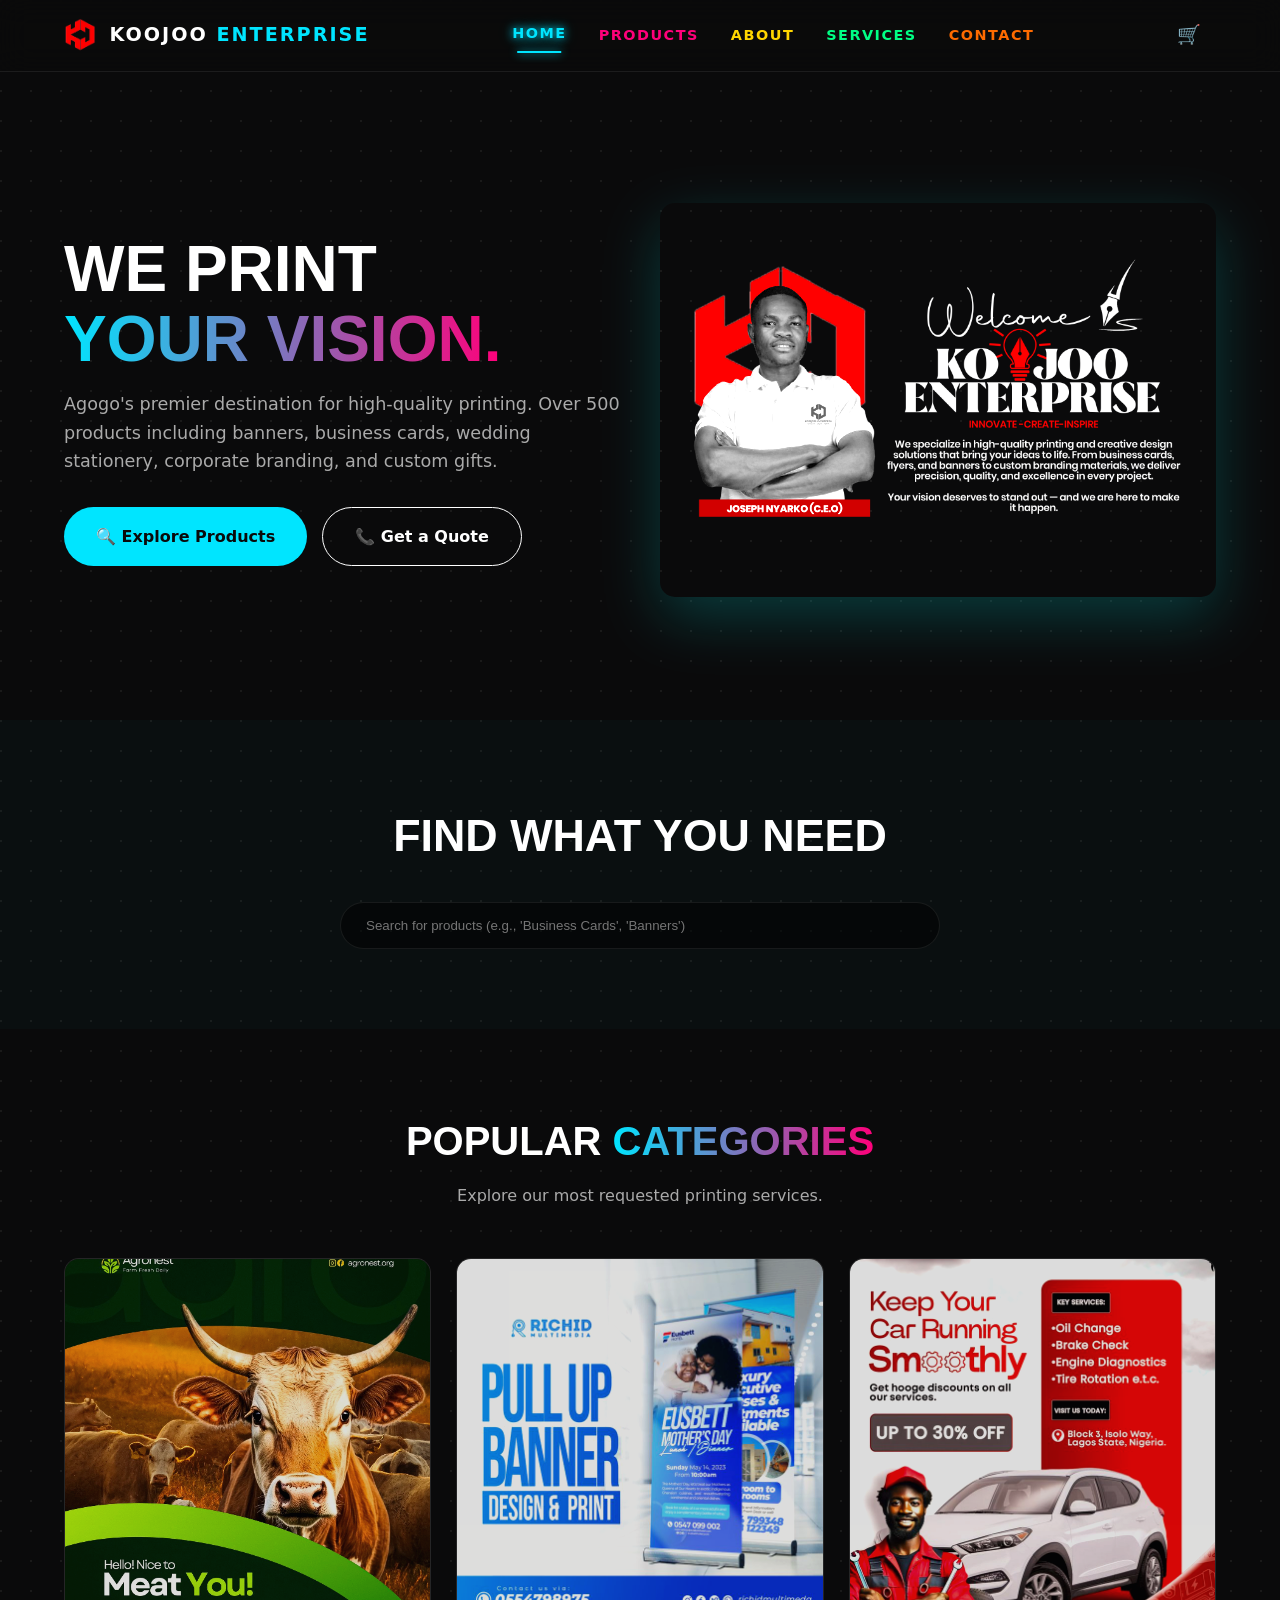
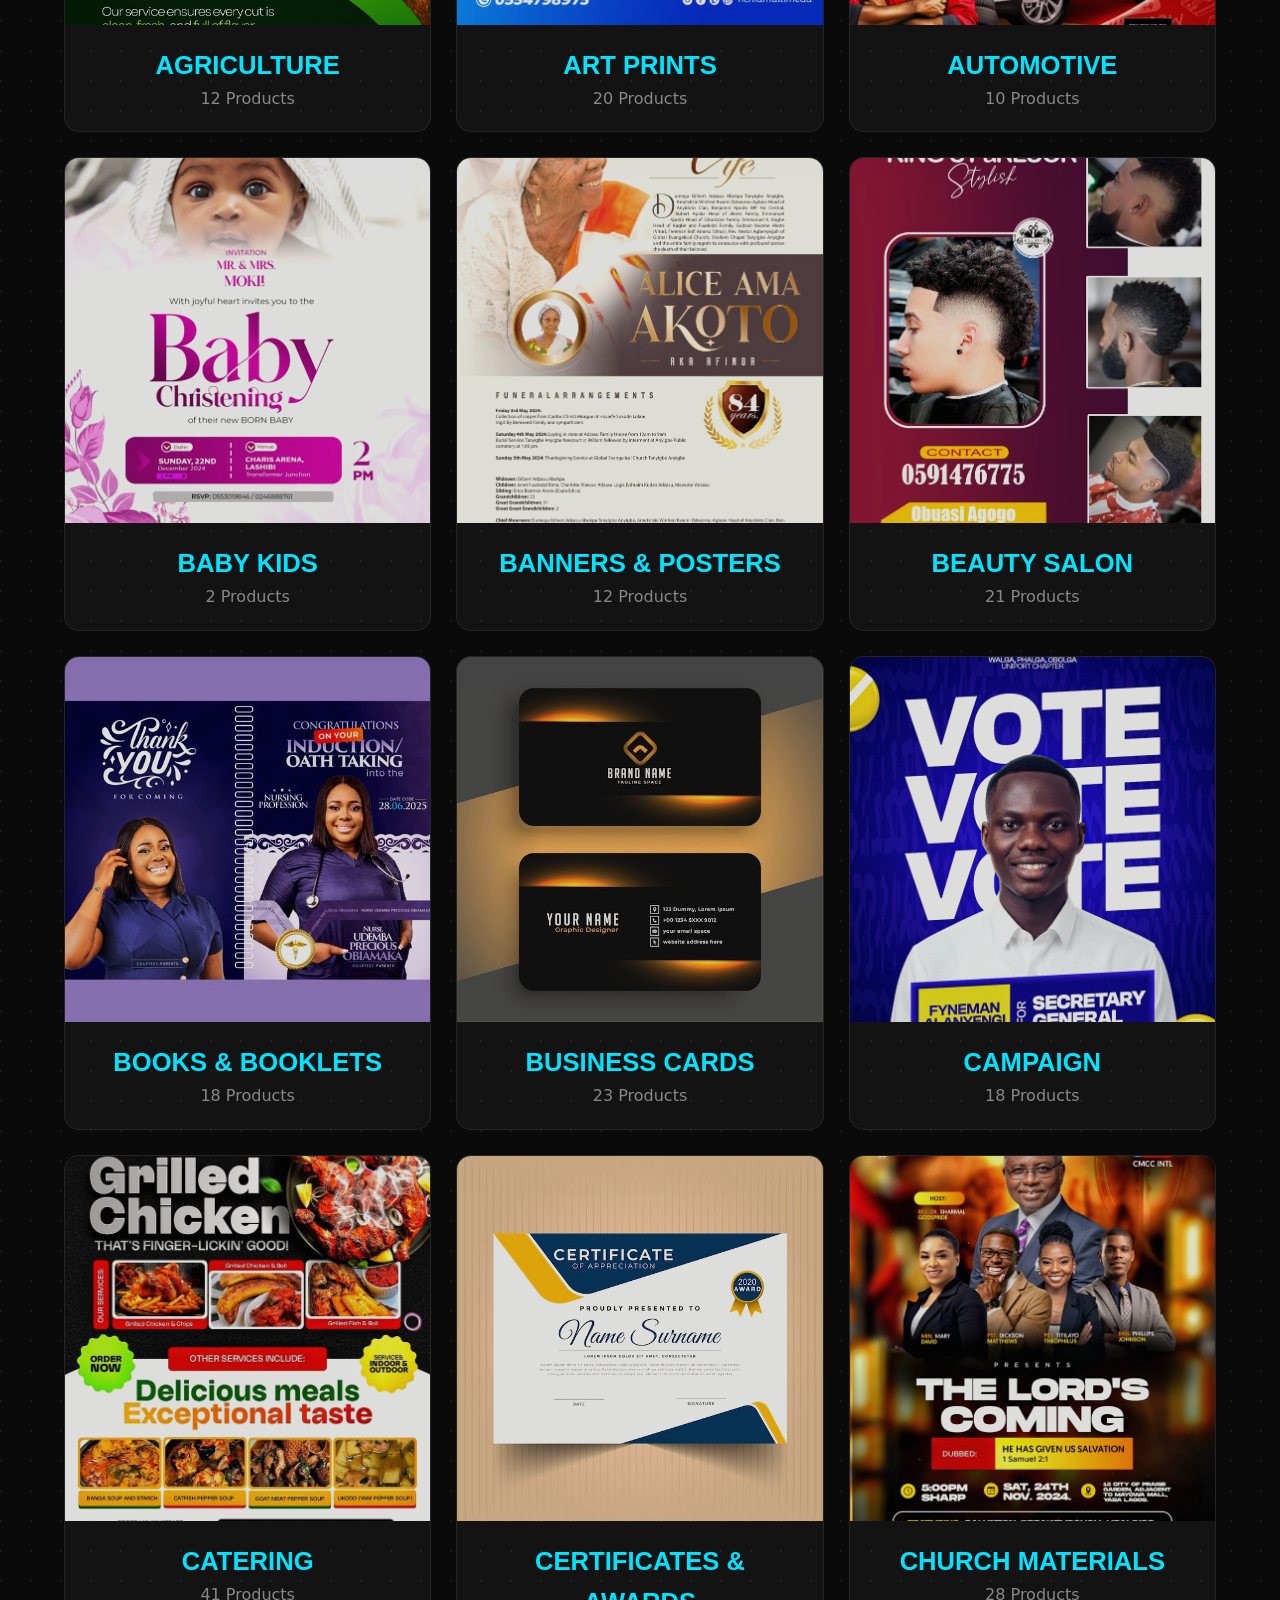
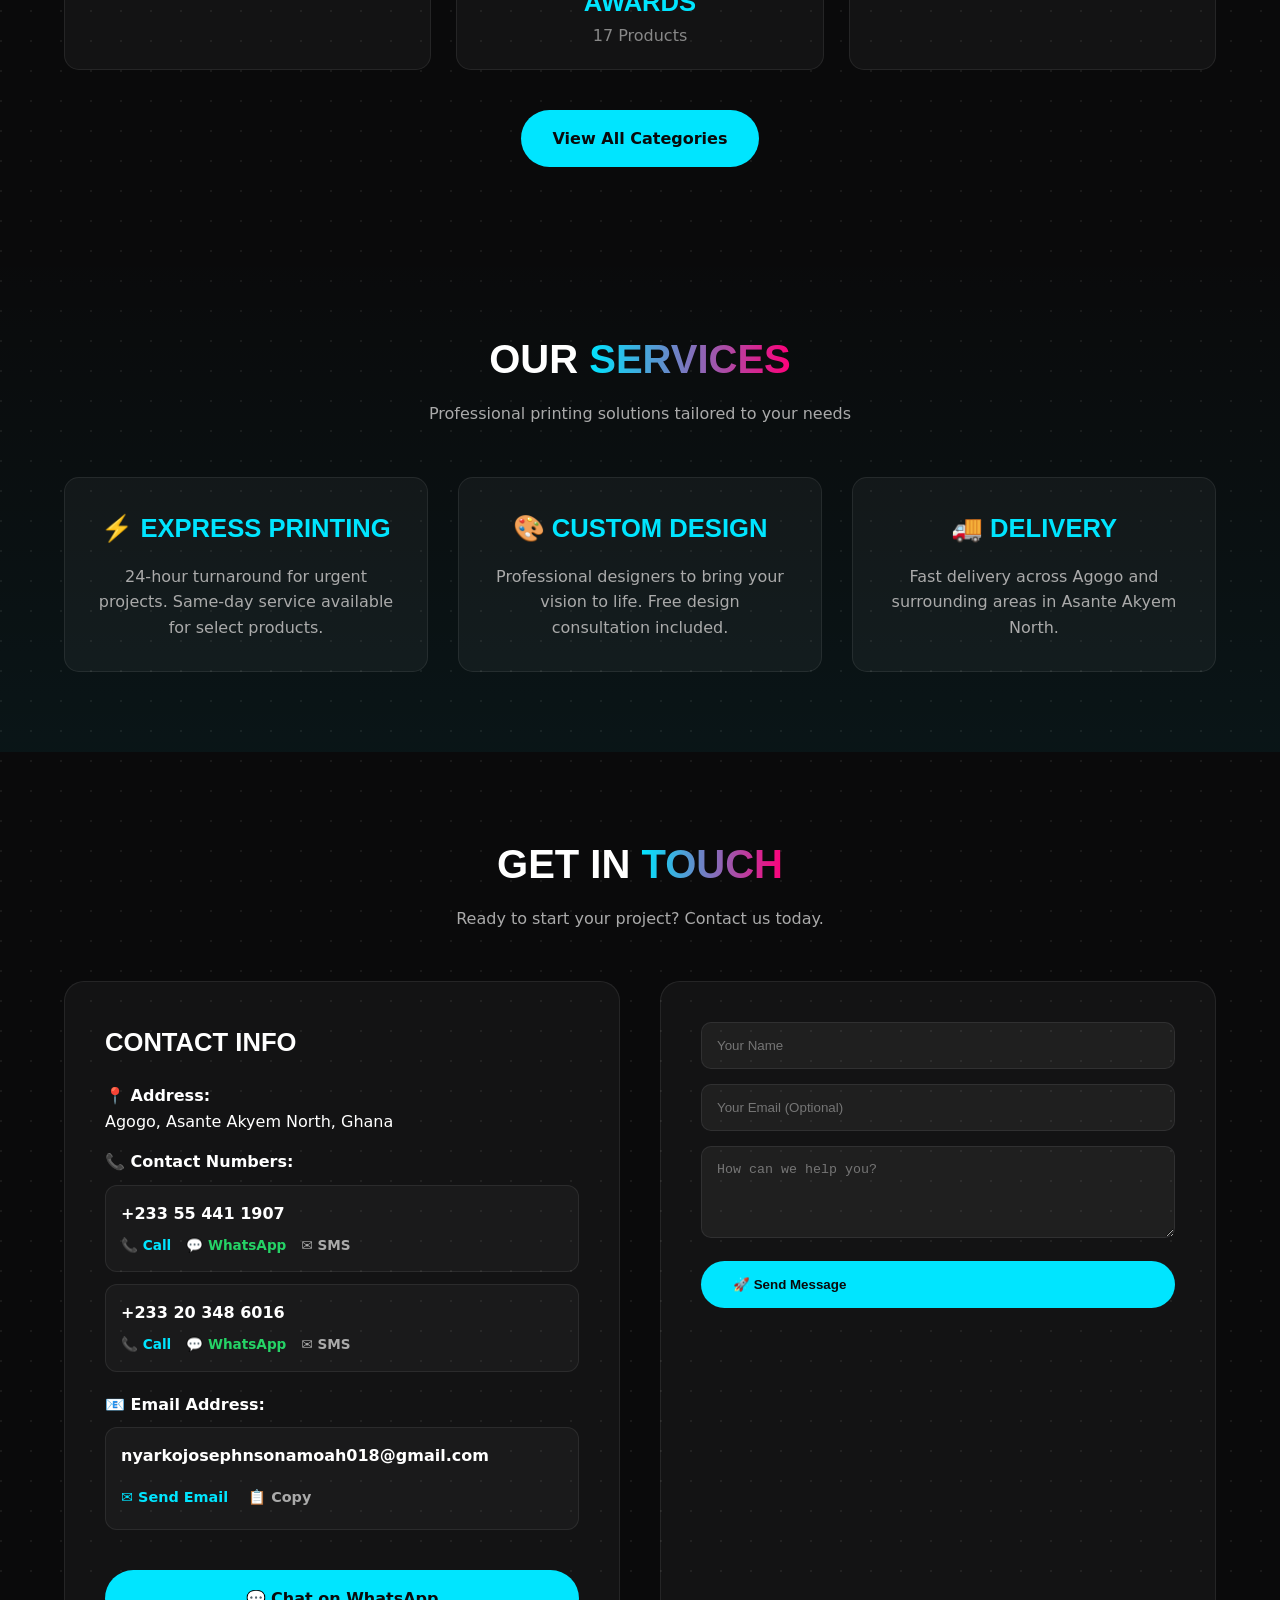
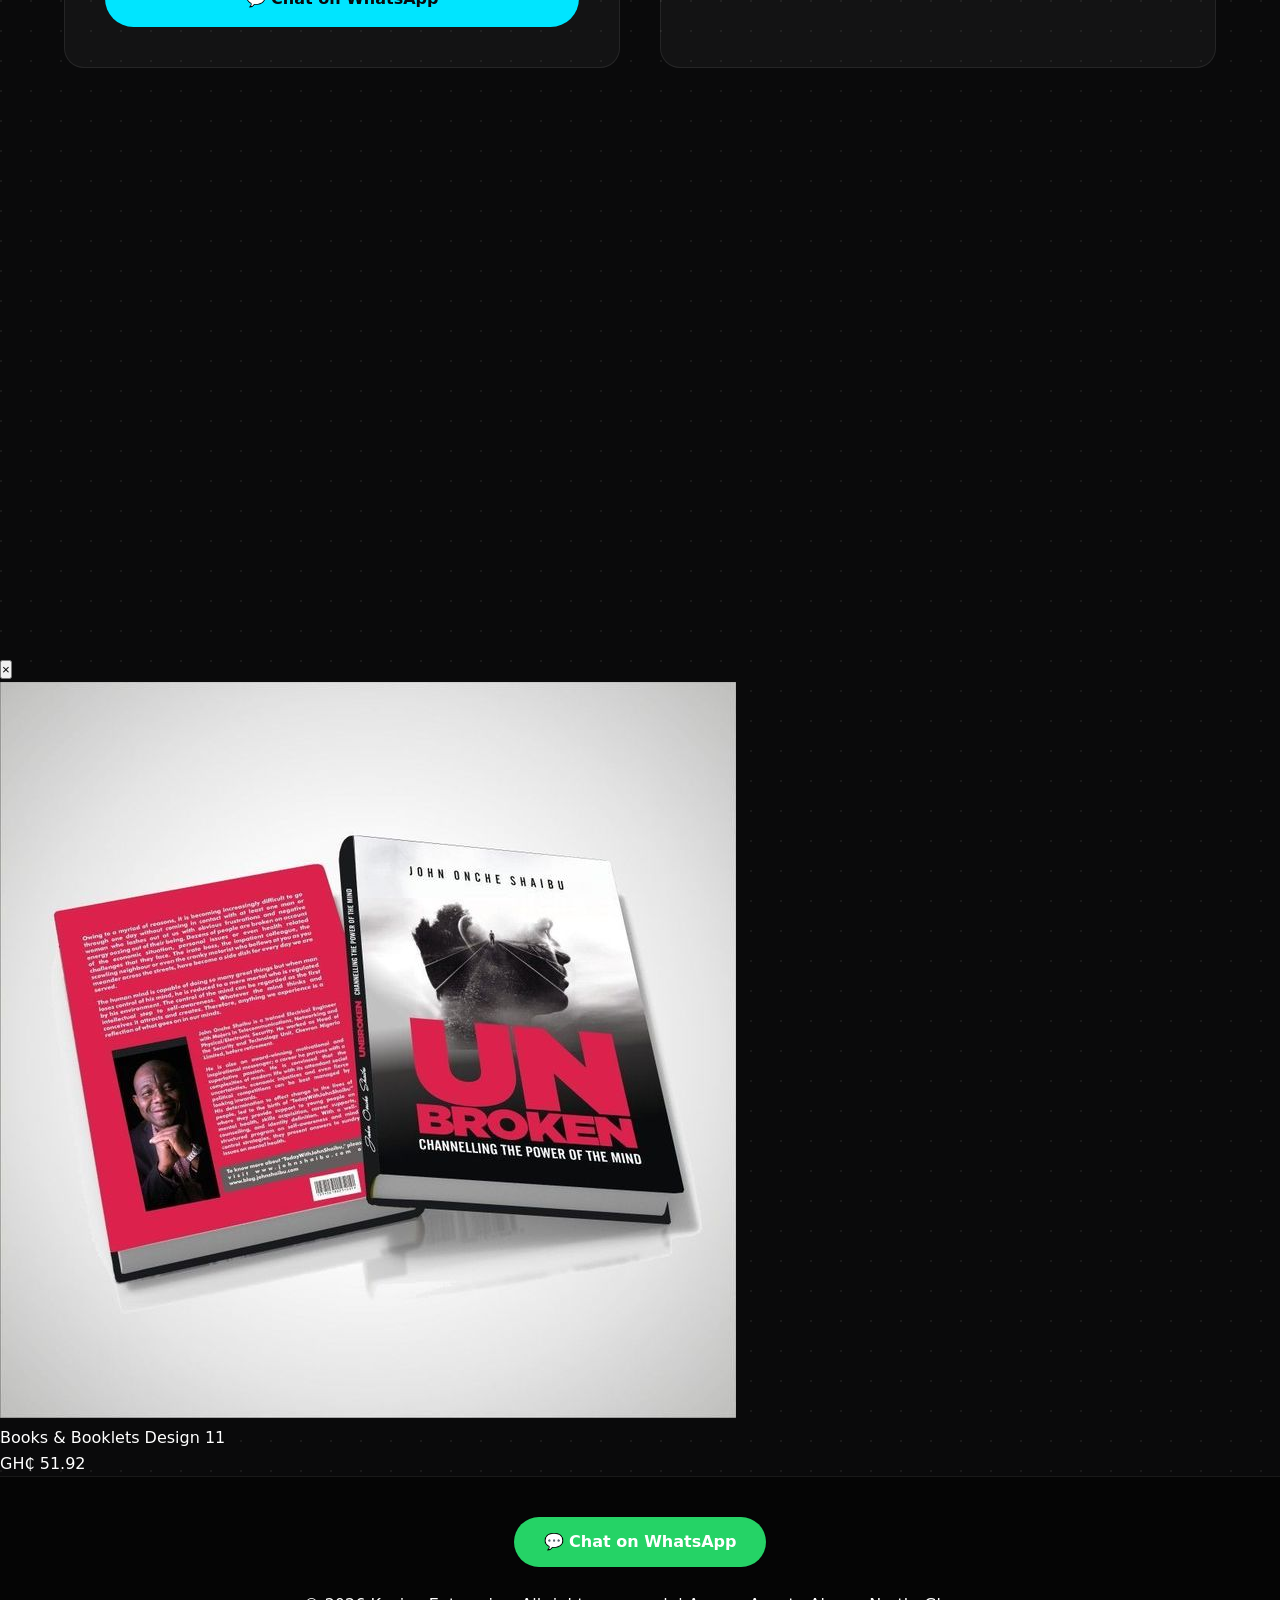
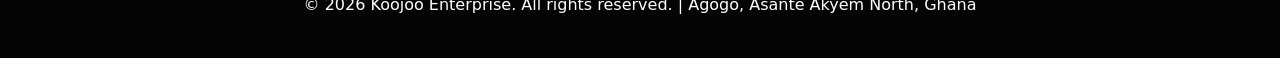
==== commit 5d5dc7dd: "Revert "Reapply "UPDATED CHAGES"" This reverts commit 5e09dbc0cb5dade0d39b9d231f2b54982a1958a5." ====
--- a/index.html
+++ b/index.html
@@ -1,4 +1,3 @@
-<<<<<<< Updated upstream
 
 <!DOCTYPE html>
 <html lang="en">
@@ -234,240 +233,3 @@
     <script src="js/app.js"></script>
 </body>
 </html>
-=======
-
-<!DOCTYPE html>
-<html lang="en">
-<head>
-    <meta charset="UTF-8">
-    <meta name="viewport" content="width=device-width, initial-scale=1.0">
-    <title>Koojoo Enterprise | Premium Printing Services</title>
-    <meta name="description" content="Professional printing press in Asante Akyem North. 400+ products including banners, business cards, wedding stationery, flyers, church materials, event designs, and custom gifts.">
-    <link href="https://fonts.googleapis.com/css2?family=Montserrat:wght@800;900&family=Inter:wght@400;600;700&display=swap" rel="stylesheet">
-    <link rel="stylesheet" href="css/style.css">
-    <link rel="apple-touch-icon" sizes="180x180" href="favicon_io/apple-touch-icon.png">
-    <link rel="icon" type="image/png" sizes="32x32" href="favicon_io/favicon-32x32.png">
-    <link rel="icon" type="image/png" sizes="16x16" href="favicon_io/favicon-16x16.png">
-    <link rel="manifest" href="favicon_io/site.webmanifest">
-    <link rel="icon" type="image/x-icon" href="favicon_io/favicon.ico">
-    <meta http-equiv="X-Frame-Options" content="DENY">
-    <meta http-equiv="X-Content-Type-Options" content="nosniff">
-    <meta http-equiv="Content-Security-Policy" content="default-src 'self'; script-src 'self' 'unsafe-inline' https://maps.googleapis.com; style-src 'self' 'unsafe-inline' https://fonts.googleapis.com; font-src 'self' https://fonts.gstatic.com; img-src 'self' data: https://via.placeholder.com https://maps.gstatic.com https://maps.googleapis.com; frame-src https://www.google.com;">
-    <link rel="preload" as="image" href="images/hero/welcome image.png">
-    <style>
-        /* Custom tweaks for landing page */
-        .featured-grid {
-            display: grid;
-            grid-template-columns: repeat(auto-fill, minmax(280px, 1fr));
-            gap: 25px;
-        }
-        .hero { padding-top: 140px; } /* Push down for fixed nav */
-    </style>
-</head>
-<body>
-
-    <!-- NAVIGATION -->
-    <nav class="navbar" id="navbar">
-        <a href="index.html" class="logo">
-            <img src="logo/logo.png" alt="Koojoo Enterprise Logo">
-            <span>KOOJOO <span>ENTERPRISE</span></span>
-        </a>
-
-        <div class="nav-links" id="navLinks">
-            <a href="index.html" class="active">Home</a>
-            <a href="products.html">Products</a>
-            <a href="about.html">About</a>
-            <a href="#services">Services</a>
-            <a href="#contact">Contact</a>
-        </div>
-
-        <div style="display: flex; align-items: center; gap: 15px;">
-            <div class="cart-btn-nav" onclick="toggleCart()">
-                🛒 <span class="cart-count">0</span>
-            </div>
-            <button class="mobile-nav-toggle" onclick="toggleMobileNav()" aria-label="Toggle Menu">
-                <span></span>
-                <span></span>
-                <span></span>
-            </button>
-        </div>
-    </nav>
-
-    <!-- HERO SECTION -->
-    <header class="hero">
-        <div class="hero-content">
-            <h1>WE PRINT <br><span class="highlight">YOUR VISION.</span></h1>
-            <p>Agogo's premier destination for high-quality printing. Over 500 products including banners, business cards, wedding stationery, corporate branding, and custom gifts.</p>
-            <div style="display: flex; gap: 15px;">
-                <a href="products.html" class="btn-primary">🔍 Explore Products</a>
-                <a href="#contact" class="btn-secondary" style="border: 1px solid var(--white); padding: 1rem 2rem; border-radius: 50px; font-weight: 700; color:white;">📞 Get a Quote</a>
-            </div>
-        </div>
-        <div class="hero-image">
-            <img src="images/hero/welcome image.png" alt="Welcome to Koojoo Enterprise" fetchpriority="high" onerror="this.style.display='none'">
-        </div>
-    </header>
-
-    <!-- SEARCH SECTION -->
-    <section class="container" style="background: rgba(0,229,255,0.02); text-align: center;">
-        <h2 style="margin-bottom: 30px;">Find What You Need</h2>
-        <div class="search-box" style="position: relative; max-width: 600px; margin: 0 auto;">
-            <input type="text" id="masterSearch" placeholder="Search for products (e.g., 'Business Cards', 'Banners')" 
-                   style="width: 100%; padding: 15px 25px; border-radius: 50px; border: 1px solid var(--border); background: rgba(0,0,0,0.5); color: white; outline: none;">
-            <div id="searchResults" class="search-results">
-                <!-- Results injected here -->
-            </div>
-        </div>
-    </section>
-
-    <!-- FEATURED CATEGORIES -->
-    <section class="container" id="categories">
-        <div class="section-header">
-            <h2>Popular <span class="highlight">Categories</span></h2>
-            <p>Explore our most requested printing services.</p>
-        </div>
-        
-        <div class="featured-grid" id="home-categories">
-            <!-- Categories injected by JS -->
-        </div>
-
-        <div style="text-align: center; margin-top: 40px;">
-            <a href="products.html" class="btn-primary">View All Categories</a>
-        </div>
-    </section>
-
-    <!-- SERVICES SECTION -->
-    <section class="container" id="services" style="background: linear-gradient(to bottom, transparent, rgba(0,229,255,0.05));">
-        <div class="section-header">
-            <h2>Our <span class="highlight">Services</span></h2>
-            <p>Professional printing solutions tailored to your needs</p>
-        </div>
-
-        <div class="grid-auto">
-            <div class="card" style="padding: 30px; text-align: center;">
-                <h3 style="color: var(--primary); margin-bottom: 15px;">⚡ Express Printing</h3>
-                <p style="color: #aaa;">24-hour turnaround for urgent projects. Same-day service available for select products.</p>
-            </div>
-            <div class="card" style="padding: 30px; text-align: center;">
-                <h3 style="color: var(--primary); margin-bottom: 15px;">🎨 Custom Design</h3>
-                <p style="color: #aaa;">Professional designers to bring your vision to life. Free design consultation included.</p>
-            </div>
-            <div class="card" style="padding: 30px; text-align: center;">
-                <h3 style="color: var(--primary); margin-bottom: 15px;">🚚 Delivery</h3>
-                <p style="color: #aaa;">Fast delivery across Agogo and surrounding areas in Asante Akyem North.</p>
-            </div>
-        </div>
-    </section>
-
-    <!-- CONTACT SECTION -->
-    <section class="container" id="contact">
-        <div class="section-header">
-            <h2>Get In <span class="highlight">Touch</span></h2>
-            <p>Ready to start your project? Contact us today.</p>
-        </div>
-
-        <div style="display: grid; grid-template-columns: repeat(auto-fit, minmax(300px, 1fr)); gap: 40px;">
-            <div style="background: var(--glass); padding: 40px; border-radius: 20px; border: 1px solid var(--border);">
-                <h3 style="margin-bottom: 20px;">Contact Info</h3>
-                <p style="margin-bottom: 15px;"><strong>📍 Address:</strong><br>Agogo, Asante Akyem North, Ghana</p>
-                
-                <div style="margin-bottom: 20px;">
-                    <strong style="display: block; margin-bottom: 10px;">📞 Contact Numbers:</strong>
-                    <div style="display: flex; flex-direction: column; gap: 12px;">
-                        <!-- Primary Number -->
-                        <div style="background: rgba(255,255,255,0.03); padding: 15px; border-radius: 12px; border: 1px solid var(--border);">
-                            <div style="font-weight: 700; color: var(--white); margin-bottom: 8px;">+233 55 441 1907</div>
-                            <div style="display: flex; gap: 15px; font-size: 0.85rem; font-weight: 600;">
-                                <a href="tel:+233554411907" style="color: var(--primary); display: flex; align-items: center; gap: 4px;">📞 Call</a>
-                                <a href="https://wa.me/233554411907" target="_blank" style="color: #25d366; display: flex; align-items: center; gap: 4px;">💬 WhatsApp</a>
-                                <a href="sms:+233554411907" style="color: var(--text-muted); display: flex; align-items: center; gap: 4px;">✉️ SMS</a>
-                            </div>
-                        </div>
-                        <!-- Secondary Number -->
-                        <div style="background: rgba(255,255,255,0.03); padding: 15px; border-radius: 12px; border: 1px solid var(--border);">
-                            <div style="font-weight: 700; color: var(--white); margin-bottom: 8px;">+233 20 348 6016</div>
-                            <div style="display: flex; gap: 15px; font-size: 0.85rem; font-weight: 600;">
-                                <a href="tel:+233203486016" style="color: var(--primary); display: flex; align-items: center; gap: 4px;">📞 Call</a>
-                                <a href="https://wa.me/233203486016" target="_blank" style="color: #25d366; display: flex; align-items: center; gap: 4px;">💬 WhatsApp</a>
-                                <a href="sms:+233203486016" style="color: var(--text-muted); display: flex; align-items: center; gap: 4px;">✉️ SMS</a>
-                            </div>
-                        </div>
-                    </div>
-                </div>
-
-                <div style="margin-bottom: 20px;">
-                    <strong style="display: block; margin-bottom: 10px;">📧 Email Address:</strong>
-                    <div style="background: rgba(255,255,255,0.03); padding: 15px; border-radius: 12px; border: 1px solid var(--border);">
-                        <a href="mailto:nyarkojosephnsonamoah018@gmail.com" id="emailAddress" style="font-weight: 700; color: var(--white); margin-bottom: 12px; word-break: break-all; display: block; text-decoration: none; transition: color 0.3s;">nyarkojosephnsonamoah018@gmail.com</a>
-                        <div style="display: flex; gap: 20px; font-size: 0.9rem; font-weight: 700;">
-                            <a href="mailto:nyarkojosephnsonamoah018@gmail.com" style="color: var(--primary); display: flex; align-items: center; gap: 6px; padding: 5px 0;">✉️ Send Email</a>
-                            <a href="javascript:void(0)" onclick="copyEmail()" id="copyBtn" style="color: var(--text-muted); display: flex; align-items: center; gap: 6px; padding: 5px 0;">📋 Copy</a>
-                        </div>
-                    </div>
-                </div>
-
-                <script>
-                    function copyEmail() {
-                        const email = document.getElementById('emailAddress').innerText;
-                        navigator.clipboard.writeText(email).then(() => {
-                            const btn = document.getElementById('copyBtn');
-                            const originalText = btn.innerHTML;
-                            btn.innerHTML = '✅ Copied!';
-                            btn.style.color = 'var(--primary)';
-                            setTimeout(() => {
-                                btn.innerHTML = originalText;
-                                btn.style.color = 'var(--text-muted)';
-                            }, 2000);
-                        });
-                    }
-                </script>
-                <a href="https://wa.me/233554411907" class="btn-primary" target="_blank" style="margin-top: 20px; width: 100%; justify-content: center;">💬 Chat on WhatsApp</a>
-            </div>
-
-            <div style="background: var(--glass); padding: 40px; border-radius: 20px; border: 1px solid var(--border);">
-                <form id="contactForm">
-                    <input type="text" id="contactName" placeholder="Your Name" required style="width: 100%; padding: 15px; margin-bottom: 15px; background: rgba(255,255,255,0.05); border: 1px solid var(--border); border-radius: 10px; color: white;">
-                    <input type="email" id="contactEmail" placeholder="Your Email (Optional)" style="width: 100%; padding: 15px; margin-bottom: 15px; background: rgba(255,255,255,0.05); border: 1px solid var(--border); border-radius: 10px; color: white;">
-                    <textarea id="contactMessage" placeholder="How can we help you?" required rows="4" style="width: 100%; padding: 15px; margin-bottom: 15px; background: rgba(255,255,255,0.05); border: 1px solid var(--border); border-radius: 10px; color: white;"></textarea>
-                    <button type="submit" class="btn-primary" style="width: 100%;">🚀 Send Message</button>
-                </form>
-            </div>
-        </div>
-
-        <div class="map-container" style="margin-top: 50px;">
-            <iframe src="https://www.google.com/maps/embed?pb=!1m18!1m12!1m3!1d15000!2d-1.0838317!3d6.7977585!2m3!1f0!2f0!3f0!3m2!1i1024!2i768!4f13.1!3m3!1m2!1s0xfd94186411d3101%3A0x6b16027429683952!2sAgogo!5e0!3m2!1sen!2sgh!4v1709156000000!5m2!1sen!2sgh"
-                    width="100%" height="450" style="border:0; border-radius: 20px;" allowfullscreen="" loading="lazy" referrerpolicy="no-referrer-when-downgrade"></iframe>
-        </div>
-    </section>
-
-    <!-- PRODUCT VIDEO PREVIEW (FLOAT REEL) -->
-    <div class="product-reel-pip" id="productReel" onclick="goToReelProduct()" style="cursor: pointer;">
-        <div class="pip-header">
-            <div class="pip-status-dot"></div>
-            <button onclick="closeReel(event)">&times;</button>
-        </div>
-        <div class="pip-content" id="pipContent">
-            <!-- Product images cycle here -->
-             <div class="pip-loading">Initializing Reel...</div>
-        </div>
-        <div class="pip-info">
-            <div id="pipName">Loading...</div>
-            <div id="pipPrice">GH₵ 0.00</div>
-        </div>
-        <div class="pip-overlay"></div>
-    </div>
-
-    <!-- FOOTER -->
-    <footer style="background: #050505; border-top: 1px solid var(--border); padding: 40px 5%; text-align: center;">
-        <div style="margin-bottom: 25px;">
-            <a href="https://wa.me/233554411907" class="cta-btn" target="_blank" style="display: inline-flex; margin: 0 auto; padding: 12px 30px; font-size: 1rem;">💬 Chat on WhatsApp</a>
-        </div>
-        <p>© 2026 Koojoo Enterprise. All rights reserved. | Agogo, Asante Akyem North, Ghana</p>
-    </footer>
-
-    <!-- SCRIPTS -->
-    <script src="js/data.js"></script>
-    <script src="js/app.js"></script>
-</body>
-</html>
->>>>>>> Stashed changes
--- a/css/style.css
+++ b/css/style.css
@@ -1,19 +1,19 @@
+
 /* ========================================
    ROOT VARIABLES & RESET
    ======================================== */
 :root {
     --primary: #00E5FF;
-    --primary-glow: rgba(0, 229, 255, 0.4);
+    --secondary: #FF007A;
+    --yellow: #FFD600;
     --dark: #0A0A0B;
-    --dark-overlay: rgba(10, 10, 11, 0.95);
-    --glass: rgba(255, 255, 255, 0.05);
-    --border: rgba(255, 255, 255, 0.1);
+    --dark-overlay: rgba(10, 10, 11, 0.9);
+    --glass: rgba(255, 255, 255, 0.04);
+    --border: rgba(255, 255, 255, 0.08);
     --light: #f8f9fa;
     --white: #ffffff;
     --success: #25d366;
     --text-muted: #aaa;
-    --nav-height: 70px;
-    --container-padding: 5%;
 }
 
 * { 
@@ -41,16 +41,17 @@
 }
 
 /* --- TYPOGRAPHY (FLUID) --- */
-h1 { font-family: 'Montserrat', sans-serif; font-size: clamp(2rem, 8vw, 4.5rem); font-weight: 900; line-height: 1.1; text-transform: uppercase; }
-h2 { font-family: 'Montserrat', sans-serif; font-size: clamp(1.5rem, 5vw, 2.8rem); font-weight: 800; text-transform: uppercase; }
-h3 { font-family: 'Montserrat', sans-serif; font-size: clamp(1.1rem, 3vw, 1.6rem); font-weight: 700; text-transform: uppercase; }
+h1 { font-family: 'Montserrat', sans-serif; font-size: clamp(2.2rem, 8vw, 4.5rem); font-weight: 900; line-height: 1.1; text-transform: uppercase; }
+h2 { font-family: 'Montserrat', sans-serif; font-size: clamp(1.8rem, 5vw, 2.8rem); font-weight: 800; text-transform: uppercase; }
+h3 { font-family: 'Montserrat', sans-serif; font-size: clamp(1.2rem, 3vw, 1.6rem); font-weight: 700; text-transform: uppercase; }
 
 .highlight {
-    color: var(--primary);
-    text-shadow: 0 0 20px var(--primary-glow);
-}
-
-a { text-decoration: none; color: inherit; transition: all 0.3s ease; }
+    background: linear-gradient(to right, var(--primary), var(--secondary));
+    -webkit-background-clip: text;
+    -webkit-text-fill-color: transparent;
+}
+
+a { text-decoration: none; color: inherit; transition: color 0.3s ease, transform 0.3s ease; }
 ul { list-style: none; }
 
 /* --- NAVIGATION --- */
@@ -58,10 +59,9 @@
     display: flex;
     justify-content: space-between;
     align-items: center;
-    padding: 0 var(--container-padding);
+    padding: 1rem 5%;
     position: fixed;
     width: 100%;
-    height: var(--nav-height);
     top: 0;
     z-index: 1000;
     background: var(--dark-overlay);
@@ -72,16 +72,16 @@
 .logo {
     display: flex;
     align-items: center;
-    gap: 10px;
-    font-size: 1rem;
-    letter-spacing: 1px;
+    gap: 12px;
+    font-size: 1.2rem;
+    letter-spacing: 2px;
     font-weight: 900;
     text-decoration: none;
     color: var(--white);
 }
 
 .logo img {
-    height: 30px;
+    height: 35px;
     width: auto;
     object-fit: contain;
 }
@@ -95,68 +95,60 @@
 }
 
 .nav-links a {
-    font-size: 0.85rem;
+    font-size: 0.9rem;
     font-weight: 700;
     text-transform: uppercase;
-    letter-spacing: 1px;
+    letter-spacing: 1.5px;
+    transition: all 0.3s cubic-bezier(0.4, 0, 0.2, 1);
     position: relative;
-    padding: 5px 0;
-    color: var(--white);
-}
-
-.nav-links a:hover, .nav-links a.active { 
-    color: var(--primary);
-}
+    padding: 8px 0;
+}
+
+/* Individual Neon Glows */
+.nav-links a:nth-child(1) { color: #00E5FF; } /* Home - Cyan */
+.nav-links a:nth-child(1):hover, .nav-links a:nth-child(1).active { text-shadow: 0 0 8px #00E5FF, 0 0 15px rgba(0,229,255,0.4); }
+
+.nav-links a:nth-child(2) { color: #FF007A; } /* Products - Magenta */
+.nav-links a:nth-child(2):hover, .nav-links a:nth-child(2).active { text-shadow: 0 0 8px #FF007A, 0 0 15px rgba(255,0,122,0.4); }
+
+.nav-links a:nth-child(3) { color: #FFD600; } /* About - Yellow */
+.nav-links a:nth-child(3):hover, .nav-links a:nth-child(3).active { text-shadow: 0 0 8px #FFD600, 0 0 15px rgba(255,214,0,0.4); }
+
+.nav-links a:nth-child(4) { color: #00FF85; } /* Services - Green */
+.nav-links a:nth-child(4):hover, .nav-links a:nth-child(4).active { text-shadow: 0 0 8px #00FF85, 0 0 15px rgba(0,255,133,0.4); }
+
+.nav-links a:nth-child(5) { color: #FF6B00; } /* Contact - Orange */
+.nav-links a:nth-child(5):hover, .nav-links a:nth-child(5).active { text-shadow: 0 0 8px #FF6B00, 0 0 15px rgba(255,107,0,0.4); }
 
 /* Animated Underline */
 .nav-links a::after {
     content: '';
     position: absolute;
-    bottom: 0; left: 0;
+    bottom: 0; left: 50%;
     width: 0; height: 2px;
-    background: var(--primary);
+    background: currentColor;
     transition: 0.3s;
-    box-shadow: 0 0 10px var(--primary);
+    transform: translateX(-50%);
+    box-shadow: 0 0 10px currentColor;
 }
 
 .nav-links a:hover::after,
 .nav-links a.active::after {
-    width: 100%;
-}
-
-.cart-btn-nav {
-    position: relative;
-    font-size: 1.2rem;
-    cursor: pointer;
-    margin-right: 15px;
-}
-
-.cart-count {
-    position: absolute;
-    top: -8px;
-    right: -10px;
-    background: var(--primary);
-    color: var(--dark);
-    font-size: 0.7rem;
-    width: 18px;
-    height: 18px;
-    border-radius: 50%;
-    display: flex;
-    align-items: center;
-    justify-content: center;
-    font-weight: bold;
-    box-shadow: 0 0 10px var(--primary-glow);
-}
+    width: 80%;
+}
+
+.nav-links a:hover,
+.nav-links a.active { transform: translateY(-2px); }
 
 /* --- MOBILE NAV TOGGLE --- */
 .mobile-nav-toggle {
     display: none;
     flex-direction: column;
-    gap: 5px;
+    gap: 6px;
     background: none;
     border: none;
     cursor: pointer;
-    padding: 5px;
+    padding: 10px;
     z-index: 1001;
 }
 
@@ -165,68 +157,112 @@
     width: 25px;
     height: 2px;
     background: var(--white);
-    transition: 0.3s;
-}
-
-.mobile-nav-toggle.active span:nth-child(1) { transform: translateY(7px) rotate(45deg); }
+    transition: 0.3s cubic-bezier(0.4, 0, 0.2, 1);
+}
+
+.mobile-nav-toggle.active span:nth-child(1) { transform: translateY(8px) rotate(45deg); }
 .mobile-nav-toggle.active span:nth-child(2) { opacity: 0; }
-.mobile-nav-toggle.active span:nth-child(3) { transform: translateY(-7px) rotate(-45deg); }
-
-@media (max-width: 992px) {
+.mobile-nav-toggle.active span:nth-child(3) { transform: translateY(-8px) rotate(-45deg); }
+
+@media (max-width: 768px) {
+    .mobile-nav-toggle { display: flex; }
+
     .nav-links {
         position: fixed;
         top: 0; right: -100%;
-        width: 100%; height: 100vh;
+        width: 80%; height: 100vh;
         background: var(--dark);
+        border-left: 1px solid var(--border);
         flex-direction: column;
         justify-content: center;
         align-items: center;
-        gap: 40px;
-        transition: 0.4s cubic-bezier(0.4, 0, 0.2, 1);
+        gap: 30px;
+        transition: 0.5s cubic-bezier(0.4, 0, 0.2, 1);
         z-index: 1000;
+        box-shadow: -20px 0 50px rgba(0,0,0,0.5);
     }
 
     .nav-links.active { right: 0; }
-    .nav-links a { font-size: 1.5rem; }
-    .mobile-nav-toggle { display: flex; }
-}
+    .nav-links a { font-size: 1.5rem; font-weight: 700; }
+}
+
+.cart-btn-nav {
+    position: relative;
+    font-size: 1.2rem;
+    cursor: pointer;
+    margin-right: 15px;
+}
+
+.cart-count {
+    position: absolute;
+    top: -8px;
+    right: -10px;
+    background: var(--secondary);
+    color: white;
+    font-size: 0.7rem;
+    width: 18px;
+    height: 18px;
+    border-radius: 50%;
+    display: flex;
+    align-items: center;
+    justify-content: center;
+    font-weight: bold;
+}
+
+.cta-btn {
+    background: var(--success);
+    color: var(--white);
+    padding: 0.5rem 1rem;
+    border-radius: 50px;
+    font-weight: 700;
+    font-size: 0.9rem;
+    display: flex;
+    align-items: center;
+    gap: 5px;
+}
+
+.cta-btn:hover { transform: translateY(-2px); box-shadow: 0 5px 20px rgba(37, 211, 102, 0.4); }
 
 /* --- HERO SECTION --- */
 .hero {
-    min-height: 100vh;
-    display: flex;
-    align-items: center;
-    padding: calc(var(--nav-height) + 40px) var(--container-padding) 60px;
+    min-height: 80vh;
+    display: flex;
+    align-items: center;
+    justify-content: space-between;
+    padding: 100px 5% 60px;
     gap: 40px;
 }
 
-@media (max-width: 992px) {
-    .hero {
-        flex-direction: column;
-        text-align: center;
-        justify-content: center;
-    }
-}
-
 .hero-content {
-    flex: 1;
-    width: 100%;
+    flex: 1; /* Keep text content flexible */
+    min-width: 300px;
 }
 
 .hero-image {
-    flex: 1;
-    width: 100%;
-    display: flex;
+    flex: 1; /* Revert flex to 1 to balance with content */
+    min-width: 300px;
+    display: flex;
+    align-items: center;
     justify-content: center;
 }
 
 .hero-image img {
     width: 100%;
-    max-width: 600px;
+    max-width: 700px; /* Reduced from 900px */
     height: auto;
-    border-radius: 20px;
-    box-shadow: 0 20px 60px rgba(0, 229, 255, 0.15);
-}
+    border-radius: 15px;
+    filter: contrast(1.1) brightness(1.05) saturate(1.15);
+    box-shadow: 0 20px 60px rgba(0, 229, 255, 0.2);
+    transition: 0.3s;
+}
+
+.hero-image img:hover {
+    transform: scale(1.03);
+    box-shadow: 0 30px 80px rgba(0, 229, 255, 0.3);
+}
+
+.hero h1 { font-size: clamp(2.5rem, 5vw, 4.5rem); margin-bottom: 1rem; }
+.hero p { color: var(--text-muted); max-width: 600px; margin-bottom: 2rem; font-size: 1.1rem; }
 
 .btn-primary {
     background: var(--primary);
@@ -236,246 +272,40 @@
     font-weight: 700;
     display: inline-flex;
     align-items: center;
-    justify-content: center;
-    gap: 10px;
+    gap: 8px;
     border: none;
     cursor: pointer;
-    width: fit-content;
-}
-
-@media (max-width: 480px) {
-    .btn-primary { width: 100%; }
 }
 
 .btn-primary:hover {
     background: var(--white);
     transform: translateY(-3px);
-}
-
-.btn-secondary {
-    border: 1px solid var(--white);
-    padding: 1rem 2rem;
-    border-radius: 50px;
-    font-weight: 700;
-    color: var(--white);
-    display: inline-flex;
-    align-items: center;
-    justify-content: center;
-    transition: 0.3s;
-}
-
-.btn-secondary:hover {
-    background: var(--white);
-    color: var(--dark);
-    transform: translateY(-3px);
-}
-
-.cta-btn {
-    background: var(--success);
-    color: var(--white);
-    padding: 0.5rem 1.5rem;
-    border-radius: 50px;
-    font-weight: 700;
-    display: inline-flex;
-    align-items: center;
-    gap: 8px;
-    transition: 0.3s;
-}
-
-.cta-btn:hover {
-    transform: translateY(-3px);
-    box-shadow: 0 10px 20px rgba(37, 211, 102, 0.3);
+    box-shadow: 0 10px 30px rgba(0, 229, 255, 0.3);
 }
 
 /* --- GRID LAYOUTS --- */
-.container { padding: 80px var(--container-padding); }
-
-@media (max-width: 768px) {
-    .container { padding: 60px var(--container-padding); }
-}
+.container { padding: 80px 5%; }
 
 .section-header { text-align: center; margin-bottom: 50px; }
-.section-header p { color: var(--text-muted); max-width: 600px; margin: 10px auto 0; }
+.section-header h2 { font-size: 2.5rem; margin-bottom: 10px; }
+.section-header p { color: var(--text-muted); }
 
 .grid-auto {
     display: grid;
-    grid-template-columns: repeat(auto-fill, minmax(300px, 1fr));
+    /* slightly larger columns for bigger previews */
+    grid-template-columns: repeat(auto-fill, minmax(320px, 1fr));
     gap: 30px;
 }
 
-.featured-grid {
-    display: grid;
-    grid-template-columns: repeat(auto-fill, minmax(280px, 1fr));
-    gap: 25px;
-}
-
-@media (max-width: 480px) {
-    .grid-auto, .featured-grid {
-        grid-template-columns: 1fr;
-        gap: 20px;
-    }
-}
-
-/* --- FLOATING PRODUCT REEL (PIP) --- */
-.product-reel-pip {
-    position: fixed;
-    bottom: 30px;
-    right: 30px;
-    width: 180px;
-    height: 240px;
-    background: #000;
-    border-radius: 15px;
-    overflow: hidden;
-    z-index: 5000;
-    border: 2px solid var(--primary);
-    box-shadow: 0 10px 40px rgba(0,0,0,0.8), 0 0 20px rgba(0,229,255,0.2);
-    display: flex;
-    flex-direction: column;
-    transition: all 0.5s cubic-bezier(0.4, 0, 0.2, 1);
-    animation: slideInPip 1s ease-out forwards;
-}
-
-@keyframes slideInPip {
-    from { transform: translateX(120%) scale(0.8); opacity: 0; }
-    to { transform: translateX(0) scale(1); opacity: 1; }
-}
-
-.pip-header {
-    position: absolute;
-    top: 0; left: 0; right: 0;
-    padding: 10px;
-    display: flex;
-    justify-content: space-between;
-    align-items: center;
-    z-index: 10;
-    background: linear-gradient(to bottom, rgba(0,0,0,0.8), transparent);
-}
-
-.pip-status-dot {
-    width: 7px;
-    height: 7px;
-    background: var(--primary);
-    border-radius: 50%;
-    box-shadow: 0 0 8px var(--primary);
-    animation: pulse-cyan 2s infinite;
-}
-
-@keyframes pulse-cyan {
-    0% { opacity: 1; transform: scale(1); }
-    50% { opacity: 0.5; transform: scale(1.2); }
-    100% { opacity: 1; transform: scale(1); }
-}
-
-.pip-header button {
-    background: none;
-    border: none;
-    color: white;
-    font-size: 1.1rem;
-    cursor: pointer;
-    opacity: 0.7;
-}
-
-.pip-content {
-    flex: 1;
-    position: relative;
-    background: #000;
-    display: flex;
-    align-items: center;
-    justify-content: center;
-    overflow: hidden;
-    transition: opacity 1s ease-in-out, filter 1s ease-in-out;
-}
-
-.pip-content.blending {
-    opacity: 0;
-    filter: blur(10px) brightness(1.5);
-}
-
-.pip-content img {
-    max-width: 85%;
-    max-height: 85%;
-    object-fit: contain;
-    transition: transform 6s ease-in-out;
-    filter: brightness(1.05) contrast(1.05);
-    transform: scale(0.95);
-}
-
-.pip-content .zoom-effect {
-    transform: scale(1.1);
-}
-
-.pip-info {
-    background: #0a0a0b;
-    padding: 10px 12px;
-    border-top: 1px solid var(--border);
-    position: relative;
-    z-index: 5;
-}
-
-#pipName {
-    font-weight: 700;
-    font-size: 0.75rem;
-    color: var(--white);
-    margin-bottom: 2px;
-    white-space: nowrap;
-    overflow: hidden;
-    text-overflow: ellipsis;
-}
-
-#pipPrice {
-    color: var(--primary);
-    font-size: 0.8rem;
-    font-weight: 800;
-}
-
-.pip-overlay {
-    position: absolute;
-    inset: 0;
-    pointer-events: none;
-    box-shadow: inset 0 0 30px rgba(0,0,0,0.5);
-    z-index: 4;
-}
-
-.pip-loading {
-    font-size: 0.6rem;
-    color: #444;
-    text-transform: uppercase;
-    letter-spacing: 1px;
-}
-
-@media (max-width: 768px) {
-    .product-reel-pip {
-        width: 140px;
-        height: 180px;
-        bottom: 20px;
-        right: 20px;
-        border-radius: 12px;
-    }
-    #pipName { font-size: 0.65rem; }
-    #pipPrice { font-size: 0.7rem; }
-}
-
-/* --- CARDS --- */
-.card {
-    background: var(--glass);
-    border: 1px solid var(--border);
-    border-radius: 20px;
-    overflow: hidden;
-    transition: 0.4s;
-    height: 100%;
-    display: flex;
-    flex-direction: column;
-}
-
-.card:hover {
-    border-color: var(--primary);
-    transform: translateY(-10px);
-    background: rgba(255, 255, 255, 0.08);
-}
-
+/* enlarge card images for better preview quality */
 .card-image {
     width: 100%;
-    aspect-ratio: 1;
+    aspect-ratio: 1 / 1;
+    background: #1a1a1b;
+    display: flex;
+    align-items: center;
+    justify-content: center;
+    position: relative;
     overflow: hidden;
 }
 
@@ -483,20 +313,46 @@
     width: 100%;
     height: 100%;
     object-fit: cover;
-    transition: 0.5s;
-}
-
-.card:hover .card-image img { transform: scale(1.1); }
+    opacity: 0.85;
+    transition: 0.5s cubic-bezier(0.4, 0, 0.2, 1);
+    filter: contrast(1.05) brightness(1.02) saturate(1.1) sepia(0.05);
+    image-rendering: -webkit-optimize-contrast;
+    image-rendering: crisp-edges;
+}
+
+.card:hover .card-image img {
+    opacity: 1;
+    transform: scale(1.1);
+    filter: contrast(1.1) brightness(1.05) saturate(1.2) sepia(0);
+}
+
+/* --- PRODUCT & CATEGORY CARDS --- */
+.card {
+    background: var(--glass);
+    border: 1px solid var(--border);
+    border-radius: 15px;
+    overflow: hidden;
+    transition: 0.4s cubic-bezier(0.4, 0, 0.2, 1);
+    position: relative;
+    display: flex;
+    flex-direction: column;
+}
+
+.card:hover {
+    border-color: var(--primary);
+    transform: translateY(-8px);
+    box-shadow: 0 20px 40px rgba(0, 229, 255, 0.15);
+}
 
 .card-content { 
-    padding: 25px; 
-    flex: 1;
+    padding: 20px; 
+    flex-grow: 1;
     display: flex;
     flex-direction: column;
 }
-
-.card-title { font-size: 1.25rem; margin-bottom: 10px; }
-.card-price { color: var(--primary); font-weight: 800; font-size: 1.5rem; margin-bottom: 15px; }
+.card-title { font-size: 1.1rem; margin-bottom: 5px; color: var(--white); }
+.card-price { color: var(--primary); font-weight: 700; font-size: 1.2rem; margin-bottom: 15px; display: block; }
+.card-meta { color: var(--text-muted); font-size: 0.9rem; margin-bottom: 15px; display: block;}
 
 .btn-sm {
     padding: 0.5rem 1rem;
@@ -507,21 +363,21 @@
     color: white;
     cursor: pointer;
     transition: 0.3s;
-    text-align: center;
 }
 
 .btn-sm:hover { background: var(--primary); color: var(--dark); border-color: var(--primary); }
+
+.btn-add { width: 100%; text-align: center; }
 
 /* --- CART MODAL --- */
 .cart-overlay {
     position: fixed;
-    inset: 0;
-    background: rgba(0,0,0,0.85);
+    top: 0; right: 0; bottom: 0; left: 0;
+    background: rgba(0,0,0,0.8);
     z-index: 2000;
     display: none;
     opacity: 0;
     transition: 0.3s;
-    backdrop-filter: blur(5px);
 }
 
 .cart-overlay.open { display: block; opacity: 1; }
@@ -529,12 +385,12 @@
 .cart-sidebar {
     position: absolute;
     top: 0; right: 0; bottom: 0;
-    width: 100%;
-    max-width: 450px;
-    background: #0A0A0B;
+    width: 400px;
+    max-width: 90%;
+    background: #111;
     border-left: 1px solid var(--border);
     transform: translateX(100%);
-    transition: 0.4s cubic-bezier(0.4, 0, 0.2, 1);
+    transition: 0.3s;
     display: flex;
     flex-direction: column;
 }
@@ -542,7 +398,7 @@
 .cart-overlay.open .cart-sidebar { transform: translateX(0); }
 
 .cart-header {
-    padding: 25px;
+    padding: 20px;
     border-bottom: 1px solid var(--border);
     display: flex;
     justify-content: space-between;
@@ -552,49 +408,69 @@
 .cart-items {
     flex: 1;
     overflow-y: auto;
-    padding: 25px;
+    padding: 20px;
 }
 
 .cart-item {
     display: flex;
     gap: 15px;
     margin-bottom: 20px;
+    border-bottom: 1px solid var(--border);
     padding-bottom: 15px;
-    border-bottom: 1px solid var(--border);
+}
+
+.cart-item-img {
+    width: 60px;
+    height: 60px;
+    background: #222;
+    border-radius: 8px;
+    display: flex;
+    align-items: center;
+    justify-content: center;
+    font-size: 1.5rem;
 }
 
 .cart-item-details { flex: 1; }
-.cart-item-title { font-weight: 700; margin-bottom: 5px; }
-.cart-item-price { color: var(--primary); font-weight: 600; }
+.cart-item-title { font-weight: 600; margin-bottom: 5px; font-size: 0.95rem; }
+.cart-item-price { color: var(--primary); font-size: 0.9rem; }
 
 .cart-controls {
     display: flex;
     align-items: center;
     gap: 10px;
-    margin-top: 10px;
-}
-
-.cart-controls button {
-    background: var(--glass);
-    border: 1px solid var(--border);
+    margin-top: 5px;
+}
+
+.qty-btn {
+    background: var(--border);
     color: white;
+    border: none;
     width: 25px;
     height: 25px;
     border-radius: 5px;
     cursor: pointer;
 }
 
+.remove-btn {
+    color: var(--secondary);
+    background: none;
+    border: none;
+    font-size: 0.8rem;
+    cursor: pointer;
+    margin-left: auto;
+}
+
 .cart-footer {
-    padding: 25px;
+    padding: 20px;
     border-top: 1px solid var(--border);
-    background: #050505;
+    background: #0f0f0f;
 }
 
 .cart-total {
     display: flex;
     justify-content: space-between;
-    font-size: 1.25rem;
-    font-weight: 800;
+    font-size: 1.2rem;
+    font-weight: bold;
     margin-bottom: 20px;
 }
 
@@ -604,32 +480,38 @@
     color: white;
     border: none;
     padding: 15px;
-    border-radius: 12px;
-    font-weight: 800;
-    cursor: pointer;
-    transition: 0.3s;
-}
-
-.btn-checkout:hover { opacity: 0.9; transform: translateY(-2px); }
+    border-radius: 10px;
+    font-weight: bold;
+    font-size: 1rem;
+    cursor: pointer;
+    display: flex;
+    align-items: center;
+    justify-content: center;
+    gap: 10px;
+}
+
+.btn-checkout:hover { background: #1ebc57; }
+
+
 
 /* --- PRODUCTS PAGE LAYOUT --- */
 .products-page {
-    padding-top: var(--nav-height);
+    padding-top: 80px;
 }
 
 .main-layout {
     display: flex;
-    min-height: calc(100vh - var(--nav-height));
+    min-height: calc(100vh - 80px);
 }
 
 .sidebar {
-    width: 300px;
-    background: rgba(10, 10, 11, 0.5);
+    width: 280px;
+    background: #0f0f10;
     border-right: 1px solid var(--border);
     overflow-y: auto;
-    height: calc(100vh - var(--nav-height));
+    height: calc(100vh - 80px);
     position: sticky;
-    top: var(--nav-height);
+    top: 80px;
     z-index: 100;
 }
 
@@ -642,18 +524,16 @@
 }
 
 .category-list {
-    padding: 15px;
+    padding: 10px;
 }
 
 .category-list li {
-    padding: 12px 20px;
-    margin-bottom: 8px;
-    border-radius: 10px;
+    padding: 12px 15px;
+    margin-bottom: 5px;
+    border-radius: 8px;
     cursor: pointer;
     transition: 0.3s;
-    font-weight: 600;
     font-size: 0.9rem;
-    color: var(--text-muted);
 }
 
 .category-list li:hover {
@@ -664,12 +544,13 @@
 .category-list li.active {
     background: var(--primary);
     color: var(--dark);
-    box-shadow: 0 0 15px var(--primary-glow);
+    font-weight: 700;
 }
 
 .content-area {
     flex: 1;
-    padding: 40px var(--container-padding);
+    padding: 30px 5%;
+    overflow-x: hidden;
 }
 
 .content-header {
@@ -677,113 +558,150 @@
     justify-content: space-between;
     align-items: center;
     margin-bottom: 40px;
-    gap: 30px;
+    gap: 20px;
 }
 
 .search-box-mini {
     position: relative;
-    width: 350px;
+    width: 300px;
 }
 
 .search-box-mini input {
     width: 100%;
-    padding: 12px 20px;
+    padding: 10px 20px;
     border-radius: 50px;
     border: 1px solid var(--border);
     background: var(--glass);
     color: white;
-    outline: none;
-}
-
-.search-box-mini input:focus { border-color: var(--primary); }
+}
 
 .mobile-filter-btn {
     display: none;
     background: var(--primary);
     color: var(--dark);
     border: none;
-    padding: 10px 20px;
-    border-radius: 50px;
-    font-weight: 800;
-    cursor: pointer;
-}
-
-.mobile-close { display: none; background: none; border: none; color: white; font-size: 1.5rem; }
-
-/* --- SEARCH RESULTS --- */
-.search-results {
-    position: absolute;
-    top: 100%; left: 0; right: 0;
-    background: #111;
-    border: 1px solid var(--border);
-    border-radius: 15px;
-    margin-top: 10px;
-    max-height: 350px;
-    overflow-y: auto;
+    padding: 8px 15px;
+    border-radius: 20px;
+    font-weight: 700;
+    cursor: pointer;
+}
+
+.mobile-close {
     display: none;
-    z-index: 2000;
-}
-
-.search-results.active { display: block; }
-
-.search-result-item {
-    padding: 15px 20px;
-    border-bottom: 1px solid var(--border);
-    cursor: pointer;
-    display: flex;
-    justify-content: space-between;
-    transition: 0.3s;
-}
-
-.search-result-item:hover { background: var(--glass); color: var(--primary); }
-
-/* --- RESPONSIVE ADJUSTMENTS --- */
+}
+
+/* --- RESPONSIVE UPDATES --- */
 @media (max-width: 992px) {
     .sidebar {
         position: fixed;
         left: -100%;
         top: 0;
-        height: 100vh;
+        height: 100%;
+        transition: 0.3s;
+        z-index: 2000;
         width: 300px;
-        z-index: 3000;
-        background: var(--dark);
-        transition: 0.4s cubic-bezier(0.4, 0, 0.2, 1);
-    }
-    
-    .sidebar.active { left: 0; }
-    
-    .mobile-filter-btn, .mobile-close { display: block; }
+    }
+    
+    .sidebar.active {
+        left: 0;
+    }
+    
+    .mobile-filter-btn, .mobile-close {
+        display: block;
+    }
     
     .content-header {
         flex-direction: column;
         align-items: flex-start;
     }
-    
-    .search-box-mini { width: 100%; }
 }
 
 @media (max-width: 768px) {
-    .container { padding: 60px var(--container-padding); }
-    .content-area { padding: 30px 20px; }
+    .navbar {
+        padding: 0.8rem 4%;
+    }
+    
+    .nav-links { 
+        display: none; 
+    }
+    
+    .hero {
+        min-height: 60vh;
+        text-align: center;
+        padding-top: 120px;
+    }
+    
+    .hero-content {
+        margin: 0 auto;
+    }
+
+    .hero h1 { font-size: 2.2rem; }
+    
+    .grid-auto {
+        grid-template-columns: repeat(auto-fill, minmax(160px, 1fr));
+        gap: 15px;
+    }
+    
+    .card-content {
+        padding: 15px;
+    }
+    
+    .card-title {
+        font-size: 0.95rem;
+    }
+
+    .cart-sidebar { 
+        width: 100%; 
+    }
 }
 
 @media (max-width: 480px) {
-    :root { --nav-height: 60px; }
-    .container { padding: 40px 15px; }
-    .hero { padding-top: calc(var(--nav-height) + 20px); }
-    .card-content { padding: 15px; }
-    .grid-auto { grid-template-columns: 1fr; }
-}
-
-/* --- ANIMATIONS --- */
-.reveal {
-    opacity: 0;
-    transform: translateY(20px);
-    transition: all 0.6s cubic-bezier(0.4, 0, 0.2, 1);
-    will-change: transform, opacity;
-}
-
-.reveal.active {
-    opacity: 1;
-    transform: translateY(0);
-}
+    .grid-auto {
+        grid-template-columns: 1fr 1fr;
+    }
+    
+    .hero h1 { font-size: 1.8rem; }
+    
+    .btn-primary {
+        padding: 0.8rem 1.5rem;
+        font-size: 0.9rem;
+    }
+}
+
+
+/* --- SEARCH RESULTS --- */
+.search-results {
+    position: absolute;
+    top: 100%;
+    left: 0;
+    right: 0;
+    background: #111;
+    border: 1px solid var(--border);
+    border-radius: 15px;
+    margin-top: 10px;
+    max-height: 300px;
+    overflow-y: auto;
+    display: none;
+    z-index: 100;
+    text-align: left;
+}
+
+.search-results.active { display: block; }
+
+.search-result-item {
+    padding: 15px 25px;
+    border-bottom: 1px solid var(--border);
+    cursor: pointer;
+    transition: all 0.3s;
+    display: flex;
+    justify-content: space-between;
+    align-items: center;
+}
+
+.search-result-item:hover {
+    background: rgba(0,229,255,0.1);
+}
+
+.search-result-item:last-child { border-bottom: none; }
+
+.no-results { padding: 20px; text-align: center; color: #666; }
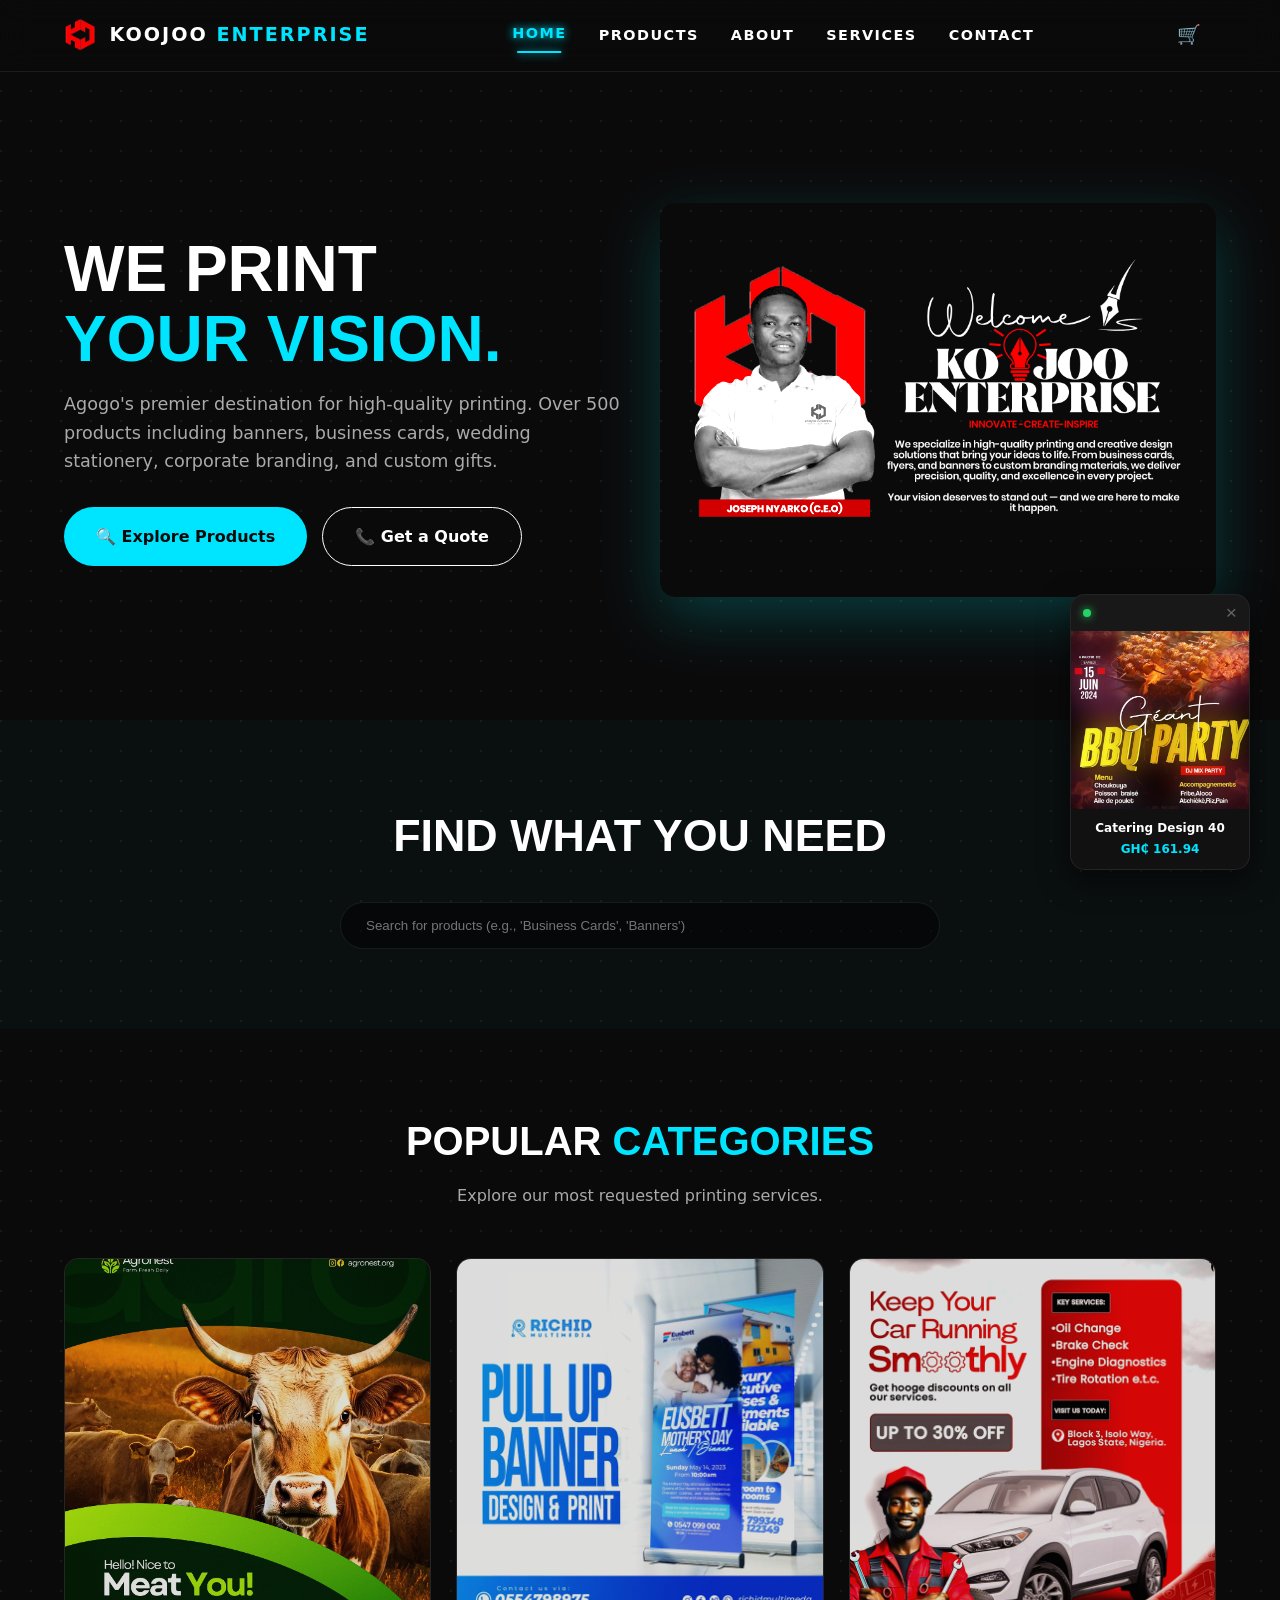
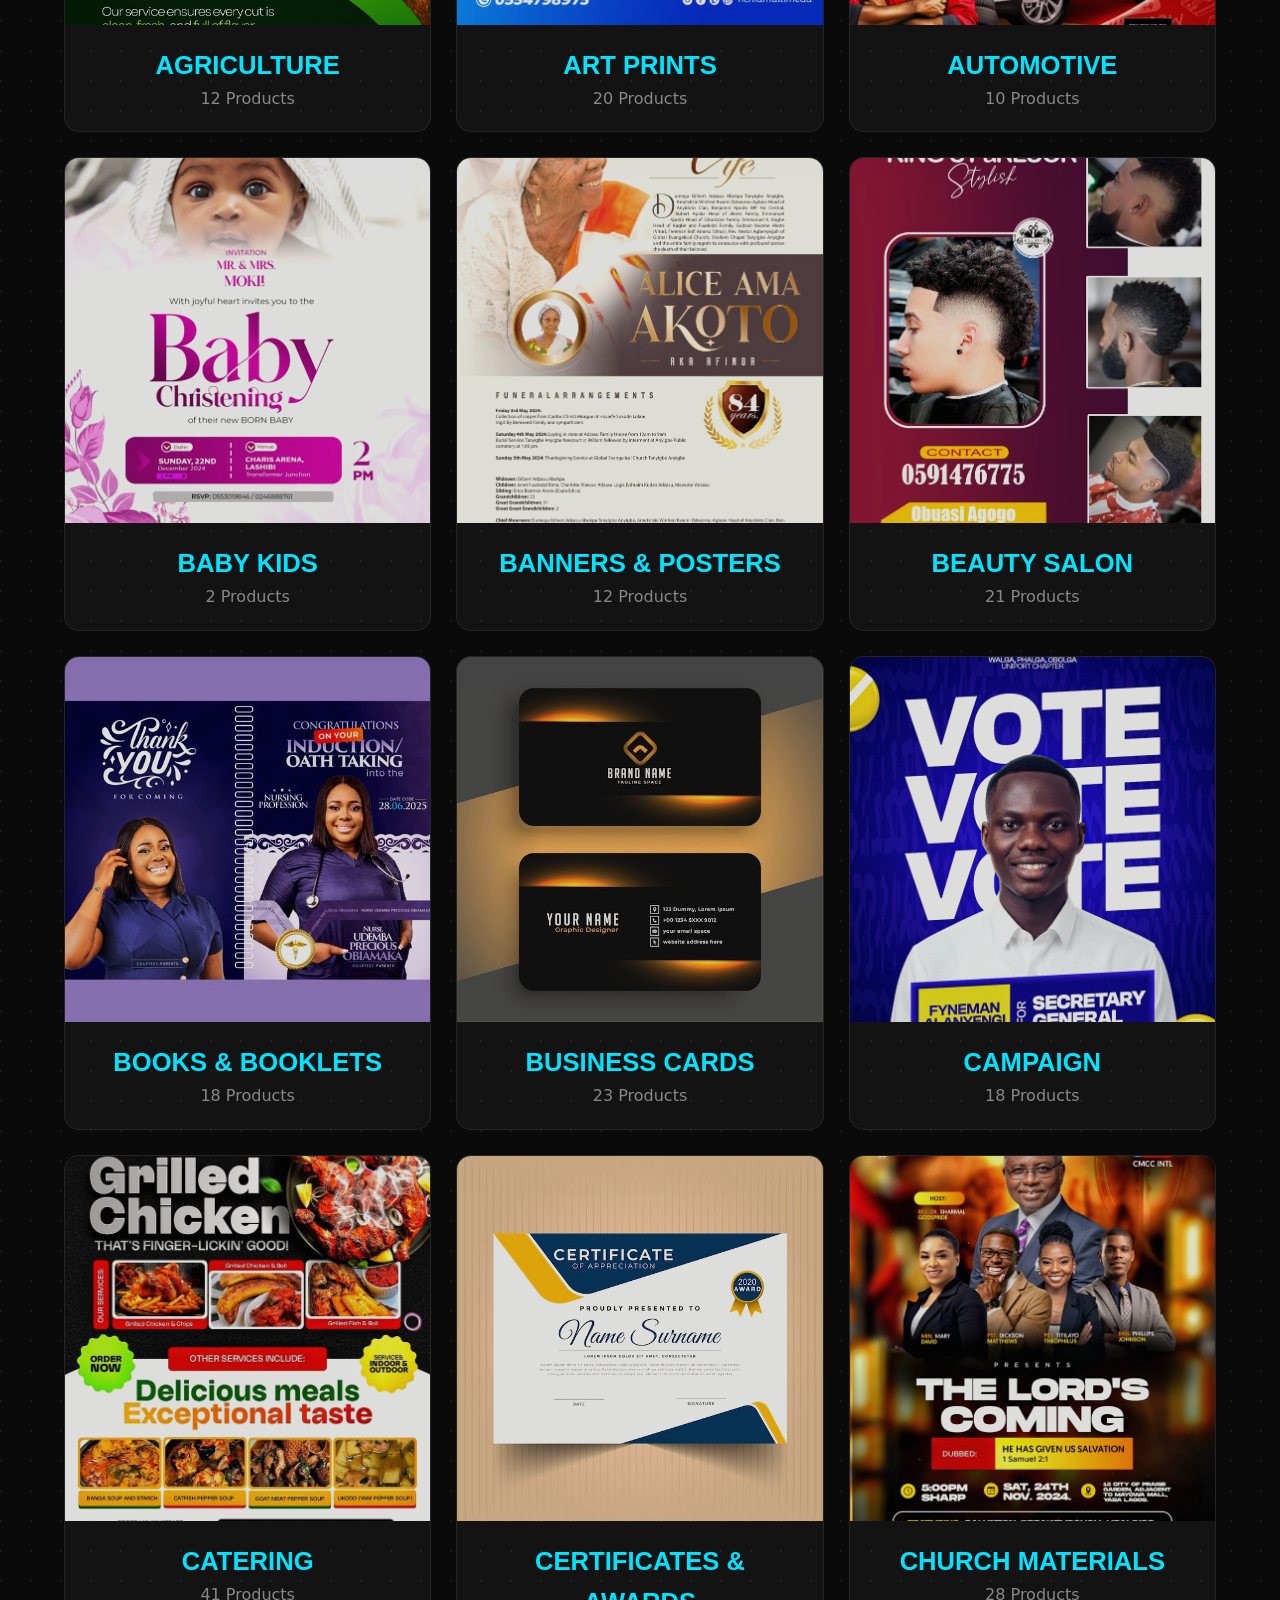
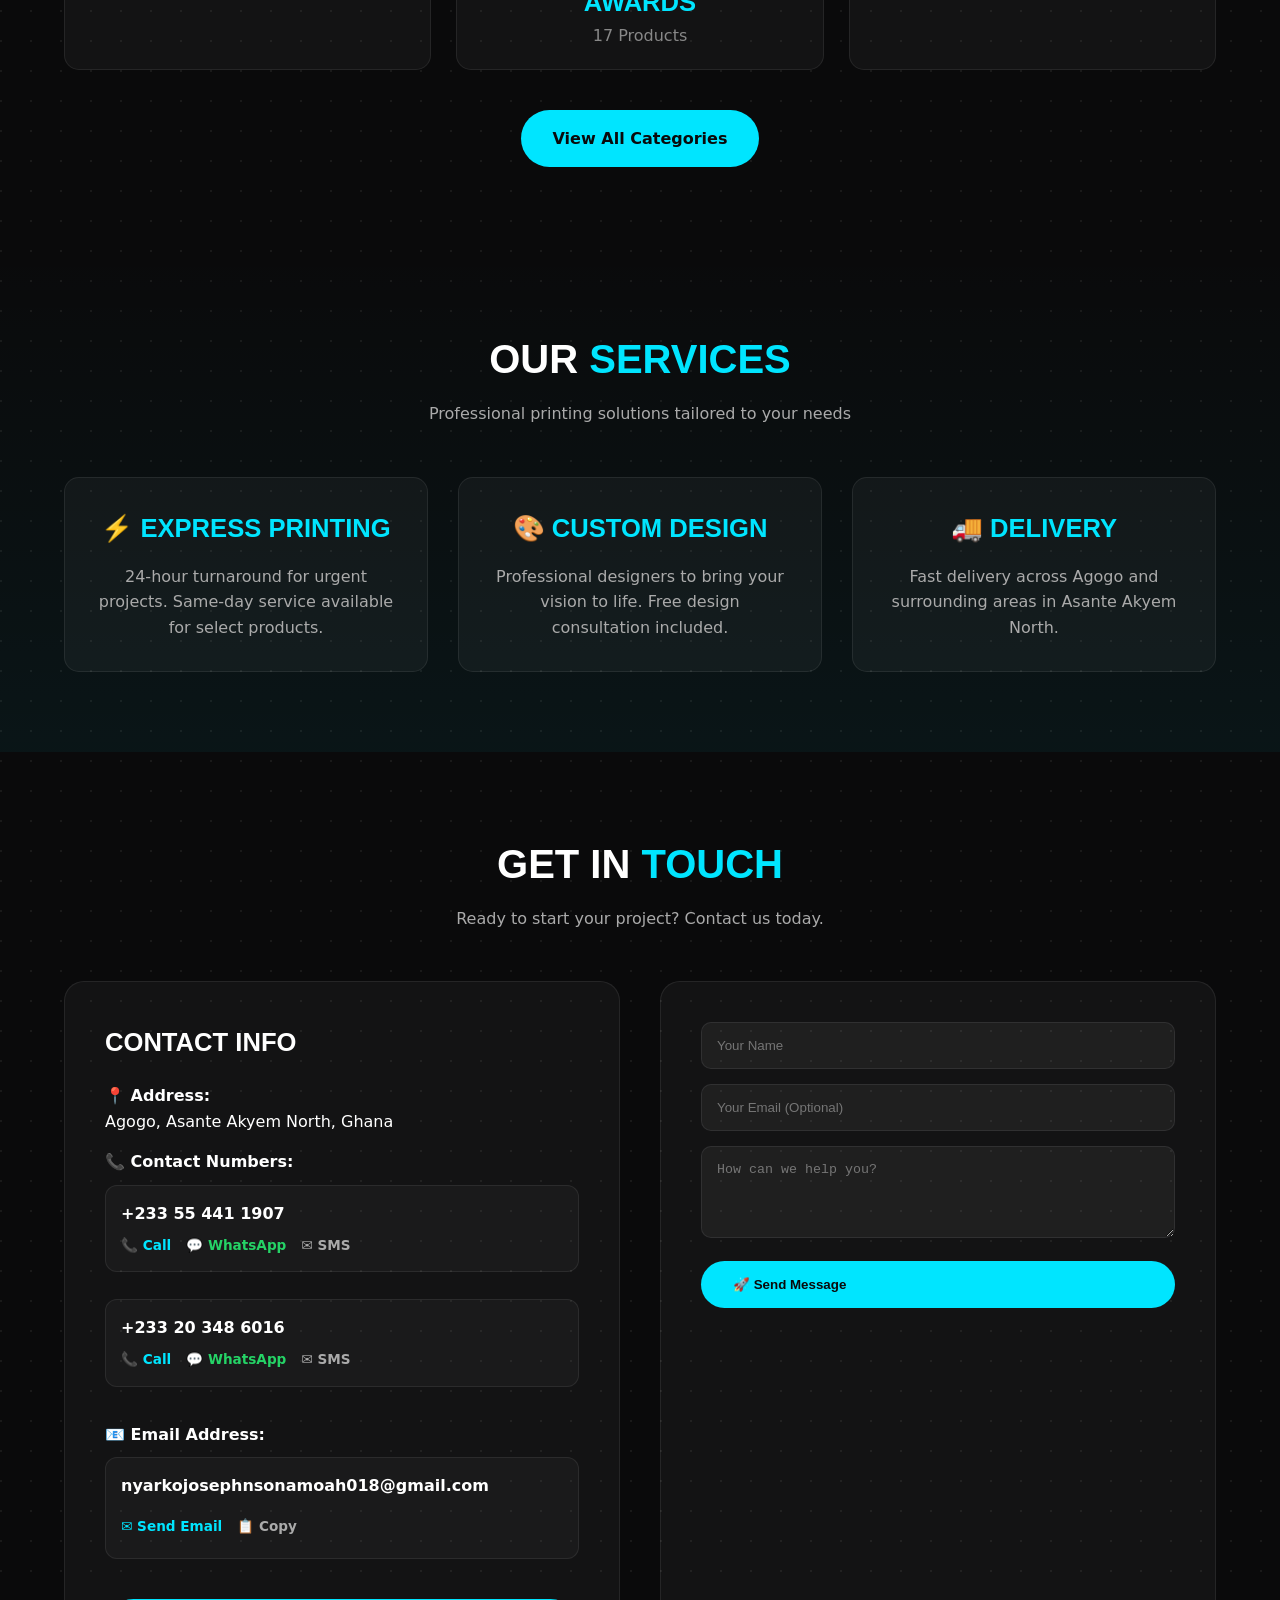
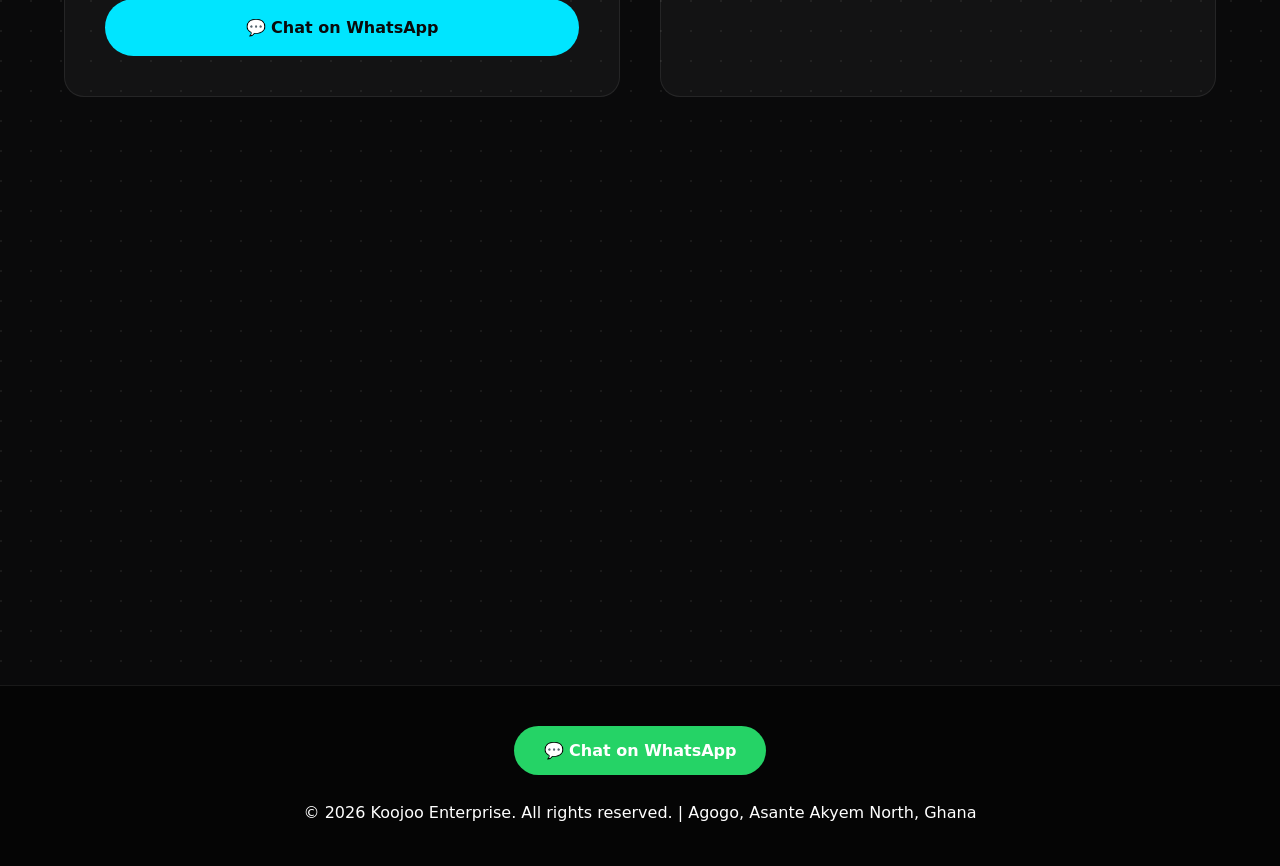
==== commit d963c1cd: "mobile responsive" ====
--- a/index.html
+++ b/index.html
@@ -61,7 +61,7 @@
         <div class="hero-content">
             <h1>WE PRINT <br><span class="highlight">YOUR VISION.</span></h1>
             <p>Agogo's premier destination for high-quality printing. Over 500 products including banners, business cards, wedding stationery, corporate branding, and custom gifts.</p>
-            <div style="display: flex; gap: 15px;">
+            <div class="hero-btns">
                 <a href="products.html" class="btn-primary">🔍 Explore Products</a>
                 <a href="#contact" class="btn-secondary" style="border: 1px solid var(--white); padding: 1rem 2rem; border-radius: 50px; font-weight: 700; color:white;">📞 Get a Quote</a>
             </div>
@@ -72,11 +72,10 @@
     </header>
 
     <!-- SEARCH SECTION -->
-    <section class="container" style="background: rgba(0,229,255,0.02); text-align: center;">
+    <section class="search-container">
         <h2 style="margin-bottom: 30px;">Find What You Need</h2>
-        <div class="search-box" style="position: relative; max-width: 600px; margin: 0 auto;">
-            <input type="text" id="masterSearch" placeholder="Search for products (e.g., 'Business Cards', 'Banners')" 
-                   style="width: 100%; padding: 15px 25px; border-radius: 50px; border: 1px solid var(--border); background: rgba(0,0,0,0.5); color: white; outline: none;">
+        <div class="search-wrapper">
+            <input type="text" id="masterSearch" placeholder="Search for products (e.g., 'Business Cards', 'Banners')">
             <div id="searchResults" class="search-results">
                 <!-- Results injected here -->
             </div>
@@ -129,8 +128,8 @@
             <p>Ready to start your project? Contact us today.</p>
         </div>
 
-        <div style="display: grid; grid-template-columns: repeat(auto-fit, minmax(300px, 1fr)); gap: 40px;">
-            <div style="background: var(--glass); padding: 40px; border-radius: 20px; border: 1px solid var(--border);">
+        <div class="contact-grid">
+            <div class="contact-info-card">
                 <h3 style="margin-bottom: 20px;">Contact Info</h3>
                 <p style="margin-bottom: 15px;"><strong>📍 Address:</strong><br>Agogo, Asante Akyem North, Ghana</p>
                 
@@ -138,18 +137,18 @@
                     <strong style="display: block; margin-bottom: 10px;">📞 Contact Numbers:</strong>
                     <div style="display: flex; flex-direction: column; gap: 12px;">
                         <!-- Primary Number -->
-                        <div style="background: rgba(255,255,255,0.03); padding: 15px; border-radius: 12px; border: 1px solid var(--border);">
+                        <div class="contact-item">
                             <div style="font-weight: 700; color: var(--white); margin-bottom: 8px;">+233 55 441 1907</div>
-                            <div style="display: flex; gap: 15px; font-size: 0.85rem; font-weight: 600;">
+                            <div class="contact-item-actions">
                                 <a href="tel:+233554411907" style="color: var(--primary); display: flex; align-items: center; gap: 4px;">📞 Call</a>
                                 <a href="https://wa.me/233554411907" target="_blank" style="color: #25d366; display: flex; align-items: center; gap: 4px;">💬 WhatsApp</a>
                                 <a href="sms:+233554411907" style="color: var(--text-muted); display: flex; align-items: center; gap: 4px;">✉️ SMS</a>
                             </div>
                         </div>
                         <!-- Secondary Number -->
-                        <div style="background: rgba(255,255,255,0.03); padding: 15px; border-radius: 12px; border: 1px solid var(--border);">
+                        <div class="contact-item">
                             <div style="font-weight: 700; color: var(--white); margin-bottom: 8px;">+233 20 348 6016</div>
-                            <div style="display: flex; gap: 15px; font-size: 0.85rem; font-weight: 600;">
+                            <div class="contact-item-actions">
                                 <a href="tel:+233203486016" style="color: var(--primary); display: flex; align-items: center; gap: 4px;">📞 Call</a>
                                 <a href="https://wa.me/233203486016" target="_blank" style="color: #25d366; display: flex; align-items: center; gap: 4px;">💬 WhatsApp</a>
                                 <a href="sms:+233203486016" style="color: var(--text-muted); display: flex; align-items: center; gap: 4px;">✉️ SMS</a>
@@ -160,9 +159,9 @@
 
                 <div style="margin-bottom: 20px;">
                     <strong style="display: block; margin-bottom: 10px;">📧 Email Address:</strong>
-                    <div style="background: rgba(255,255,255,0.03); padding: 15px; border-radius: 12px; border: 1px solid var(--border);">
+                    <div class="contact-item">
                         <a href="mailto:nyarkojosephnsonamoah018@gmail.com" id="emailAddress" style="font-weight: 700; color: var(--white); margin-bottom: 12px; word-break: break-all; display: block; text-decoration: none; transition: color 0.3s;">nyarkojosephnsonamoah018@gmail.com</a>
-                        <div style="display: flex; gap: 20px; font-size: 0.9rem; font-weight: 700;">
+                        <div class="contact-item-actions">
                             <a href="mailto:nyarkojosephnsonamoah018@gmail.com" style="color: var(--primary); display: flex; align-items: center; gap: 6px; padding: 5px 0;">✉️ Send Email</a>
                             <a href="javascript:void(0)" onclick="copyEmail()" id="copyBtn" style="color: var(--text-muted); display: flex; align-items: center; gap: 6px; padding: 5px 0;">📋 Copy</a>
                         </div>
--- a/css/style.css
+++ b/css/style.css
@@ -1,11 +1,9 @@
-
 /* ========================================
    ROOT VARIABLES & RESET
    ======================================== */
 :root {
     --primary: #00E5FF;
-    --secondary: #FF007A;
-    --yellow: #FFD600;
+    --secondary: #008999;
     --dark: #0A0A0B;
     --dark-overlay: rgba(10, 10, 11, 0.9);
     --glass: rgba(255, 255, 255, 0.04);
@@ -46,9 +44,9 @@
 h3 { font-family: 'Montserrat', sans-serif; font-size: clamp(1.2rem, 3vw, 1.6rem); font-weight: 700; text-transform: uppercase; }
 
 .highlight {
-    background: linear-gradient(to right, var(--primary), var(--secondary));
-    -webkit-background-clip: text;
-    -webkit-text-fill-color: transparent;
+    color: var(--primary);
+    background: none;
+    -webkit-text-fill-color: initial;
 }
 
 a { text-decoration: none; color: inherit; transition: color 0.3s ease, transform 0.3s ease; }
@@ -95,6 +93,7 @@
 }
 
 .nav-links a {
+    color: var(--white);
     font-size: 0.9rem;
     font-weight: 700;
     text-transform: uppercase;
@@ -104,23 +103,11 @@
     padding: 8px 0;
 }
 
-/* Individual Neon Glows */
-.nav-links a:nth-child(1) { color: #00E5FF; } /* Home - Cyan */
-.nav-links a:nth-child(1):hover, .nav-links a:nth-child(1).active { text-shadow: 0 0 8px #00E5FF, 0 0 15px rgba(0,229,255,0.4); }
-
-.nav-links a:nth-child(2) { color: #FF007A; } /* Products - Magenta */
-.nav-links a:nth-child(2):hover, .nav-links a:nth-child(2).active { text-shadow: 0 0 8px #FF007A, 0 0 15px rgba(255,0,122,0.4); }
-
-.nav-links a:nth-child(3) { color: #FFD600; } /* About - Yellow */
-.nav-links a:nth-child(3):hover, .nav-links a:nth-child(3).active { text-shadow: 0 0 8px #FFD600, 0 0 15px rgba(255,214,0,0.4); }
-
-.nav-links a:nth-child(4) { color: #00FF85; } /* Services - Green */
-.nav-links a:nth-child(4):hover, .nav-links a:nth-child(4).active { text-shadow: 0 0 8px #00FF85, 0 0 15px rgba(0,255,133,0.4); }
-
-.nav-links a:nth-child(5) { color: #FF6B00; } /* Contact - Orange */
-.nav-links a:nth-child(5):hover, .nav-links a:nth-child(5).active { text-shadow: 0 0 8px #FF6B00, 0 0 15px rgba(255,107,0,0.4); }
-
-/* Animated Underline */
+.nav-links a:hover, .nav-links a.active { 
+    color: var(--primary);
+    text-shadow: 0 0 8px var(--primary), 0 0 15px rgba(0, 229, 255, 0.2); 
+}
+
 .nav-links a::after {
     content: '';
     position: absolute;
@@ -164,6 +151,243 @@
 .mobile-nav-toggle.active span:nth-child(2) { opacity: 0; }
 .mobile-nav-toggle.active span:nth-child(3) { transform: translateY(-8px) rotate(-45deg); }
 
+.cart-btn-nav {
+    position: relative;
+    font-size: 1.2rem;
+    cursor: pointer;
+    margin-right: 15px;
+}
+
+.cart-count {
+    position: absolute;
+    top: -8px;
+    right: -10px;
+    background: var(--secondary);
+    color: white;
+    font-size: 0.7rem;
+    width: 18px;
+    height: 18px;
+    border-radius: 50%;
+    display: flex;
+    align-items: center;
+    justify-content: center;
+    font-weight: bold;
+}
+
+.cta-btn {
+    background: var(--success);
+    color: var(--white);
+    padding: 0.5rem 1rem;
+    border-radius: 50px;
+    font-weight: 700;
+    font-size: 0.9rem;
+    display: flex;
+    align-items: center;
+    gap: 5px;
+}
+
+.cta-btn:hover { transform: translateY(-2px); box-shadow: 0 5px 20px rgba(37, 211, 102, 0.4); }
+
+/* --- HERO SECTION --- */
+.hero {
+    min-height: 80vh;
+    display: flex;
+    align-items: center;
+    justify-content: space-between;
+    padding: 140px 5% 60px;
+    gap: 40px;
+}
+
+.hero-content {
+    flex: 1;
+    min-width: 300px;
+}
+
+.hero-image {
+    flex: 1;
+    min-width: 300px;
+    display: flex;
+    align-items: center;
+    justify-content: center;
+}
+
+.hero-image img {
+    width: 100%;
+    max-width: 700px;
+    height: auto;
+    border-radius: 15px;
+    filter: contrast(1.1) brightness(1.05) saturate(1.15);
+    box-shadow: 0 20px 60px rgba(0, 229, 255, 0.2);
+    transition: 0.3s;
+}
+
+.hero-image img:hover {
+    transform: scale(1.03);
+    box-shadow: 0 30px 80px rgba(0, 229, 255, 0.3);
+}
+
+.hero h1 { font-size: clamp(2.5rem, 5vw, 4.5rem); margin-bottom: 1rem; }
+.hero p { color: var(--text-muted); max-width: 600px; margin-bottom: 2rem; font-size: 1.1rem; }
+
+.hero-btns {
+    display: flex;
+    gap: 15px;
+}
+
+.btn-primary {
+    background: var(--primary);
+    color: var(--dark);
+    padding: 1rem 2rem;
+    border-radius: 50px;
+    font-weight: 700;
+    display: inline-flex;
+    align-items: center;
+    gap: 8px;
+    border: none;
+    cursor: pointer;
+}
+
+.btn-primary:hover {
+    background: var(--white);
+    transform: translateY(-3px);
+    box-shadow: 0 10px 30px rgba(0, 229, 255, 0.3);
+}
+
+/* --- SEARCH SECTION --- */
+.search-container {
+    padding: 80px 5%;
+    background: rgba(0,229,255,0.02);
+    text-align: center;
+}
+
+.search-wrapper {
+    position: relative;
+    max-width: 600px;
+    margin: 0 auto;
+}
+
+.search-wrapper input {
+    width: 100%;
+    padding: 15px 25px;
+    border-radius: 50px;
+    border: 1px solid var(--border);
+    background: rgba(0,0,0,0.5);
+    color: white;
+    outline: none;
+}
+
+/* --- GRID LAYOUTS --- */
+.container { padding: 80px 5%; }
+
+.section-header { text-align: center; margin-bottom: 50px; }
+.section-header h2 { font-size: 2.5rem; margin-bottom: 10px; }
+.section-header p { color: var(--text-muted); }
+
+.grid-auto {
+    display: grid;
+    grid-template-columns: repeat(auto-fill, minmax(320px, 1fr));
+    gap: 30px;
+}
+
+.card-image {
+    width: 100%;
+    aspect-ratio: 1 / 1;
+    background: #1a1a1b;
+    display: flex;
+    align-items: center;
+    justify-content: center;
+    position: relative;
+    overflow: hidden;
+}
+
+.card-image img {
+    width: 100%;
+    height: 100%;
+    object-fit: cover;
+    opacity: 0.85;
+    transition: 0.5s cubic-bezier(0.4, 0, 0.2, 1);
+    filter: contrast(1.05) brightness(1.02) saturate(1.1) sepia(0.05);
+    image-rendering: -webkit-optimize-contrast;
+    image-rendering: crisp-edges;
+}
+
+.card:hover .card-image img {
+    opacity: 1;
+    transform: scale(1.1);
+    filter: contrast(1.1) brightness(1.05) saturate(1.2) sepia(0);
+}
+
+.card {
+    background: var(--glass);
+    border: 1px solid var(--border);
+    border-radius: 15px;
+    overflow: hidden;
+    transition: 0.4s cubic-bezier(0.4, 0, 0.2, 1);
+    position: relative;
+    display: flex;
+    flex-direction: column;
+}
+
+.card:hover {
+    border-color: var(--primary);
+    transform: translateY(-8px);
+    box-shadow: 0 20px 40px rgba(0, 229, 255, 0.15);
+}
+
+.card-content { 
+    padding: 20px; 
+    flex-grow: 1;
+    display: flex;
+    flex-direction: column;
+}
+.card-title { font-size: 1.1rem; margin-bottom: 5px; color: var(--white); }
+.card-price { color: var(--primary); font-weight: 700; font-size: 1.2rem; margin-bottom: 15px; display: block; }
+.card-meta { color: var(--text-muted); font-size: 0.9rem; margin-bottom: 15px; display: block;}
+
+.btn-sm {
+    padding: 0.5rem 1rem;
+    border-radius: 20px;
+    font-size: 0.85rem;
+    border: 1px solid var(--border);
+    background: rgba(255,255,255,0.1);
+    color: white;
+    cursor: pointer;
+    transition: 0.3s;
+}
+
+.btn-sm:hover { background: var(--primary); color: var(--dark); border-color: var(--primary); }
+.btn-add { width: 100%; text-align: center; }
+
+/* --- CONTACT SECTION --- */
+.contact-grid {
+    display: grid;
+    grid-template-columns: repeat(auto-fit, minmax(300px, 1fr));
+    gap: 40px;
+}
+
+.contact-info-card, .contact-form-card {
+    background: var(--glass);
+    padding: 40px;
+    border-radius: 20px;
+    border: 1px solid var(--border);
+}
+
+.contact-item {
+    background: rgba(255,255,255,0.03);
+    padding: 15px;
+    border-radius: 12px;
+    border: 1px solid var(--border);
+    margin-bottom: 15px;
+}
+
+.contact-item-actions {
+    display: flex;
+    gap: 15px;
+    font-size: 0.85rem;
+    font-weight: 600;
+}
+
+/* --- MOBILE RESPONSIVENESS (Below 768px) --- */
 @media (max-width: 768px) {
     .mobile-nav-toggle { display: flex; }
 
@@ -184,190 +408,34 @@
 
     .nav-links.active { right: 0; }
     .nav-links a { font-size: 1.5rem; font-weight: 700; }
-}
-
-.cart-btn-nav {
-    position: relative;
-    font-size: 1.2rem;
-    cursor: pointer;
-    margin-right: 15px;
-}
-
-.cart-count {
-    position: absolute;
-    top: -8px;
-    right: -10px;
-    background: var(--secondary);
-    color: white;
-    font-size: 0.7rem;
-    width: 18px;
-    height: 18px;
-    border-radius: 50%;
-    display: flex;
-    align-items: center;
-    justify-content: center;
-    font-weight: bold;
-}
-
-.cta-btn {
-    background: var(--success);
-    color: var(--white);
-    padding: 0.5rem 1rem;
-    border-radius: 50px;
-    font-weight: 700;
-    font-size: 0.9rem;
-    display: flex;
-    align-items: center;
-    gap: 5px;
-}
-
-.cta-btn:hover { transform: translateY(-2px); box-shadow: 0 5px 20px rgba(37, 211, 102, 0.4); }
-
-/* --- HERO SECTION --- */
-.hero {
-    min-height: 80vh;
-    display: flex;
-    align-items: center;
-    justify-content: space-between;
-    padding: 100px 5% 60px;
-    gap: 40px;
-}
-
-.hero-content {
-    flex: 1; /* Keep text content flexible */
-    min-width: 300px;
-}
-
-.hero-image {
-    flex: 1; /* Revert flex to 1 to balance with content */
-    min-width: 300px;
-    display: flex;
-    align-items: center;
-    justify-content: center;
-}
-
-.hero-image img {
-    width: 100%;
-    max-width: 700px; /* Reduced from 900px */
-    height: auto;
-    border-radius: 15px;
-    filter: contrast(1.1) brightness(1.05) saturate(1.15);
-    box-shadow: 0 20px 60px rgba(0, 229, 255, 0.2);
-    transition: 0.3s;
-}
-
-.hero-image img:hover {
-    transform: scale(1.03);
-    box-shadow: 0 30px 80px rgba(0, 229, 255, 0.3);
-}
-
-.hero h1 { font-size: clamp(2.5rem, 5vw, 4.5rem); margin-bottom: 1rem; }
-.hero p { color: var(--text-muted); max-width: 600px; margin-bottom: 2rem; font-size: 1.1rem; }
-
-.btn-primary {
-    background: var(--primary);
-    color: var(--dark);
-    padding: 1rem 2rem;
-    border-radius: 50px;
-    font-weight: 700;
-    display: inline-flex;
-    align-items: center;
-    gap: 8px;
-    border: none;
-    cursor: pointer;
-}
-
-.btn-primary:hover {
-    background: var(--white);
-    transform: translateY(-3px);
-    box-shadow: 0 10px 30px rgba(0, 229, 255, 0.3);
-}
-
-/* --- GRID LAYOUTS --- */
-.container { padding: 80px 5%; }
-
-.section-header { text-align: center; margin-bottom: 50px; }
-.section-header h2 { font-size: 2.5rem; margin-bottom: 10px; }
-.section-header p { color: var(--text-muted); }
-
-.grid-auto {
-    display: grid;
-    /* slightly larger columns for bigger previews */
-    grid-template-columns: repeat(auto-fill, minmax(320px, 1fr));
-    gap: 30px;
-}
-
-/* enlarge card images for better preview quality */
-.card-image {
-    width: 100%;
-    aspect-ratio: 1 / 1;
-    background: #1a1a1b;
-    display: flex;
-    align-items: center;
-    justify-content: center;
-    position: relative;
-    overflow: hidden;
-}
-
-.card-image img {
-    width: 100%;
-    height: 100%;
-    object-fit: cover;
-    opacity: 0.85;
-    transition: 0.5s cubic-bezier(0.4, 0, 0.2, 1);
-    filter: contrast(1.05) brightness(1.02) saturate(1.1) sepia(0.05);
-    image-rendering: -webkit-optimize-contrast;
-    image-rendering: crisp-edges;
-}
-
-.card:hover .card-image img {
-    opacity: 1;
-    transform: scale(1.1);
-    filter: contrast(1.1) brightness(1.05) saturate(1.2) sepia(0);
-}
-
-/* --- PRODUCT & CATEGORY CARDS --- */
-.card {
-    background: var(--glass);
-    border: 1px solid var(--border);
-    border-radius: 15px;
-    overflow: hidden;
-    transition: 0.4s cubic-bezier(0.4, 0, 0.2, 1);
-    position: relative;
-    display: flex;
-    flex-direction: column;
-}
-
-.card:hover {
-    border-color: var(--primary);
-    transform: translateY(-8px);
-    box-shadow: 0 20px 40px rgba(0, 229, 255, 0.15);
-}
-
-.card-content { 
-    padding: 20px; 
-    flex-grow: 1;
-    display: flex;
-    flex-direction: column;
-}
-.card-title { font-size: 1.1rem; margin-bottom: 5px; color: var(--white); }
-.card-price { color: var(--primary); font-weight: 700; font-size: 1.2rem; margin-bottom: 15px; display: block; }
-.card-meta { color: var(--text-muted); font-size: 0.9rem; margin-bottom: 15px; display: block;}
-
-.btn-sm {
-    padding: 0.5rem 1rem;
-    border-radius: 20px;
-    font-size: 0.85rem;
-    border: 1px solid var(--border);
-    background: rgba(255,255,255,0.1);
-    color: white;
-    cursor: pointer;
-    transition: 0.3s;
-}
-
-.btn-sm:hover { background: var(--primary); color: var(--dark); border-color: var(--primary); }
-
-.btn-add { width: 100%; text-align: center; }
+
+    .hero {
+        min-height: 60vh;
+        flex-direction: column-reverse;
+        text-align: center;
+        padding-top: 120px;
+        gap: 30px;
+    }
+
+    .hero-content { margin: 0 auto; }
+    .hero h1 { font-size: 2.2rem; }
+    .hero-btns { flex-direction: column; align-items: center; }
+    .hero-btns .btn-primary, .hero-btns .btn-secondary { width: 100%; justify-content: center; }
+
+    .grid-auto {
+        grid-template-columns: repeat(auto-fill, minmax(160px, 1fr));
+        gap: 15px;
+    }
+
+    .contact-grid { grid-template-columns: 1fr; }
+    .contact-info-card, .contact-form-card { padding: 30px 20px; }
+}
+
+@media (max-width: 480px) {
+    .grid-auto { grid-template-columns: 1fr 1fr; }
+    .hero h1 { font-size: 1.8rem; }
+}
+
 
 /* --- CART MODAL --- */
 .cart-overlay {
@@ -613,61 +681,18 @@
     .content-header {
         flex-direction: column;
         align-items: flex-start;
-    }
-}
-
-@media (max-width: 768px) {
-    .navbar {
-        padding: 0.8rem 4%;
+        gap: 15px;
     }
     
-    .nav-links { 
-        display: none; 
-    }
-    
-    .hero {
-        min-height: 60vh;
-        text-align: center;
-        padding-top: 120px;
-    }
-    
-    .hero-content {
-        margin: 0 auto;
-    }
-
-    .hero h1 { font-size: 2.2rem; }
-    
-    .grid-auto {
-        grid-template-columns: repeat(auto-fill, minmax(160px, 1fr));
-        gap: 15px;
-    }
-    
-    .card-content {
-        padding: 15px;
-    }
-    
-    .card-title {
-        font-size: 0.95rem;
-    }
-
-    .cart-sidebar { 
-        width: 100%; 
-    }
-}
-
-@media (max-width: 480px) {
-    .grid-auto {
-        grid-template-columns: 1fr 1fr;
-    }
-    
-    .hero h1 { font-size: 1.8rem; }
-    
-    .btn-primary {
-        padding: 0.8rem 1.5rem;
-        font-size: 0.9rem;
-    }
-}
-
+    .content-header > div:first-child {
+        width: 100%;
+        justify-content: space-between;
+    }
+
+    .search-box-mini {
+        width: 100%;
+    }
+}
 
 /* --- SEARCH RESULTS --- */
 .search-results {
@@ -705,3 +730,140 @@
 .search-result-item:last-child { border-bottom: none; }
 
 .no-results { padding: 20px; text-align: center; color: #666; }
+
+/* --- PRODUCT REEL (PIP) --- */
+.product-reel-pip {
+    position: fixed;
+    bottom: 30px;
+    right: 30px;
+    width: 180px;
+    background: #111;
+    border: 1px solid var(--border);
+    border-radius: 15px;
+    overflow: hidden;
+    z-index: 1500;
+    box-shadow: 0 10px 30px rgba(0,0,0,0.5);
+    transition: 0.3s;
+    cursor: pointer;
+}
+
+.product-reel-pip:hover {
+    transform: translateY(-5px) scale(1.05);
+    border-color: var(--primary);
+    box-shadow: 0 15px 40px rgba(0, 229, 255, 0.2);
+}
+
+.pip-header {
+    padding: 8px 12px;
+    display: flex;
+    justify-content: space-between;
+    align-items: center;
+    background: rgba(255,255,255,0.03);
+}
+
+.pip-status-dot {
+    width: 8px;
+    height: 8px;
+    background: var(--success);
+    border-radius: 50%;
+    box-shadow: 0 0 8px var(--success);
+    animation: pulse 2s infinite;
+}
+
+@keyframes pulse {
+    0% { opacity: 1; }
+    50% { opacity: 0.4; }
+    100% { opacity: 1; }
+}
+
+.pip-header button {
+    background: none;
+    border: none;
+    color: #666;
+    font-size: 1.2rem;
+    cursor: pointer;
+    line-height: 1;
+}
+
+.pip-header button:hover { color: white; }
+
+.pip-content {
+    width: 100%;
+    aspect-ratio: 1/1;
+    background: #000;
+    position: relative;
+    overflow: hidden;
+    display: flex;
+    align-items: center;
+    justify-content: center;
+}
+
+.pip-content img {
+    position: absolute;
+    top: 0;
+    left: 0;
+    width: 100%;
+    height: 100%;
+    object-fit: cover;
+    transition: opacity 1.5s cubic-bezier(0.4, 0, 0.2, 1), transform 8s linear, filter 1.5s ease;
+}
+
+/* Ghosting Blending Effect */
+.pip-img-ghost {
+    filter: blur(12px) saturate(2) brightness(1.2);
+    mix-blend-mode: screen;
+    opacity: 0.4;
+    z-index: 2;
+    transform: scale(1.1);
+    pointer-events: none;
+}
+
+.pip-content.blending .pip-img-active {
+    opacity: 0;
+    filter: blur(10px);
+}
+
+.pip-content.blending .pip-img-ghost {
+    opacity: 0;
+    transform: scale(1.3);
+}
+
+.zoom-effect {
+    transform: scale(1.15);
+}
+
+.pip-info {
+    padding: 10px;
+    font-size: 0.75rem;
+    text-align: center;
+}
+
+#pipName {
+    font-weight: 700;
+    white-space: nowrap;
+    overflow: hidden;
+    text-overflow: ellipsis;
+    margin-bottom: 2px;
+}
+
+#pipPrice {
+    color: var(--primary);
+    font-weight: 800;
+}
+
+.pip-loading {
+    height: 100%;
+    display: flex;
+    align-items: center;
+    justify-content: center;
+    font-size: 0.7rem;
+    color: #444;
+}
+
+@media (max-width: 768px) {
+    .product-reel-pip {
+        bottom: 20px;
+        right: 20px;
+        width: 140px;
+    }
+}
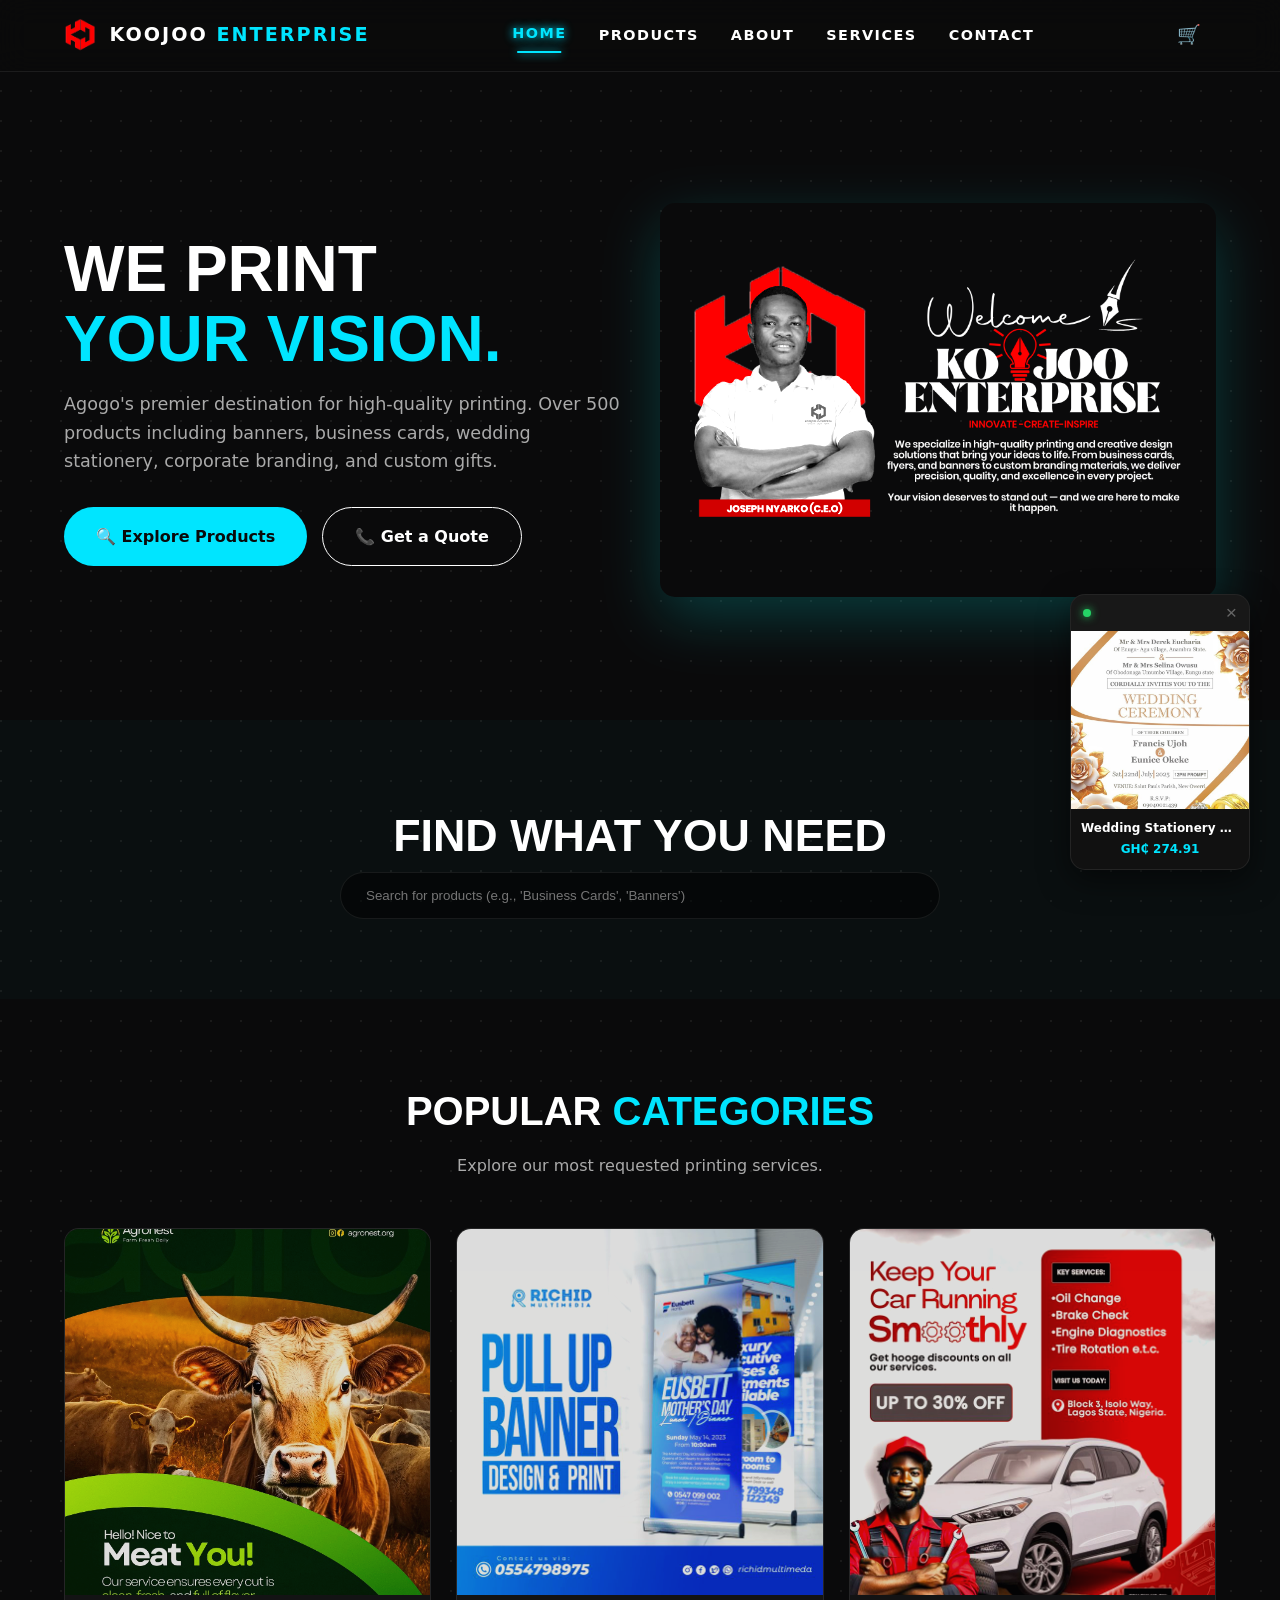
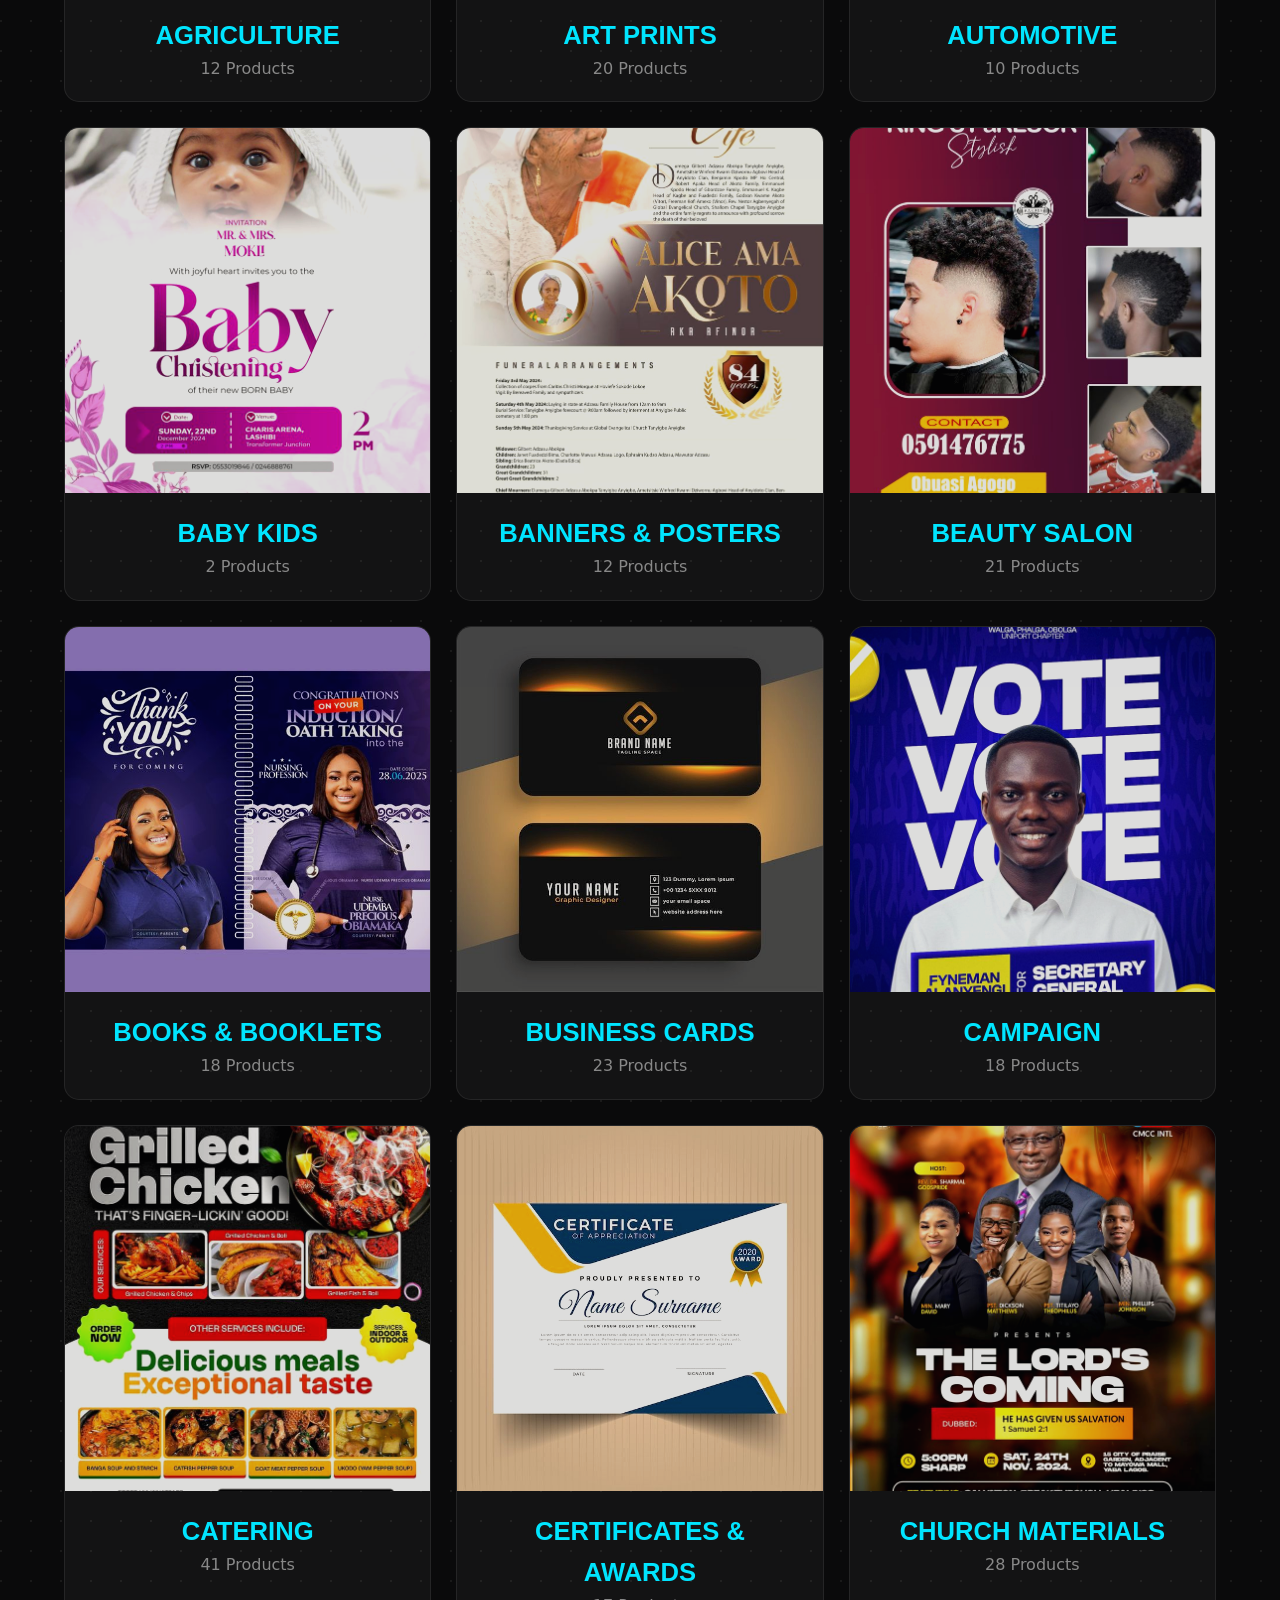
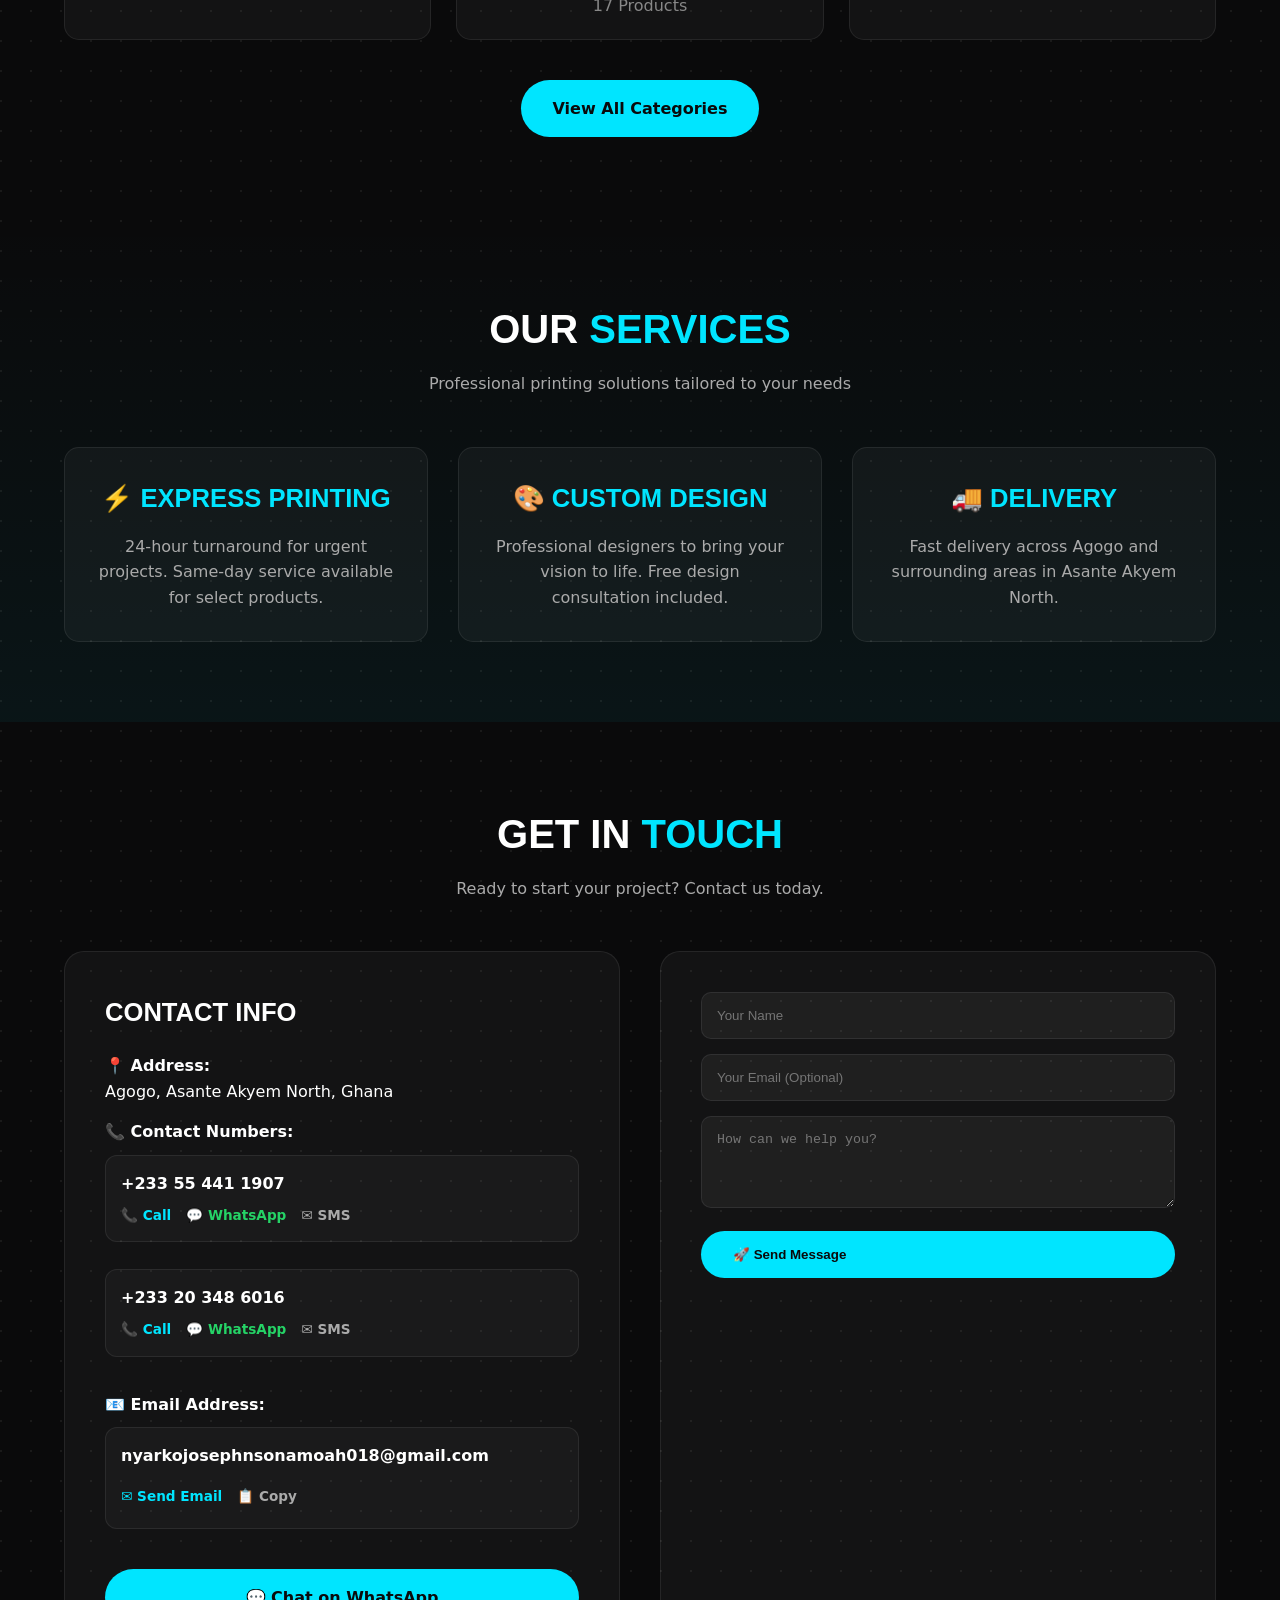
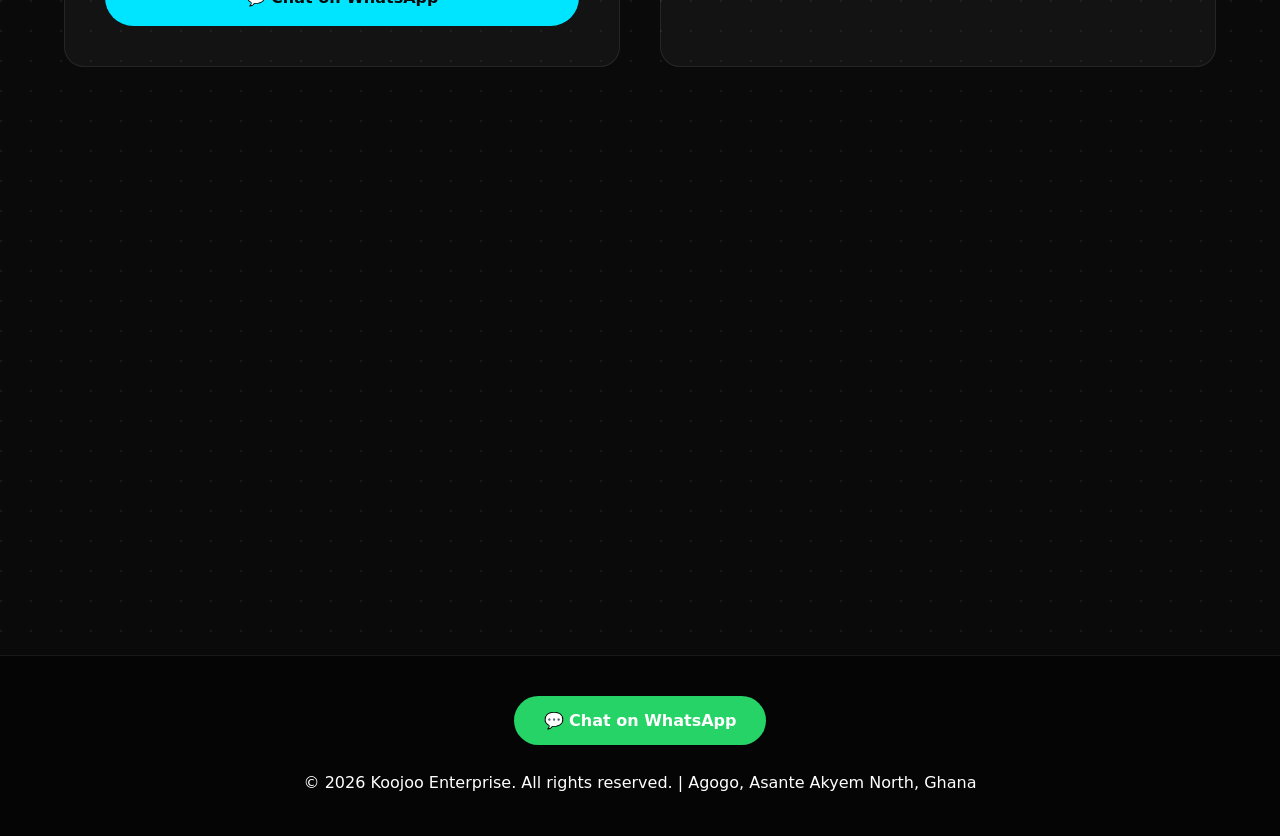
==== commit 52eaa4f2: "new changes" ====
--- a/index.html
+++ b/index.html
@@ -1,234 +1,2 @@
 
-<!DOCTYPE html>
-<html lang="en">
-<head>
-    <meta charset="UTF-8">
-    <meta name="viewport" content="width=device-width, initial-scale=1.0">
-    <title>Koojoo Enterprise | Premium Printing Services</title>
-    <meta name="description" content="Professional printing press in Asante Akyem North. 400+ products including banners, business cards, wedding stationery, flyers, church materials, event designs, and custom gifts.">
-    <link href="https://fonts.googleapis.com/css2?family=Montserrat:wght@800;900&family=Inter:wght@400;600;700&display=swap" rel="stylesheet">
-    <link rel="stylesheet" href="css/style.css">
-    <link rel="apple-touch-icon" sizes="180x180" href="favicon_io/apple-touch-icon.png">
-    <link rel="icon" type="image/png" sizes="32x32" href="favicon_io/favicon-32x32.png">
-    <link rel="icon" type="image/png" sizes="16x16" href="favicon_io/favicon-16x16.png">
-    <link rel="manifest" href="favicon_io/site.webmanifest">
-    <link rel="icon" type="image/x-icon" href="favicon_io/favicon.ico">
-    <meta http-equiv="X-Frame-Options" content="DENY">
-    <meta http-equiv="X-Content-Type-Options" content="nosniff">
-    <meta http-equiv="Content-Security-Policy" content="default-src 'self'; script-src 'self' 'unsafe-inline' https://maps.googleapis.com; style-src 'self' 'unsafe-inline' https://fonts.googleapis.com; font-src 'self' https://fonts.gstatic.com; img-src 'self' data: https://via.placeholder.com https://maps.gstatic.com https://maps.googleapis.com; frame-src https://www.google.com;">
-    <link rel="preload" as="image" href="images/hero/welcome image.png">
-    <style>
-        /* Custom tweaks for landing page */
-        .featured-grid {
-            display: grid;
-            grid-template-columns: repeat(auto-fill, minmax(280px, 1fr));
-            gap: 25px;
-        }
-        .hero { padding-top: 140px; } /* Push down for fixed nav */
-    </style>
-</head>
-<body>
-
-    <!-- NAVIGATION -->
-    <nav class="navbar" id="navbar">
-        <a href="index.html" class="logo">
-            <img src="logo/logo.png" alt="Koojoo Enterprise Logo">
-            <span>KOOJOO <span>ENTERPRISE</span></span>
-        </a>
-
-        <div class="nav-links" id="navLinks">
-            <a href="index.html" class="active">Home</a>
-            <a href="products.html">Products</a>
-            <a href="about.html">About</a>
-            <a href="#services">Services</a>
-            <a href="#contact">Contact</a>
-        </div>
-
-        <div style="display: flex; align-items: center; gap: 15px;">
-            <div class="cart-btn-nav" onclick="toggleCart()">
-                🛒 <span class="cart-count">0</span>
-            </div>
-            <button class="mobile-nav-toggle" onclick="toggleMobileNav()" aria-label="Toggle Menu">
-                <span></span>
-                <span></span>
-                <span></span>
-            </button>
-        </div>
-    </nav>
-
-    <!-- HERO SECTION -->
-    <header class="hero">
-        <div class="hero-content">
-            <h1>WE PRINT <br><span class="highlight">YOUR VISION.</span></h1>
-            <p>Agogo's premier destination for high-quality printing. Over 500 products including banners, business cards, wedding stationery, corporate branding, and custom gifts.</p>
-            <div class="hero-btns">
-                <a href="products.html" class="btn-primary">🔍 Explore Products</a>
-                <a href="#contact" class="btn-secondary" style="border: 1px solid var(--white); padding: 1rem 2rem; border-radius: 50px; font-weight: 700; color:white;">📞 Get a Quote</a>
-            </div>
-        </div>
-        <div class="hero-image">
-            <img src="images/hero/welcome image.png" alt="Welcome to Koojoo Enterprise" fetchpriority="high" onerror="this.style.display='none'">
-        </div>
-    </header>
-
-    <!-- SEARCH SECTION -->
-    <section class="search-container">
-        <h2 style="margin-bottom: 30px;">Find What You Need</h2>
-        <div class="search-wrapper">
-            <input type="text" id="masterSearch" placeholder="Search for products (e.g., 'Business Cards', 'Banners')">
-            <div id="searchResults" class="search-results">
-                <!-- Results injected here -->
-            </div>
-        </div>
-    </section>
-
-    <!-- FEATURED CATEGORIES -->
-    <section class="container" id="categories">
-        <div class="section-header">
-            <h2>Popular <span class="highlight">Categories</span></h2>
-            <p>Explore our most requested printing services.</p>
-        </div>
-        
-        <div class="featured-grid" id="home-categories">
-            <!-- Categories injected by JS -->
-        </div>
-
-        <div style="text-align: center; margin-top: 40px;">
-            <a href="products.html" class="btn-primary">View All Categories</a>
-        </div>
-    </section>
-
-    <!-- SERVICES SECTION -->
-    <section class="container" id="services" style="background: linear-gradient(to bottom, transparent, rgba(0,229,255,0.05));">
-        <div class="section-header">
-            <h2>Our <span class="highlight">Services</span></h2>
-            <p>Professional printing solutions tailored to your needs</p>
-        </div>
-
-        <div class="grid-auto">
-            <div class="card" style="padding: 30px; text-align: center;">
-                <h3 style="color: var(--primary); margin-bottom: 15px;">⚡ Express Printing</h3>
-                <p style="color: #aaa;">24-hour turnaround for urgent projects. Same-day service available for select products.</p>
-            </div>
-            <div class="card" style="padding: 30px; text-align: center;">
-                <h3 style="color: var(--primary); margin-bottom: 15px;">🎨 Custom Design</h3>
-                <p style="color: #aaa;">Professional designers to bring your vision to life. Free design consultation included.</p>
-            </div>
-            <div class="card" style="padding: 30px; text-align: center;">
-                <h3 style="color: var(--primary); margin-bottom: 15px;">🚚 Delivery</h3>
-                <p style="color: #aaa;">Fast delivery across Agogo and surrounding areas in Asante Akyem North.</p>
-            </div>
-        </div>
-    </section>
-
-    <!-- CONTACT SECTION -->
-    <section class="container" id="contact">
-        <div class="section-header">
-            <h2>Get In <span class="highlight">Touch</span></h2>
-            <p>Ready to start your project? Contact us today.</p>
-        </div>
-
-        <div class="contact-grid">
-            <div class="contact-info-card">
-                <h3 style="margin-bottom: 20px;">Contact Info</h3>
-                <p style="margin-bottom: 15px;"><strong>📍 Address:</strong><br>Agogo, Asante Akyem North, Ghana</p>
-                
-                <div style="margin-bottom: 20px;">
-                    <strong style="display: block; margin-bottom: 10px;">📞 Contact Numbers:</strong>
-                    <div style="display: flex; flex-direction: column; gap: 12px;">
-                        <!-- Primary Number -->
-                        <div class="contact-item">
-                            <div style="font-weight: 700; color: var(--white); margin-bottom: 8px;">+233 55 441 1907</div>
-                            <div class="contact-item-actions">
-                                <a href="tel:+233554411907" style="color: var(--primary); display: flex; align-items: center; gap: 4px;">📞 Call</a>
-                                <a href="https://wa.me/233554411907" target="_blank" style="color: #25d366; display: flex; align-items: center; gap: 4px;">💬 WhatsApp</a>
-                                <a href="sms:+233554411907" style="color: var(--text-muted); display: flex; align-items: center; gap: 4px;">✉️ SMS</a>
-                            </div>
-                        </div>
-                        <!-- Secondary Number -->
-                        <div class="contact-item">
-                            <div style="font-weight: 700; color: var(--white); margin-bottom: 8px;">+233 20 348 6016</div>
-                            <div class="contact-item-actions">
-                                <a href="tel:+233203486016" style="color: var(--primary); display: flex; align-items: center; gap: 4px;">📞 Call</a>
-                                <a href="https://wa.me/233203486016" target="_blank" style="color: #25d366; display: flex; align-items: center; gap: 4px;">💬 WhatsApp</a>
-                                <a href="sms:+233203486016" style="color: var(--text-muted); display: flex; align-items: center; gap: 4px;">✉️ SMS</a>
-                            </div>
-                        </div>
-                    </div>
-                </div>
-
-                <div style="margin-bottom: 20px;">
-                    <strong style="display: block; margin-bottom: 10px;">📧 Email Address:</strong>
-                    <div class="contact-item">
-                        <a href="mailto:nyarkojosephnsonamoah018@gmail.com" id="emailAddress" style="font-weight: 700; color: var(--white); margin-bottom: 12px; word-break: break-all; display: block; text-decoration: none; transition: color 0.3s;">nyarkojosephnsonamoah018@gmail.com</a>
-                        <div class="contact-item-actions">
-                            <a href="mailto:nyarkojosephnsonamoah018@gmail.com" style="color: var(--primary); display: flex; align-items: center; gap: 6px; padding: 5px 0;">✉️ Send Email</a>
-                            <a href="javascript:void(0)" onclick="copyEmail()" id="copyBtn" style="color: var(--text-muted); display: flex; align-items: center; gap: 6px; padding: 5px 0;">📋 Copy</a>
-                        </div>
-                    </div>
-                </div>
-
-                <script>
-                    function copyEmail() {
-                        const email = document.getElementById('emailAddress').innerText;
-                        navigator.clipboard.writeText(email).then(() => {
-                            const btn = document.getElementById('copyBtn');
-                            const originalText = btn.innerHTML;
-                            btn.innerHTML = '✅ Copied!';
-                            btn.style.color = 'var(--primary)';
-                            setTimeout(() => {
-                                btn.innerHTML = originalText;
-                                btn.style.color = 'var(--text-muted)';
-                            }, 2000);
-                        });
-                    }
-                </script>
-                <a href="https://wa.me/233554411907" class="btn-primary" target="_blank" style="margin-top: 20px; width: 100%; justify-content: center;">💬 Chat on WhatsApp</a>
-            </div>
-
-            <div style="background: var(--glass); padding: 40px; border-radius: 20px; border: 1px solid var(--border);">
-                <form id="contactForm">
-                    <input type="text" id="contactName" placeholder="Your Name" required style="width: 100%; padding: 15px; margin-bottom: 15px; background: rgba(255,255,255,0.05); border: 1px solid var(--border); border-radius: 10px; color: white;">
-                    <input type="email" id="contactEmail" placeholder="Your Email (Optional)" style="width: 100%; padding: 15px; margin-bottom: 15px; background: rgba(255,255,255,0.05); border: 1px solid var(--border); border-radius: 10px; color: white;">
-                    <textarea id="contactMessage" placeholder="How can we help you?" required rows="4" style="width: 100%; padding: 15px; margin-bottom: 15px; background: rgba(255,255,255,0.05); border: 1px solid var(--border); border-radius: 10px; color: white;"></textarea>
-                    <button type="submit" class="btn-primary" style="width: 100%;">🚀 Send Message</button>
-                </form>
-            </div>
-        </div>
-
-        <div class="map-container" style="margin-top: 50px;">
-            <iframe src="https://www.google.com/maps/embed?pb=!1m18!1m12!1m3!1d15000!2d-1.0838317!3d6.7977585!2m3!1f0!2f0!3f0!3m2!1i1024!2i768!4f13.1!3m3!1m2!1s0xfd94186411d3101%3A0x6b16027429683952!2sAgogo!5e0!3m2!1sen!2sgh!4v1709156000000!5m2!1sen!2sgh"
-                    width="100%" height="450" style="border:0; border-radius: 20px;" allowfullscreen="" loading="lazy" referrerpolicy="no-referrer-when-downgrade"></iframe>
-        </div>
-    </section>
-
-    <!-- PRODUCT VIDEO PREVIEW (FLOAT REEL) -->
-    <div class="product-reel-pip" id="productReel" onclick="goToReelProduct()" style="cursor: pointer;">
-        <div class="pip-header">
-            <div class="pip-status-dot"></div>
-            <button onclick="closeReel(event)">&times;</button>
-        </div>
-        <div class="pip-content" id="pipContent">
-            <!-- Product images cycle here -->
-             <div class="pip-loading">Initializing Reel...</div>
-        </div>
-        <div class="pip-info">
-            <div id="pipName">Loading...</div>
-            <div id="pipPrice">GH₵ 0.00</div>
-        </div>
-        <div class="pip-overlay"></div>
-    </div>
-
-    <!-- FOOTER -->
-    <footer style="background: #050505; border-top: 1px solid var(--border); padding: 40px 5%; text-align: center;">
-        <div style="margin-bottom: 25px;">
-            <a href="https://wa.me/233554411907" class="cta-btn" target="_blank" style="display: inline-flex; margin: 0 auto; padding: 12px 30px; font-size: 1rem;">💬 Chat on WhatsApp</a>
-        </div>
-        <p>© 2026 Koojoo Enterprise. All rights reserved. | Agogo, Asante Akyem North, Ghana</p>
-    </footer>
-
-    <!-- SCRIPTS -->
-    <script src="js/data.js"></script>
-    <script src="js/app.js"></script>
-</body>
-</html>
+<!DOCTYPE html><html lang="en"><head><meta charset="UTF-8"><meta name="viewport" content="width=device-width,initial-scale=1"><title>Koojoo Enterprise | Premium Printing Services</title><meta name="description" content="Professional printing press in Asante Akyem North. 400+ products including banners, business cards, wedding stationery, flyers, church materials, event designs, and custom gifts."><link rel="preconnect" href="https://fonts.googleapis.com"><link rel="preconnect" href="https://fonts.gstatic.com" crossorigin><link href="https://fonts.googleapis.com/css2?family=Montserrat:wght@800;900&family=Inter:wght@400;600;700&display=swap" rel="stylesheet"><link rel="stylesheet" href="css/style.css"><link rel="apple-touch-icon" sizes="180x180" href="favicon_io/apple-touch-icon.png"><link rel="icon" type="image/png" sizes="32x32" href="favicon_io/favicon-32x32.png"><link rel="icon" type="image/png" sizes="16x16" href="favicon_io/favicon-16x16.png"><link rel="manifest" href="favicon_io/site.webmanifest"><link rel="icon" type="image/x-icon" href="favicon_io/favicon.ico"><meta http-equiv="X-Frame-Options" content="DENY"><meta http-equiv="X-Content-Type-Options" content="nosniff"><meta http-equiv="Content-Security-Policy" content="default-src 'self'; script-src 'self' 'unsafe-inline' https://maps.googleapis.com; style-src 'self' 'unsafe-inline' https://fonts.googleapis.com; font-src 'self' https://fonts.gstatic.com; img-src 'self' data: https://via.placeholder.com https://maps.gstatic.com https://maps.googleapis.com; frame-src https://www.google.com;"><link rel="preload" as="image" href="images/hero/welcome image.png"><style>.featured-grid{display:grid;grid-template-columns:repeat(auto-fill,minmax(280px,1fr));gap:25px}.hero{padding-top:140px}</style></head><body><nav class="navbar" id="navbar"><a href="index.html" class="logo"><img src="logo/logo.png" alt="Koojoo Enterprise Logo" loading="lazy"> <span>KOOJOO <span>ENTERPRISE</span></span></a><div class="nav-links" id="navLinks"><a href="index.html" class="active">Home</a> <a href="products.html">Products</a> <a href="about.html">About</a> <a href="#services">Services</a> <a href="#contact">Contact</a></div><div style="display:flex;align-items:center;gap:15px"><div class="cart-btn-nav" onclick="toggleCart()">🛒 <span class="cart-count">0</span></div><button class="mobile-nav-toggle" onclick="toggleMobileNav()" aria-label="Toggle Menu"><span></span><span></span><span></span></button></div></nav><header class="hero"><div class="hero-content"><h1>WE PRINT <br><span class="highlight">YOUR VISION.</span></h1><p>Agogo's premier destination for high-quality printing. Over 500 products including banners, business cards, wedding stationery, corporate branding, and custom gifts.</p><div class="hero-btns"><a href="products.html" class="btn-primary">🔍 Explore Products</a> <a href="#contact" class="btn-secondary" style="border:1px solid var(--white);padding:1rem 2rem;border-radius:50px;font-weight:700;color:white">📞 Get a Quote</a></div></div><div class="hero-image"><img src="images/hero/welcome image.png" alt="Welcome to Koojoo Enterprise" fetchpriority="high" onerror="this.style.display='none'"></div></header><section class="search-container"><h2>Find What You Need</h2><div class="search-wrapper"><input type="text" id="masterSearch" placeholder="Search for products (e.g., 'Business Cards', 'Banners')"><div id="searchResults" class="search-results"></div></div></section><section class="container" id="categories"><div class="section-header"><h2>Popular <span class="highlight">Categories</span></h2><p>Explore our most requested printing services.</p></div><div class="featured-grid" id="home-categories"></div><div style="text-align:center;margin-top:40px"><a href="products.html" class="btn-primary">View All Categories</a></div></section><section class="container" id="services" style="background:linear-gradient(to bottom,transparent,rgba(0,229,255,.05))"><div class="section-header"><h2>Our <span class="highlight">Services</span></h2><p>Professional printing solutions tailored to your needs</p></div><div class="grid-auto"><div class="card" style="padding:30px;text-align:center"><h3 style="color:var(--primary);margin-bottom:15px">⚡ Express Printing</h3><p style="color:#aaa">24-hour turnaround for urgent projects. Same-day service available for select products.</p></div><div class="card" style="padding:30px;text-align:center"><h3 style="color:var(--primary);margin-bottom:15px">🎨 Custom Design</h3><p style="color:#aaa">Professional designers to bring your vision to life. Free design consultation included.</p></div><div class="card" style="padding:30px;text-align:center"><h3 style="color:var(--primary);margin-bottom:15px">🚚 Delivery</h3><p style="color:#aaa">Fast delivery across Agogo and surrounding areas in Asante Akyem North.</p></div></div></section><section class="container" id="contact"><div class="section-header"><h2>Get In <span class="highlight">Touch</span></h2><p>Ready to start your project? Contact us today.</p></div><div class="contact-grid"><div class="contact-info-card"><h3 style="margin-bottom:20px">Contact Info</h3><p style="margin-bottom:15px"><strong>📍 Address:</strong><br>Agogo, Asante Akyem North, Ghana</p><div style="margin-bottom:20px"><strong style="display:block;margin-bottom:10px">📞 Contact Numbers:</strong><div style="display:flex;flex-direction:column;gap:12px"><div class="contact-item"><div style="font-weight:700;color:var(--white);margin-bottom:8px">+233 55 441 1907</div><div class="contact-item-actions"><a href="tel:+233554411907" style="color:var(--primary);display:flex;align-items:center;gap:4px">📞 Call</a> <a href="https://wa.me/233554411907" target="_blank" style="color:#25d366;display:flex;align-items:center;gap:4px">💬 WhatsApp</a> <a href="sms:+233554411907" style="color:var(--text-muted);display:flex;align-items:center;gap:4px">✉️ SMS</a></div></div><div class="contact-item"><div style="font-weight:700;color:var(--white);margin-bottom:8px">+233 20 348 6016</div><div class="contact-item-actions"><a href="tel:+233203486016" style="color:var(--primary);display:flex;align-items:center;gap:4px">📞 Call</a> <a href="https://wa.me/233203486016" target="_blank" style="color:#25d366;display:flex;align-items:center;gap:4px">💬 WhatsApp</a> <a href="sms:+233203486016" style="color:var(--text-muted);display:flex;align-items:center;gap:4px">✉️ SMS</a></div></div></div></div><div style="margin-bottom:20px"><strong style="display:block;margin-bottom:10px">📧 Email Address:</strong><div class="contact-item"><a href="mailto:nyarkojosephnsonamoah018@gmail.com" id="emailAddress" style="font-weight:700;color:var(--white);margin-bottom:12px;word-break:break-all;display:block;text-decoration:none;transition:color .3s">nyarkojosephnsonamoah018@gmail.com</a><div class="contact-item-actions"><a href="mailto:nyarkojosephnsonamoah018@gmail.com" style="color:var(--primary);display:flex;align-items:center;gap:6px;padding:5px 0">✉️ Send Email</a> <a href="javascript:void(0)" onclick="copyEmail()" id="copyBtn" style="color:var(--text-muted);display:flex;align-items:center;gap:6px;padding:5px 0">📋 Copy</a></div></div></div><script>function copyEmail(){const e=document.getElementById("emailAddress").innerText;navigator.clipboard.writeText(e).then((()=>{const e=document.getElementById("copyBtn"),n=e.innerHTML;e.innerHTML="✅ Copied!",e.style.color="var(--primary)",setTimeout((()=>{e.innerHTML=n,e.style.color="var(--text-muted)"}),2e3)}))}</script><a href="https://wa.me/233554411907" class="btn-primary" target="_blank" style="margin-top:20px;width:100%;justify-content:center">💬 Chat on WhatsApp</a></div><div style="background:var(--glass);padding:40px;border-radius:20px;border:1px solid var(--border)"><form id="contactForm"><input type="text" id="contactName" placeholder="Your Name" required style="width:100%;padding:15px;margin-bottom:15px;background:rgba(255,255,255,.05);border:1px solid var(--border);border-radius:10px;color:white"> <input type="email" id="contactEmail" placeholder="Your Email (Optional)" style="width:100%;padding:15px;margin-bottom:15px;background:rgba(255,255,255,.05);border:1px solid var(--border);border-radius:10px;color:white"><textarea id="contactMessage" placeholder="How can we help you?" required rows="4" style="width:100%;padding:15px;margin-bottom:15px;background:rgba(255,255,255,.05);border:1px solid var(--border);border-radius:10px;color:white"></textarea><button type="submit" class="btn-primary" style="width:100%">🚀 Send Message</button></form></div></div><div class="map-container" style="margin-top:50px"><iframe src="https://www.google.com/maps/embed?pb=!1m18!1m12!1m3!1d15000!2d-1.0838317!3d6.7977585!2m3!1f0!2f0!3f0!3m2!1i1024!2i768!4f13.1!3m3!1m2!1s0xfd94186411d3101%3A0x6b16027429683952!2sAgogo!5e0!3m2!1sen!2sgh!4v1709156000000!5m2!1sen!2sgh" width="100%" height="450" style="border:0;border-radius:20px" allowfullscreen="" loading="lazy" referrerpolicy="no-referrer-when-downgrade"></iframe></div></section><div class="product-reel-pip" id="productReel" onclick="goToReelProduct()"><div class="pip-header"><div class="pip-status-dot"></div><button onclick="closeReel(event)">&times;</button></div><div class="pip-content" id="pipContent"><div class="pip-loading">Initializing Reel...</div></div><div class="pip-info"><div id="pipName">Loading...</div><div id="pipPrice">GH₵ 0.00</div></div><div class="pip-overlay"></div></div><footer style="background:#050505;border-top:1px solid var(--border);padding:40px 5%;text-align:center"><div style="margin-bottom:25px"><a href="https://wa.me/233554411907" class="cta-btn" target="_blank" style="display:inline-flex;margin:0 auto;padding:12px 30px;font-size:1rem">💬 Chat on WhatsApp</a></div><p>© 2026 Koojoo Enterprise. All rights reserved. | Agogo, Asante Akyem North, Ghana</p></footer><script src="js/data.js" defer></script><script src="js/app.js" defer></script></body></html>
--- a/css/style.css
+++ b/css/style.css
@@ -1,869 +1,2 @@
-/* ========================================
-   ROOT VARIABLES & RESET
-   ======================================== */
-:root {
-    --primary: #00E5FF;
-    --secondary: #008999;
-    --dark: #0A0A0B;
-    --dark-overlay: rgba(10, 10, 11, 0.9);
-    --glass: rgba(255, 255, 255, 0.04);
-    --border: rgba(255, 255, 255, 0.08);
-    --light: #f8f9fa;
-    --white: #ffffff;
-    --success: #25d366;
-    --text-muted: #aaa;
-}
+:root{--primary:#00E5FF;--secondary:#008999;--dark:#0A0A0B;--dark-overlay:rgba(10,10,11,0.9);--glass:rgba(255,255,255,0.04);--border:rgba(255,255,255,0.08);--light:#f8f9fa;--white:#ffffff;--success:#25d366;--text-muted:#aaa}*{margin:0;padding:0;box-sizing:border-box;-webkit-tap-highlight-color:transparent}html{scroll-behavior:smooth;font-size:16px}body{background-color:var(--dark);color:var(--white);font-family:'Inter',system-ui,-apple-system,sans-serif;background-image:radial-gradient(circle at 1px 1px,#1a1a1a 1px,transparent 0);background-size:30px 30px;line-height:1.6;overflow-x:hidden;text-rendering:optimizeLegibility;-webkit-font-smoothing:antialiased}h1{font-family:'Montserrat',sans-serif;font-size:clamp(2.2rem,8vw,4.5rem);font-weight:900;line-height:1.1;text-transform:uppercase}h2{font-family:'Montserrat',sans-serif;font-size:clamp(1.8rem,5vw,2.8rem);font-weight:800;text-transform:uppercase}h3{font-family:'Montserrat',sans-serif;font-size:clamp(1.2rem,3vw,1.6rem);font-weight:700;text-transform:uppercase}.highlight{color:var(--primary);background:none;-webkit-text-fill-color:initial}a{text-decoration:none;color:inherit;transition:color .3s ease,transform .3s ease}ul{list-style:none}.navbar{display:flex;justify-content:space-between;align-items:center;padding:1rem 5%;position:fixed;width:100%;top:0;z-index:1000;background:var(--dark-overlay);backdrop-filter:blur(15px);border-bottom:1px solid var(--border)}.logo{display:flex;align-items:center;gap:12px;font-size:1.2rem;letter-spacing:2px;font-weight:900;text-decoration:none;color:var(--white)}.logo img{height:35px;width:auto;object-fit:contain}.logo span span{color:var(--primary)}.nav-links{display:flex;gap:clamp(15px,2.5vw,35px);align-items:center}.nav-links a{color:var(--white);font-size:.9rem;font-weight:700;text-transform:uppercase;letter-spacing:1.5px;transition:all .3s cubic-bezier(.4,0,.2,1);position:relative;padding:8px 0}.nav-links a:hover,.nav-links a.active{color:var(--primary);text-shadow:0 0 8px var(--primary),0 0 15px rgba(0,229,255,0.2)}.nav-links a::after{content:'';position:absolute;bottom:0;left:50%;width:0;height:2px;background:currentColor;transition:.3s;transform:translateX(-50%);box-shadow:0 0 10px currentColor}.nav-links a:hover::after,.nav-links a.active::after{width:80%}.nav-links a:hover,.nav-links a.active{transform:translateY(-2px)}.mobile-nav-toggle{display:none;flex-direction:column;gap:6px;background:none;border:none;cursor:pointer;padding:10px;z-index:1001}.mobile-nav-toggle span{display:block;width:25px;height:2px;background:var(--white);transition:.3s cubic-bezier(.4,0,.2,1)}.mobile-nav-toggle.active span:nth-child(1){transform:translateY(8px) rotate(45deg)}.mobile-nav-toggle.active span:nth-child(2){opacity:0}.mobile-nav-toggle.active span:nth-child(3){transform:translateY(-8px) rotate(-45deg)}.cart-btn-nav{position:relative;font-size:1.2rem;cursor:pointer;margin-right:15px}.cart-count{position:absolute;top:-8px;right:-10px;background:var(--secondary);color:white;font-size:.7rem;width:18px;height:18px;border-radius:50%;display:flex;align-items:center;justify-content:center;font-weight:bold}.cta-btn{background:var(--success);color:var(--white);padding:.5rem 1rem;border-radius:50px;font-weight:700;font-size:.9rem;display:flex;align-items:center;gap:5px}.cta-btn:hover{transform:translateY(-2px);box-shadow:0 5px 20px rgba(37,211,102,0.4)}.hero{min-height:80vh;display:flex;align-items:center;justify-content:space-between;padding:140px 5% 60px;gap:40px}.hero-content{flex:1;min-width:300px}.hero-image{flex:1;min-width:300px;display:flex;align-items:center;justify-content:center}.hero-image img{width:100%;max-width:700px;height:auto;border-radius:15px;filter:contrast(1.1) brightness(1.05) saturate(1.15);box-shadow:0 20px 60px rgba(0,229,255,0.2);transition:.3s}.hero-image img:hover{transform:scale(1.03);box-shadow:0 30px 80px rgba(0,229,255,0.3)}.hero h1{font-size:clamp(2.5rem,5vw,4.5rem);margin-bottom:1rem}.hero p{color:var(--text-muted);max-width:600px;margin-bottom:2rem;font-size:1.1rem}.hero-btns{display:flex;gap:15px}.btn-primary{background:var(--primary);color:var(--dark);padding:1rem 2rem;border-radius:50px;font-weight:700;display:inline-flex;align-items:center;gap:8px;border:none;cursor:pointer}.btn-primary:hover{background:var(--white);transform:translateY(-3px);box-shadow:0 10px 30px rgba(0,229,255,0.3)}.search-container{padding:80px 5%;background:rgba(0,229,255,0.02);text-align:center}.search-wrapper{position:relative;max-width:600px;margin:0 auto}.search-wrapper input{width:100%;padding:15px 25px;border-radius:50px;border:1px solid var(--border);background:rgba(0,0,0,0.5);color:white;outline:none}.container{padding:80px 5%}.section-header{text-align:center;margin-bottom:50px}.section-header h2{font-size:2.5rem;margin-bottom:10px}.section-header p{color:var(--text-muted)}.grid-auto{display:grid;grid-template-columns:repeat(auto-fill,minmax(320px,1fr));gap:30px}.card-image{width:100%;aspect-ratio:1 / 1;background:#1a1a1b;display:flex;align-items:center;justify-content:center;position:relative;overflow:hidden}.card-image img{width:100%;height:100%;object-fit:cover;opacity:.85;transition:.5s cubic-bezier(.4,0,.2,1);filter:contrast(1.05) brightness(1.02) saturate(1.1) sepia(.05);image-rendering:-webkit-optimize-contrast;image-rendering:crisp-edges}.card:hover .card-image img{opacity:1;transform:scale(1.1);filter:contrast(1.1) brightness(1.05) saturate(1.2) sepia(0)}.card{background:var(--glass);border:1px solid var(--border);border-radius:15px;overflow:hidden;transition:.4s cubic-bezier(.4,0,.2,1);position:relative;display:flex;flex-direction:column}.card:hover{border-color:var(--primary);transform:translateY(-8px);box-shadow:0 20px 40px rgba(0,229,255,0.15)}.card-content{padding:20px;flex-grow:1;display:flex;flex-direction:column}.card-title{font-size:1.1rem;margin-bottom:5px;color:var(--white)}.card-price{color:var(--primary);font-weight:700;font-size:1.2rem;margin-bottom:15px;display:block}.card-meta{color:var(--text-muted);font-size:.9rem;margin-bottom:15px;display:block}.btn-sm{padding:.5rem 1rem;border-radius:20px;font-size:.85rem;border:1px solid var(--border);background:rgba(255,255,255,0.1);color:white;cursor:pointer;transition:.3s}.btn-sm:hover{background:var(--primary);color:var(--dark);border-color:var(--primary)}.btn-add{width:100%;text-align:center}.contact-grid{display:grid;grid-template-columns:repeat(auto-fit,minmax(300px,1fr));gap:40px}.contact-info-card,.contact-form-card{background:var(--glass);padding:40px;border-radius:20px;border:1px solid var(--border)}.contact-item{background:rgba(255,255,255,0.03);padding:15px;border-radius:12px;border:1px solid var(--border);margin-bottom:15px}.contact-item-actions{display:flex;gap:15px;font-size:.85rem;font-weight:600}@media (max-width:768px){.mobile-nav-toggle{display:flex}.nav-links{position:fixed;top:0;right:-100%;width:80%;height:100vh;background:var(--dark);border-left:1px solid var(--border);flex-direction:column;justify-content:center;align-items:center;gap:30px;transition:.5s cubic-bezier(.4,0,.2,1);z-index:1000;box-shadow:-20px 0 50px rgba(0,0,0,0.5)}.nav-links.active{right:0}.nav-links a{font-size:1.5rem;font-weight:700}.hero{min-height:60vh;flex-direction:column-reverse;text-align:center;padding-top:120px;gap:30px}.hero-content{margin:0 auto}.hero h1{font-size:2.2rem}.hero-btns{flex-direction:column;align-items:center}.hero-btns .btn-primary,.hero-btns .btn-secondary{width:100%;justify-content:center}.grid-auto{grid-template-columns:repeat(auto-fill,minmax(160px,1fr));gap:15px}.contact-grid{grid-template-columns:1fr}.contact-info-card,.contact-form-card{padding:30px 20px}}@media (max-width:480px){.grid-auto{grid-template-columns:1fr 1fr}.hero h1{font-size:1.8rem}}.cart-overlay{position:fixed;top:0;right:0;bottom:0;left:0;background:rgba(0,0,0,0.8);z-index:2000;display:none;opacity:0;transition:.3s}.cart-overlay.open{display:block;opacity:1}.cart-sidebar{position:absolute;top:0;right:0;bottom:0;width:400px;max-width:90%;background:#111;border-left:1px solid var(--border);transform:translateX(100%);transition:.3s;display:flex;flex-direction:column}.cart-overlay.open .cart-sidebar{transform:translateX(0)}.cart-header{padding:20px;border-bottom:1px solid var(--border);display:flex;justify-content:space-between;align-items:center}.cart-items{flex:1;overflow-y:auto;padding:20px}.cart-item{display:flex;gap:15px;margin-bottom:20px;border-bottom:1px solid var(--border);padding-bottom:15px}.cart-item-img{width:60px;height:60px;background:#222;border-radius:8px;display:flex;align-items:center;justify-content:center;font-size:1.5rem}.cart-item-details{flex:1}.cart-item-title{font-weight:600;margin-bottom:5px;font-size:.95rem}.cart-item-price{color:var(--primary);font-size:.9rem}.cart-controls{display:flex;align-items:center;gap:10px;margin-top:5px}.qty-btn{background:var(--border);color:white;border:none;width:25px;height:25px;border-radius:5px;cursor:pointer}.remove-btn{color:var(--secondary);background:none;border:none;font-size:.8rem;cursor:pointer;margin-left:auto}.cart-footer{padding:20px;border-top:1px solid var(--border);background:#0f0f0f}.cart-total{display:flex;justify-content:space-between;font-size:1.2rem;font-weight:bold;margin-bottom:20px}.btn-checkout{width:100%;background:var(--success);color:white;border:none;padding:15px;border-radius:10px;font-weight:bold;font-size:1rem;cursor:pointer;display:flex;align-items:center;justify-content:center;gap:10px}.btn-checkout:hover{background:#1ebc57}.products-page{padding-top:80px}.main-layout{display:flex;min-height:calc(100vh - 80px)}.sidebar{width:280px;background:#0f0f10;border-right:1px solid var(--border);overflow-y:auto;height:calc(100vh - 80px);position:sticky;top:80px;z-index:100}.sidebar-header{padding:20px;border-bottom:1px solid var(--border);display:flex;justify-content:space-between;align-items:center}.category-list{padding:10px}.category-list li{padding:12px 15px;margin-bottom:5px;border-radius:8px;cursor:pointer;transition:.3s;font-size:.9rem}.category-list li:hover{background:var(--glass);color:var(--primary)}.category-list li.active{background:var(--primary);color:var(--dark);font-weight:700}.content-area{flex:1;padding:30px 5%;overflow-x:hidden}.content-header{display:flex;justify-content:space-between;align-items:center;margin-bottom:40px;gap:20px}.search-box-mini{position:relative;width:300px}.search-box-mini input{width:100%;padding:10px 20px;border-radius:50px;border:1px solid var(--border);background:var(--glass);color:white}.mobile-filter-btn{display:none;background:var(--primary);color:var(--dark);border:none;padding:8px 15px;border-radius:20px;font-weight:700;cursor:pointer}.mobile-close{display:none}@media (max-width:992px){.sidebar{position:fixed;left:-100%;top:0;height:100%;transition:.3s;z-index:2000;width:300px}.sidebar.active{left:0}.mobile-filter-btn,.mobile-close{display:block}.content-header{flex-direction:column;align-items:flex-start;gap:15px}.content-header>div:first-child{width:100%;justify-content:space-between}.search-box-mini{width:100%}}.search-results{position:absolute;top:100%;left:0;right:0;background:#111;border:1px solid var(--border);border-radius:15px;margin-top:10px;max-height:300px;overflow-y:auto;display:none;z-index:100;text-align:left}.search-results.active{display:block}.search-result-item{padding:15px 25px;border-bottom:1px solid var(--border);cursor:pointer;transition:all .3s;display:flex;justify-content:space-between;align-items:center}.search-result-item:hover{background:rgba(0,229,255,0.1)}.search-result-item:last-child{border-bottom:none}.no-results{padding:20px;text-align:center;color:#666}.product-reel-pip{position:fixed;bottom:30px;right:30px;width:180px;background:#111;border:1px solid var(--border);border-radius:15px;overflow:hidden;z-index:1500;box-shadow:0 10px 30px rgba(0,0,0,0.5);transition:.3s;cursor:pointer}.product-reel-pip:hover{transform:translateY(-5px) scale(1.05);border-color:var(--primary);box-shadow:0 15px 40px rgba(0,229,255,0.2)}.pip-header{padding:8px 12px;display:flex;justify-content:space-between;align-items:center;background:rgba(255,255,255,0.03)}.pip-status-dot{width:8px;height:8px;background:var(--success);border-radius:50%;box-shadow:0 0 8px var(--success);animation:pulse 2s infinite}@keyframes pulse{0%{opacity:1}50%{opacity:0.4}100%{opacity:1}}.pip-header button{background:none;border:none;color:#666;font-size:1.2rem;cursor:pointer;line-height:1}.pip-header button:hover{color:white}.pip-content{width:100%;aspect-ratio:1/1;background:#000;position:relative;overflow:hidden;display:flex;align-items:center;justify-content:center}.pip-content img{position:absolute;top:0;left:0;width:100%;height:100%;object-fit:cover;transition:opacity 1.5s cubic-bezier(.4,0,.2,1),transform 8s linear,filter 1.5s ease}.pip-img-ghost{filter:blur(12px) saturate(2) brightness(1.2);mix-blend-mode:screen;opacity:.4;z-index:2;transform:scale(1.1);pointer-events:none}.pip-content.blending .pip-img-active{opacity:0;filter:blur(10px)}.pip-content.blending .pip-img-ghost{opacity:0;transform:scale(1.3)}.zoom-effect{transform:scale(1.15)}.pip-info{padding:10px;font-size:.75rem;text-align:center}#pipName{font-weight:700;white-space:nowrap;overflow:hidden;text-overflow:ellipsis;margin-bottom:2px}#pipPrice{color:var(--primary);font-weight:800}.pip-loading{height:100%;display:flex;align-items:center;justify-content:center;font-size:.7rem;color:#444}@media (max-width:768px){.product-reel-pip{bottom:20px;right:20px;width:140px}}
 
-* { 
-    margin: 0; 
-    padding: 0; 
-    box-sizing: border-box; 
-    -webkit-tap-highlight-color: transparent; 
-}
-
-html { 
-    scroll-behavior: smooth; 
-    font-size: 16px; 
-}
-
-body {
-    background-color: var(--dark);
-    color: var(--white);
-    font-family: 'Inter', system-ui, -apple-system, sans-serif;
-    background-image: radial-gradient(circle at 1px 1px, #1a1a1a 1px, transparent 0);
-    background-size: 30px 30px;
-    line-height: 1.6;
-    overflow-x: hidden;
-    text-rendering: optimizeLegibility;
-    -webkit-font-smoothing: antialiased;
-}
-
-/* --- TYPOGRAPHY (FLUID) --- */
-h1 { font-family: 'Montserrat', sans-serif; font-size: clamp(2.2rem, 8vw, 4.5rem); font-weight: 900; line-height: 1.1; text-transform: uppercase; }
-h2 { font-family: 'Montserrat', sans-serif; font-size: clamp(1.8rem, 5vw, 2.8rem); font-weight: 800; text-transform: uppercase; }
-h3 { font-family: 'Montserrat', sans-serif; font-size: clamp(1.2rem, 3vw, 1.6rem); font-weight: 700; text-transform: uppercase; }
-
-.highlight {
-    color: var(--primary);
-    background: none;
-    -webkit-text-fill-color: initial;
-}
-
-a { text-decoration: none; color: inherit; transition: color 0.3s ease, transform 0.3s ease; }
-ul { list-style: none; }
-
-/* --- NAVIGATION --- */
-.navbar {
-    display: flex;
-    justify-content: space-between;
-    align-items: center;
-    padding: 1rem 5%;
-    position: fixed;
-    width: 100%;
-    top: 0;
-    z-index: 1000;
-    background: var(--dark-overlay);
-    backdrop-filter: blur(15px);
-    border-bottom: 1px solid var(--border);
-}
-
-.logo {
-    display: flex;
-    align-items: center;
-    gap: 12px;
-    font-size: 1.2rem;
-    letter-spacing: 2px;
-    font-weight: 900;
-    text-decoration: none;
-    color: var(--white);
-}
-
-.logo img {
-    height: 35px;
-    width: auto;
-    object-fit: contain;
-}
-
-.logo span span { color: var(--primary); }
-
-.nav-links {
-    display: flex;
-    gap: clamp(15px, 2.5vw, 35px);
-    align-items: center;
-}
-
-.nav-links a {
-    color: var(--white);
-    font-size: 0.9rem;
-    font-weight: 700;
-    text-transform: uppercase;
-    letter-spacing: 1.5px;
-    transition: all 0.3s cubic-bezier(0.4, 0, 0.2, 1);
-    position: relative;
-    padding: 8px 0;
-}
-
-.nav-links a:hover, .nav-links a.active { 
-    color: var(--primary);
-    text-shadow: 0 0 8px var(--primary), 0 0 15px rgba(0, 229, 255, 0.2); 
-}
-
-.nav-links a::after {
-    content: '';
-    position: absolute;
-    bottom: 0; left: 50%;
-    width: 0; height: 2px;
-    background: currentColor;
-    transition: 0.3s;
-    transform: translateX(-50%);
-    box-shadow: 0 0 10px currentColor;
-}
-
-.nav-links a:hover::after,
-.nav-links a.active::after {
-    width: 80%;
-}
-
-.nav-links a:hover,
-.nav-links a.active { transform: translateY(-2px); }
-
-/* --- MOBILE NAV TOGGLE --- */
-.mobile-nav-toggle {
-    display: none;
-    flex-direction: column;
-    gap: 6px;
-    background: none;
-    border: none;
-    cursor: pointer;
-    padding: 10px;
-    z-index: 1001;
-}
-
-.mobile-nav-toggle span {
-    display: block;
-    width: 25px;
-    height: 2px;
-    background: var(--white);
-    transition: 0.3s cubic-bezier(0.4, 0, 0.2, 1);
-}
-
-.mobile-nav-toggle.active span:nth-child(1) { transform: translateY(8px) rotate(45deg); }
-.mobile-nav-toggle.active span:nth-child(2) { opacity: 0; }
-.mobile-nav-toggle.active span:nth-child(3) { transform: translateY(-8px) rotate(-45deg); }
-
-.cart-btn-nav {
-    position: relative;
-    font-size: 1.2rem;
-    cursor: pointer;
-    margin-right: 15px;
-}
-
-.cart-count {
-    position: absolute;
-    top: -8px;
-    right: -10px;
-    background: var(--secondary);
-    color: white;
-    font-size: 0.7rem;
-    width: 18px;
-    height: 18px;
-    border-radius: 50%;
-    display: flex;
-    align-items: center;
-    justify-content: center;
-    font-weight: bold;
-}
-
-.cta-btn {
-    background: var(--success);
-    color: var(--white);
-    padding: 0.5rem 1rem;
-    border-radius: 50px;
-    font-weight: 700;
-    font-size: 0.9rem;
-    display: flex;
-    align-items: center;
-    gap: 5px;
-}
-
-.cta-btn:hover { transform: translateY(-2px); box-shadow: 0 5px 20px rgba(37, 211, 102, 0.4); }
-
-/* --- HERO SECTION --- */
-.hero {
-    min-height: 80vh;
-    display: flex;
-    align-items: center;
-    justify-content: space-between;
-    padding: 140px 5% 60px;
-    gap: 40px;
-}
-
-.hero-content {
-    flex: 1;
-    min-width: 300px;
-}
-
-.hero-image {
-    flex: 1;
-    min-width: 300px;
-    display: flex;
-    align-items: center;
-    justify-content: center;
-}
-
-.hero-image img {
-    width: 100%;
-    max-width: 700px;
-    height: auto;
-    border-radius: 15px;
-    filter: contrast(1.1) brightness(1.05) saturate(1.15);
-    box-shadow: 0 20px 60px rgba(0, 229, 255, 0.2);
-    transition: 0.3s;
-}
-
-.hero-image img:hover {
-    transform: scale(1.03);
-    box-shadow: 0 30px 80px rgba(0, 229, 255, 0.3);
-}
-
-.hero h1 { font-size: clamp(2.5rem, 5vw, 4.5rem); margin-bottom: 1rem; }
-.hero p { color: var(--text-muted); max-width: 600px; margin-bottom: 2rem; font-size: 1.1rem; }
-
-.hero-btns {
-    display: flex;
-    gap: 15px;
-}
-
-.btn-primary {
-    background: var(--primary);
-    color: var(--dark);
-    padding: 1rem 2rem;
-    border-radius: 50px;
-    font-weight: 700;
-    display: inline-flex;
-    align-items: center;
-    gap: 8px;
-    border: none;
-    cursor: pointer;
-}
-
-.btn-primary:hover {
-    background: var(--white);
-    transform: translateY(-3px);
-    box-shadow: 0 10px 30px rgba(0, 229, 255, 0.3);
-}
-
-/* --- SEARCH SECTION --- */
-.search-container {
-    padding: 80px 5%;
-    background: rgba(0,229,255,0.02);
-    text-align: center;
-}
-
-.search-wrapper {
-    position: relative;
-    max-width: 600px;
-    margin: 0 auto;
-}
-
-.search-wrapper input {
-    width: 100%;
-    padding: 15px 25px;
-    border-radius: 50px;
-    border: 1px solid var(--border);
-    background: rgba(0,0,0,0.5);
-    color: white;
-    outline: none;
-}
-
-/* --- GRID LAYOUTS --- */
-.container { padding: 80px 5%; }
-
-.section-header { text-align: center; margin-bottom: 50px; }
-.section-header h2 { font-size: 2.5rem; margin-bottom: 10px; }
-.section-header p { color: var(--text-muted); }
-
-.grid-auto {
-    display: grid;
-    grid-template-columns: repeat(auto-fill, minmax(320px, 1fr));
-    gap: 30px;
-}
-
-.card-image {
-    width: 100%;
-    aspect-ratio: 1 / 1;
-    background: #1a1a1b;
-    display: flex;
-    align-items: center;
-    justify-content: center;
-    position: relative;
-    overflow: hidden;
-}
-
-.card-image img {
-    width: 100%;
-    height: 100%;
-    object-fit: cover;
-    opacity: 0.85;
-    transition: 0.5s cubic-bezier(0.4, 0, 0.2, 1);
-    filter: contrast(1.05) brightness(1.02) saturate(1.1) sepia(0.05);
-    image-rendering: -webkit-optimize-contrast;
-    image-rendering: crisp-edges;
-}
-
-.card:hover .card-image img {
-    opacity: 1;
-    transform: scale(1.1);
-    filter: contrast(1.1) brightness(1.05) saturate(1.2) sepia(0);
-}
-
-.card {
-    background: var(--glass);
-    border: 1px solid var(--border);
-    border-radius: 15px;
-    overflow: hidden;
-    transition: 0.4s cubic-bezier(0.4, 0, 0.2, 1);
-    position: relative;
-    display: flex;
-    flex-direction: column;
-}
-
-.card:hover {
-    border-color: var(--primary);
-    transform: translateY(-8px);
-    box-shadow: 0 20px 40px rgba(0, 229, 255, 0.15);
-}
-
-.card-content { 
-    padding: 20px; 
-    flex-grow: 1;
-    display: flex;
-    flex-direction: column;
-}
-.card-title { font-size: 1.1rem; margin-bottom: 5px; color: var(--white); }
-.card-price { color: var(--primary); font-weight: 700; font-size: 1.2rem; margin-bottom: 15px; display: block; }
-.card-meta { color: var(--text-muted); font-size: 0.9rem; margin-bottom: 15px; display: block;}
-
-.btn-sm {
-    padding: 0.5rem 1rem;
-    border-radius: 20px;
-    font-size: 0.85rem;
-    border: 1px solid var(--border);
-    background: rgba(255,255,255,0.1);
-    color: white;
-    cursor: pointer;
-    transition: 0.3s;
-}
-
-.btn-sm:hover { background: var(--primary); color: var(--dark); border-color: var(--primary); }
-.btn-add { width: 100%; text-align: center; }
-
-/* --- CONTACT SECTION --- */
-.contact-grid {
-    display: grid;
-    grid-template-columns: repeat(auto-fit, minmax(300px, 1fr));
-    gap: 40px;
-}
-
-.contact-info-card, .contact-form-card {
-    background: var(--glass);
-    padding: 40px;
-    border-radius: 20px;
-    border: 1px solid var(--border);
-}
-
-.contact-item {
-    background: rgba(255,255,255,0.03);
-    padding: 15px;
-    border-radius: 12px;
-    border: 1px solid var(--border);
-    margin-bottom: 15px;
-}
-
-.contact-item-actions {
-    display: flex;
-    gap: 15px;
-    font-size: 0.85rem;
-    font-weight: 600;
-}
-
-/* --- MOBILE RESPONSIVENESS (Below 768px) --- */
-@media (max-width: 768px) {
-    .mobile-nav-toggle { display: flex; }
-
-    .nav-links {
-        position: fixed;
-        top: 0; right: -100%;
-        width: 80%; height: 100vh;
-        background: var(--dark);
-        border-left: 1px solid var(--border);
-        flex-direction: column;
-        justify-content: center;
-        align-items: center;
-        gap: 30px;
-        transition: 0.5s cubic-bezier(0.4, 0, 0.2, 1);
-        z-index: 1000;
-        box-shadow: -20px 0 50px rgba(0,0,0,0.5);
-    }
-
-    .nav-links.active { right: 0; }
-    .nav-links a { font-size: 1.5rem; font-weight: 700; }
-
-    .hero {
-        min-height: 60vh;
-        flex-direction: column-reverse;
-        text-align: center;
-        padding-top: 120px;
-        gap: 30px;
-    }
-
-    .hero-content { margin: 0 auto; }
-    .hero h1 { font-size: 2.2rem; }
-    .hero-btns { flex-direction: column; align-items: center; }
-    .hero-btns .btn-primary, .hero-btns .btn-secondary { width: 100%; justify-content: center; }
-
-    .grid-auto {
-        grid-template-columns: repeat(auto-fill, minmax(160px, 1fr));
-        gap: 15px;
-    }
-
-    .contact-grid { grid-template-columns: 1fr; }
-    .contact-info-card, .contact-form-card { padding: 30px 20px; }
-}
-
-@media (max-width: 480px) {
-    .grid-auto { grid-template-columns: 1fr 1fr; }
-    .hero h1 { font-size: 1.8rem; }
-}
-
-
-/* --- CART MODAL --- */
-.cart-overlay {
-    position: fixed;
-    top: 0; right: 0; bottom: 0; left: 0;
-    background: rgba(0,0,0,0.8);
-    z-index: 2000;
-    display: none;
-    opacity: 0;
-    transition: 0.3s;
-}
-
-.cart-overlay.open { display: block; opacity: 1; }
-
-.cart-sidebar {
-    position: absolute;
-    top: 0; right: 0; bottom: 0;
-    width: 400px;
-    max-width: 90%;
-    background: #111;
-    border-left: 1px solid var(--border);
-    transform: translateX(100%);
-    transition: 0.3s;
-    display: flex;
-    flex-direction: column;
-}
-
-.cart-overlay.open .cart-sidebar { transform: translateX(0); }
-
-.cart-header {
-    padding: 20px;
-    border-bottom: 1px solid var(--border);
-    display: flex;
-    justify-content: space-between;
-    align-items: center;
-}
-
-.cart-items {
-    flex: 1;
-    overflow-y: auto;
-    padding: 20px;
-}
-
-.cart-item {
-    display: flex;
-    gap: 15px;
-    margin-bottom: 20px;
-    border-bottom: 1px solid var(--border);
-    padding-bottom: 15px;
-}
-
-.cart-item-img {
-    width: 60px;
-    height: 60px;
-    background: #222;
-    border-radius: 8px;
-    display: flex;
-    align-items: center;
-    justify-content: center;
-    font-size: 1.5rem;
-}
-
-.cart-item-details { flex: 1; }
-.cart-item-title { font-weight: 600; margin-bottom: 5px; font-size: 0.95rem; }
-.cart-item-price { color: var(--primary); font-size: 0.9rem; }
-
-.cart-controls {
-    display: flex;
-    align-items: center;
-    gap: 10px;
-    margin-top: 5px;
-}
-
-.qty-btn {
-    background: var(--border);
-    color: white;
-    border: none;
-    width: 25px;
-    height: 25px;
-    border-radius: 5px;
-    cursor: pointer;
-}
-
-.remove-btn {
-    color: var(--secondary);
-    background: none;
-    border: none;
-    font-size: 0.8rem;
-    cursor: pointer;
-    margin-left: auto;
-}
-
-.cart-footer {
-    padding: 20px;
-    border-top: 1px solid var(--border);
-    background: #0f0f0f;
-}
-
-.cart-total {
-    display: flex;
-    justify-content: space-between;
-    font-size: 1.2rem;
-    font-weight: bold;
-    margin-bottom: 20px;
-}
-
-.btn-checkout {
-    width: 100%;
-    background: var(--success);
-    color: white;
-    border: none;
-    padding: 15px;
-    border-radius: 10px;
-    font-weight: bold;
-    font-size: 1rem;
-    cursor: pointer;
-    display: flex;
-    align-items: center;
-    justify-content: center;
-    gap: 10px;
-}
-
-.btn-checkout:hover { background: #1ebc57; }
-
-
-
-/* --- PRODUCTS PAGE LAYOUT --- */
-.products-page {
-    padding-top: 80px;
-}
-
-.main-layout {
-    display: flex;
-    min-height: calc(100vh - 80px);
-}
-
-.sidebar {
-    width: 280px;
-    background: #0f0f10;
-    border-right: 1px solid var(--border);
-    overflow-y: auto;
-    height: calc(100vh - 80px);
-    position: sticky;
-    top: 80px;
-    z-index: 100;
-}
-
-.sidebar-header {
-    padding: 20px;
-    border-bottom: 1px solid var(--border);
-    display: flex;
-    justify-content: space-between;
-    align-items: center;
-}
-
-.category-list {
-    padding: 10px;
-}
-
-.category-list li {
-    padding: 12px 15px;
-    margin-bottom: 5px;
-    border-radius: 8px;
-    cursor: pointer;
-    transition: 0.3s;
-    font-size: 0.9rem;
-}
-
-.category-list li:hover {
-    background: var(--glass);
-    color: var(--primary);
-}
-
-.category-list li.active {
-    background: var(--primary);
-    color: var(--dark);
-    font-weight: 700;
-}
-
-.content-area {
-    flex: 1;
-    padding: 30px 5%;
-    overflow-x: hidden;
-}
-
-.content-header {
-    display: flex;
-    justify-content: space-between;
-    align-items: center;
-    margin-bottom: 40px;
-    gap: 20px;
-}
-
-.search-box-mini {
-    position: relative;
-    width: 300px;
-}
-
-.search-box-mini input {
-    width: 100%;
-    padding: 10px 20px;
-    border-radius: 50px;
-    border: 1px solid var(--border);
-    background: var(--glass);
-    color: white;
-}
-
-.mobile-filter-btn {
-    display: none;
-    background: var(--primary);
-    color: var(--dark);
-    border: none;
-    padding: 8px 15px;
-    border-radius: 20px;
-    font-weight: 700;
-    cursor: pointer;
-}
-
-.mobile-close {
-    display: none;
-}
-
-/* --- RESPONSIVE UPDATES --- */
-@media (max-width: 992px) {
-    .sidebar {
-        position: fixed;
-        left: -100%;
-        top: 0;
-        height: 100%;
-        transition: 0.3s;
-        z-index: 2000;
-        width: 300px;
-    }
-    
-    .sidebar.active {
-        left: 0;
-    }
-    
-    .mobile-filter-btn, .mobile-close {
-        display: block;
-    }
-    
-    .content-header {
-        flex-direction: column;
-        align-items: flex-start;
-        gap: 15px;
-    }
-    
-    .content-header > div:first-child {
-        width: 100%;
-        justify-content: space-between;
-    }
-
-    .search-box-mini {
-        width: 100%;
-    }
-}
-
-/* --- SEARCH RESULTS --- */
-.search-results {
-    position: absolute;
-    top: 100%;
-    left: 0;
-    right: 0;
-    background: #111;
-    border: 1px solid var(--border);
-    border-radius: 15px;
-    margin-top: 10px;
-    max-height: 300px;
-    overflow-y: auto;
-    display: none;
-    z-index: 100;
-    text-align: left;
-}
-
-.search-results.active { display: block; }
-
-.search-result-item {
-    padding: 15px 25px;
-    border-bottom: 1px solid var(--border);
-    cursor: pointer;
-    transition: all 0.3s;
-    display: flex;
-    justify-content: space-between;
-    align-items: center;
-}
-
-.search-result-item:hover {
-    background: rgba(0,229,255,0.1);
-}
-
-.search-result-item:last-child { border-bottom: none; }
-
-.no-results { padding: 20px; text-align: center; color: #666; }
-
-/* --- PRODUCT REEL (PIP) --- */
-.product-reel-pip {
-    position: fixed;
-    bottom: 30px;
-    right: 30px;
-    width: 180px;
-    background: #111;
-    border: 1px solid var(--border);
-    border-radius: 15px;
-    overflow: hidden;
-    z-index: 1500;
-    box-shadow: 0 10px 30px rgba(0,0,0,0.5);
-    transition: 0.3s;
-    cursor: pointer;
-}
-
-.product-reel-pip:hover {
-    transform: translateY(-5px) scale(1.05);
-    border-color: var(--primary);
-    box-shadow: 0 15px 40px rgba(0, 229, 255, 0.2);
-}
-
-.pip-header {
-    padding: 8px 12px;
-    display: flex;
-    justify-content: space-between;
-    align-items: center;
-    background: rgba(255,255,255,0.03);
-}
-
-.pip-status-dot {
-    width: 8px;
-    height: 8px;
-    background: var(--success);
-    border-radius: 50%;
-    box-shadow: 0 0 8px var(--success);
-    animation: pulse 2s infinite;
-}
-
-@keyframes pulse {
-    0% { opacity: 1; }
-    50% { opacity: 0.4; }
-    100% { opacity: 1; }
-}
-
-.pip-header button {
-    background: none;
-    border: none;
-    color: #666;
-    font-size: 1.2rem;
-    cursor: pointer;
-    line-height: 1;
-}
-
-.pip-header button:hover { color: white; }
-
-.pip-content {
-    width: 100%;
-    aspect-ratio: 1/1;
-    background: #000;
-    position: relative;
-    overflow: hidden;
-    display: flex;
-    align-items: center;
-    justify-content: center;
-}
-
-.pip-content img {
-    position: absolute;
-    top: 0;
-    left: 0;
-    width: 100%;
-    height: 100%;
-    object-fit: cover;
-    transition: opacity 1.5s cubic-bezier(0.4, 0, 0.2, 1), transform 8s linear, filter 1.5s ease;
-}
-
-/* Ghosting Blending Effect */
-.pip-img-ghost {
-    filter: blur(12px) saturate(2) brightness(1.2);
-    mix-blend-mode: screen;
-    opacity: 0.4;
-    z-index: 2;
-    transform: scale(1.1);
-    pointer-events: none;
-}
-
-.pip-content.blending .pip-img-active {
-    opacity: 0;
-    filter: blur(10px);
-}
-
-.pip-content.blending .pip-img-ghost {
-    opacity: 0;
-    transform: scale(1.3);
-}
-
-.zoom-effect {
-    transform: scale(1.15);
-}
-
-.pip-info {
-    padding: 10px;
-    font-size: 0.75rem;
-    text-align: center;
-}
-
-#pipName {
-    font-weight: 700;
-    white-space: nowrap;
-    overflow: hidden;
-    text-overflow: ellipsis;
-    margin-bottom: 2px;
-}
-
-#pipPrice {
-    color: var(--primary);
-    font-weight: 800;
-}
-
-.pip-loading {
-    height: 100%;
-    display: flex;
-    align-items: center;
-    justify-content: center;
-    font-size: 0.7rem;
-    color: #444;
-}
-
-@media (max-width: 768px) {
-    .product-reel-pip {
-        bottom: 20px;
-        right: 20px;
-        width: 140px;
-    }
-}
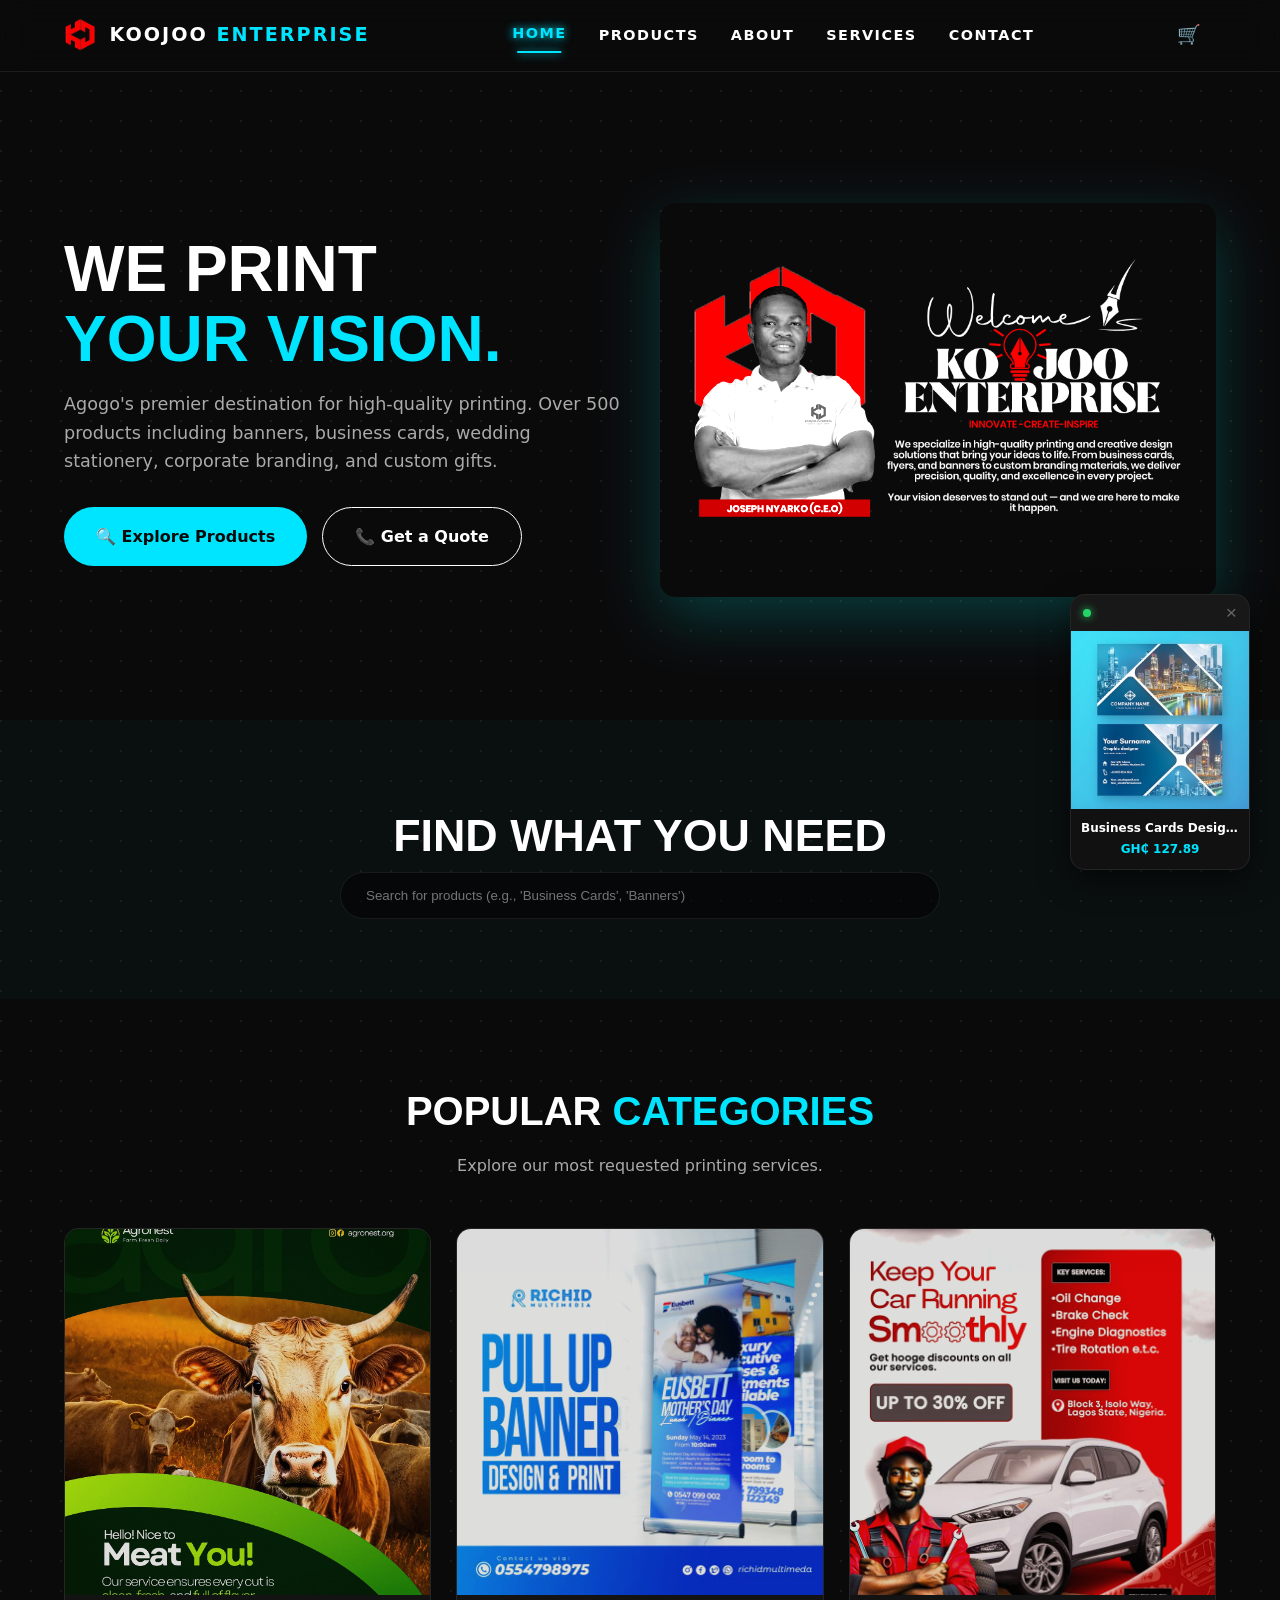
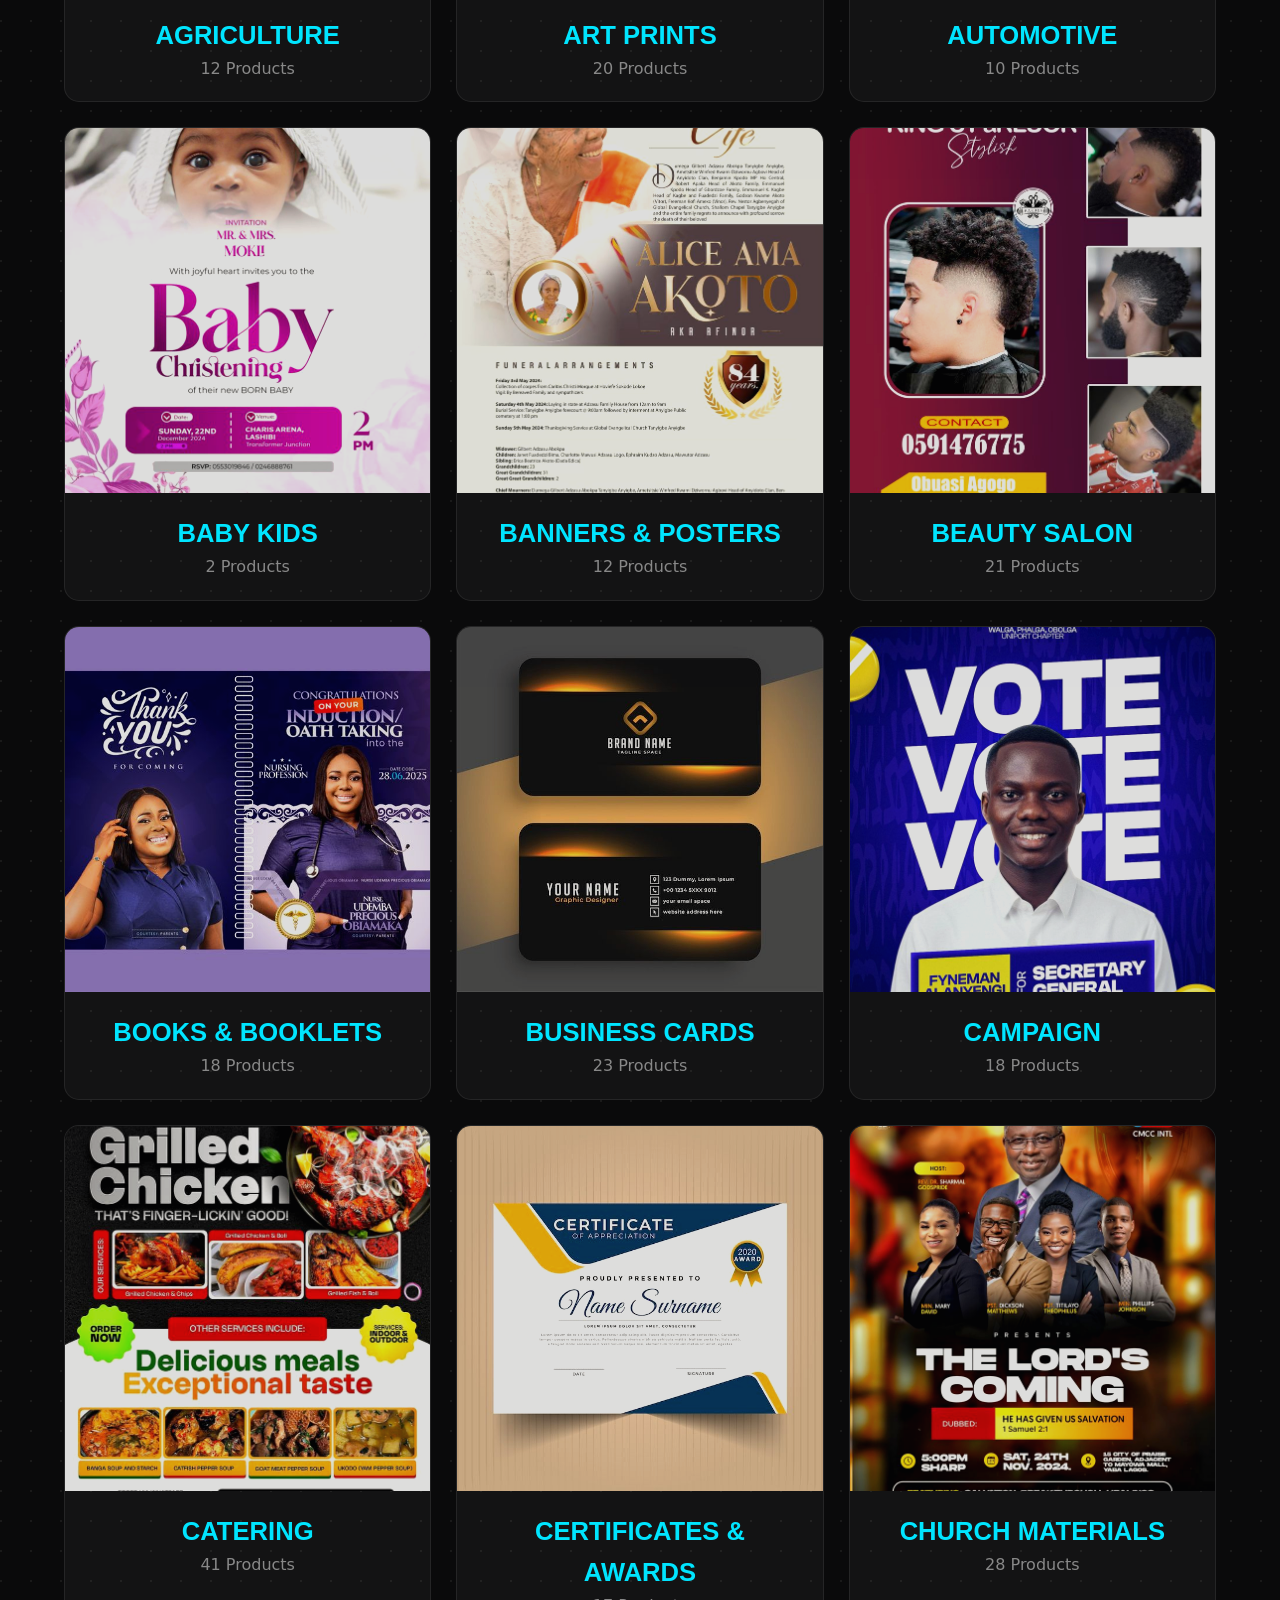
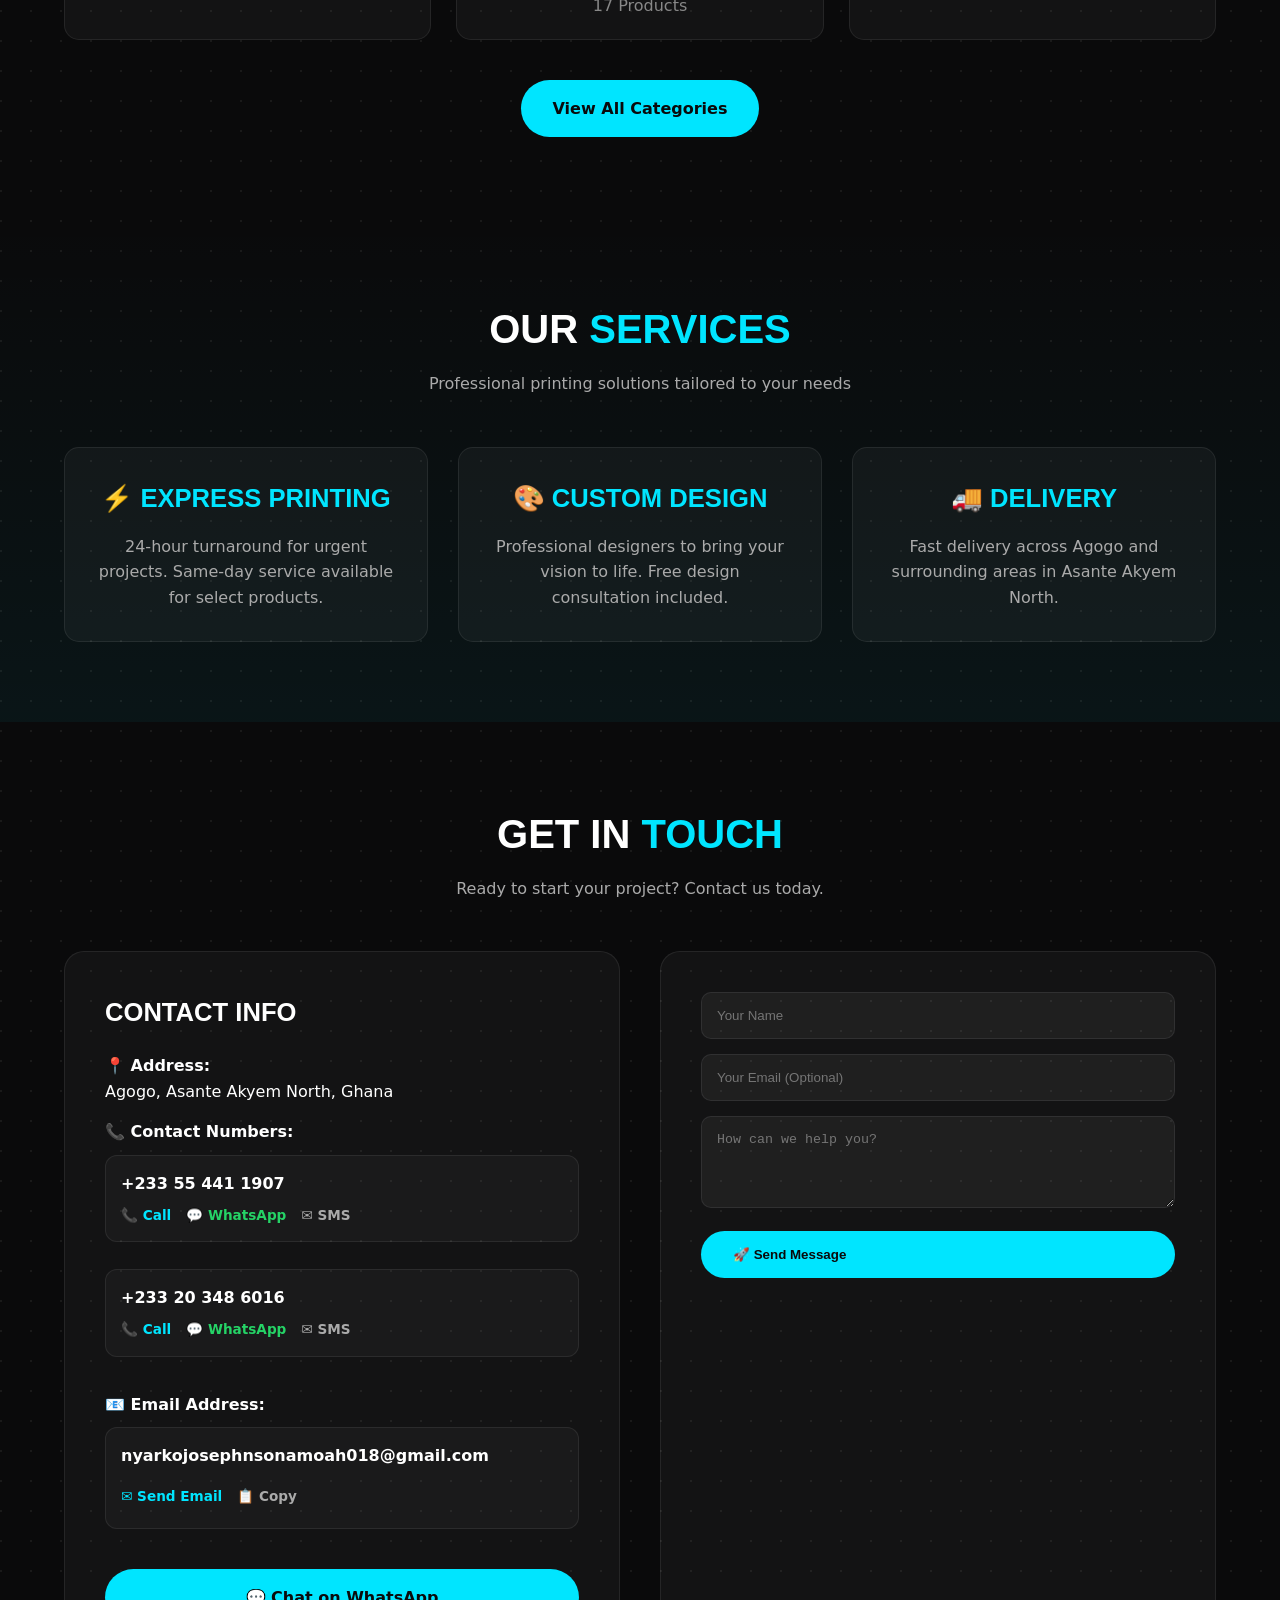
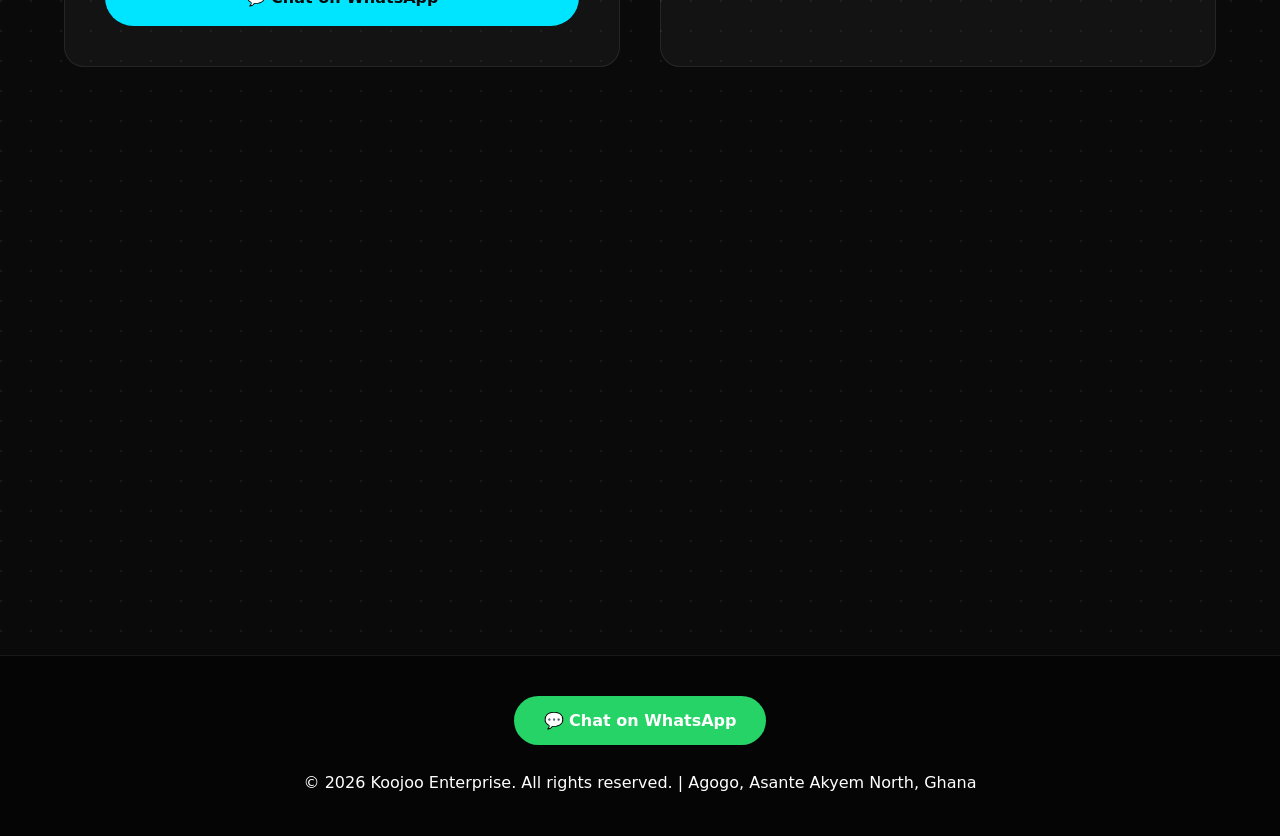
==== commit 5d259b0b: "changes" ====
--- a/index.html
+++ b/index.html
@@ -1,2 +1,2 @@
 
-<!DOCTYPE html><html lang="en"><head><meta charset="UTF-8"><meta name="viewport" content="width=device-width,initial-scale=1"><title>Koojoo Enterprise | Premium Printing Services</title><meta name="description" content="Professional printing press in Asante Akyem North. 400+ products including banners, business cards, wedding stationery, flyers, church materials, event designs, and custom gifts."><link rel="preconnect" href="https://fonts.googleapis.com"><link rel="preconnect" href="https://fonts.gstatic.com" crossorigin><link href="https://fonts.googleapis.com/css2?family=Montserrat:wght@800;900&family=Inter:wght@400;600;700&display=swap" rel="stylesheet"><link rel="stylesheet" href="css/style.css"><link rel="apple-touch-icon" sizes="180x180" href="favicon_io/apple-touch-icon.png"><link rel="icon" type="image/png" sizes="32x32" href="favicon_io/favicon-32x32.png"><link rel="icon" type="image/png" sizes="16x16" href="favicon_io/favicon-16x16.png"><link rel="manifest" href="favicon_io/site.webmanifest"><link rel="icon" type="image/x-icon" href="favicon_io/favicon.ico"><meta http-equiv="X-Frame-Options" content="DENY"><meta http-equiv="X-Content-Type-Options" content="nosniff"><meta http-equiv="Content-Security-Policy" content="default-src 'self'; script-src 'self' 'unsafe-inline' https://maps.googleapis.com; style-src 'self' 'unsafe-inline' https://fonts.googleapis.com; font-src 'self' https://fonts.gstatic.com; img-src 'self' data: https://via.placeholder.com https://maps.gstatic.com https://maps.googleapis.com; frame-src https://www.google.com;"><link rel="preload" as="image" href="images/hero/welcome image.png"><style>.featured-grid{display:grid;grid-template-columns:repeat(auto-fill,minmax(280px,1fr));gap:25px}.hero{padding-top:140px}</style></head><body><nav class="navbar" id="navbar"><a href="index.html" class="logo"><img src="logo/logo.png" alt="Koojoo Enterprise Logo" loading="lazy"> <span>KOOJOO <span>ENTERPRISE</span></span></a><div class="nav-links" id="navLinks"><a href="index.html" class="active">Home</a> <a href="products.html">Products</a> <a href="about.html">About</a> <a href="#services">Services</a> <a href="#contact">Contact</a></div><div style="display:flex;align-items:center;gap:15px"><div class="cart-btn-nav" onclick="toggleCart()">🛒 <span class="cart-count">0</span></div><button class="mobile-nav-toggle" onclick="toggleMobileNav()" aria-label="Toggle Menu"><span></span><span></span><span></span></button></div></nav><header class="hero"><div class="hero-content"><h1>WE PRINT <br><span class="highlight">YOUR VISION.</span></h1><p>Agogo's premier destination for high-quality printing. Over 500 products including banners, business cards, wedding stationery, corporate branding, and custom gifts.</p><div class="hero-btns"><a href="products.html" class="btn-primary">🔍 Explore Products</a> <a href="#contact" class="btn-secondary" style="border:1px solid var(--white);padding:1rem 2rem;border-radius:50px;font-weight:700;color:white">📞 Get a Quote</a></div></div><div class="hero-image"><img src="images/hero/welcome image.png" alt="Welcome to Koojoo Enterprise" fetchpriority="high" onerror="this.style.display='none'"></div></header><section class="search-container"><h2>Find What You Need</h2><div class="search-wrapper"><input type="text" id="masterSearch" placeholder="Search for products (e.g., 'Business Cards', 'Banners')"><div id="searchResults" class="search-results"></div></div></section><section class="container" id="categories"><div class="section-header"><h2>Popular <span class="highlight">Categories</span></h2><p>Explore our most requested printing services.</p></div><div class="featured-grid" id="home-categories"></div><div style="text-align:center;margin-top:40px"><a href="products.html" class="btn-primary">View All Categories</a></div></section><section class="container" id="services" style="background:linear-gradient(to bottom,transparent,rgba(0,229,255,.05))"><div class="section-header"><h2>Our <span class="highlight">Services</span></h2><p>Professional printing solutions tailored to your needs</p></div><div class="grid-auto"><div class="card" style="padding:30px;text-align:center"><h3 style="color:var(--primary);margin-bottom:15px">⚡ Express Printing</h3><p style="color:#aaa">24-hour turnaround for urgent projects. Same-day service available for select products.</p></div><div class="card" style="padding:30px;text-align:center"><h3 style="color:var(--primary);margin-bottom:15px">🎨 Custom Design</h3><p style="color:#aaa">Professional designers to bring your vision to life. Free design consultation included.</p></div><div class="card" style="padding:30px;text-align:center"><h3 style="color:var(--primary);margin-bottom:15px">🚚 Delivery</h3><p style="color:#aaa">Fast delivery across Agogo and surrounding areas in Asante Akyem North.</p></div></div></section><section class="container" id="contact"><div class="section-header"><h2>Get In <span class="highlight">Touch</span></h2><p>Ready to start your project? Contact us today.</p></div><div class="contact-grid"><div class="contact-info-card"><h3 style="margin-bottom:20px">Contact Info</h3><p style="margin-bottom:15px"><strong>📍 Address:</strong><br>Agogo, Asante Akyem North, Ghana</p><div style="margin-bottom:20px"><strong style="display:block;margin-bottom:10px">📞 Contact Numbers:</strong><div style="display:flex;flex-direction:column;gap:12px"><div class="contact-item"><div style="font-weight:700;color:var(--white);margin-bottom:8px">+233 55 441 1907</div><div class="contact-item-actions"><a href="tel:+233554411907" style="color:var(--primary);display:flex;align-items:center;gap:4px">📞 Call</a> <a href="https://wa.me/233554411907" target="_blank" style="color:#25d366;display:flex;align-items:center;gap:4px">💬 WhatsApp</a> <a href="sms:+233554411907" style="color:var(--text-muted);display:flex;align-items:center;gap:4px">✉️ SMS</a></div></div><div class="contact-item"><div style="font-weight:700;color:var(--white);margin-bottom:8px">+233 20 348 6016</div><div class="contact-item-actions"><a href="tel:+233203486016" style="color:var(--primary);display:flex;align-items:center;gap:4px">📞 Call</a> <a href="https://wa.me/233203486016" target="_blank" style="color:#25d366;display:flex;align-items:center;gap:4px">💬 WhatsApp</a> <a href="sms:+233203486016" style="color:var(--text-muted);display:flex;align-items:center;gap:4px">✉️ SMS</a></div></div></div></div><div style="margin-bottom:20px"><strong style="display:block;margin-bottom:10px">📧 Email Address:</strong><div class="contact-item"><a href="mailto:nyarkojosephnsonamoah018@gmail.com" id="emailAddress" style="font-weight:700;color:var(--white);margin-bottom:12px;word-break:break-all;display:block;text-decoration:none;transition:color .3s">nyarkojosephnsonamoah018@gmail.com</a><div class="contact-item-actions"><a href="mailto:nyarkojosephnsonamoah018@gmail.com" style="color:var(--primary);display:flex;align-items:center;gap:6px;padding:5px 0">✉️ Send Email</a> <a href="javascript:void(0)" onclick="copyEmail()" id="copyBtn" style="color:var(--text-muted);display:flex;align-items:center;gap:6px;padding:5px 0">📋 Copy</a></div></div></div><script>function copyEmail(){const e=document.getElementById("emailAddress").innerText;navigator.clipboard.writeText(e).then((()=>{const e=document.getElementById("copyBtn"),n=e.innerHTML;e.innerHTML="✅ Copied!",e.style.color="var(--primary)",setTimeout((()=>{e.innerHTML=n,e.style.color="var(--text-muted)"}),2e3)}))}</script><a href="https://wa.me/233554411907" class="btn-primary" target="_blank" style="margin-top:20px;width:100%;justify-content:center">💬 Chat on WhatsApp</a></div><div style="background:var(--glass);padding:40px;border-radius:20px;border:1px solid var(--border)"><form id="contactForm"><input type="text" id="contactName" placeholder="Your Name" required style="width:100%;padding:15px;margin-bottom:15px;background:rgba(255,255,255,.05);border:1px solid var(--border);border-radius:10px;color:white"> <input type="email" id="contactEmail" placeholder="Your Email (Optional)" style="width:100%;padding:15px;margin-bottom:15px;background:rgba(255,255,255,.05);border:1px solid var(--border);border-radius:10px;color:white"><textarea id="contactMessage" placeholder="How can we help you?" required rows="4" style="width:100%;padding:15px;margin-bottom:15px;background:rgba(255,255,255,.05);border:1px solid var(--border);border-radius:10px;color:white"></textarea><button type="submit" class="btn-primary" style="width:100%">🚀 Send Message</button></form></div></div><div class="map-container" style="margin-top:50px"><iframe src="https://www.google.com/maps/embed?pb=!1m18!1m12!1m3!1d15000!2d-1.0838317!3d6.7977585!2m3!1f0!2f0!3f0!3m2!1i1024!2i768!4f13.1!3m3!1m2!1s0xfd94186411d3101%3A0x6b16027429683952!2sAgogo!5e0!3m2!1sen!2sgh!4v1709156000000!5m2!1sen!2sgh" width="100%" height="450" style="border:0;border-radius:20px" allowfullscreen="" loading="lazy" referrerpolicy="no-referrer-when-downgrade"></iframe></div></section><div class="product-reel-pip" id="productReel" onclick="goToReelProduct()"><div class="pip-header"><div class="pip-status-dot"></div><button onclick="closeReel(event)">&times;</button></div><div class="pip-content" id="pipContent"><div class="pip-loading">Initializing Reel...</div></div><div class="pip-info"><div id="pipName">Loading...</div><div id="pipPrice">GH₵ 0.00</div></div><div class="pip-overlay"></div></div><footer style="background:#050505;border-top:1px solid var(--border);padding:40px 5%;text-align:center"><div style="margin-bottom:25px"><a href="https://wa.me/233554411907" class="cta-btn" target="_blank" style="display:inline-flex;margin:0 auto;padding:12px 30px;font-size:1rem">💬 Chat on WhatsApp</a></div><p>© 2026 Koojoo Enterprise. All rights reserved. | Agogo, Asante Akyem North, Ghana</p></footer><script src="js/data.js" defer></script><script src="js/app.js" defer></script></body></html>
+<!DOCTYPE html><html lang="en"><head><meta charset="UTF-8"><meta name="viewport" content="width=device-width,initial-scale=1"><title>Koojoo Enterprise | Premium Printing Services</title><meta name="description" content="Professional printing press in Asante Akyem North. 400+ products including banners, business cards, wedding stationery, flyers, church materials, event designs, and custom gifts."><link rel="preconnect" href="https://fonts.googleapis.com"><link rel="preconnect" href="https://fonts.gstatic.com" crossorigin><link href="https://fonts.googleapis.com/css2?family=Montserrat:wght@800;900&family=Inter:wght@400;600;700&display=swap" rel="stylesheet"><link rel="stylesheet" href="css/style.css"><link rel="apple-touch-icon" sizes="180x180" href="favicon_io/apple-touch-icon.png"><link rel="icon" type="image/png" sizes="192x192" href="favicon_io/android-chrome-192x192.png"><link rel="icon" type="image/png" sizes="32x32" href="favicon_io/favicon-32x32.png"><link rel="icon" type="image/png" sizes="16x16" href="favicon_io/favicon-16x16.png"><link rel="manifest" href="favicon_io/site.webmanifest"><link rel="icon" type="image/x-icon" href="favicon.ico"><meta property="og:title" content="Koojoo Enterprise | Premium Printing Services"><meta property="og:description" content="Professional printing press in Asante Akyem North. 400+ products including banners, business cards, wedding stationery, flyers, church materials, event designs, and custom gifts."><meta property="og:image" content="logo/logo.png"><meta property="og:type" content="website"><meta http-equiv="X-Frame-Options" content="DENY"><meta http-equiv="X-Content-Type-Options" content="nosniff"><meta http-equiv="Content-Security-Policy" content="default-src 'self'; script-src 'self' 'unsafe-inline' https://maps.googleapis.com; style-src 'self' 'unsafe-inline' https://fonts.googleapis.com; font-src 'self' https://fonts.gstatic.com; img-src 'self' data: https://via.placeholder.com https://maps.gstatic.com https://maps.googleapis.com; frame-src https://www.google.com;"><link rel="preload" as="image" href="images/hero/welcome image.png"><style>.featured-grid{display:grid;grid-template-columns:repeat(auto-fill,minmax(280px,1fr));gap:25px}.hero{padding-top:140px}</style></head><body><nav class="navbar" id="navbar"><a href="index.html" class="logo"><img src="logo/logo.png" alt="Koojoo Enterprise Logo" loading="lazy"> <span>KOOJOO <span>ENTERPRISE</span></span></a><div class="nav-links" id="navLinks"><a href="index.html" class="active">Home</a> <a href="products.html">Products</a> <a href="about.html">About</a> <a href="#services">Services</a> <a href="#contact">Contact</a></div><div style="display:flex;align-items:center;gap:15px"><div class="cart-btn-nav" onclick="toggleCart()">🛒 <span class="cart-count">0</span></div><button class="mobile-nav-toggle" onclick="toggleMobileNav()" aria-label="Toggle Menu"><span></span><span></span><span></span></button></div></nav><header class="hero"><div class="hero-content"><h1>WE PRINT <br><span class="highlight">YOUR VISION.</span></h1><p>Agogo's premier destination for high-quality printing. Over 500 products including banners, business cards, wedding stationery, corporate branding, and custom gifts.</p><div class="hero-btns"><a href="products.html" class="btn-primary">🔍 Explore Products</a> <a href="#contact" class="btn-secondary" style="border:1px solid var(--white);padding:1rem 2rem;border-radius:50px;font-weight:700;color:white">📞 Get a Quote</a></div></div><div class="hero-image"><img src="images/hero/welcome image.png" alt="Welcome to Koojoo Enterprise" fetchpriority="high" onerror="this.style.display='none'"></div></header><section class="search-container"><h2>Find What You Need</h2><div class="search-wrapper"><input type="text" id="masterSearch" placeholder="Search for products (e.g., 'Business Cards', 'Banners')"><div id="searchResults" class="search-results"></div></div></section><section class="container" id="categories"><div class="section-header"><h2>Popular <span class="highlight">Categories</span></h2><p>Explore our most requested printing services.</p></div><div class="featured-grid" id="home-categories"></div><div style="text-align:center;margin-top:40px"><a href="products.html" class="btn-primary">View All Categories</a></div></section><section class="container" id="services" style="background:linear-gradient(to bottom,transparent,rgba(0,229,255,.05))"><div class="section-header"><h2>Our <span class="highlight">Services</span></h2><p>Professional printing solutions tailored to your needs</p></div><div class="grid-auto"><div class="card" style="padding:30px;text-align:center"><h3 style="color:var(--primary);margin-bottom:15px">⚡ Express Printing</h3><p style="color:#aaa">24-hour turnaround for urgent projects. Same-day service available for select products.</p></div><div class="card" style="padding:30px;text-align:center"><h3 style="color:var(--primary);margin-bottom:15px">🎨 Custom Design</h3><p style="color:#aaa">Professional designers to bring your vision to life. Free design consultation included.</p></div><div class="card" style="padding:30px;text-align:center"><h3 style="color:var(--primary);margin-bottom:15px">🚚 Delivery</h3><p style="color:#aaa">Fast delivery across Agogo and surrounding areas in Asante Akyem North.</p></div></div></section><section class="container" id="contact"><div class="section-header"><h2>Get In <span class="highlight">Touch</span></h2><p>Ready to start your project? Contact us today.</p></div><div class="contact-grid"><div class="contact-info-card"><h3 style="margin-bottom:20px">Contact Info</h3><p style="margin-bottom:15px"><strong>📍 Address:</strong><br>Agogo, Asante Akyem North, Ghana</p><div style="margin-bottom:20px"><strong style="display:block;margin-bottom:10px">📞 Contact Numbers:</strong><div style="display:flex;flex-direction:column;gap:12px"><div class="contact-item"><div style="font-weight:700;color:var(--white);margin-bottom:8px">+233 55 441 1907</div><div class="contact-item-actions"><a href="tel:+233554411907" style="color:var(--primary);display:flex;align-items:center;gap:4px">📞 Call</a> <a href="https://wa.me/233554411907" target="_blank" style="color:#25d366;display:flex;align-items:center;gap:4px">💬 WhatsApp</a> <a href="sms:+233554411907" style="color:var(--text-muted);display:flex;align-items:center;gap:4px">✉️ SMS</a></div></div><div class="contact-item"><div style="font-weight:700;color:var(--white);margin-bottom:8px">+233 20 348 6016</div><div class="contact-item-actions"><a href="tel:+233203486016" style="color:var(--primary);display:flex;align-items:center;gap:4px">📞 Call</a> <a href="https://wa.me/233203486016" target="_blank" style="color:#25d366;display:flex;align-items:center;gap:4px">💬 WhatsApp</a> <a href="sms:+233203486016" style="color:var(--text-muted);display:flex;align-items:center;gap:4px">✉️ SMS</a></div></div></div></div><div style="margin-bottom:20px"><strong style="display:block;margin-bottom:10px">📧 Email Address:</strong><div class="contact-item"><a href="mailto:nyarkojosephnsonamoah018@gmail.com" id="emailAddress" style="font-weight:700;color:var(--white);margin-bottom:12px;word-break:break-all;display:block;text-decoration:none;transition:color .3s">nyarkojosephnsonamoah018@gmail.com</a><div class="contact-item-actions"><a href="mailto:nyarkojosephnsonamoah018@gmail.com" style="color:var(--primary);display:flex;align-items:center;gap:6px;padding:5px 0">✉️ Send Email</a> <a href="javascript:void(0)" onclick="copyEmail()" id="copyBtn" style="color:var(--text-muted);display:flex;align-items:center;gap:6px;padding:5px 0">📋 Copy</a></div></div></div><script>function copyEmail(){const e=document.getElementById("emailAddress").innerText;navigator.clipboard.writeText(e).then((()=>{const e=document.getElementById("copyBtn"),n=e.innerHTML;e.innerHTML="✅ Copied!",e.style.color="var(--primary)",setTimeout((()=>{e.innerHTML=n,e.style.color="var(--text-muted)"}),2e3)}))}</script><a href="https://wa.me/233554411907" class="btn-primary" target="_blank" style="margin-top:20px;width:100%;justify-content:center">💬 Chat on WhatsApp</a></div><div style="background:var(--glass);padding:40px;border-radius:20px;border:1px solid var(--border)"><form id="contactForm"><input type="text" id="contactName" placeholder="Your Name" required style="width:100%;padding:15px;margin-bottom:15px;background:rgba(255,255,255,.05);border:1px solid var(--border);border-radius:10px;color:white"> <input type="email" id="contactEmail" placeholder="Your Email (Optional)" style="width:100%;padding:15px;margin-bottom:15px;background:rgba(255,255,255,.05);border:1px solid var(--border);border-radius:10px;color:white"><textarea id="contactMessage" placeholder="How can we help you?" required rows="4" style="width:100%;padding:15px;margin-bottom:15px;background:rgba(255,255,255,.05);border:1px solid var(--border);border-radius:10px;color:white"></textarea><button type="submit" class="btn-primary" style="width:100%">🚀 Send Message</button></form></div></div><div class="map-container" style="margin-top:50px"><iframe src="https://www.google.com/maps/embed?pb=!1m18!1m12!1m3!1d15000!2d-1.0838317!3d6.7977585!2m3!1f0!2f0!3f0!3m2!1i1024!2i768!4f13.1!3m3!1m2!1s0xfd94186411d3101%3A0x6b16027429683952!2sAgogo!5e0!3m2!1sen!2sgh!4v1709156000000!5m2!1sen!2sgh" width="100%" height="450" style="border:0;border-radius:20px" allowfullscreen="" loading="lazy" referrerpolicy="no-referrer-when-downgrade"></iframe></div></section><div class="product-reel-pip" id="productReel" onclick="goToReelProduct()"><div class="pip-header"><div class="pip-status-dot"></div><button onclick="closeReel(event)">&times;</button></div><div class="pip-content" id="pipContent"><div class="pip-loading">Initializing Reel...</div></div><div class="pip-info"><div id="pipName">Loading...</div><div id="pipPrice">GH₵ 0.00</div></div><div class="pip-overlay"></div></div><footer style="background:#050505;border-top:1px solid var(--border);padding:40px 5%;text-align:center"><div style="margin-bottom:25px"><a href="https://wa.me/233554411907" class="cta-btn" target="_blank" style="display:inline-flex;margin:0 auto;padding:12px 30px;font-size:1rem">💬 Chat on WhatsApp</a></div><p>© 2026 Koojoo Enterprise. All rights reserved. | Agogo, Asante Akyem North, Ghana</p></footer><script src="js/data.js" defer></script><script src="js/app.js" defer></script></body></html>
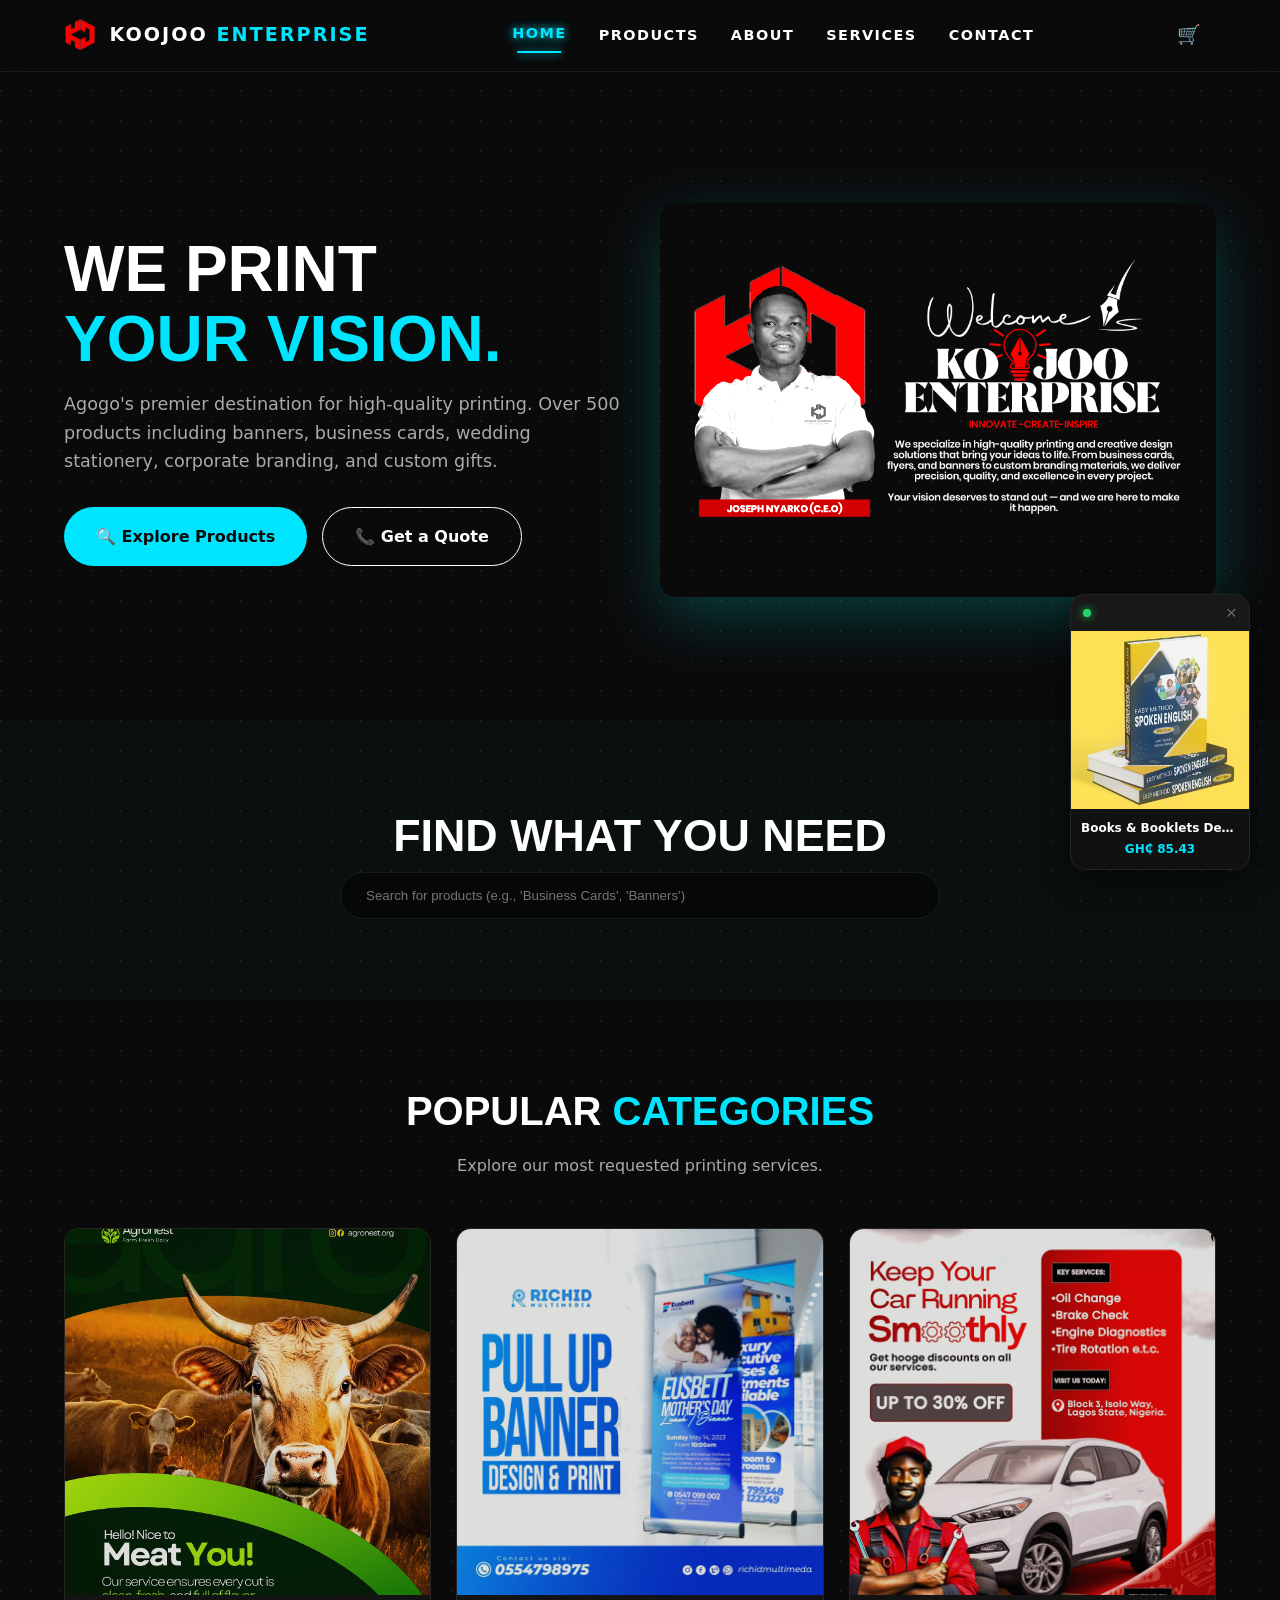
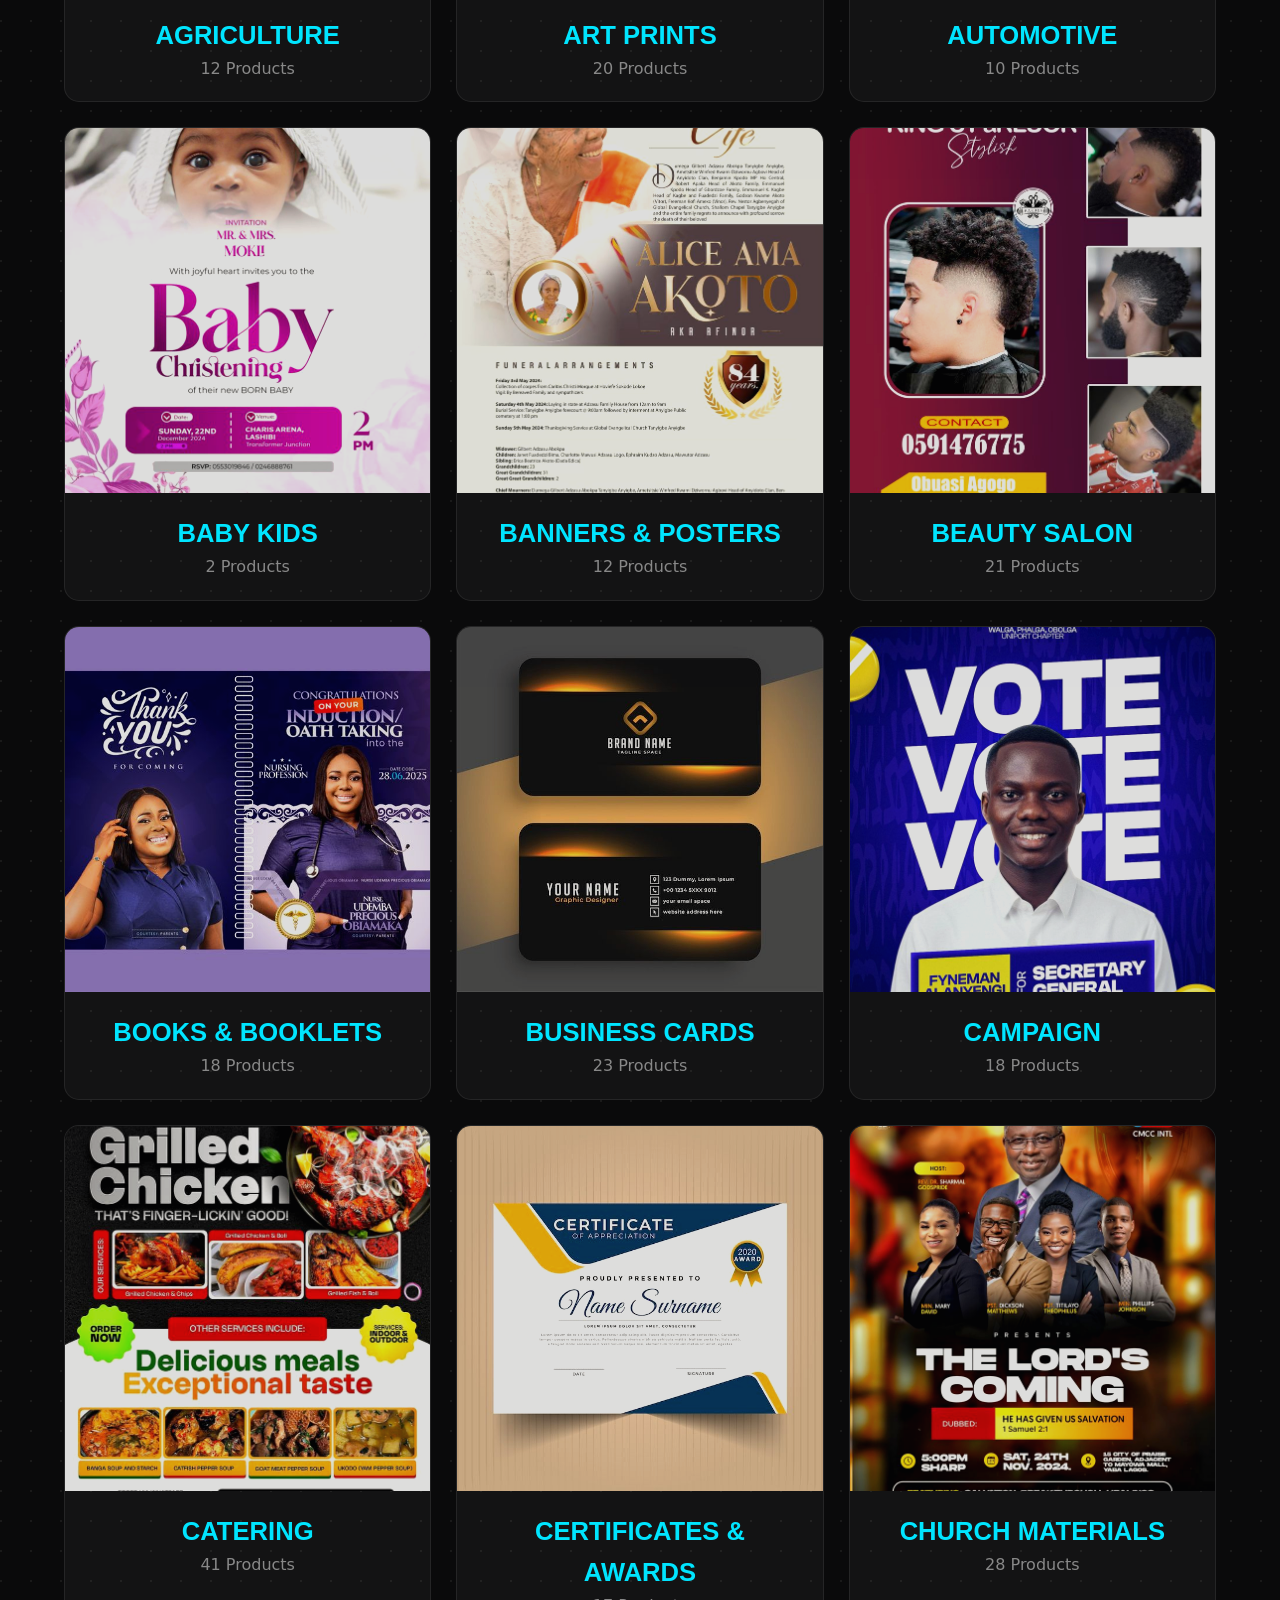
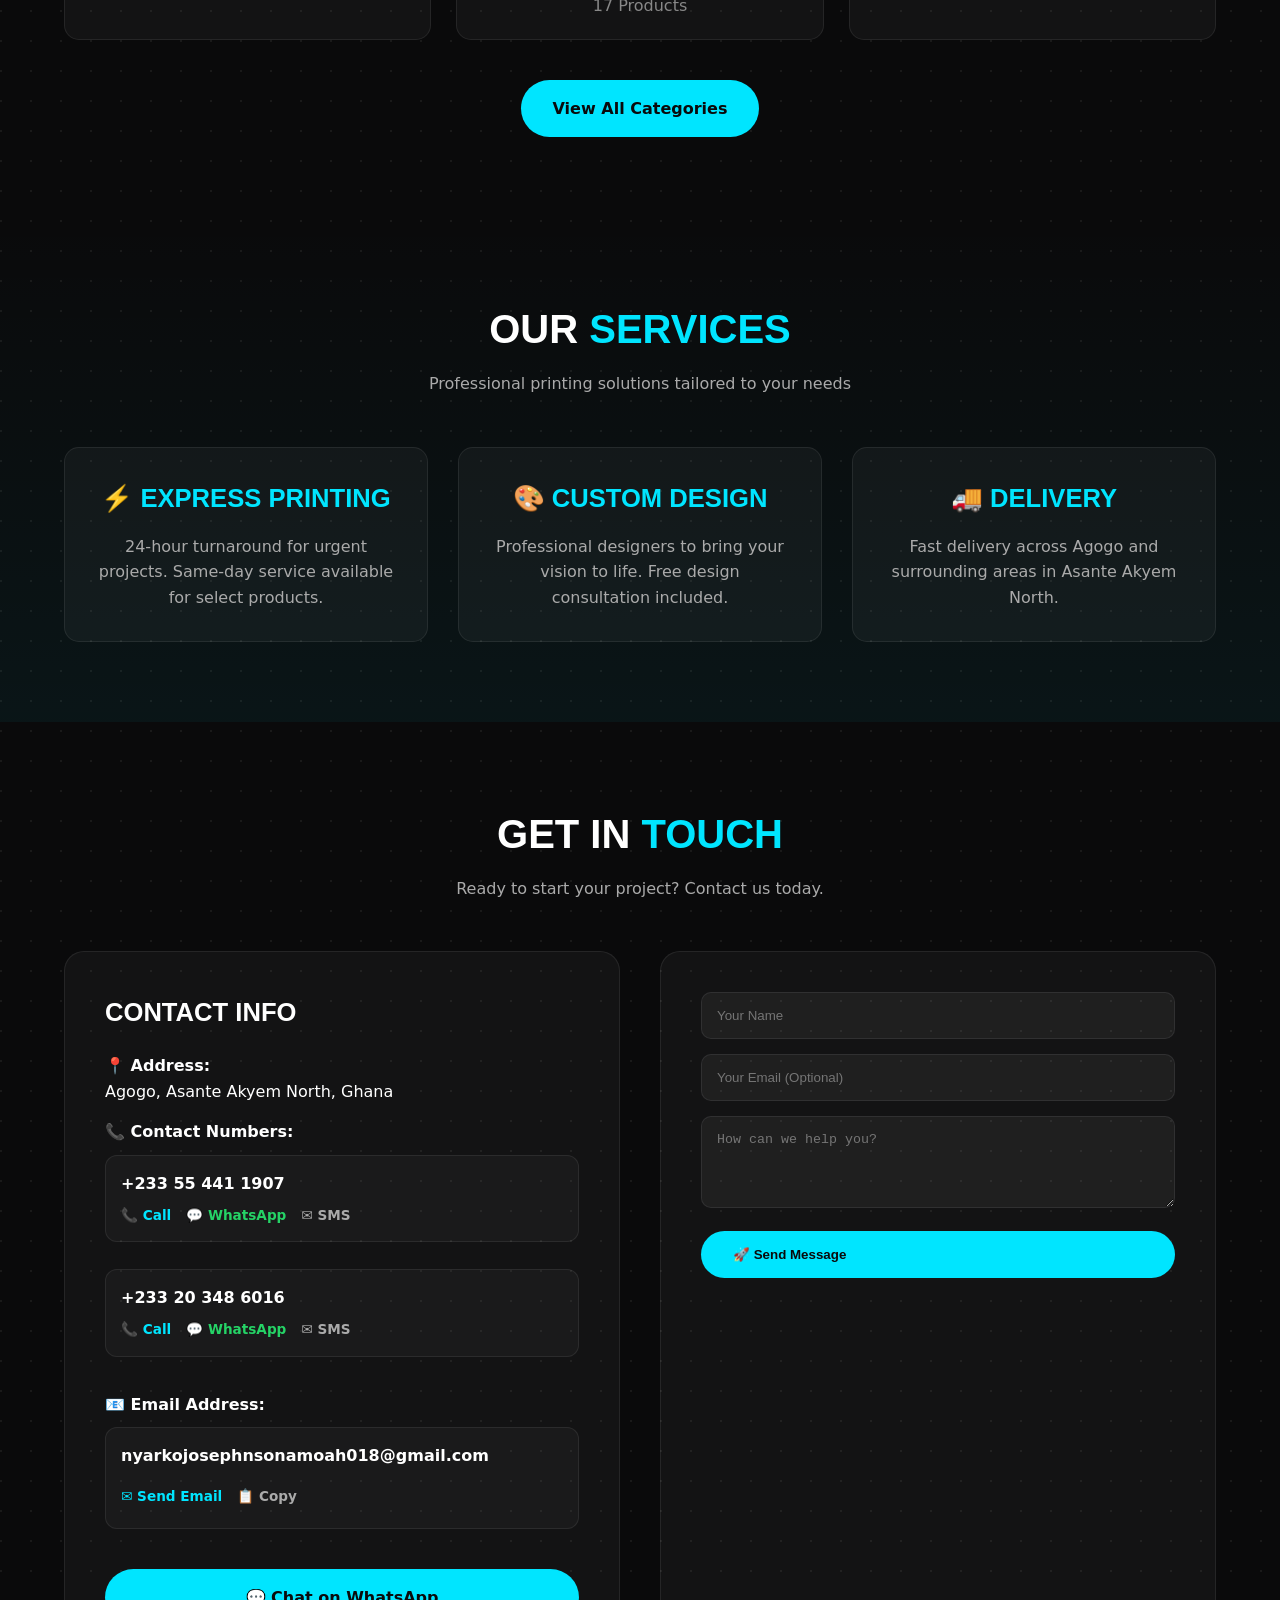
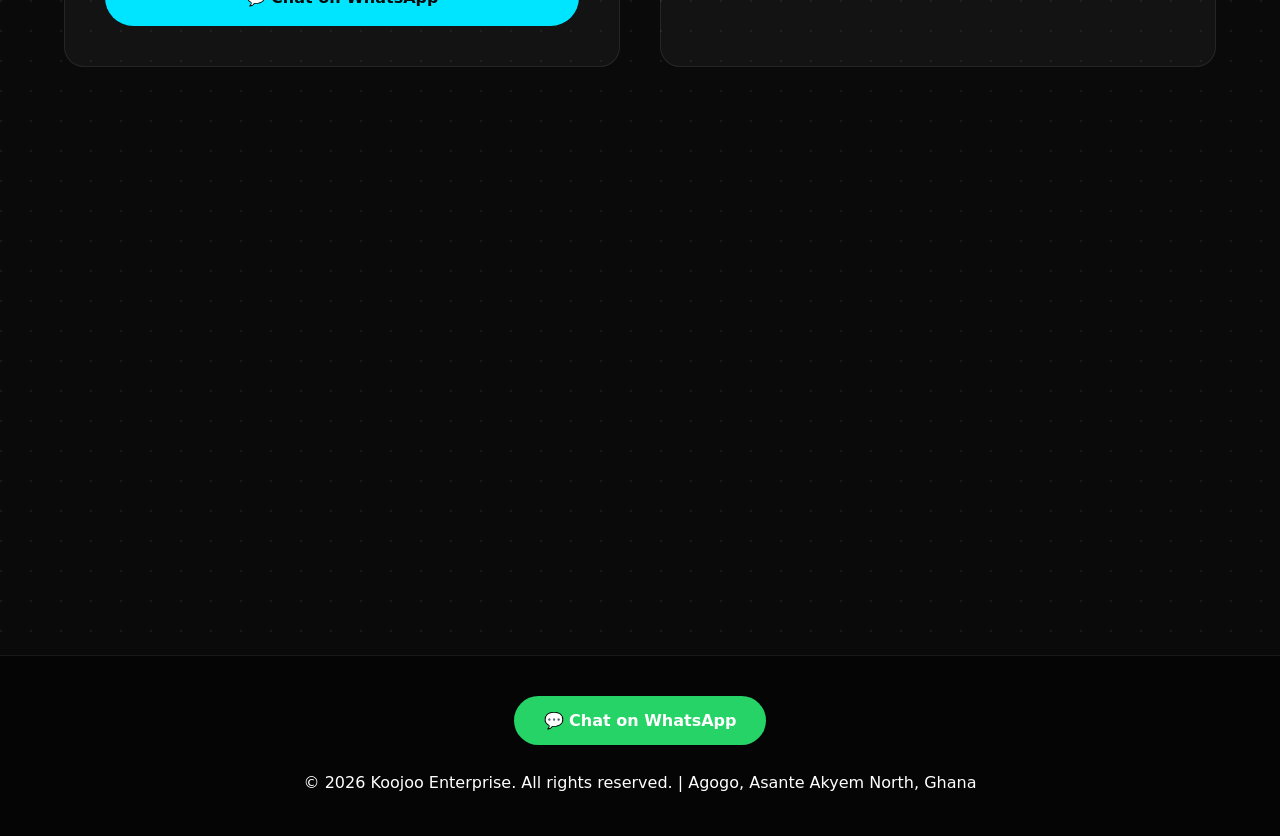
==== commit 70089f10: "fixed" ====
--- a/index.html
+++ b/index.html
@@ -1,2 +1,54 @@
 
-<!DOCTYPE html><html lang="en"><head><meta charset="UTF-8"><meta name="viewport" content="width=device-width,initial-scale=1"><title>Koojoo Enterprise | Premium Printing Services</title><meta name="description" content="Professional printing press in Asante Akyem North. 400+ products including banners, business cards, wedding stationery, flyers, church materials, event designs, and custom gifts."><link rel="preconnect" href="https://fonts.googleapis.com"><link rel="preconnect" href="https://fonts.gstatic.com" crossorigin><link href="https://fonts.googleapis.com/css2?family=Montserrat:wght@800;900&family=Inter:wght@400;600;700&display=swap" rel="stylesheet"><link rel="stylesheet" href="css/style.css"><link rel="apple-touch-icon" sizes="180x180" href="favicon_io/apple-touch-icon.png"><link rel="icon" type="image/png" sizes="192x192" href="favicon_io/android-chrome-192x192.png"><link rel="icon" type="image/png" sizes="32x32" href="favicon_io/favicon-32x32.png"><link rel="icon" type="image/png" sizes="16x16" href="favicon_io/favicon-16x16.png"><link rel="manifest" href="favicon_io/site.webmanifest"><link rel="icon" type="image/x-icon" href="favicon.ico"><meta property="og:title" content="Koojoo Enterprise | Premium Printing Services"><meta property="og:description" content="Professional printing press in Asante Akyem North. 400+ products including banners, business cards, wedding stationery, flyers, church materials, event designs, and custom gifts."><meta property="og:image" content="logo/logo.png"><meta property="og:type" content="website"><meta http-equiv="X-Frame-Options" content="DENY"><meta http-equiv="X-Content-Type-Options" content="nosniff"><meta http-equiv="Content-Security-Policy" content="default-src 'self'; script-src 'self' 'unsafe-inline' https://maps.googleapis.com; style-src 'self' 'unsafe-inline' https://fonts.googleapis.com; font-src 'self' https://fonts.gstatic.com; img-src 'self' data: https://via.placeholder.com https://maps.gstatic.com https://maps.googleapis.com; frame-src https://www.google.com;"><link rel="preload" as="image" href="images/hero/welcome image.png"><style>.featured-grid{display:grid;grid-template-columns:repeat(auto-fill,minmax(280px,1fr));gap:25px}.hero{padding-top:140px}</style></head><body><nav class="navbar" id="navbar"><a href="index.html" class="logo"><img src="logo/logo.png" alt="Koojoo Enterprise Logo" loading="lazy"> <span>KOOJOO <span>ENTERPRISE</span></span></a><div class="nav-links" id="navLinks"><a href="index.html" class="active">Home</a> <a href="products.html">Products</a> <a href="about.html">About</a> <a href="#services">Services</a> <a href="#contact">Contact</a></div><div style="display:flex;align-items:center;gap:15px"><div class="cart-btn-nav" onclick="toggleCart()">🛒 <span class="cart-count">0</span></div><button class="mobile-nav-toggle" onclick="toggleMobileNav()" aria-label="Toggle Menu"><span></span><span></span><span></span></button></div></nav><header class="hero"><div class="hero-content"><h1>WE PRINT <br><span class="highlight">YOUR VISION.</span></h1><p>Agogo's premier destination for high-quality printing. Over 500 products including banners, business cards, wedding stationery, corporate branding, and custom gifts.</p><div class="hero-btns"><a href="products.html" class="btn-primary">🔍 Explore Products</a> <a href="#contact" class="btn-secondary" style="border:1px solid var(--white);padding:1rem 2rem;border-radius:50px;font-weight:700;color:white">📞 Get a Quote</a></div></div><div class="hero-image"><img src="images/hero/welcome image.png" alt="Welcome to Koojoo Enterprise" fetchpriority="high" onerror="this.style.display='none'"></div></header><section class="search-container"><h2>Find What You Need</h2><div class="search-wrapper"><input type="text" id="masterSearch" placeholder="Search for products (e.g., 'Business Cards', 'Banners')"><div id="searchResults" class="search-results"></div></div></section><section class="container" id="categories"><div class="section-header"><h2>Popular <span class="highlight">Categories</span></h2><p>Explore our most requested printing services.</p></div><div class="featured-grid" id="home-categories"></div><div style="text-align:center;margin-top:40px"><a href="products.html" class="btn-primary">View All Categories</a></div></section><section class="container" id="services" style="background:linear-gradient(to bottom,transparent,rgba(0,229,255,.05))"><div class="section-header"><h2>Our <span class="highlight">Services</span></h2><p>Professional printing solutions tailored to your needs</p></div><div class="grid-auto"><div class="card" style="padding:30px;text-align:center"><h3 style="color:var(--primary);margin-bottom:15px">⚡ Express Printing</h3><p style="color:#aaa">24-hour turnaround for urgent projects. Same-day service available for select products.</p></div><div class="card" style="padding:30px;text-align:center"><h3 style="color:var(--primary);margin-bottom:15px">🎨 Custom Design</h3><p style="color:#aaa">Professional designers to bring your vision to life. Free design consultation included.</p></div><div class="card" style="padding:30px;text-align:center"><h3 style="color:var(--primary);margin-bottom:15px">🚚 Delivery</h3><p style="color:#aaa">Fast delivery across Agogo and surrounding areas in Asante Akyem North.</p></div></div></section><section class="container" id="contact"><div class="section-header"><h2>Get In <span class="highlight">Touch</span></h2><p>Ready to start your project? Contact us today.</p></div><div class="contact-grid"><div class="contact-info-card"><h3 style="margin-bottom:20px">Contact Info</h3><p style="margin-bottom:15px"><strong>📍 Address:</strong><br>Agogo, Asante Akyem North, Ghana</p><div style="margin-bottom:20px"><strong style="display:block;margin-bottom:10px">📞 Contact Numbers:</strong><div style="display:flex;flex-direction:column;gap:12px"><div class="contact-item"><div style="font-weight:700;color:var(--white);margin-bottom:8px">+233 55 441 1907</div><div class="contact-item-actions"><a href="tel:+233554411907" style="color:var(--primary);display:flex;align-items:center;gap:4px">📞 Call</a> <a href="https://wa.me/233554411907" target="_blank" style="color:#25d366;display:flex;align-items:center;gap:4px">💬 WhatsApp</a> <a href="sms:+233554411907" style="color:var(--text-muted);display:flex;align-items:center;gap:4px">✉️ SMS</a></div></div><div class="contact-item"><div style="font-weight:700;color:var(--white);margin-bottom:8px">+233 20 348 6016</div><div class="contact-item-actions"><a href="tel:+233203486016" style="color:var(--primary);display:flex;align-items:center;gap:4px">📞 Call</a> <a href="https://wa.me/233203486016" target="_blank" style="color:#25d366;display:flex;align-items:center;gap:4px">💬 WhatsApp</a> <a href="sms:+233203486016" style="color:var(--text-muted);display:flex;align-items:center;gap:4px">✉️ SMS</a></div></div></div></div><div style="margin-bottom:20px"><strong style="display:block;margin-bottom:10px">📧 Email Address:</strong><div class="contact-item"><a href="mailto:nyarkojosephnsonamoah018@gmail.com" id="emailAddress" style="font-weight:700;color:var(--white);margin-bottom:12px;word-break:break-all;display:block;text-decoration:none;transition:color .3s">nyarkojosephnsonamoah018@gmail.com</a><div class="contact-item-actions"><a href="mailto:nyarkojosephnsonamoah018@gmail.com" style="color:var(--primary);display:flex;align-items:center;gap:6px;padding:5px 0">✉️ Send Email</a> <a href="javascript:void(0)" onclick="copyEmail()" id="copyBtn" style="color:var(--text-muted);display:flex;align-items:center;gap:6px;padding:5px 0">📋 Copy</a></div></div></div><script>function copyEmail(){const e=document.getElementById("emailAddress").innerText;navigator.clipboard.writeText(e).then((()=>{const e=document.getElementById("copyBtn"),n=e.innerHTML;e.innerHTML="✅ Copied!",e.style.color="var(--primary)",setTimeout((()=>{e.innerHTML=n,e.style.color="var(--text-muted)"}),2e3)}))}</script><a href="https://wa.me/233554411907" class="btn-primary" target="_blank" style="margin-top:20px;width:100%;justify-content:center">💬 Chat on WhatsApp</a></div><div style="background:var(--glass);padding:40px;border-radius:20px;border:1px solid var(--border)"><form id="contactForm"><input type="text" id="contactName" placeholder="Your Name" required style="width:100%;padding:15px;margin-bottom:15px;background:rgba(255,255,255,.05);border:1px solid var(--border);border-radius:10px;color:white"> <input type="email" id="contactEmail" placeholder="Your Email (Optional)" style="width:100%;padding:15px;margin-bottom:15px;background:rgba(255,255,255,.05);border:1px solid var(--border);border-radius:10px;color:white"><textarea id="contactMessage" placeholder="How can we help you?" required rows="4" style="width:100%;padding:15px;margin-bottom:15px;background:rgba(255,255,255,.05);border:1px solid var(--border);border-radius:10px;color:white"></textarea><button type="submit" class="btn-primary" style="width:100%">🚀 Send Message</button></form></div></div><div class="map-container" style="margin-top:50px"><iframe src="https://www.google.com/maps/embed?pb=!1m18!1m12!1m3!1d15000!2d-1.0838317!3d6.7977585!2m3!1f0!2f0!3f0!3m2!1i1024!2i768!4f13.1!3m3!1m2!1s0xfd94186411d3101%3A0x6b16027429683952!2sAgogo!5e0!3m2!1sen!2sgh!4v1709156000000!5m2!1sen!2sgh" width="100%" height="450" style="border:0;border-radius:20px" allowfullscreen="" loading="lazy" referrerpolicy="no-referrer-when-downgrade"></iframe></div></section><div class="product-reel-pip" id="productReel" onclick="goToReelProduct()"><div class="pip-header"><div class="pip-status-dot"></div><button onclick="closeReel(event)">&times;</button></div><div class="pip-content" id="pipContent"><div class="pip-loading">Initializing Reel...</div></div><div class="pip-info"><div id="pipName">Loading...</div><div id="pipPrice">GH₵ 0.00</div></div><div class="pip-overlay"></div></div><footer style="background:#050505;border-top:1px solid var(--border);padding:40px 5%;text-align:center"><div style="margin-bottom:25px"><a href="https://wa.me/233554411907" class="cta-btn" target="_blank" style="display:inline-flex;margin:0 auto;padding:12px 30px;font-size:1rem">💬 Chat on WhatsApp</a></div><p>© 2026 Koojoo Enterprise. All rights reserved. | Agogo, Asante Akyem North, Ghana</p></footer><script src="js/data.js" defer></script><script src="js/app.js" defer></script></body></html>
+<!DOCTYPE html><html lang="en"><head>
+    <meta charset="UTF-8">
+    <meta name="viewport" content="width=device-width, initial-scale=1.0">
+
+    <!-- Primary Meta Tags -->
+    <title>KOOJOO Enterprise | Professional Printing & Graphic Design in Ghana</title>
+    <meta name="title" content="KOOJOO Enterprise | Professional Printing & Graphic Design in Ghana">
+    <meta name="description" content="KOOJOO Enterprise offers premium printing and graphic design services in Agogo, Ghana. From business cards and banners to corporate branding and custom gifts, we bring your vision to life with high-quality prints and fast delivery.">
+    <meta name="keywords" content="Printing Services Ghana, Graphic Design Agogo, Business Cards, Banners, Corporate Branding, KOOJOO Enterprise, Asante Akyem North, Ghana Printing Press">
+    <meta name="author" content="KOOJOO Enterprise">
+    <link rel="canonical" href="https://koojooenterprise.com/">
+
+    <!-- Open Graph / Facebook -->
+    <meta property="og:type" content="website">
+    <meta property="og:url" content="https://koojooenterprise.com/">
+    <meta property="og:title" content="KOOJOO Enterprise | Professional Printing & Graphic Design in Ghana">
+    <meta property="og:description" content="Premium printing and graphic design services in Agogo, Ghana. High-quality banners, business cards, and corporate branding solutions.">
+    <meta property="og:image" content="https://koojooenterprise.com/logo/logo.png">
+
+    <!-- Twitter -->
+    <meta property="twitter:card" content="summary_large_image">
+    <meta property="twitter:url" content="https://koojooenterprise.com/">
+    <meta property="twitter:title" content="KOOJOO Enterprise | Professional Printing & Graphic Design in Ghana">
+    <meta property="twitter:description" content="Premium printing and graphic design services in Agogo, Ghana. High-quality banners, business cards, and corporate branding solutions.">
+    <meta property="twitter:image" content="https://koojooenterprise.com/logo/logo.png">
+
+    <!-- Favicon & App Icons -->
+    <link rel="apple-touch-icon" sizes="180x180" href="favicon_io/apple-touch-icon.png">
+    <link rel="icon" type="image/png" sizes="32x32" href="favicon_io/favicon-32x32.png">
+    <link rel="icon" type="image/png" sizes="16x16" href="favicon_io/favicon-16x16.png">
+    <link rel="icon" type="image/png" sizes="192x192" href="favicon_io/android-chrome-192x192.png">
+    <link rel="icon" type="image/png" sizes="512x512" href="favicon_io/android-chrome-512x512.png">
+    <link rel="manifest" href="favicon_io/site.webmanifest">
+    <link rel="shortcut icon" type="image/x-icon" href="favicon.ico">
+
+    <!-- Fonts & Styles -->
+    <link rel="preconnect" href="https://fonts.googleapis.com">
+    <link rel="preconnect" href="https://fonts.gstatic.com" crossorigin>
+    <link href="https://fonts.googleapis.com/css2?family=Montserrat:wght@800;900&family=Inter:wght@400;600;700&display=swap" rel="stylesheet">
+    <link rel="stylesheet" href="css/style.css">
+
+    <!-- Security & Performance -->
+    <meta http-equiv="X-Frame-Options" content="DENY">
+    <meta http-equiv="X-Content-Type-Options" content="nosniff">
+    <meta http-equiv="Content-Security-Policy" content="default-src 'self'; script-src 'self' 'unsafe-inline' https://maps.googleapis.com; style-src 'self' 'unsafe-inline' https://fonts.googleapis.com; font-src 'self' https://fonts.gstatic.com; img-src 'self' data: https://via.placeholder.com https://maps.gstatic.com https://maps.googleapis.com; frame-src https://www.google.com;">
+    <link rel="preload" as="image" href="images/hero/welcome image.png">
+
+    <!-- Essential Desktop Layout Styles -->
+    <style>
+        .featured-grid { display: grid; grid-template-columns: repeat(auto-fill, minmax(280px, 1fr)); gap: 25px; }
+        .hero { padding-top: 140px; }
+    </style>
+</head><body><nav class="navbar" id="navbar"><a href="index.html" class="logo"><img src="logo/logo.png" alt="Koojoo Enterprise Logo" loading="lazy"> <span>KOOJOO <span>ENTERPRISE</span></span></a><div class="nav-links" id="navLinks"><a href="index.html" class="active">Home</a> <a href="products.html">Products</a> <a href="about.html">About</a> <a href="#services">Services</a> <a href="#contact">Contact</a></div><div style="display:flex;align-items:center;gap:15px"><div class="cart-btn-nav" onclick="toggleCart()">🛒 <span class="cart-count">0</span></div><button class="mobile-nav-toggle" onclick="toggleMobileNav()" aria-label="Toggle Menu"><span></span><span></span><span></span></button></div></nav><header class="hero"><div class="hero-content"><h1>WE PRINT <br><span class="highlight">YOUR VISION.</span></h1><p>Agogo's premier destination for high-quality printing. Over 500 products including banners, business cards, wedding stationery, corporate branding, and custom gifts.</p><div class="hero-btns"><a href="products.html" class="btn-primary">🔍 Explore Products</a> <a href="#contact" class="btn-secondary" style="border:1px solid var(--white);padding:1rem 2rem;border-radius:50px;font-weight:700;color:white">📞 Get a Quote</a></div></div><div class="hero-image"><img src="images/hero/welcome image.png" alt="Welcome to Koojoo Enterprise" fetchpriority="high" onerror="this.style.display='none'"></div></header><section class="search-container"><h2>Find What You Need</h2><div class="search-wrapper"><input type="text" id="masterSearch" placeholder="Search for products (e.g., 'Business Cards', 'Banners')"><div id="searchResults" class="search-results"></div></div></section><section class="container" id="categories"><div class="section-header"><h2>Popular <span class="highlight">Categories</span></h2><p>Explore our most requested printing services.</p></div><div class="featured-grid" id="home-categories"></div><div style="text-align:center;margin-top:40px"><a href="products.html" class="btn-primary">View All Categories</a></div></section><section class="container" id="services" style="background:linear-gradient(to bottom,transparent,rgba(0,229,255,.05))"><div class="section-header"><h2>Our <span class="highlight">Services</span></h2><p>Professional printing solutions tailored to your needs</p></div><div class="grid-auto"><div class="card" style="padding:30px;text-align:center"><h3 style="color:var(--primary);margin-bottom:15px">⚡ Express Printing</h3><p style="color:#aaa">24-hour turnaround for urgent projects. Same-day service available for select products.</p></div><div class="card" style="padding:30px;text-align:center"><h3 style="color:var(--primary);margin-bottom:15px">🎨 Custom Design</h3><p style="color:#aaa">Professional designers to bring your vision to life. Free design consultation included.</p></div><div class="card" style="padding:30px;text-align:center"><h3 style="color:var(--primary);margin-bottom:15px">🚚 Delivery</h3><p style="color:#aaa">Fast delivery across Agogo and surrounding areas in Asante Akyem North.</p></div></div></section><section class="container" id="contact"><div class="section-header"><h2>Get In <span class="highlight">Touch</span></h2><p>Ready to start your project? Contact us today.</p></div><div class="contact-grid"><div class="contact-info-card"><h3 style="margin-bottom:20px">Contact Info</h3><p style="margin-bottom:15px"><strong>📍 Address:</strong><br>Agogo, Asante Akyem North, Ghana</p><div style="margin-bottom:20px"><strong style="display:block;margin-bottom:10px">📞 Contact Numbers:</strong><div style="display:flex;flex-direction:column;gap:12px"><div class="contact-item"><div style="font-weight:700;color:var(--white);margin-bottom:8px">+233 55 441 1907</div><div class="contact-item-actions"><a href="tel:+233554411907" style="color:var(--primary);display:flex;align-items:center;gap:4px">📞 Call</a> <a href="https://wa.me/233554411907" target="_blank" style="color:#25d366;display:flex;align-items:center;gap:4px">💬 WhatsApp</a> <a href="sms:+233554411907" style="color:var(--text-muted);display:flex;align-items:center;gap:4px">✉️ SMS</a></div></div><div class="contact-item"><div style="font-weight:700;color:var(--white);margin-bottom:8px">+233 20 348 6016</div><div class="contact-item-actions"><a href="tel:+233203486016" style="color:var(--primary);display:flex;align-items:center;gap:4px">📞 Call</a> <a href="https://wa.me/233203486016" target="_blank" style="color:#25d366;display:flex;align-items:center;gap:4px">💬 WhatsApp</a> <a href="sms:+233203486016" style="color:var(--text-muted);display:flex;align-items:center;gap:4px">✉️ SMS</a></div></div></div></div><div style="margin-bottom:20px"><strong style="display:block;margin-bottom:10px">📧 Email Address:</strong><div class="contact-item"><a href="mailto:nyarkojosephnsonamoah018@gmail.com" id="emailAddress" style="font-weight:700;color:var(--white);margin-bottom:12px;word-break:break-all;display:block;text-decoration:none;transition:color .3s">nyarkojosephnsonamoah018@gmail.com</a><div class="contact-item-actions"><a href="mailto:nyarkojosephnsonamoah018@gmail.com" style="color:var(--primary);display:flex;align-items:center;gap:6px;padding:5px 0">✉️ Send Email</a> <a href="javascript:void(0)" onclick="copyEmail()" id="copyBtn" style="color:var(--text-muted);display:flex;align-items:center;gap:6px;padding:5px 0">📋 Copy</a></div></div></div><script>function copyEmail(){const e=document.getElementById("emailAddress").innerText;navigator.clipboard.writeText(e).then((()=>{const e=document.getElementById("copyBtn"),n=e.innerHTML;e.innerHTML="✅ Copied!",e.style.color="var(--primary)",setTimeout((()=>{e.innerHTML=n,e.style.color="var(--text-muted)"}),2e3)}))}</script><a href="https://wa.me/233554411907" class="btn-primary" target="_blank" style="margin-top:20px;width:100%;justify-content:center">💬 Chat on WhatsApp</a></div><div style="background:var(--glass);padding:40px;border-radius:20px;border:1px solid var(--border)"><form id="contactForm"><input type="text" id="contactName" placeholder="Your Name" required style="width:100%;padding:15px;margin-bottom:15px;background:rgba(255,255,255,.05);border:1px solid var(--border);border-radius:10px;color:white"> <input type="email" id="contactEmail" placeholder="Your Email (Optional)" style="width:100%;padding:15px;margin-bottom:15px;background:rgba(255,255,255,.05);border:1px solid var(--border);border-radius:10px;color:white"><textarea id="contactMessage" placeholder="How can we help you?" required rows="4" style="width:100%;padding:15px;margin-bottom:15px;background:rgba(255,255,255,.05);border:1px solid var(--border);border-radius:10px;color:white"></textarea><button type="submit" class="btn-primary" style="width:100%">🚀 Send Message</button></form></div></div><div class="map-container" style="margin-top:50px"><iframe src="https://www.google.com/maps/embed?pb=!1m18!1m12!1m3!1d15000!2d-1.0838317!3d6.7977585!2m3!1f0!2f0!3f0!3m2!1i1024!2i768!4f13.1!3m3!1m2!1s0xfd94186411d3101%3A0x6b16027429683952!2sAgogo!5e0!3m2!1sen!2sgh!4v1709156000000!5m2!1sen!2sgh" width="100%" height="450" style="border:0;border-radius:20px" allowfullscreen="" loading="lazy" referrerpolicy="no-referrer-when-downgrade"></iframe></div></section><div class="product-reel-pip" id="productReel" onclick="goToReelProduct()"><div class="pip-header"><div class="pip-status-dot"></div><button onclick="closeReel(event)">&times;</button></div><div class="pip-content" id="pipContent"><div class="pip-loading">Initializing Reel...</div></div><div class="pip-info"><div id="pipName">Loading...</div><div id="pipPrice">GH₵ 0.00</div></div><div class="pip-overlay"></div></div><footer style="background:#050505;border-top:1px solid var(--border);padding:40px 5%;text-align:center"><div style="margin-bottom:25px"><a href="https://wa.me/233554411907" class="cta-btn" target="_blank" style="display:inline-flex;margin:0 auto;padding:12px 30px;font-size:1rem">💬 Chat on WhatsApp</a></div><p>© 2026 Koojoo Enterprise. All rights reserved. | Agogo, Asante Akyem North, Ghana</p></footer><script src="js/data.js" defer></script><script src="js/app.js" defer></script></body></html>
